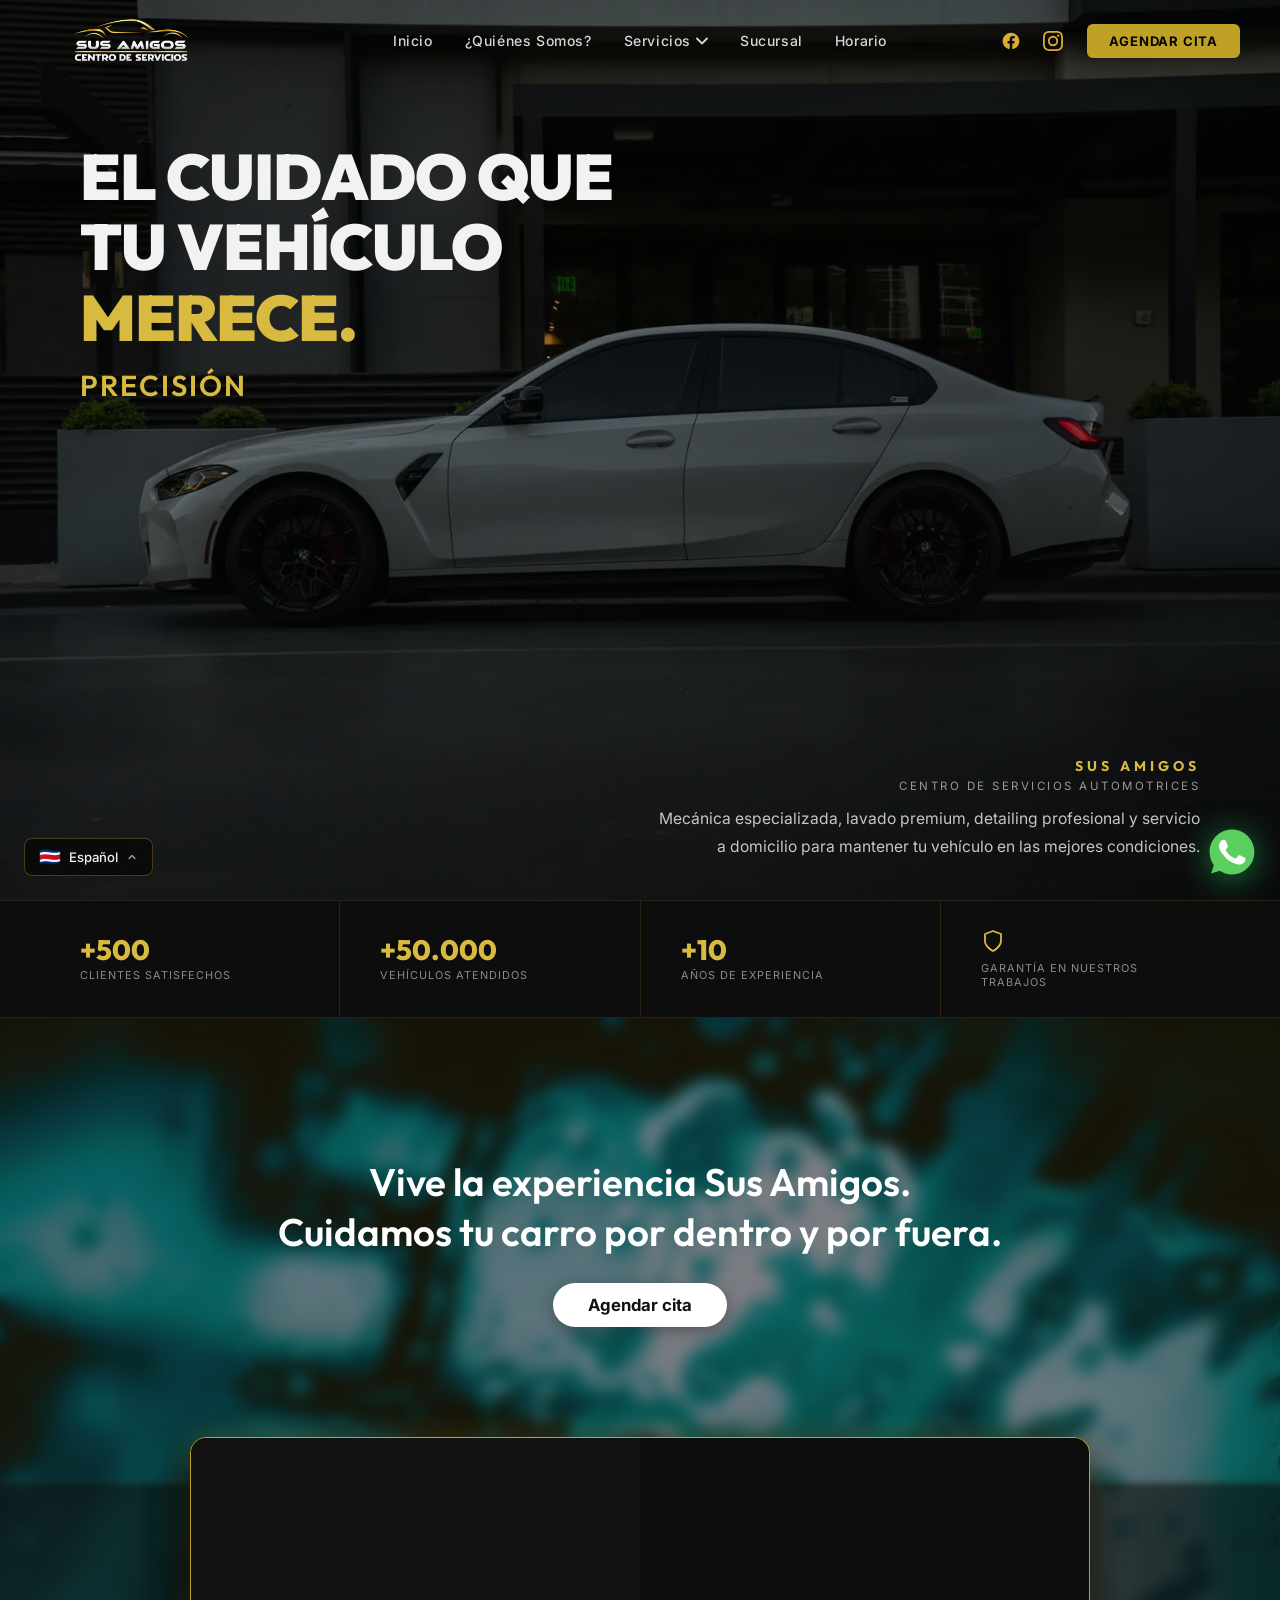
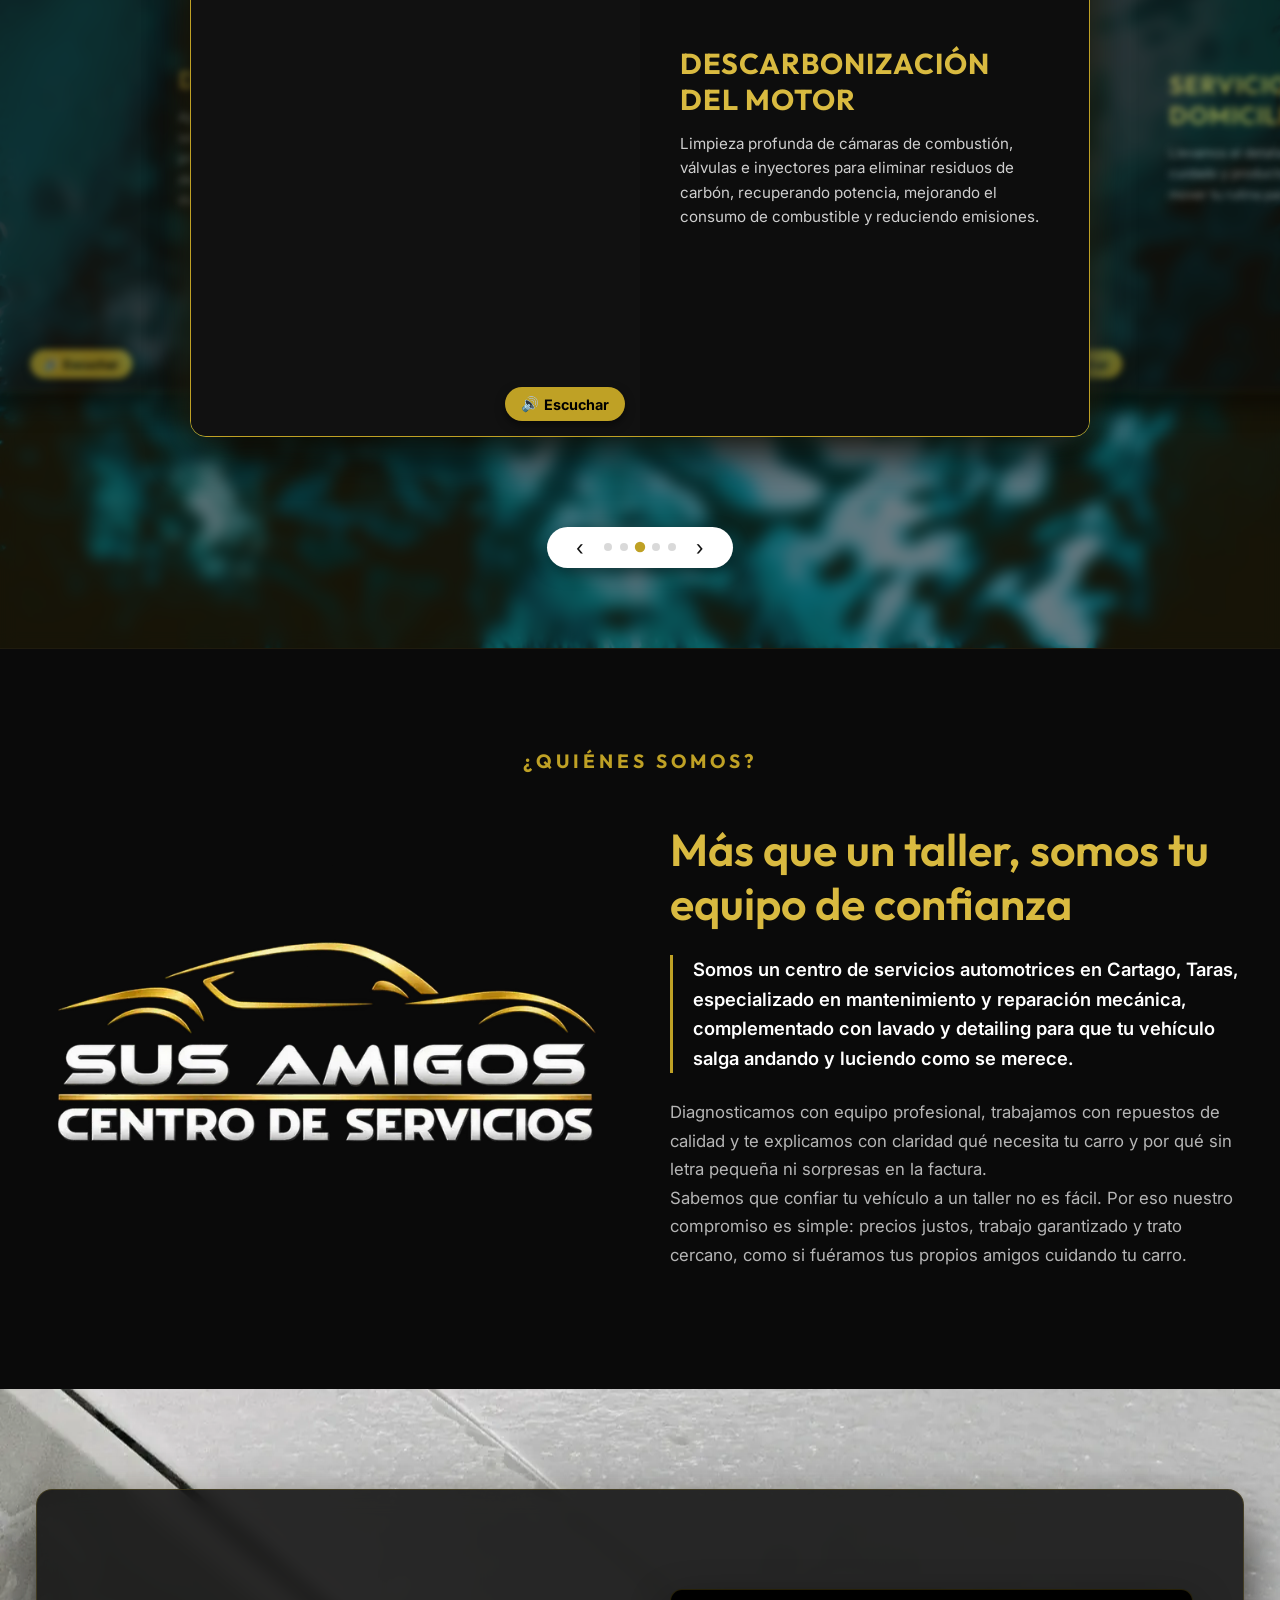
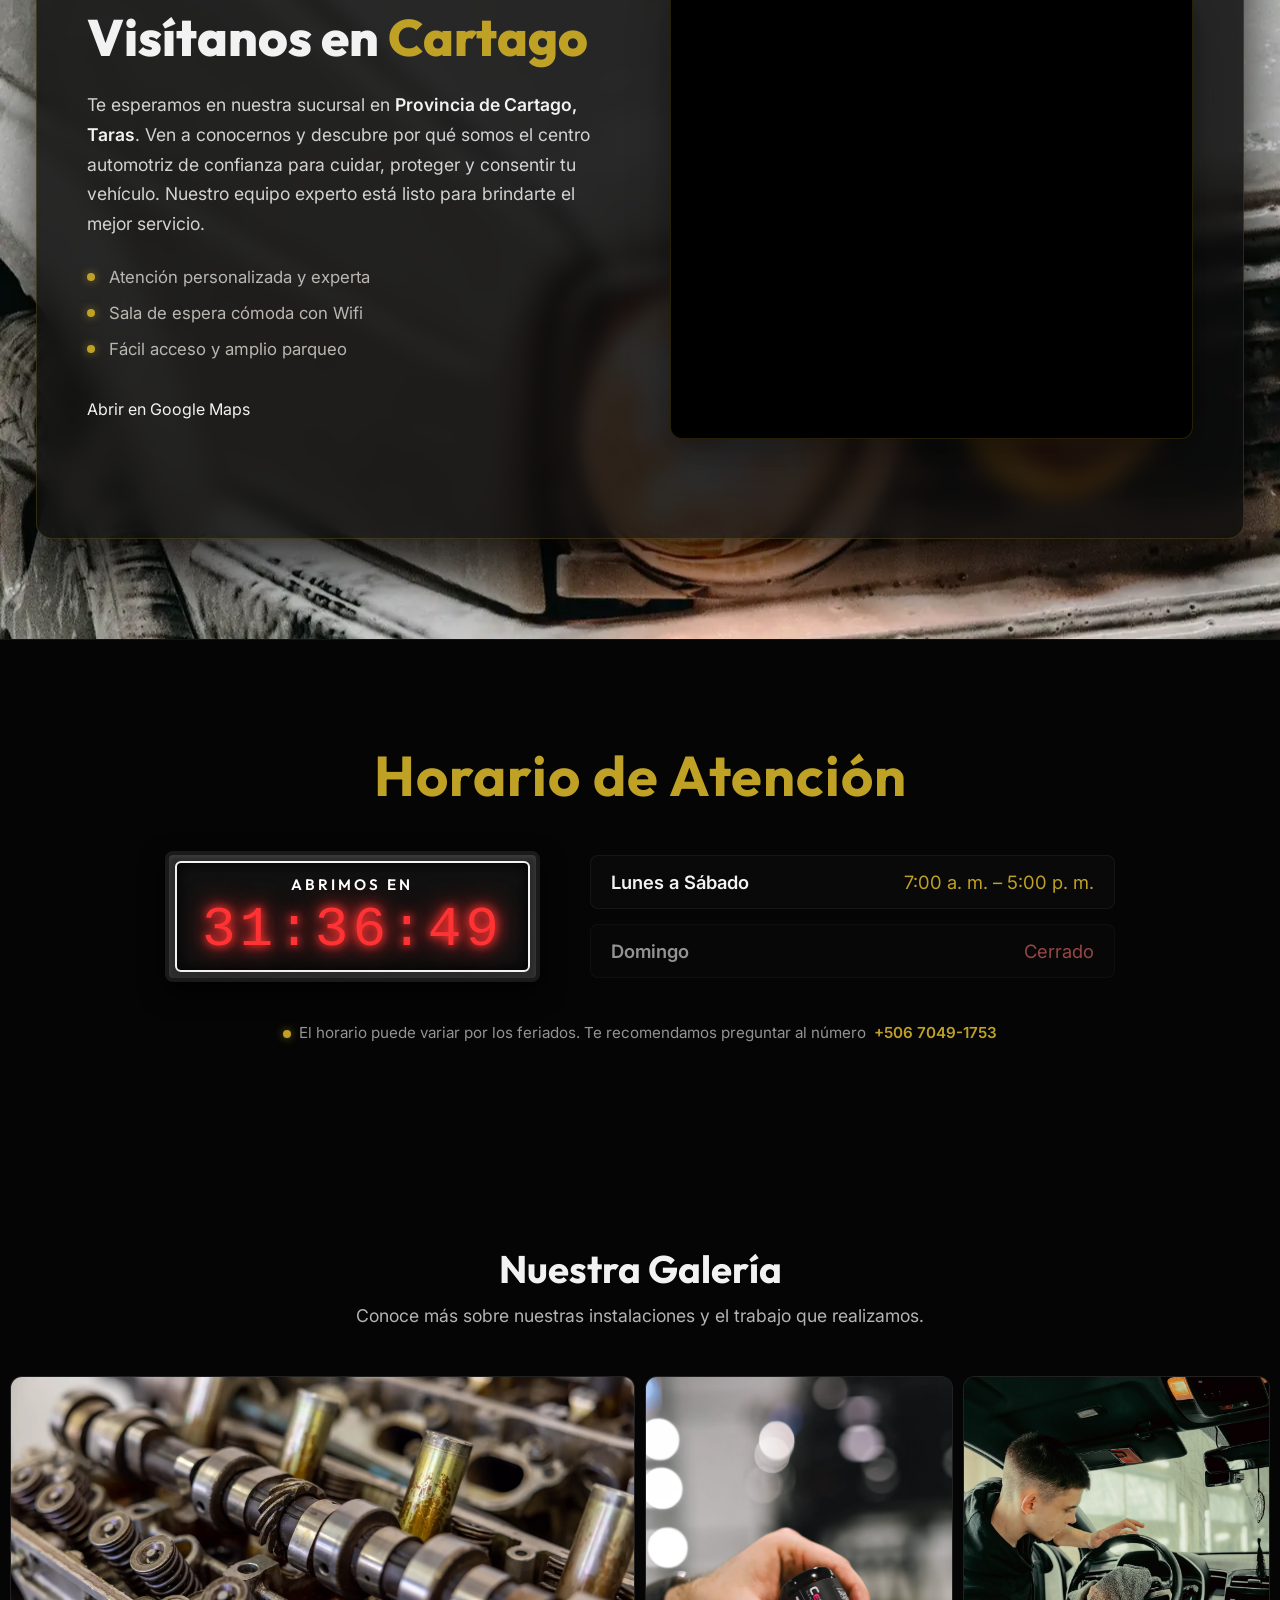
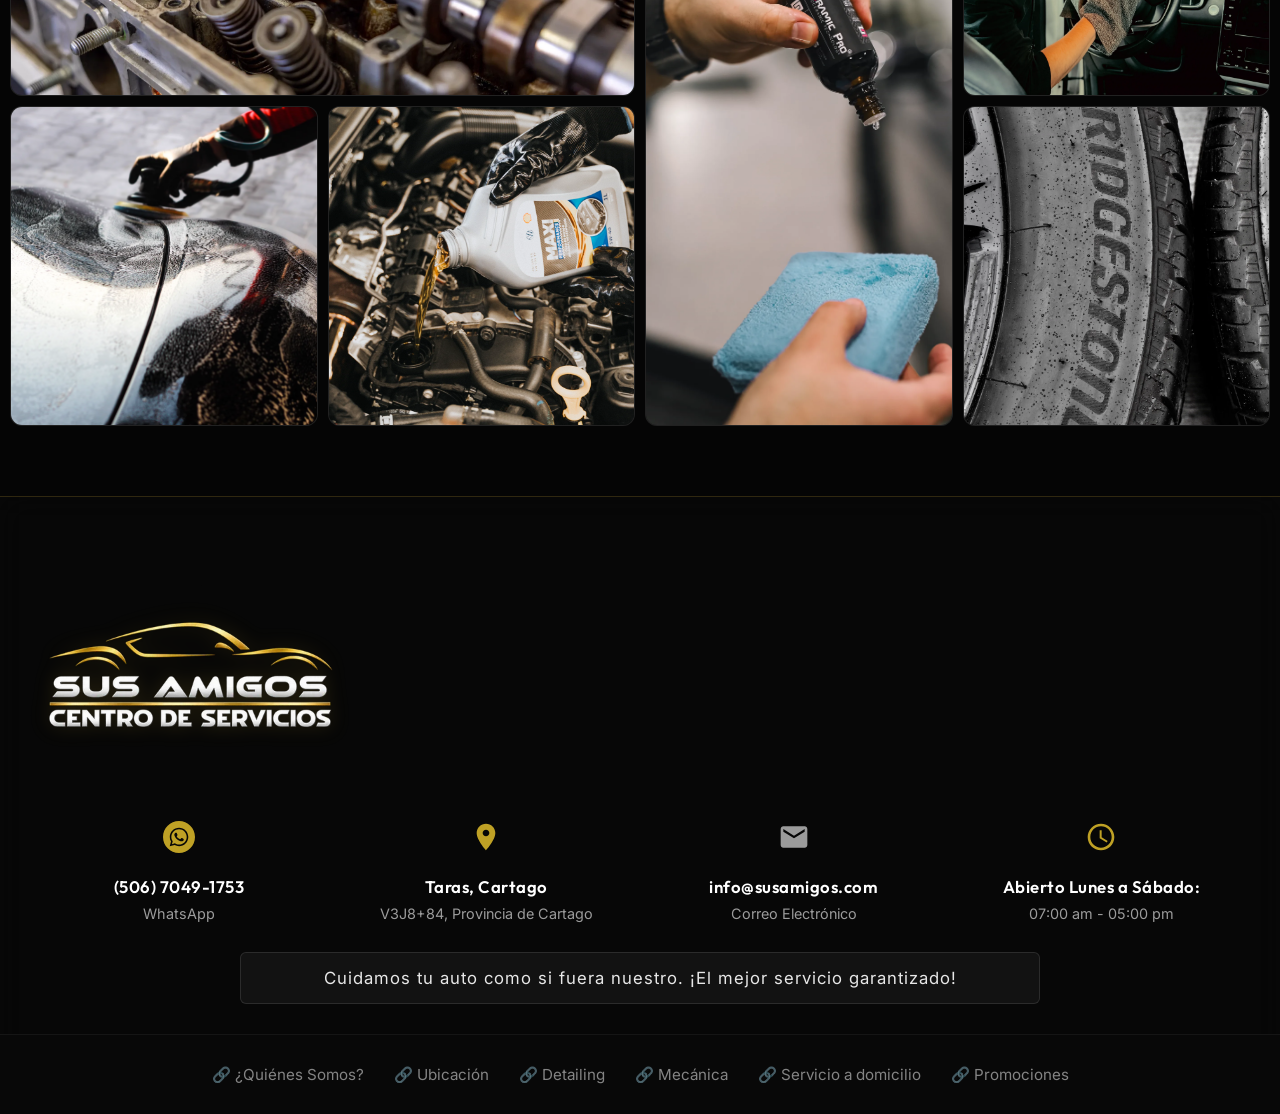
==== main/index.html @ 3bf30a05 "perf: eliminar bloqueo de renderizado con preconnect, carga asincrona de Google Fonts y preload de L" ====
<!DOCTYPE html>
<html lang="es">

<head>
    <meta charset="UTF-8">
    <meta name="viewport" content="width=device-width, initial-scale=1.0">
    <title>Sus Amigos – Centro Automotriz Premium</title>
    <meta name="description"
        content="Sus Amigos Detailers Center — Detailing, mecánica y servicio a domicilio de alta calidad en Costa Rica.">
    <link rel="icon" type="image/png" href="../images/Logos/favicon.png?v=2">
    <link rel="shortcut icon" href="../favicon.ico?v=2">
    <link rel="apple-touch-icon" href="../images/Logos/apple-touch-icon.png?v=2">
    <!-- Preconnect a CDN de fuentes -->
    <link rel="preconnect" href="https://fonts.googleapis.com">
    <link rel="preconnect" href="https://fonts.gstatic.com" crossorigin>
    
    <!-- Preloads críticos para LCP y estilos -->
    <link rel="preload" as="image" href="../images/FondoHero.webp" type="image/webp">
    <link rel="preload" href="styles.css?v=18" as="style">
    
    <!-- Carga no bloqueante de fuentes con fallback -->
    <link rel="preload" as="style" href="https://fonts.googleapis.com/css2?family=Outfit:wght@300;400;600;700;800&family=Inter:wght@300;400;500;600&display=swap">
    <link rel="stylesheet" href="https://fonts.googleapis.com/css2?family=Outfit:wght@300;400;600;700;800&family=Inter:wght@300;400;500;600&display=swap" media="print" onload="this.media='all'">
    <noscript>
        <link rel="stylesheet" href="https://fonts.googleapis.com/css2?family=Outfit:wght@300;400;600;700;800&family=Inter:wght@300;400;500;600&display=swap">
    </noscript>

    <link rel="stylesheet" href="styles.css?v=18">
</head>

<body>
    <!-- ===== BUBBLE CURSOR CANVAS ===== -->
    <canvas id="bubble-canvas" class="bubble-canvas" aria-hidden="true"></canvas>


    <!-- ===== NAVBAR ===== -->
    <nav class="navbar" id="navbar" role="navigation" aria-label="Navegación principal">
        <div class="navbar-inner">

            <!-- IZQUIERDA: Logo -->
            <div class="navbar-left">
                <a href="#" class="navbar-logo-link" aria-label="Sus Amigos – Inicio">
                    <img src="../images/Logos/SusAmigosLogotipo.webp" alt="Sus Amigos Logo" class="navbar-logo" width="160" height="90">
                </a>
            </div>

            <!-- CENTRO: Menú de navegación -->
            <ul class="navbar-menu" id="navbar-menu" role="menubar">
                <li role="none"><a href="#" data-target="inicio" class="nav-link" role="menuitem" data-es="Inicio" data-en="Home">Inicio</a></li>
                <li role="none"><a href="#" data-target="about" class="nav-link" role="menuitem" data-es="¿Quiénes Somos?" data-en="About Us">¿Quiénes Somos?</a></li>

                <!-- Dropdown Servicios -->
                <li class="nav-item--dropdown" role="none">
                    <button class="nav-link nav-link--dropdown" aria-haspopup="true" aria-expanded="false"
                        id="servicios-btn" role="menuitem">
                        <span data-es="Servicios" data-en="Services">Servicios</span>
                        <svg class="dropdown-arrow" width="12" height="8" viewBox="0 0 12 8" fill="none"
                            aria-hidden="true">
                            <path d="M1 1.5L6 6.5L11 1.5" stroke="currentColor" stroke-width="1.8"
                                stroke-linecap="round" stroke-linejoin="round" />
                        </svg>
                    </button>
                    <ul class="dropdown-menu" id="dropdown-menu" role="menu" aria-labelledby="servicios-btn">
                        <li role="none"><a href="#" data-page="detailing" class="dropdown-item"
                                role="menuitem" data-es="Detailing" data-en="Detailing">Detailing</a></li>
                        <li role="none"><a href="#" data-page="mecanica" class="dropdown-item"
                                role="menuitem" data-es="Mecánica" data-en="Mechanics">Mecánica</a></li>
                        <li role="none"><a href="#" data-page="domicilio" class="dropdown-item" role="menuitem" data-es="Servicio a domicilio" data-en="Home Service">Servicio a domicilio</a></li>
                        <li role="none"><a href="#" data-page="promociones" class="dropdown-item" role="menuitem" data-es="Promociones" data-en="Promotions">Promociones</a></li>
                    </ul>
                </li>

                <li role="none"><a href="#" data-target="sucursal" class="nav-link" role="menuitem" data-es="Sucursal" data-en="Location">Sucursal</a></li>
                <li role="none"><a href="#" data-target="horario" class="nav-link" role="menuitem" data-es="Horario" data-en="Hours">Horario</a></li>

            </ul>

            <!-- DERECHA: Redes + CTA -->
            <div class="navbar-right">
                <a href="https://www.facebook.com/SusAmigos.DetailersCenter" target="_blank" rel="noopener noreferrer"
                    class="nav-social-btn" id="nav-facebook" aria-label="Facebook">
                    <img src="../images/Iconos/facebook.svg" alt="Facebook" class="nav-social-icon">
                </a>
                <a href="https://www.instagram.com/susamigos.centrodeservicios/" target="_blank"
                    rel="noopener noreferrer" class="nav-social-btn" id="nav-instagram" aria-label="Instagram">
                    <img src="../images/Iconos/instagram.svg" alt="Instagram" class="nav-social-icon">
                </a>
                <a href="#" data-target="contacto" class="nav-cta" id="nav-cta" data-es="Agendar Cita" data-en="Book Appointment">Agendar Cita</a>

                <!-- Hamburguesa (móvil) -->
                <button class="hamburger" id="hamburger" aria-label="Abrir menú" aria-expanded="false"
                    aria-controls="mobile-menu">
                    <span class="hamburger-line"></span>
                    <span class="hamburger-line"></span>
                    <span class="hamburger-line"></span>
                </button>
            </div>

        </div>
    </nav>

    <!-- ===== MENÚ MÓVIL ===== -->
    <div class="mobile-overlay" id="mobile-overlay" aria-hidden="true"></div>
    <aside class="mobile-menu" id="mobile-menu" aria-label="Menú móvil" aria-hidden="true">
        <button class="mobile-menu__close" id="mobile-close" aria-label="Cerrar menú">
            <svg width="24" height="24" viewBox="0 0 24 24" fill="none" stroke="currentColor" stroke-width="2"
                stroke-linecap="round" stroke-linejoin="round">
                <line x1="18" y1="6" x2="6" y2="18" />
                <line x1="6" y1="6" x2="18" y2="18" />
            </svg>
        </button>
        <nav class="mobile-menu__nav">
            <a href="#" data-target="inicio" class="mobile-link" data-es="Inicio" data-en="Home">Inicio</a>
            <a href="#" data-target="about" class="mobile-link" data-es="¿Quiénes Somos?" data-en="About Us">¿Quiénes Somos?</a>
            <div class="mobile-link mobile-link--parent" data-es="Servicios" data-en="Services">Servicios</div>
            <div class="mobile-submenu">
                <a href="#" data-page="detailing" class="mobile-sublink" data-es="Detailing" data-en="Detailing">Detailing</a>
                <a href="#" data-page="mecanica" class="mobile-sublink" data-es="Mecánica" data-en="Mechanics">Mecánica</a>
                <a href="#" data-page="domicilio" class="mobile-sublink" data-es="Servicio a domicilio" data-en="Home Service">Servicio a domicilio</a>
                <a href="#" data-page="promociones" class="mobile-sublink" data-es="Promociones" data-en="Promotions">Promociones</a>
            </div>
            <a href="#" data-target="sucursal" class="mobile-link" data-es="Sucursal" data-en="Location">Sucursal</a>
            <a href="#" data-target="horario" class="mobile-link" data-es="Horario" data-en="Hours">Horario</a>

            <a href="#" data-target="contacto" class="mobile-cta" data-es="Agendar Cita" data-en="Book Appointment">Agendar Cita</a>
        </nav>
    </aside>

    <!-- ===== HERO ===== -->
    <section class="hero-container" id="inicio">
        <div class="hero-overlay"></div>

        <!-- ── TOP: 2 columnas ── -->
        <div class="hero-top">

            <!-- Columna izquierda: H1 grande -->
            <div class="hero-left">
                <h1 class="hero-headline">
                    <span data-es="El Cuidado que" data-en="The Care that">El Cuidado que</span><br>
                    <span data-es="tu Vehículo" data-en="Your Vehicle">tu Vehículo</span><br>
                    <span class="hero-headline__accent" data-es="Merece." data-en="Deserves.">Merece.</span>
                </h1>

                <!-- NEW: Rotator -->
                <div class="hero-rotator">
                    <div class="rotator-window">
                        <ul class="rotator-list" id="rotator-list">
                            <li data-es="Precisión" data-en="Precision">Precisión</li>
                            <li data-es="Brillo" data-en="Shine">Brillo</li>
                            <li data-es="Confianza" data-en="Trust">Confianza</li>
                            <li data-es="Rendimiento" data-en="Performance">Rendimiento</li>
                            <li data-es="Rapidez" data-en="Speed">Rapidez</li>
                            <li data-es="Garantía Impecable" data-en="Flawless Warranty">Garantía Impecable</li>
                            <li data-es="Cartago, Taras" data-en="Cartago, Taras">Cartago, Taras</li>
                            <li data-es="Los Mejores Precios" data-en="The Best Prices">Los Mejores Precios</li>
                        </ul>
                    </div>
                </div>
            </div>

        </div>

        <!-- ── BOTTOM: Eyebrow + subtítulo ── -->
        <div class="hero-bottom">
            <div class="hero-right">
                <div class="hero-eyebrow">
                    <span class="hero-eyebrow__brand">Sus Amigos</span>
                    <span class="hero-eyebrow__sub" data-es="Centro de Servicios Automotrices"
                        data-en="Automotive Service Center">Centro de Servicios Automotrices</span>
                </div>
                <p class="hero-subtitle"
                    data-es="Mecánica especializada, lavado premium, detailing profesional y servicio a domicilio para mantener tu vehículo en las mejores condiciones."
                    data-en="Specialized mechanics, premium washing, professional detailing and home service to keep your vehicle in top condition.">
                    Mecánica especializada, lavado premium, detailing profesional y servicio a domicilio para mantener
                    tu vehículo en las mejores condiciones.
                </p>
            </div>
        </div>

    </section>

    <!-- ===== STATS SEPARATOR ===== -->
    <section class="stats-bar" id="stats-bar" aria-label="Indicadores de confianza">
        <div class="stats-bar__inner">
            <div class="stats-bar__stat">
                <span class="stats-bar__number">+500</span>
                <span class="stats-bar__label" data-es="Clientes satisfechos" data-en="Satisfied clients">Clientes
                    satisfechos</span>
            </div>
            <div class="stats-bar__sep"></div>
            <div class="stats-bar__stat">
                <span class="stats-bar__number">+50.000</span>
                <span class="stats-bar__label" data-es="Vehículos atendidos" data-en="Vehicles serviced">Vehículos
                    atendidos</span>
            </div>
            <div class="stats-bar__sep"></div>
            <div class="stats-bar__stat">
                <span class="stats-bar__number">+10</span>
                <span class="stats-bar__label" data-es="Años de experiencia" data-en="Years of experience">Años de
                    experiencia</span>
            </div>
            <div class="stats-bar__sep"></div>
            <div class="stats-bar__stat">
                <svg width="24" height="24" viewBox="0 0 24 24" fill="none" stroke="currentColor" stroke-width="1.8"
                    stroke-linecap="round" stroke-linejoin="round" aria-hidden="true">
                    <path d="M12 22s8-4 8-10V5l-8-3-8 3v7c0 6 8 10 8 10z" />
                </svg>
                <span class="stats-bar__label" data-es="Garantía en nuestros trabajos"
                    data-en="Guaranteed work">Garantía en nuestros trabajos</span>
            </div>
        </div>
    </section>

    <!-- ===== CAROUSEL 3D SERVICIOS ===== -->
    <section id="servicios-carousel" class="services-3d" aria-label="Nuestros Servicios Destacados">

        <div class="carousel-header">
            <h2 data-es="Vive la experiencia Sus Amigos.<br>Cuidamos tu carro por dentro y por fuera." data-en="Live the Sus Amigos experience.<br>We take care of your car inside and out.">Vive la experiencia Sus Amigos.<br>Cuidamos tu carro por dentro y por fuera.</h2>
            <button class="btn-pill" data-target="contacto" data-es="Agendar cita" data-en="Book Appointment">Agendar cita</button>
        </div>

        <div class="carousel-container">
            <div class="carousel-track" id="carousel-track">

                <div class="lamina card">
                    <div class="card-img-wrapper">
                        <video class="carousel-video" muted playsinline loop autoplay preload="metadata" poster="../images/laminas/1.webp">
                            <source src="../images/carrusel/video01.mp4" type="video/mp4">
                        </video>
                        <button class="btn-escuchar" onclick="toggleVideoSound(this)">
                            <span class="icon">🔊</span> <span class="btn-sound-text" data-es="Escuchar" data-en="Listen">Escuchar</span>
                        </button>
                    </div>
                    <div class="card-content">
                        <h3 data-es="Abrillantado Premium" data-en="Premium Polishing">Abrillantado Premium</h3>
                        <p data-es="Pulido y encerado de la carrocería para eliminar imperfecciones leves, realzar el color y dejar un brillo intenso y uniforme en toda la pintura." data-en="Body polishing and waxing to remove minor imperfections, enhance color, and leave an intense, uniform shine across the paint.">Pulido y encerado de la carrocería para eliminar imperfecciones leves, realzar el color y dejar un brillo intenso y uniforme en toda la pintura.</p>
                    </div>
                </div>

                <div class="lamina card">
                    <div class="card-img-wrapper">
                        <video class="carousel-video" muted playsinline loop autoplay preload="metadata" poster="../images/laminas/2.webp">
                            <source src="../images/carrusel/video02.mp4" type="video/mp4">
                        </video>
                        <button class="btn-escuchar" onclick="toggleVideoSound(this)">
                            <span class="icon">🔊</span> <span class="btn-sound-text" data-es="Escuchar" data-en="Listen">Escuchar</span>
                        </button>
                    </div>
                    <div class="card-content">
                        <h3 data-es="Detallado Cerámico" data-en="Ceramic Coating">Detallado Cerámico</h3>
                        <p data-es="Aplicación de recubrimiento de nanocerámica que sella la pintura, potencia el brillo y crea una capa protectora contra rayos UV, agua y contaminación, dejando tu carro con un acabado profundo y duradero." data-en="Application of nano-ceramic coating that seals paint, enhances gloss, and creates a protective shield against UV rays, water, and contaminants for a deep, durable finish.">Aplicación de recubrimiento de nanocerámica que sella la pintura, potencia el brillo y crea una capa protectora contra rayos UV, agua y contaminación, dejando tu carro con un acabado profundo y duradero.</p>
                    </div>
                </div>

                <div class="lamina card">
                    <div class="card-img-wrapper">
                        <video class="carousel-video" muted playsinline loop autoplay preload="metadata" poster="../images/laminas/3.webp">
                            <source src="../images/carrusel/video03.mp4" type="video/mp4">
                        </video>
                        <button class="btn-escuchar" onclick="toggleVideoSound(this)">
                            <span class="icon">🔊</span> <span class="btn-sound-text" data-es="Escuchar" data-en="Listen">Escuchar</span>
                        </button>
                    </div>
                    <div class="card-content">
                        <h3 data-es="Descarbonización del Motor" data-en="Engine Decarbonization">Descarbonización del Motor</h3>
                        <p data-es="Limpieza profunda de cámaras de combustión, válvulas e inyectores para eliminar residuos de carbón, recuperando potencia, mejorando el consumo de combustible y reduciendo emisiones." data-en="Deep cleaning of combustion chambers, valves, and injectors to remove carbon buildup, restoring horsepower, improving fuel economy, and cutting emissions.">Limpieza profunda de cámaras de combustión, válvulas e inyectores para eliminar residuos de carbón, recuperando potencia, mejorando el consumo de combustible y reduciendo emisiones.</p>
                    </div>
                </div>

                <div class="lamina card">
                    <div class="card-img-wrapper">
                        <video class="carousel-video" muted playsinline loop autoplay preload="metadata" poster="../images/laminas/4.webp">
                            <source src="../images/carrusel/video04.mp4" type="video/mp4">
                        </video>
                        <button class="btn-escuchar" onclick="toggleVideoSound(this)">
                            <span class="icon">🔊</span> <span class="btn-sound-text" data-es="Escuchar" data-en="Listen">Escuchar</span>
                        </button>
                    </div>
                    <div class="card-content">
                        <h3 data-es="Servicio Detailing a Domicilio" data-en="Mobile Detailing Service">Servicio Detailing a Domicilio</h3>
                        <p data-es="Llevamos el detallado hasta donde estés: mismo cuidado y productos premium, sin que tengas que mover tu rutina para mover tu carro." data-en="We bring detailing right to your location: the same premium care and products without disrupting your daily routine.">Llevamos el detallado hasta donde estés: mismo cuidado y productos premium, sin que tengas que mover tu rutina para mover tu carro.</p>
                    </div>
                </div>

                <div class="lamina card">
                    <div class="card-img-wrapper">
                        <video class="carousel-video" muted playsinline loop autoplay preload="metadata" poster="../images/laminas/5.webp">
                            <source src="../images/carrusel/video05.mp4" type="video/mp4">
                        </video>
                        <button class="btn-escuchar" onclick="toggleVideoSound(this)">
                            <span class="icon">🔊</span> <span class="btn-sound-text" data-es="Escuchar" data-en="Listen">Escuchar</span>
                        </button>
                    </div>
                    <div class="card-content">
                        <h3 data-es="Limpieza de Inyectores" data-en="Fuel Injector Cleaning">Limpieza de Inyectores</h3>
                        <p data-es="Eliminación de residuos y depósitos en los inyectores de combustible para restaurar un rociado uniforme, mejorando el arranque, la aceleración y el rendimiento del motor." data-en="Removal of deposits and buildup in fuel injectors to restore optimal spray patterns, enhancing startup, acceleration, and engine performance.">Eliminación de residuos y depósitos en los inyectores de combustible para restaurar un rociado uniforme, mejorando el arranque, la aceleración y el rendimiento del motor.</p>
                    </div>
                </div>

            </div>
        </div>

        <div class="carousel-nav-pill">
            <button class="nav-arrow prev-btn" id="carousel-prev" aria-label="Anterior">&lsaquo;</button>
            <div class="carousel-dots" id="carousel-dots">
                <!-- Dots generados por JS -->
            </div>
            <button class="nav-arrow next-btn" id="carousel-next" aria-label="Siguiente">&rsaquo;</button>
        </div>
    </section>

    <!-- ===== ABOUT US SECTION ===== -->
    <section id="about" class="about-section" aria-label="Sobre Nosotros">
        <h3 class="about-section-title" data-es="¿Quiénes Somos?" data-en="About Us">¿Quiénes Somos?</h3>
        <div class="about-container">
            <div class="about-video-wrapper">
                <img src="../images/Nosotros/imagen01.webp" alt="Equipo Sus Amigos" class="about-video" width="570" height="380" loading="lazy">
            </div>
            <div class="about-content">
                <h2 data-es="Más que un taller, somos tu equipo de confianza" data-en="More than a shop, we are your trusted team">Más que un taller, somos tu equipo de confianza</h2>
                <p class="about-lead" data-es="Somos un centro de servicios automotrices en Cartago, Taras, especializado en mantenimiento y reparación mecánica, complementado con lavado y detailing para que tu vehículo salga andando y luciendo como se merece." data-en="We are an automotive service center in Cartago, Taras, specializing in mechanical maintenance and repair, complemented by car wash and detailing so your vehicle runs and looks its absolute best.">Somos un centro de servicios automotrices en Cartago, Taras, especializado en mantenimiento y reparación mecánica, complementado con lavado y detailing para que tu vehículo salga andando y luciendo como se merece.</p>
                <div class="about-story">
                    <p data-es="Diagnosticamos con equipo profesional, trabajamos con repuestos de calidad y te explicamos con claridad qué necesita tu carro y por qué sin letra pequeña ni sorpresas en la factura." data-en="We diagnose with professional equipment, work with quality parts, and explain clearly what your car needs and why — no fine print or surprises on your invoice.">Diagnosticamos con equipo profesional, trabajamos con repuestos de calidad y te explicamos con claridad qué necesita tu carro y por qué sin letra pequeña ni sorpresas en la factura.</p>
                    <p data-es="Sabemos que confiar tu vehículo a un taller no es fácil. Por eso nuestro compromiso es simple: precios justos, trabajo garantizado y trato cercano, como si fuéramos tus propios amigos cuidando tu carro." data-en="We know trusting your vehicle with a shop isn't easy. That's why our commitment is simple: fair prices, guaranteed workmanship, and friendly service, as if friends were caring for your car.">Sabemos que confiar tu vehículo a un taller no es fácil. Por eso nuestro compromiso es simple: precios justos, trabajo garantizado y trato cercano, como si fuéramos tus propios amigos cuidando tu carro.</p>
                </div>
            </div>
        </div>
    </section>

    <!-- ===== SUCURSAL / LOCATION SECTION ===== -->
    <section id="sucursal" class="location-section" aria-label="Nuestra Ubicación">
        <div class="location-lamina">
            <div class="location-content-grid">
                <!-- Columna Izquierda: Textos y CTA -->
                <div class="location-text-side">
                    <h2 class="location-title" data-es="Visítanos en <span class='text-gold'>Cartago</span>" data-en="Visit Us in <span class='text-gold'>Cartago</span>">Visítanos en <span class="text-gold">Cartago</span></h2>
                    <p class="location-description" data-es="Te esperamos en nuestra sucursal en <strong>Provincia de Cartago, Taras</strong>. Ven a conocernos y descubre por qué somos el centro automotriz de confianza para cuidar, proteger y consentir tu vehículo. Nuestro equipo experto está listo para brindarte el mejor servicio." data-en="We look forward to seeing you at our branch in <strong>Cartago Province, Taras</strong>. Come visit and discover why we are the trusted automotive center to care for, protect, and pamper your vehicle. Our expert team is ready to provide you with the best service.">
                        Te esperamos en nuestra sucursal en <strong>Provincia de Cartago, Taras</strong>.
                        Ven a conocernos y descubre por qué somos el centro automotriz de confianza para cuidar,
                        proteger y consentir tu vehículo. Nuestro equipo experto está listo para brindarte el mejor
                        servicio.
                    </p>
                    <ul class="location-perks">
                        <li data-es="<span class='gold-dot'></span> Atención personalizada y experta" data-en="<span class='gold-dot'></span> Personalized and expert attention"><span class="gold-dot"></span> Atención personalizada y experta</li>
                        <li data-es="<span class='gold-dot'></span> Sala de espera cómoda con Wifi" data-en="<span class='gold-dot'></span> Comfortable waiting room with Wi-Fi"><span class="gold-dot"></span> Sala de espera cómoda con Wifi</li>
                        <li data-es="<span class='gold-dot'></span> Fácil acceso y amplio parqueo" data-en="<span class='gold-dot'></span> Easy access and spacious parking"><span class="gold-dot"></span> Fácil acceso y amplio parqueo</li>
                    </ul>
                    <a href="https://maps.app.goo.gl/nB95Y6GsAsPxbWK47" target="_blank" rel="noopener noreferrer"
                        class="hero-cta hero-cta--primary location-btn" data-es="Abrir en Google Maps" data-en="Open in Google Maps">
                        Abrir en Google Maps
                    </a>
                </div>
                <!-- Columna Derecha: Mapa -->
                <div class="location-map-side">
                    <iframe
                        src="https://maps.google.com/maps?q=V3J8%2B84+Taras,+Provincia+de+Cartago&t=&z=15&ie=UTF8&iwloc=&output=embed"
                        width="100%" height="100%" style="border:0;" allowfullscreen="" loading="lazy"
                        referrerpolicy="no-referrer-when-downgrade"></iframe>
                </div>
            </div>
        </div>
    </section>

    <!-- ===== HORARIO SECTION ===== -->
    <section id="horario" class="horario-section" aria-label="Nuestro Horario">
        <div class="horario-container">
            <h2 class="section-title" data-es="Horario de Atención" data-en="Business Hours">Horario de Atención</h2>
            <div class="horario-content">
                <div class="horario-columns">
                    <!-- Marcador electrónico (JS lo actualizará) -->
                    <div class="scoreboard-container">
                        <div class="scoreboard">
                            <div class="scoreboard-inner">
                                <div class="scoreboard-header" id="scoreboard-text" data-es="CARGANDO..." data-en="LOADING...">CARGANDO...</div>
                                <div class="scoreboard-time" id="scoreboard-time">00:00:00</div>
                            </div>
                        </div>
                    </div>

                    <!-- Tabla de horarios -->
                    <div class="schedule-grid">
                        <div class="schedule-row">
                            <span class="schedule-day" data-es="Lunes a Sábado" data-en="Monday to Saturday">Lunes a Sábado</span>
                            <span class="schedule-hours" data-es="7:00 a. m. – 5:00 p. m." data-en="7:00 AM – 5:00 PM">7:00 a. m. – 5:00 p. m.</span>
                        </div>
                        <div class="schedule-row schedule-row-closed">
                            <span class="schedule-day" data-es="Domingo" data-en="Sunday">Domingo</span>
                            <span class="schedule-hours" data-es="Cerrado" data-en="Closed">Cerrado</span>
                        </div>
                    </div>
                </div>

                <!-- Nota sobre feriados -->
                <p class="schedule-note" data-es="<span class='gold-dot'></span> El horario puede variar por los feriados. Te recomendamos preguntar al número <a href='https://wa.me/50670491753?text=Hola,%20vengo%20del%20sitio%20web,%20quisiera%20m%C3%A1s%20informaci%C3%B3n' target='_blank' rel='noopener noreferrer' class='text-gold'>+506 7049-1753</a>" data-en="<span class='gold-dot'></span> Hours may vary on holidays. We recommend inquiring at <a href='https://wa.me/50670491753?text=Hi,%20I%20am%20visiting%20from%20the%20website,%20I%20would%20like%20more%20information' target='_blank' rel='noopener noreferrer' class='text-gold'>+506 7049-1753</a>">
                    <span class="gold-dot"></span> El horario puede variar por los feriados. Te recomendamos preguntar al número <a href="https://wa.me/50670491753?text=Hola,%20vengo%20del%20sitio%20web,%20quisiera%20m%C3%A1s%20informaci%C3%B3n" target="_blank" rel="noopener noreferrer" class="text-gold">+506 7049-1753</a>
                </p>
            </div>
        </div>
    </section>

    <!-- ===== CONTENEDOR DE FONDO FINAL ===== -->
    <div class="bottom-bg-container">
        <!-- ===== GALERÍA ===== -->
        <section class="gallery-section">
        <div class="gallery-header">
            <h2 data-es="Nuestra Galería" data-en="Our Gallery">Nuestra Galería</h2>
            <p data-es="Conoce más sobre nuestras instalaciones y el trabajo que realizamos." data-en="Learn more about our facilities and the quality work we perform.">Conoce más sobre nuestras instalaciones y el trabajo que realizamos.</p>
        </div>
        <div class="gallery-grid">
            <!-- Imagen 1: Ancha (Ocupa 2 columnas) -->
            <div class="gallery-item item-wide">
                <img src="../images/galeria/imagen01.webp" alt="Instalaciones Sus Amigos 1" loading="lazy" onerror="this.style.opacity='0'">
                <div class="gallery-overlay"></div>
            </div>
            <!-- Imagen 2: Alta (Ocupa 2 filas) -->
            <div class="gallery-item item-tall">
                <img src="../images/galeria/imagen02.webp" alt="Instalaciones Sus Amigos 2" loading="lazy" onerror="this.style.opacity='0'">
                <div class="gallery-overlay"></div>
            </div>
            <!-- Imagen 3: Normal -->
            <div class="gallery-item">
                <img src="../images/galeria/imagen03.webp" alt="Instalaciones Sus Amigos 3" loading="lazy" onerror="this.style.opacity='0'">
                <div class="gallery-overlay"></div>
            </div>
            <!-- Imagen 4: Normal -->
            <div class="gallery-item">
                <img src="../images/galeria/imagen04.webp" alt="Instalaciones Sus Amigos 4" loading="lazy" onerror="this.style.opacity='0'">
                <div class="gallery-overlay"></div>
            </div>
            <!-- Imagen 5: Normal -->
            <div class="gallery-item">
                <img src="../images/galeria/imagen05.webp" alt="Instalaciones Sus Amigos 5" loading="lazy" onerror="this.style.opacity='0'">
                <div class="gallery-overlay"></div>
            </div>
            <!-- Imagen 6: Normal -->
            <div class="gallery-item">
                <img src="../images/galeria/imagen06.webp" alt="Instalaciones Sus Amigos 6" loading="lazy" onerror="this.style.opacity='0'">
                <div class="gallery-overlay"></div>
            </div>
        </div>
    </section>

    <!-- ===== FOOTER (Reemplaza Contacto) ===== -->
    <footer id="contacto" class="site-footer">
        <div class="footer-main-row">
            <div class="footer-brand">
                <a href="#" data-target="inicio" aria-label="Ir al inicio">
                <img src="../images/Logos/SusAmigosLogotipo.webp" alt="Sus Amigos Logo" class="footer-logo" loading="lazy">
            </a>
            </div>
            
            <div class="footer-grid">
                <!-- Columna 1: WhatsApp -->
                <div class="footer-col">
                    <a href="https://wa.me/50670491753?text=Hola,%20vengo%20del%20sitio%20web,%20quisiera%20m%C3%A1s%20informaci%C3%B3n" target="_blank" rel="noopener noreferrer" class="footer-icon-link">
                        <svg viewBox="0 0 24 24" width="32" height="32" fill="currentColor">
                            <path d="M12.031 6.172c-3.181 0-5.767 2.586-5.768 5.766-.001 1.298.38 2.27 1.019 3.287l-.582 2.128 2.182-.573c.978.58 1.911.928 3.145.929 3.178 0 5.767-2.587 5.768-5.766.001-3.187-2.575-5.77-5.764-5.771zm3.392 8.244c-.144.405-.837.774-1.17.824-.299.045-.677.063-1.092-.069-.252-.08-.575-.187-.988-.365-1.739-.751-2.874-2.502-2.961-2.617-.087-.116-.708-.94-.708-1.793s.448-1.273.607-1.446c.159-.173.346-.217.462-.217l.332.006c.106.005.249-.04.39.298.144.347.491 1.2.534 1.287.043.087.072.188.014.304-.058.116-.087.188-.173.289l-.26.304c-.087.086-.177.18-.076.354.101.174.449.741.964 1.201.662.591 1.221.774 1.394.86s.274.072.376-.043c.101-.116.433-.506.549-.68.116-.173.231-.145.39-.087s1.011.477 1.184.564.289.13.332.202c.045.072.045.419-.1.824zm-3.423-14.416c-6.627 0-12 5.373-12 12s5.373 12 12 12 12-5.373 12-12-5.373-12-12-12zm.029 18.88c-1.161 0-2.305-.292-3.318-.844l-3.677.964.984-3.595c-.607-1.052-.927-2.246-.926-3.468.001-3.825 3.113-6.937 6.937-6.937 3.825 0 6.938 3.112 6.938 6.937 0 3.825-3.113 6.938-6.938 6.938z"/>
                        </svg>
                    </a>
                    <strong>(506) 7049-1753</strong>
                    <span>WhatsApp</span>
                </div>
                <!-- Columna 2: Ubicación -->
                <div class="footer-col">
                    <a href="https://www.google.com/maps/place/Sus+Amigos+Centro+de+Servicios/@9.8807622,-83.9372587,17z/data=!3m1!4b1!4m6!3m5!1s0x8fa0e1e746fcf4ff:0xee9a6c511f924492!8m2!3d9.8807569!4d-83.9346838!16s%2Fg%2F11h7_v2dlq?entry=ttu&g_ep=EgoyMDI2MDgwOS4wIKXMDSoASAFQAw%3D%3D" target="_blank" rel="noopener noreferrer" class="footer-icon-link">
                        <svg viewBox="0 0 24 24" width="32" height="32" fill="currentColor">
                            <path d="M12 2C8.13 2 5 5.13 5 9c0 5.25 7 13 7 13s7-7.75 7-13c0-3.87-3.13-7-7-7zm0 9.5c-1.38 0-2.5-1.12-2.5-2.5s1.12-2.5 2.5-2.5 2.5 1.12 2.5 2.5-1.12 2.5-2.5 2.5z"/>
                        </svg>
                    </a>
                    <strong>Taras, Cartago</strong>
                    <span data-es="V3J8+84, Provincia de Cartago" data-en="V3J8+84, Cartago Province">V3J8+84, Provincia de Cartago</span>
                </div>
                <!-- Columna 3: Correo -->
                <div class="footer-col">
                    <span class="footer-icon-link">
                        <svg viewBox="0 0 24 24" width="32" height="32" fill="currentColor">
                            <path d="M20 4H4c-1.1 0-1.99.9-1.99 2L2 18c0 1.1.9 2 2 2h16c1.1 0 2-.9 2-2V6c0-1.1-.9-2-2-2zm0 4l-8 5-8-5V6l8 5 8-5v2z"/>
                        </svg>
                    </span>
                    <strong>info@susamigos.com</strong>
                    <span data-es="Correo Electrónico" data-en="Email Address">Correo Electrónico</span>
                </div>
                <!-- Columna 4: Horario -->
                <div class="footer-col">
                    <a href="#" data-target="horario" class="footer-icon-link">
                        <svg viewBox="0 0 24 24" width="32" height="32" fill="currentColor">
                            <path d="M11.99 2C6.47 2 2 6.48 2 12s4.47 10 9.99 10C17.52 22 22 17.52 22 12S17.52 2 11.99 2zM12 20c-4.42 0-8-3.58-8-8s3.58-8 8-8 8 3.58 8 8-3.58 8-8 8zm.5-13H11v6l5.25 3.15.75-1.23-4.5-2.67z"/>
                        </svg>
                    </a>
                    <strong data-es="Abierto Lunes a Sábado:" data-en="Open Monday to Saturday:">Abierto Lunes a Sábado:</strong>
                    <span data-es="07:00 am - 05:00 pm" data-en="07:00 AM - 05:00 PM">07:00 am - 05:00 pm</span>
                </div>
            </div>
        </div>

        <div class="footer-slogan-bar">
            <p class="footer-slogan" data-es="Cuidamos tu auto como si fuera nuestro. ¡El mejor servicio garantizado!" data-en="We care for your car as if it were our own. Best service guaranteed!">Cuidamos tu auto como si fuera nuestro. ¡El mejor servicio garantizado!</p>
        </div>

        <div class="footer-bottom-links">
            <a href="#" data-target="about" data-es="🔗 ¿Quiénes Somos?" data-en="🔗 About Us">🔗 ¿Quiénes Somos?</a>
            <a href="#" data-target="sucursal" data-es="🔗 Ubicación" data-en="🔗 Location">🔗 Ubicación</a>
            <a href="#" data-page="detailing" data-es="🔗 Detailing" data-en="🔗 Detailing">🔗 Detailing</a>
            <a href="#" data-page="mecanica" data-es="🔗 Mecánica" data-en="🔗 Mechanics">🔗 Mecánica</a>
            <a href="#" data-page="domicilio" data-es="🔗 Servicio a domicilio" data-en="🔗 Home Service">🔗 Servicio a domicilio</a>
            <a href="#" data-page="promociones" data-es="🔗 Promociones" data-en="🔗 Promotions">🔗 Promociones</a>
        </div>
    </footer>
    </div>

    <!-- ===== WHATSAPP FLOTANTE ===== -->
    <a href="https://wa.me/50670491753?text=Hola,%20vengo%20del%20sitio%20web,%20quisiera%20m%C3%A1s%20informaci%C3%B3n" target="_blank" rel="noopener noreferrer" class="whatsapp-widget"
        id="whatsapp-widget" aria-label="SusAmigos WhatsApp">
        <span class="whatsapp-label" data-es="SusAmigos WhatsApp" data-en="SusAmigos WhatsApp">SusAmigos WhatsApp</span>
        <img src="../images/Iconos/whatsapp.svg" alt="WhatsApp" class="whatsapp-icon">
    </a>
    <!-- ===== LANGUAGE SWITCHER ===== -->
    <div class="lang-switcher" id="lang-switcher">
        <button class="lang-btn" id="lang-btn" aria-label="Cambiar idioma" aria-expanded="false">
            <span class="lang-btn__flag" id="lang-flag">🇨🇷</span>
            <span class="lang-btn__name" id="lang-name">Español</span>
            <svg class="lang-btn__chevron" width="12" height="12" viewBox="0 0 24 24" fill="none" stroke="currentColor"
                stroke-width="2.5" stroke-linecap="round" stroke-linejoin="round" aria-hidden="true">
                <path d="M18 15l-6-6-6 6" />
            </svg>
        </button>
        <div class="lang-dropdown" id="lang-dropdown" role="listbox">
            <button class="lang-option lang-option--active" data-lang="es" role="option">
                <span>🇨🇷</span> Español
            </button>
            <button class="lang-option" data-lang="en" role="option">
                <span>🇺🇸</span> English
            </button>
        </div>
    </div>

    <script src="script.js?v=2"></script>
</body>

</html>
---- main/styles.css ----
/* ============================================================
   SUS AMIGOS — PREMIUM AUTOMOTIVE CSS
   ============================================================ */

/* ── Variables ────────────────────────────────────────────── */
:root {
    --gold: #BFA125;
    --gold-light: #D9BA40;
    --gold-dark: #7A6510;
    --black: #050505;
    --white: #F2F2F2;
    --gray: #BAB7B1;
    --nav-height: 82px;
    --nav-height-scrolled: 82px;
    --transition: 300ms cubic-bezier(0.4, 0, 0.2, 1);
}

/* ── Reset ────────────────────────────────────────────────── */
*,
*::before,
*::after {
    margin: 0;
    padding: 0;
    box-sizing: border-box;
}

body,
html {
    background-color: var(--black);
    color: var(--white);
    font-family: 'Inter', sans-serif;
    overflow-x: hidden;
}

a {
    text-decoration: none;
    color: inherit;
}

ul {
    list-style: none;
}

button {
    font-family: inherit;
    cursor: pointer;
}

/* ============================================================
   NAVBAR – BASE
   ============================================================ */
.navbar {
    position: fixed;
    top: 0;
    left: 0;
    width: 100%;
    height: var(--nav-height);
    z-index: 1000;

    /* Estado inicial: transparente */
    background: transparent;
    backdrop-filter: none;
    -webkit-backdrop-filter: none;
    box-shadow: none;
    border-bottom: 1px solid transparent;

    transition:
        background var(--transition),
        backdrop-filter var(--transition),
        height var(--transition),
        box-shadow var(--transition),
        border-color var(--transition);
}

/* Estado al hacer scroll */
.navbar--scrolled {
    background: rgba(5, 5, 5, 0.92);
    backdrop-filter: blur(18px);
    -webkit-backdrop-filter: blur(18px);
    height: var(--nav-height-scrolled);
    box-shadow: 0 4px 32px rgba(0, 0, 0, 0.45);
    border-bottom-color: rgba(191, 161, 37, 0.15);
}

/* ── Inner container ──────────────────────────────────────── */
.navbar-inner {
    max-width: 1400px;
    margin: 0 auto;
    height: 100%;
    padding: 0 40px;
    display: grid;
    grid-template-columns: 1fr auto 1fr;
    align-items: center;
    gap: 32px;
}

/* ── Logo ─────────────────────────────────────────────────── */
.navbar-left {
    display: flex;
    align-items: center;
    margin-left: 10%;
}

.navbar-logo-link {
    display: inline-flex;
}

.navbar-logo {
    height: 80px;
    width: auto;
    object-fit: contain;
    display: block;
    transition: height var(--transition);
}

.navbar--scrolled .navbar-logo {
    height: 70px;
}

/* ── Menú central ─────────────────────────────────────────── */
.navbar-menu {
    display: flex;
    align-items: center;
    gap: 4px;
}

.nav-link {
    position: relative;
    display: inline-flex;
    align-items: center;
    gap: 5px;
    padding: 8px 14px;
    font-size: 0.875rem;
    font-weight: 500;
    letter-spacing: 0.6px;
    color: rgba(242, 242, 242, 0.88);
    background: none;
    border: none;
    transition: color var(--transition);
    white-space: nowrap;
}

/* Línea animada inferior */
.nav-link::after {
    content: '';
    position: absolute;
    bottom: 2px;
    left: 50%;
    transform: translateX(-50%) scaleX(0);
    width: calc(100% - 28px);
    height: 1.5px;
    background: var(--gold);
    border-radius: 2px;
    transition: transform 250ms cubic-bezier(0.4, 0, 0.2, 1);
}

.nav-link:hover,
.nav-link:focus-visible {
    color: var(--gold-light);
    outline: none;
}

.nav-link:hover::after,
.nav-link:focus-visible::after {
    transform: translateX(-50%) scaleX(1);
}

/* Flecha del dropdown */
.dropdown-arrow {
    transition: transform 250ms ease;
    flex-shrink: 0;
}

.nav-item--dropdown:hover .dropdown-arrow,
.nav-item--dropdown.is-open .dropdown-arrow {
    transform: rotate(180deg);
}

/* ── Dropdown ─────────────────────────────────────────────── */
.nav-item--dropdown {
    position: relative;
}

.dropdown-menu {
    position: absolute;
    top: calc(100% + 12px);
    left: 50%;
    transform: translateX(-50%) translateY(-6px);
    min-width: 200px;
    background: #0a0a0a;
    border: 1px solid rgba(191, 161, 37, 0.18);
    border-radius: 10px;
    box-shadow: 0 16px 48px rgba(0, 0, 0, 0.6);
    padding: 8px 0;
    opacity: 0;
    visibility: hidden;
    pointer-events: none;
    transition: opacity 250ms ease, transform 250ms ease, visibility 250ms ease;
}

.nav-item--dropdown:hover .dropdown-menu,
.nav-item--dropdown.is-open .dropdown-menu {
    opacity: 1;
    visibility: visible;
    pointer-events: auto;
    transform: translateX(-50%) translateY(0);
}

.dropdown-item {
    display: block;
    padding: 11px 22px;
    font-size: 0.85rem;
    font-weight: 400;
    color: var(--gray);
    letter-spacing: 0.4px;
    transition: color 200ms ease, padding-left 200ms ease;
}

.dropdown-item:hover {
    color: var(--gold-light);
    padding-left: 28px;
}

/* Separador sutil entre items */
.dropdown-menu li:not(:last-child) .dropdown-item {
    border-bottom: 1px solid rgba(255, 255, 255, 0.04);
}

/* ── Derecha: redes + CTA ─────────────────────────────────── */
.navbar-right {
    display: flex;
    align-items: center;
    justify-content: flex-end;
    gap: 6px;
}

/* Iconos redes */
.nav-social-btn {
    display: inline-flex;
    align-items: center;
    justify-content: center;
    width: 36px;
    height: 36px;
    border-radius: 50%;
    transition: background 200ms ease, transform 200ms ease;
}

.nav-social-btn:hover {
    background: rgba(191, 161, 37, 0.12);
    transform: scale(1.1);
}

.nav-social-icon {
    width: 20px;
    height: 20px;
    object-fit: contain;
    filter: brightness(0) saturate(100%) invert(68%) sepia(55%) saturate(500%) hue-rotate(5deg) brightness(90%);
    transition: filter 200ms ease;
}

.nav-social-btn:hover .nav-social-icon {
    filter: brightness(0) saturate(100%) invert(78%) sepia(55%) saturate(600%) hue-rotate(5deg) brightness(105%);
}

/* CTA Button */
.nav-cta {
    display: inline-flex;
    align-items: center;
    margin-left: 10px;
    padding: 9px 22px;
    background: var(--gold);
    color: var(--black);
    font-size: 0.82rem;
    font-weight: 700;
    letter-spacing: 0.8px;
    text-transform: uppercase;
    border-radius: 6px;
    transition: background 250ms ease, transform 250ms ease, box-shadow 250ms ease;
    white-space: nowrap;
}

.nav-cta:hover {
    background: var(--gold-light);
    transform: scale(1.04);
    box-shadow: 0 4px 20px rgba(191, 161, 37, 0.35);
}

/* ── Hamburguesa (oculta en desktop) ──────────────────────── */
.hamburger {
    display: none;
    flex-direction: column;
    gap: 5px;
    width: 36px;
    height: 36px;
    align-items: center;
    justify-content: center;
    background: none;
    border: none;
    padding: 4px;
    border-radius: 6px;
    transition: background 200ms ease;
}

.hamburger:hover {
    background: rgba(255, 255, 255, 0.06);
}

.hamburger-line {
    display: block;
    width: 22px;
    height: 1.5px;
    background: var(--white);
    border-radius: 2px;
    transition: transform 300ms ease, opacity 300ms ease, width 300ms ease;
}

.hamburger.is-open .hamburger-line:nth-child(1) {
    transform: translateY(6.5px) rotate(45deg);
}

.hamburger.is-open .hamburger-line:nth-child(2) {
    opacity: 0;
    width: 0;
}

.hamburger.is-open .hamburger-line:nth-child(3) {
    transform: translateY(-6.5px) rotate(-45deg);
}

/* ============================================================
   MENÚ MÓVIL
   ============================================================ */
.mobile-overlay {
    position: fixed;
    inset: 0;
    background: rgba(0, 0, 0, 0.6);
    backdrop-filter: blur(4px);
    z-index: 1100;
    opacity: 0;
    visibility: hidden;
    transition: opacity 300ms ease, visibility 300ms ease;
}

.mobile-overlay.is-open {
    opacity: 1;
    visibility: visible;
}

.mobile-menu {
    position: fixed;
    top: 0;
    right: 0;
    width: 75%;
    max-width: 340px;
    height: 100%;
    background: #070707;
    border-left: 1px solid rgba(191, 161, 37, 0.15);
    z-index: 1200;
    transform: translateX(100%);
    transition: transform 350ms cubic-bezier(0.4, 0, 0.2, 1);
    overflow-y: auto;
    padding: 28px 28px 40px;
}

.mobile-menu.is-open {
    transform: translateX(0);
}

.mobile-menu__close {
    display: flex;
    align-items: center;
    justify-content: center;
    width: 40px;
    height: 40px;
    background: none;
    border: 1px solid rgba(255, 255, 255, 0.1);
    border-radius: 8px;
    color: var(--white);
    margin-bottom: 36px;
    transition: border-color 200ms ease, background 200ms ease;
}

.mobile-menu__close:hover {
    border-color: var(--gold);
    background: rgba(191, 161, 37, 0.08);
}

.mobile-menu__nav {
    display: flex;
    flex-direction: column;
    gap: 4px;
}

.mobile-link {
    display: block;
    padding: 13px 8px;
    font-size: 1rem;
    font-weight: 500;
    color: rgba(242, 242, 242, 0.85);
    border-bottom: 1px solid rgba(255, 255, 255, 0.05);
    transition: color 200ms ease, padding-left 200ms ease;
    cursor: pointer;
}

.mobile-link:hover,
.mobile-link--parent {
    color: var(--white);
}

.mobile-link--parent {
    font-size: 0.8rem;
    font-weight: 600;
    letter-spacing: 1.2px;
    text-transform: uppercase;
    color: var(--gold);
    padding-top: 20px;
    border-bottom: none;
}

.mobile-submenu {
    display: flex;
    flex-direction: column;
    padding-left: 16px;
    border-left: 2px solid rgba(191, 161, 37, 0.3);
    margin-bottom: 8px;
}

.mobile-sublink {
    display: block;
    padding: 10px 8px;
    font-size: 0.9rem;
    color: var(--gray);
    border-bottom: 1px solid rgba(255, 255, 255, 0.04);
    transition: color 200ms ease;
}

.mobile-sublink:hover {
    color: var(--gold-light);
}

.mobile-cta {
    display: block;
    margin-top: 28px;
    padding: 14px;
    background: var(--gold);
    color: var(--black);
    font-size: 0.88rem;
    font-weight: 700;
    letter-spacing: 1px;
    text-transform: uppercase;
    text-align: center;
    border-radius: 8px;
    transition: background 250ms ease;
}

.mobile-cta:hover {
    background: var(--gold-light);
}

/* ============================================================
   HERO SECTION
   ============================================================ */
/* (La regla principal de .hero-container está más abajo, en la sección de layout) */


.hero-overlay {
    position: absolute;
    inset: 0;
    background: linear-gradient(160deg,
            rgba(5, 5, 5, 0.55) 0%,
            rgba(5, 5, 5, 0.30) 40%,
            rgba(5, 5, 5, 0.80) 100%);
    z-index: 1;
}



/* ── Hero layout principal ────────────────────────────────── */
.hero-container {
    position: relative;
    /* Pantalla completa exacta: 100svh es la altura más pequeña (con navbar browser),
       100dvh es dinámica (se adapta cuando el browser chrome aparece/desaparece) */
    height: 100svh;           /* Fallback: siempre cabe aunque el URL bar esté visible */
    height: 100dvh;           /* Modern: dinámico según el chrome del navegador */
    min-height: 560px;        /* Mínimo de seguridad */
    width: 100%;
    display: flex;
    flex-direction: column;
    justify-content: space-between;
    overflow: hidden;
    background-image: url('../images/FondoHero.webp');
    background-size: cover;
    background-position: center;
    background-repeat: no-repeat;
    padding-top: var(--nav-height);
}

/* ── TOP: columna izquierda ───────────────────────────────── */
.hero-top {
    position: relative;
    z-index: 10;
    display: flex;
    align-items: flex-start;
    padding: 60px 80px 0;
    width: 100%;
    flex: 1;
}

/* Columna izquierda – H1 */
.hero-left {
    display: flex;
    flex-direction: column;
    align-items: flex-start;
    text-align: left;
}

.hero-headline {
    font-family: 'Outfit', sans-serif;
    font-size: clamp(2.4rem, 5vw, 4.5rem);
    font-weight: 900;
    line-height: 1.1;
    color: var(--white);
    text-transform: uppercase;
    letter-spacing: -1px;
    text-align: left;
    animation: fadeUp 0.8s ease both;
    animation-delay: 0.1s;
}

.hero-headline__accent {
    color: var(--gold-light);
}

/* ── Rotator ──────────────────────────────────────────────── */
.hero-rotator {
    margin-top: 15px;
    font-family: 'Outfit', sans-serif;
    font-size: clamp(1.2rem, 2.5vw, 1.8rem);
    font-weight: 600;
    color: var(--white);
    height: clamp(1.5rem, 3vw, 2.2rem);
    overflow: hidden;
    position: relative;
    display: flex;
    justify-content: flex-start;
    align-items: center;
    text-align: left;
    animation: fadeUp 0.8s ease both;
    animation-delay: 0.2s;
}

.rotator-window {
    height: 100%;
    overflow: hidden;
    text-align: left;
}

.rotator-list {
    list-style: none;
    padding: 0;
    margin: 0;
    text-align: left;
    transition: transform 0.6s cubic-bezier(0.22, 1, 0.36, 1);
}

.rotator-list li {
    height: clamp(1.5rem, 3vw, 2.2rem);
    line-height: clamp(1.5rem, 3vw, 2.2rem);
    color: var(--gold-light);
    letter-spacing: 2px;
    text-transform: uppercase;
    text-align: left;
}

/* ── BOTTOM: hero-bottom alineado a la derecha en desktop ── */
.hero-bottom {
    position: relative;
    z-index: 10;
    display: flex;
    justify-content: flex-end;
    align-items: flex-end;
    padding: 0 80px 40px;
    width: 100%;
    text-align: right;
    animation: fadeUp 0.8s ease both;
    animation-delay: 0.3s;
}

/* Columna derecha – Eyebrow + subtítulo */
.hero-right {
    display: flex;
    flex-direction: column;
    align-items: flex-end;
    text-align: right;
    gap: 12px;
    max-width: 550px;
}

.hero-eyebrow {
    display: flex;
    flex-direction: column;
    align-items: flex-end;
    text-align: right;
    gap: 4px;
}

.hero-eyebrow__brand {
    font-family: 'Outfit', sans-serif;
    font-size: 0.88rem;
    font-weight: 700;
    letter-spacing: 4px;
    text-transform: uppercase;
    color: var(--gold-light);
    text-align: right;
}

.hero-eyebrow__sub {
    font-family: 'Inter', sans-serif;
    font-size: 0.72rem;
    font-weight: 400;
    letter-spacing: 2.5px;
    text-transform: uppercase;
    color: rgba(242, 242, 242, 0.6);
    text-align: right;
}

.hero-subtitle {
    font-family: 'Inter', sans-serif;
    font-size: clamp(0.85rem, 1.4vw, 0.98rem);
    font-weight: 400;
    line-height: 1.75;
    color: rgba(242, 242, 242, 0.8);
    text-align: right;
    margin: 0;
}

@media (max-width: 768px) {
    .hero-container {
        height: 100svh;
        height: 100dvh;
        min-height: 100svh;
        display: flex;
        flex-direction: column;
        justify-content: space-between;
        align-items: flex-start;
        text-align: left;
        padding-top: var(--nav-height);
        padding-bottom: 0;
        background-position: 65% center;
        overflow: hidden;
    }
    .hero-top {
        padding: 14px 20px 0;
        transform: none;
        flex: 0 0 auto;
        display: flex;
        flex-direction: column;
        align-items: flex-start;
        justify-content: flex-start;
        text-align: left;
        width: 100%;
    }
    .hero-left {
        align-items: flex-start;
        text-align: left;
        width: 100%;
    }
    .hero-headline {
        font-size: clamp(1.85rem, 7.8vw, 2.45rem);
        line-height: 1.08;
        text-align: left;
    }
    .hero-rotator {
        margin-top: 8px;
        font-size: clamp(1.05rem, 4.2vw, 1.3rem);
        height: clamp(1.3rem, 4.8vw, 1.6rem);
        display: flex;
        justify-content: flex-start;
        align-items: center;
        text-align: left;
        width: 100%;
    }
    .rotator-window {
        width: 100%;
        text-align: left;
    }
    .rotator-list {
        text-align: left;
    }
    .rotator-list li {
        height: clamp(1.3rem, 4.8vw, 1.6rem);
        line-height: clamp(1.3rem, 4.8vw, 1.6rem);
        text-align: left;
    }
    .hero-bottom {
        padding: 0 20px max(50px, calc(env(safe-area-inset-bottom, 0px) + 45px));
        justify-content: flex-start;
        align-items: flex-start;
        flex: 0 0 auto;
        margin-top: auto;
        width: 100%;
        text-align: left;
    }
    .hero-right {
        align-items: flex-start;
        text-align: left;
        max-width: 100%;
        margin: 0;
        gap: 6px;
    }
    .hero-eyebrow {
        align-items: flex-start;
        text-align: left;
        gap: 2px;
    }
    .hero-eyebrow__brand {
        font-size: 0.92rem;
        letter-spacing: 2.5px;
        color: var(--gold-light);
        font-weight: 800;
        text-align: left;
    }
    .hero-eyebrow__sub {
        font-size: 0.72rem;
        letter-spacing: 1.2px;
        color: rgba(242, 242, 242, 0.85);
        text-transform: uppercase;
        font-weight: 500;
        text-align: left;
    }
    .hero-subtitle {
        font-size: clamp(0.8rem, 3.3vw, 0.9rem);
        line-height: 1.48;
        color: rgba(242, 242, 242, 0.9);
        text-shadow: 0 2px 8px rgba(0, 0, 0, 0.85);
        text-align: left;
        margin: 0;
        max-width: 100%;
    }
}

/* ============================================================
   CAROUSEL 3D SERVICIOS
   ============================================================ */
.services-3d {
    position: relative;
    width: 100%;
    min-height: 80vh;
    background: url('../images/Fondo/fondo1.webp') no-repeat center center / cover;
    display: flex;
    flex-direction: column;
    align-items: center;
    justify-content: center;
    overflow: hidden;
    padding: 140px 20px 80px;
}

.services-3d::before {
    content: "";
    position: absolute;
    top: 0; left: 0; right: 0; bottom: 0;
    background: rgba(15, 15, 15, 0.5);
    backdrop-filter: blur(8px);
    -webkit-backdrop-filter: blur(8px);
    z-index: 1;
}

/* Cabecera del Carrusel */
.carousel-header {
    text-align: center;
    margin-bottom: 60px;
    z-index: 3;
    position: relative;
}

.carousel-header h2 {
    font-family: 'Outfit', sans-serif;
    color: #ffffff;
    font-size: clamp(1.8rem, 3vw, 2.8rem);
    margin-bottom: 25px;
    line-height: 1.3;
    font-weight: 600;
}

.btn-pill {
    background: #ffffff;
    color: #111111;
    border: none;
    padding: 12px 35px;
    border-radius: 50px;
    font-family: 'Inter', sans-serif;
    font-weight: 700;
    font-size: 1.05rem;
    cursor: pointer;
    transition: transform 0.2s, background 0.2s, color 0.2s;
    box-shadow: 0 4px 15px rgba(0, 0, 0, 0.3);
}

.btn-pill:hover {
    transform: scale(1.05);
    background: var(--gold);
    color: #fff;
}

/* Contenedor del Carrusel */
.carousel-container {
    perspective: 1200px;
    width: 100%;
    max-width: 1200px;
    height: 700px;
    display: flex;
    justify-content: center;
    align-items: center;
    position: relative;
    z-index: 2;
}

.carousel-track {
    position: relative;
    width: 100%;
    height: 100%;
    display: flex;
    justify-content: center;
    align-items: center;
    transform-style: preserve-3d;
}

/* Tarjetas (Láminas) - Landscape Layout */
.lamina {
    position: absolute;
    width: 900px;
    height: 600px;
    background: transparent;
    border: 1px solid rgba(212, 175, 55, 0.2);
    border-radius: 16px;
    display: flex;
    flex-direction: row;
    align-items: stretch;
    padding: 0;
    text-align: left;
    transition: transform 0.5s cubic-bezier(0.25, 0.8, 0.25, 1), filter 0.5s ease-out, opacity 0.5s ease-out, box-shadow 0.5s;
    box-shadow: 0 15px 30px rgba(0, 0, 0, 0.8), 0 0 20px rgba(212, 175, 55, 0.05);
    user-select: none;
    will-change: transform, opacity, filter;
    cursor: grab;
    overflow: hidden;
}

.lamina:active {
    cursor: grabbing;
}

.card-img-wrapper {
    width: 50%;
    height: 100%;
    border-radius: 0;
    overflow: hidden;
    margin-bottom: 0;
    background: #111;
    display: flex;
    align-items: center;
    justify-content: center;
    position: relative;
}

.carousel-video {
    width: 100%;
    height: 100%;
    object-fit: cover;
}

.btn-escuchar {
    position: absolute;
    bottom: 15px;
    right: 15px;
    background-color: var(--gold);
    color: #000;
    border: none;
    padding: 8px 16px;
    border-radius: 30px;
    font-family: 'Inter', sans-serif;
    font-weight: 700;
    font-size: 0.9rem;
    cursor: pointer;
    box-shadow: 0 4px 10px rgba(0,0,0,0.5);
    display: flex;
    align-items: center;
    gap: 5px;
    transition: transform 0.2s, background-color 0.2s;
    z-index: 10;
}

.btn-escuchar:hover {
    transform: scale(1.05);
    background-color: #ffd700;
}

.card-img-wrapper img {
    width: 100%;
    height: 100%;
    object-fit: cover;
}

.card-img-wrapper img.fallback-img {
    width: 50%;
    height: auto;
    object-fit: contain;
    opacity: 0.5;
}

.card-content {
    width: 50%;
    height: 100%;
    padding: 40px;
    display: flex;
    flex-direction: column;
    justify-content: center;
    background: #0d0d0d;
}

.lamina h3 {
    font-family: 'Outfit', sans-serif;
    color: var(--gold-light);
    font-size: 1.8rem;
    margin-bottom: 15px;
    text-transform: uppercase;
    letter-spacing: 1px;
}

.lamina p {
    font-family: 'Inter', sans-serif;
    color: rgba(255, 255, 255, 0.8);
    font-size: 0.95rem;
    line-height: 1.6;
}

/* Efectos 3D Flat (Controlados por JS) */
.lamina.active {
    transform: translateX(0) scale(1) translateZ(0);
    z-index: 5;
    opacity: 1;
    filter: blur(0);
    border-color: var(--gold);
    box-shadow: 0 15px 40px rgba(0, 0, 0, 0.9), 0 0 30px rgba(212, 175, 55, 0.25);
}

.lamina.prev {
    transform: translateX(-55%) scale(0.85);
    z-index: 4;
    opacity: 0.6;
    filter: blur(4px);
}

.lamina.next {
    transform: translateX(55%) scale(0.85);
    z-index: 4;
    opacity: 0.6;
    filter: blur(4px);
}

.lamina.prev-far {
    transform: translateX(-95%) scale(0.7);
    z-index: 3;
    opacity: 0;
    pointer-events: none;
}

.lamina.next-far {
    transform: translateX(95%) scale(0.7);
    z-index: 3;
    opacity: 0;
    pointer-events: none;
}

.lamina.hidden {
    opacity: 0;
    pointer-events: none;
    z-index: 1;
}

/* === RESPONSIVE CARRUSEL (MÓVIL Y TABLET) === */
@media (max-width: 900px) {
    .services-3d {
        padding: 100px 15px 60px;
        min-height: auto;
    }
    .carousel-header {
        margin-bottom: 30px;
    }
    .carousel-header h2 {
        font-size: 1.6rem;
        margin-bottom: 15px;
    }
    .carousel-container {
        height: 520px;
        max-width: 100%;
    }
    .lamina {
        width: 320px;
        height: 480px;
        flex-direction: column;
        border-radius: 16px;
    }
    .card-img-wrapper {
        width: 100% !important;
        height: 100% !important;
    }
    .card-content {
        display: none !important; /* En móviles sólo mostramos el video limpio sin cortar */
    }
    .carousel-video {
        width: 100%;
        height: 100%;
        object-fit: cover;
    }
    .lamina.prev {
        transform: translateX(-70%) scale(0.8);
        opacity: 0.4;
    }
    .lamina.next {
        transform: translateX(70%) scale(0.8);
        opacity: 0.4;
    }
    .carousel-nav-pill {
        margin-top: 25px;
    }
}

@media (max-width: 480px) {
    .carousel-container {
        height: 460px;
    }
    .lamina {
        width: 280px;
        height: 440px;
    }
    .lamina.prev {
        transform: translateX(-65%) scale(0.75);
    }
    .lamina.next {
        transform: translateX(65%) scale(0.75);
    }
}

/* Navegación Pill */
.carousel-nav-pill {
    display: flex;
    align-items: center;
    gap: 15px;
    margin-top: 40px;
    z-index: 3;
    background: #ffffff;
    padding: 8px 24px;
    border-radius: 50px;
    box-shadow: 0 5px 15px rgba(0, 0, 0, 0.5);
}

.nav-arrow {
    background: transparent;
    border: none;
    color: #111;
    font-size: 1.3rem;
    cursor: pointer;
    transition: transform 0.2s, color 0.2s;
    padding: 0 5px;
}

.nav-arrow:hover {
    color: var(--gold-light);
    transform: scale(1.2);
}

.carousel-dots {
    display: flex;
    gap: 8px;
    align-items: center;
}

.dot {
    width: 8px;
    height: 8px;
    border-radius: 50%;
    background: rgba(0, 0, 0, 0.15);
    cursor: pointer;
    transition: background 0.3s, transform 0.3s;
}

.dot.active {
    background: var(--gold);
    transform: scale(1.3);
}

/* ============================================================
   ABOUT US SECTION
   ============================================================ */
.about-section {
    position: relative;
    width: 100%;
    padding: 100px 20px 120px;
    background: #0a0a0a;
    /* Fondo sólido negro/gris oscuro */
    display: flex;
    flex-direction: column;
    align-items: center;
    border-top: 1px solid rgba(212, 175, 55, 0.1);
}

.about-section-title {
    font-family: 'Outfit', sans-serif;
    color: var(--gold);
    font-size: 1.2rem;
    font-weight: 700;
    letter-spacing: 4px;
    text-transform: uppercase;
    margin-bottom: 50px;
    text-align: center;
}

.about-container {
    max-width: 1200px;
    width: 100%;
    display: grid;
    grid-template-columns: 1fr 1fr;
    gap: 60px;
    align-items: center;
}

.about-video-wrapper {
    width: 100%;
    position: relative;
    margin: 0 auto;
    display: flex;
    justify-content: center;
    align-items: center;
}

.about-video {
    width: 100%;
    max-width: 100%;
    height: auto;
    object-fit: contain;
}

.about-content {
    display: flex;
    flex-direction: column;
    gap: 20px;
}

.about-content h2 {
    font-family: 'Outfit', sans-serif;
    color: var(--gold-light);
    font-size: clamp(2rem, 4vw, 2.8rem);
    line-height: 1.2;
    margin-bottom: 5px;
    font-weight: 600;
}

.about-lead {
    font-family: 'Inter', sans-serif;
    font-size: 1.15rem;
    color: #ffffff;
    font-weight: 600;
    line-height: 1.6;
    border-left: 3px solid var(--gold);
    padding-left: 20px;
    margin-bottom: 5px;
}

.about-story p {
    font-family: 'Inter', sans-serif;
    font-size: 1.05rem;
    color: rgba(255, 255, 255, 0.7);
    line-height: 1.7;
}

@media (max-width: 900px) {
    .about-container {
        grid-template-columns: 1fr;
        text-align: center;
    }

    .about-lead {
        border-left: none;
        padding-left: 0;
        border-bottom: 2px solid var(--gold);
        padding-bottom: 15px;
    }
}

/* ── Animaciones ──────────────────────────────────────────── */
@keyframes fadeUp {
    from {
        opacity: 0;
        transform: translateY(24px);
    }

    to {
        opacity: 1;
        transform: translateY(0);
    }
}


/* ============================================================
   STATS BAR  —  separador debajo del hero
   ============================================================ */
.stats-bar {
    width: 100%;
    background: #0d0d0d;
    border-top: 1px solid rgba(191, 161, 37, 0.15);
    border-bottom: 1px solid rgba(191, 161, 37, 0.15);
}

.stats-bar__inner {
    display: flex;
    align-items: stretch;
    justify-content: space-between;
    width: 100%;
    padding: 0 80px;
}

.stats-bar__stat {
    display: flex;
    flex-direction: column;
    align-items: flex-start;
    justify-content: center;
    gap: 4px;
    padding: 28px 0;
    flex: 1;
}

.stats-bar__number {
    font-family: 'Outfit', sans-serif;
    font-size: 1.75rem;
    font-weight: 800;
    color: var(--gold-light);
    line-height: 1;
}

.stats-bar__label {
    font-family: 'Inter', sans-serif;
    font-size: 0.68rem;
    font-weight: 400;
    letter-spacing: 1px;
    text-transform: uppercase;
    color: rgba(242, 242, 242, 0.55);
}

.stats-bar__stat svg {
    color: var(--gold-light);
    margin-bottom: 4px;
}

.stats-bar__sep {
    width: 1px;
    background: rgba(191, 161, 37, 0.15);
    align-self: stretch;
    flex-shrink: 0;
    margin: 0 40px;
}

/* Responsive stats-bar */
@media (max-width: 900px) {
    .stats-bar__inner {
        padding: 0 32px;
        flex-wrap: wrap;
    }

    .stats-bar__stat {
        flex: 1 1 40%;
        padding: 20px 0;
    }

    .stats-bar__sep {
        display: none;
    }
}

@media (max-width: 480px) {
    .stats-bar__inner {
        padding: 0 12px;
        display: grid;
        grid-template-columns: 1fr 1fr;
        gap: 0;
    }
    .stats-bar__stat {
        flex: unset;
        padding: 14px 10px;
        border-bottom: 1px solid rgba(191, 161, 37, 0.08);
    }
    .stats-bar__stat:nth-child(odd) {
        border-right: 1px solid rgba(191, 161, 37, 0.1);
    }
}

/* ============================================================
   WHATSAPP FLOTANTE
   ============================================================ */
.whatsapp-widget {
    position: fixed;
    bottom: 24px;
    right: 24px;
    display: flex;
    align-items: center;
    gap: 10px;
    z-index: 9999;
    text-decoration: none;
    cursor: pointer;
    touch-action: manipulation;
}

.whatsapp-label {
    background-color: #25D366;
    color: #ffffff;
    font-family: 'Inter', sans-serif;
    font-size: 0.75rem;
    font-weight: 600;
    letter-spacing: 0.3px;
    padding: 7px 14px;
    border-radius: 999px;
    white-space: nowrap;
    box-shadow: 0 4px 18px rgba(37, 211, 102, 0.4);
    opacity: 0;
    transform: translateX(20px);
    transition: opacity 0.3s ease, transform 0.3s ease;
    pointer-events: none;
}

.whatsapp-widget:hover .whatsapp-label {
    opacity: 1;
    transform: translateX(0);
    pointer-events: auto;
}

.whatsapp-icon {
    width: 48px;
    height: 48px;
    flex-shrink: 0;
    filter: drop-shadow(0 4px 16px rgba(37, 211, 102, 0.55));
    transition: transform 0.25s ease, filter 0.25s ease;
}

.whatsapp-widget:hover .whatsapp-icon {
    transform: scale(1.08);
    filter: drop-shadow(0 6px 22px rgba(37, 211, 102, 0.85));
}

@media (max-width: 768px) {
    .whatsapp-widget {
        bottom: 20px;
        right: 18px;
    }
    .whatsapp-icon {
        width: 46px;
        height: 46px;
    }
}

/* ============================================================
   RESPONSIVE
   ============================================================ */
@media (max-width: 1024px) {
    .navbar-inner {
        padding: 0 24px;
        gap: 20px;
    }

    .nav-link {
        padding: 8px 10px;
        font-size: 0.82rem;
    }

    .nav-cta {
        padding: 8px 16px;
        margin-left: 6px;
    }
}

@media (max-width: 768px) {

    .navbar-menu,
    .nav-social-btn,
    .nav-cta {
        display: none;
    }

    .hamburger {
        display: flex;
    }

    .navbar-inner {
        grid-template-columns: 1fr auto;
        padding: 0 20px;
    }
}

/* Bloque temporal para scroll */
.scroll-block {
    height: 100vh;
    background-color: #050505;
}

/* ============================================================
   LANGUAGE SWITCHER
   ============================================================ */
.lang-switcher {
    position: fixed;
    bottom: 24px;
    left: 24px;
    z-index: 9000;
}

@media (max-width: 768px) {
    .lang-switcher {
        bottom: 20px;
        left: 18px;
    }
    .lang-btn {
        padding: 8px 12px;
        font-size: 0.78rem;
    }
}

.lang-btn {
    display: flex;
    align-items: center;
    gap: 8px;
    padding: 9px 14px;
    background: rgba(10, 10, 10, 0.88);
    border: 1px solid rgba(191, 161, 37, 0.35);
    border-radius: 8px;
    backdrop-filter: blur(14px);
    -webkit-backdrop-filter: blur(14px);
    color: var(--white);
    font-family: 'Inter', sans-serif;
    font-size: 0.82rem;
    font-weight: 500;
    cursor: pointer;
    transition: all 220ms ease;
    white-space: nowrap;
    touch-action: manipulation;
}

.lang-btn:hover {
    border-color: rgba(191, 161, 37, 0.65);
    background: rgba(20, 20, 20, 0.92);
}

.lang-btn__flag {
    font-size: 1.1rem;
    line-height: 1;
}

.lang-btn__chevron {
    transition: transform 220ms ease;
    opacity: 0.65;
    flex-shrink: 0;
}

.lang-switcher.open .lang-btn__chevron {
    transform: rotate(180deg);
}

/* Dropdown */
.lang-dropdown {
    position: absolute;
    bottom: calc(100% + 8px);
    left: 0;
    min-width: 140px;
    background: rgba(10, 10, 10, 0.95);
    border: 1px solid rgba(191, 161, 37, 0.2);
    border-radius: 8px;
    backdrop-filter: blur(18px);
    -webkit-backdrop-filter: blur(18px);
    overflow: hidden;
    box-shadow: 0 8px 32px rgba(0, 0, 0, 0.5);

    /* Estado cerrado */
    opacity: 0;
    transform: translateY(8px);
    pointer-events: none;
    transition: opacity 200ms ease, transform 200ms ease;
}

.lang-switcher.open .lang-dropdown {
    opacity: 1;
    transform: translateY(0);
    pointer-events: auto;
}

.lang-option {
    display: flex;
    align-items: center;
    gap: 10px;
    width: 100%;
    padding: 11px 16px;
    background: none;
    border: none;
    color: rgba(242, 242, 242, 0.75);
    font-family: 'Inter', sans-serif;
    font-size: 0.85rem;
    font-weight: 400;
    cursor: pointer;
    transition: all 180ms ease;
    text-align: left;
}

.lang-option:hover {
    background: rgba(191, 161, 37, 0.1);
    color: var(--gold-light);
}

.lang-option--active {
    color: var(--gold-light);
    font-weight: 600;
    background: rgba(191, 161, 37, 0.06);
}

/* ============================================================
   BUBBLE CURSOR
   ============================================================ */
.bubble-canvas {
    pointer-events: none;
    position: fixed;
    top: 0;
    left: 0;
    width: 100vw;
    height: 100vh;
    z-index: 9999;
}

/* ============================================================
   PRELOADER
   ============================================================ */
.preloader {
    position: fixed;
    inset: 0;
    z-index: 999999;
    background-color: #050505;
    display: flex;
    justify-content: center;
    align-items: center;
    perspective: 1000px;
    /* Crucial para el efecto 3D tipo moneda */
    animation: preloaderFadeOut 0.5s ease 2.8s forwards;
    overflow: hidden;
}

.preloader-logo {
    width: 250px;
    height: auto;
    transform-style: preserve-3d;
    animation: coinSpin 3s ease-in-out forwards;
}

/* Keyframes */
@keyframes coinSpin {
    0% {
        transform: scale(0.7) rotateY(0deg);
        opacity: 0;
    }

    20% {
        opacity: 1;
    }

    50% {
        transform: scale(1.1) rotateY(360deg);
        opacity: 1;
    }

    80% {
        opacity: 1;
    }

    100% {
        transform: scale(0.7) rotateY(720deg);
        opacity: 0;
    }
}

@keyframes preloaderFadeOut {
    to {
        opacity: 0;
        visibility: hidden;
    }
}

/* ============================================================
   SUCURSAL / UBICACIÓN SECTION (ZOOM ANIMATION)
   ============================================================ */
.sucursal-section {
    position: relative;
    width: 100%;
    height: 100vh;
    min-height: 800px;
    background: #050505;
    overflow: hidden;
    display: flex;
    align-items: center;
    justify-content: center;
    border-top: 1px solid rgba(212, 175, 55, 0.1);
}

.zoom-container {
    position: absolute;
    inset: 0;
    width: 100%;
    height: 100%;
    display: flex;
    align-items: center;
    justify-content: center;
    overflow: hidden;
    background: #020202;
}

.tierra-img {
    width: 100%;
    height: 100%;
    object-fit: cover;
    transform: scale(1);
    transform-origin: 30% 45%;
    /* Coordenadas estimadas Costa Rica */
    transition: transform 3s cubic-bezier(0.3, 0, 0, 1), opacity 1s ease 3s;
    opacity: 0.85;
}

.sucursal-section.animating .tierra-img {
    transform: scale(8);
    opacity: 0;
    /* Desvanece después del zoom */
}

/* Textos Secuenciales */
.zoom-label {
    position: absolute;
    font-family: 'Outfit', sans-serif;
    color: var(--gold-light);
    font-size: clamp(3rem, 8vw, 6rem);
    font-weight: 700;
    text-shadow: 0 10px 30px rgba(0, 0, 0, 0.9);
    opacity: 0;
    pointer-events: none;
    z-index: 10;
}

.sucursal-section.animating .label-1 {
    animation: labelFade 1.2s ease 0.2s forwards;
}

.sucursal-section.animating .label-2 {
    animation: labelFade 1.2s ease 1.2s forwards;
}

.sucursal-section.animating .label-3 {
    animation: labelFade 1.2s ease 2.2s forwards;
}

@keyframes labelFade {
    0% {
        opacity: 0;
        transform: scale(0.8);
    }

    20% {
        opacity: 1;
        transform: scale(1);
    }

    80% {
        opacity: 1;
        transform: scale(1);
    }

    100% {
        opacity: 0;
        transform: scale(1.2);
    }
}

/* Marcador (Pin dorado) */
.pin-container {
    position: absolute;
    top: 50%;
    left: 50%;
    transform: translate(-50%, -50%);
    z-index: 20;
    display: flex;
    align-items: center;
    justify-content: center;
    opacity: 0;
}

.pin {
    width: 50px;
    height: 50px;
    position: relative;
    z-index: 21;
}

.pin svg {
    width: 100%;
    height: 100%;
    filter: drop-shadow(0 15px 15px rgba(0, 0, 0, 0.8));
}

.pin-pulse {
    position: absolute;
    width: 10px;
    height: 10px;
    background: rgba(212, 175, 55, 0.7);
    border-radius: 50%;
    z-index: 20;
}

/* Animaciones del Pin */
.sucursal-section.animating .pin-container {
    animation: dropPin 1s cubic-bezier(0.68, -0.55, 0.27, 1.55) 3.5s forwards;
}

.sucursal-section.animating .pin-pulse {
    animation: sonarPulse 2s infinite 4.2s;
}

@keyframes dropPin {
    0% {
        opacity: 0;
        transform: translate(-50%, -150px);
    }

    100% {
        opacity: 1;
        transform: translate(-50%, -50%);
    }
}

@keyframes sonarPulse {
    0% {
        transform: scale(1);
        opacity: 1;
    }

    100% {
        transform: scale(8);
        opacity: 0;
    }
}

/* Contenedor Revelado (Tarjeta + Iframe) */
.sucursal-reveal-content {
    position: relative;
    z-index: 30;
    width: 100%;
    max-width: 1000px;
    display: grid;
    grid-template-columns: 1fr 1fr;
    gap: 40px;
    opacity: 0;
    transform: translateY(60px);
    margin-top: 250px;
    /* Offset para no tapar el pin */
    padding: 0 20px;
}

.sucursal-section.animating .sucursal-reveal-content {
    animation: fadeUpCard 0.8s ease 4s forwards;
}

@keyframes fadeUpCard {
    to {
        opacity: 1;
        transform: translateY(0);
    }
}

/* Tarjeta de Información */
.info-card {
    background: rgba(10, 10, 10, 0.85);
    backdrop-filter: blur(12px);
    border: 1px solid rgba(212, 175, 55, 0.3);
    padding: 35px 45px;
    border-radius: 16px;
    text-align: left;
    box-shadow: 0 30px 60px rgba(0, 0, 0, 0.8);
    display: flex;
    flex-direction: column;
    justify-content: center;
}

/* Contenedor del Mapa Real */
.real-map-container {
    width: 100%;
    height: 100%;
    min-height: 300px;
    border-radius: 16px;
    overflow: hidden;
    border: 1px solid rgba(212, 175, 55, 0.3);
    box-shadow: 0 30px 60px rgba(0, 0, 0, 0.8);
    background: #111;
}

@media (max-width: 900px) {
    .sucursal-reveal-content {
        grid-template-columns: 1fr;
        margin-top: 300px;
    }
}

.info-card h3 {
    font-family: 'Outfit', sans-serif;
    color: var(--gold);
    font-size: 2rem;
    margin-bottom: 10px;
}

.info-card p {
    color: rgba(255, 255, 255, 0.85);
    margin-bottom: 8px;
    font-size: 1.05rem;
    font-family: 'Inter', sans-serif;
}

.info-card-actions {
    display: flex;
    gap: 15px;
    margin-top: 25px;
    justify-content: center;
}

.btn-whatsapp,
.btn-mapa {
    padding: 12px 24px;
    border-radius: 50px;
    font-weight: 700;
    font-size: 0.95rem;
    transition: all 0.3s;
    font-family: 'Outfit', sans-serif;
    text-transform: uppercase;
    letter-spacing: 1px;
}

.btn-whatsapp {
    background: #25D366;
    color: #fff;
    border: 2px solid #25D366;
}

.btn-whatsapp:hover {
    background: #128C7E;
    border-color: #128C7E;
    transform: translateY(-3px);
    box-shadow: 0 10px 20px rgba(37, 211, 102, 0.3);
}

.btn-mapa {
    background: transparent;
    color: var(--gold);
    border: 2px solid var(--gold);
}

.btn-mapa:hover {
    background: rgba(212, 175, 55, 0.1);
    transform: translateY(-3px);
    box-shadow: 0 10px 20px rgba(212, 175, 55, 0.2);
}

/* ============================================================
   SUCURSAL / LOCATION
   ============================================================ */
.location-section {
    position: relative;
    width: 100%;
    min-height: 80vh;
    padding: 100px 24px;
    display: flex;
    justify-content: center;
    align-items: center;
    background-image: url('../images/Ubicacion/fondoUbicacion.webp');
    background-size: cover;
    background-position: center;
    background-repeat: no-repeat;
}

.location-lamina {
    position: relative;
    width: 98%;
    max-width: 1600px;
    min-height: 650px;
    /* Fondo oscuro sólido con un poco de transparencia y blur */
    background-color: rgba(12, 12, 12, 0.85);
    backdrop-filter: blur(10px);
    -webkit-backdrop-filter: blur(10px);
    border-radius: 16px;
    border: 1px solid rgba(191, 161, 37, 0.2);
    /* Borde dorado tenue */
    /* Sombra fuerte para despegarla del fondo, combinada con un glow dorado */
    box-shadow: 0 30px 60px rgba(0, 0, 0, 0.8), 0 0 30px rgba(191, 161, 37, 0.05);
    padding: 50px;
    display: flex;
    justify-content: center;
    align-items: center;
    z-index: 10;
}

.location-placeholder {
    font-family: 'Outfit', sans-serif;
    color: rgba(242, 242, 242, 0.2);
    font-size: 2rem;
    text-transform: uppercase;
    letter-spacing: 4px;
}

/* ── Layout de la lámina (Grid) ── */
.location-content-grid {
    display: grid;
    grid-template-columns: 1fr 1fr;
    gap: 60px;
    width: 100%;
    height: 100%;
    align-items: center;
}

/* ── Lado Izquierdo (Texto) ── */
.location-text-side {
    display: flex;
    flex-direction: column;
    justify-content: center;
}

.location-title {
    font-family: 'Outfit', sans-serif;
    font-size: clamp(2.4rem, 4vw, 3.8rem);
    font-weight: 800;
    color: var(--white);
    margin-bottom: 24px;
    line-height: 1.1;
}

.text-gold {
    color: var(--gold);
}

.location-description {
    font-family: 'Inter', sans-serif;
    font-size: 1.1rem;
    color: rgba(242, 242, 242, 0.85);
    line-height: 1.7;
    margin-bottom: 28px;
}

.location-description strong {
    color: var(--white);
    font-weight: 600;
}

.location-perks {
    list-style: none;
    margin-bottom: 40px;
    display: flex;
    flex-direction: column;
    gap: 16px;
}

.location-perks li {
    display: flex;
    align-items: center;
    gap: 14px;
    font-family: 'Inter', sans-serif;
    font-size: 1.05rem;
    color: var(--gray);
}

.gold-dot {
    display: inline-block;
    width: 8px;
    height: 8px;
    background-color: var(--gold);
    border-radius: 50%;
    flex-shrink: 0;
    box-shadow: 0 0 8px rgba(191, 161, 37, 0.6);
}

.location-btn {
    align-self: flex-start;
}

/* ── Lado Derecho (Mapa) ── */
.location-map-side {
    width: 100%;
    height: 100%;
    min-height: 450px;
    border-radius: 12px;
    overflow: hidden;
    border: 1px solid rgba(191, 161, 37, 0.2);
    box-shadow: 0 15px 40px rgba(0, 0, 0, 0.4);
    background: #000;
}

.location-map-side iframe {
    transition: filter 0.3s ease;
}

.location-map-side:hover iframe {
    filter: brightness(1.1);
}

/* ── Responsividad ── */
@media (max-width: 1000px) {
    .location-content-grid {
        grid-template-columns: 1fr;
        gap: 40px;
    }
    
    .location-text-side {
        text-align: center;
        align-items: center;
    }

    .location-btn {
        align-self: center;
    }

    .location-perks li {
        justify-content: center;
    }
    
    .location-map-side {
        min-height: 350px;
    }
}

/* ============================================================
   HORARIO SECTION
   ============================================================ */
.horario-section {
    position: relative;
    width: 100%;
    padding: 100px 20px;
    background-color: var(--black); /* Fondo sólido */
    border-top: 1px solid rgba(191, 161, 37, 0.1);
    display: flex;
    flex-direction: column;
    align-items: center;
}

.horario-container {
    max-width: 1200px;
    width: 100%;
    text-align: center;
}

.section-title {
    font-family: 'Outfit', sans-serif;
    color: var(--gold);
    font-size: clamp(2.5rem, 5vw, 3.5rem);
    font-weight: 700;
    letter-spacing: 1px;
    margin-bottom: 20px;
}

.horario-content {
    margin-top: 40px;
    width: 100%;
    max-width: 950px; /* Aumentado para que quepan dos columnas */
    margin-left: auto;
    margin-right: auto;
}

.horario-columns {
    display: flex;
    justify-content: space-between;
    align-items: center;
    gap: 50px;
    margin-bottom: 40px;
}

/* ── Marcador Electrónico (Scoreboard) ── */
@import url('https://fonts.googleapis.com/css2?family=VT323&display=swap');

.scoreboard-container {
    display: flex;
    justify-content: center;
    flex-shrink: 0;
}

.scoreboard {
    background-color: #2b2b2b;
    border: 4px solid #1a1a1a;
    border-radius: 8px;
    padding: 6px;
    box-shadow: 0 10px 25px rgba(0,0,0,0.8), inset 0 2px 5px rgba(255,255,255,0.1);
    position: relative;
}

/* Efecto de las patas del marcador */
.scoreboard::before, .scoreboard::after {
    content: '';
    position: absolute;
    bottom: -20px;
    width: 14px;
    height: 20px;
    background: linear-gradient(90deg, #666, #ccc, #444);
    border-radius: 2px;
    box-shadow: 2px 2px 5px rgba(0,0,0,0.5);
    z-index: -1;
}

.scoreboard::before {
    left: 15%;
}

.scoreboard::after {
    right: 15%;
}

.scoreboard-inner {
    border: 2px solid #f2f2f2;
    padding: 12px 25px;
    border-radius: 6px;
    background-color: #111;
    text-align: center;
    box-shadow: inset 0 0 15px rgba(0,0,0,1);
}

.scoreboard-header {
    font-family: 'Outfit', sans-serif;
    color: #fff;
    font-size: 0.95rem;
    font-weight: 600;
    letter-spacing: 3px;
    margin-bottom: 8px;
    text-transform: uppercase;
}

.scoreboard-time {
    font-family: 'VT323', monospace;
    font-size: 3.5rem;
    line-height: 1;
    letter-spacing: 4px;
}

.scoreboard-time.red-led {
    color: #ff3333;
    text-shadow: 0 0 8px #ff3333, 0 0 15px #ff3333, 0 0 30px #ff3333;
}

.scoreboard-time.green-led {
    color: #33ff33;
    text-shadow: 0 0 8px #33ff33, 0 0 15px #33ff33, 0 0 30px #33ff33;
}

/* ── Grilla del horario ── */
.schedule-grid {
    display: flex;
    flex-direction: column;
    gap: 15px;
    text-align: left;
    flex-grow: 1; /* Ocupa el espacio restante */
}

.schedule-row {
    display: flex;
    justify-content: space-between;
    align-items: center;
    padding: 15px 20px;
    background-color: rgba(255, 255, 255, 0.02);
    border-radius: 8px;
    border: 1px solid rgba(255, 255, 255, 0.05);
    font-family: 'Inter', sans-serif;
    font-size: 1.15rem;
}

.schedule-row-closed {
    opacity: 0.6;
}

.schedule-day {
    color: var(--white);
    font-weight: 600;
}

.schedule-hours {
    color: var(--gold);
}

.schedule-row-closed .schedule-hours {
    color: #f87171;
}

/* ── Nota final ── */
.schedule-note {
    font-family: 'Inter', sans-serif;
    font-size: 0.95rem;
    color: rgba(242, 242, 242, 0.6);
    line-height: 1.5;
    display: flex;
    align-items: center;
    justify-content: center;
    gap: 8px;
}

.schedule-note a {
    text-decoration: none;
    font-weight: 600;
    white-space: nowrap;
}

/* ── Responsividad del Horario ── */
@media (max-width: 850px) {
    .horario-columns {
        flex-direction: column;
        gap: 30px;
    }
}

/* ── Contenedor de Fondo (Galería y Footer) ── */
.bottom-bg-container {
    background-image: url('../images/Fondo/fondo2.webp');
    background-size: cover;
    background-position: center;
    background-attachment: fixed;
    position: relative;
    width: 100%;
}

/* ── Galería ── */
.gallery-section {
    padding: 100px 0 20px 0;
    width: 100%;
    margin: 0;
}

.gallery-header {
    text-align: center;
    margin-bottom: 50px;
    padding: 0 20px;
}

.gallery-header h2 {
    font-family: 'Outfit', sans-serif;
    font-size: clamp(2rem, 3vw, 2.5rem);
    color: var(--white);
    margin-bottom: 12px;
}

.gallery-header p {
    color: rgba(255, 255, 255, 0.7);
    font-size: 1.1rem;
}

.gallery-grid {
    display: grid;
    grid-template-columns: repeat(4, 1fr);
    grid-auto-rows: 320px; /* Filas un poco más altas para el tamaño completo */
    gap: 10px;
    width: 100%;
    padding: 0 10px; /* Padding ligero para igualar el gap de las orillas */
}

.gallery-item {
    position: relative;
    border-radius: 12px;
    overflow: hidden;
    background-color: #151515;
    border: 1px solid rgba(255, 255, 255, 0.05);
    /* Icono placeholder por si no hay imagen aún */
    background-image: url('data:image/svg+xml;utf8,<svg xmlns="http://www.w3.org/2000/svg" width="60" height="60" viewBox="0 0 24 24" fill="none" stroke="%23333" stroke-width="1.5"><rect x="3" y="3" width="18" height="18" rx="2" ry="2"/><circle cx="8.5" cy="8.5" r="1.5"/><polyline points="21 15 16 10 5 21"/></svg>');
    background-repeat: no-repeat;
    background-position: center;
}

.gallery-item img {
    width: 100%;
    height: 100%;
    object-fit: cover;
    transition: transform 0.5s ease;
    display: block;
}

.gallery-overlay {
    position: absolute;
    top: 0; left: 0; right: 0; bottom: 0;
    background: linear-gradient(to top, rgba(212,175,55,0.4), transparent);
    opacity: 0;
    transition: opacity 0.3s ease;
    pointer-events: none;
}

.gallery-item:hover img {
    transform: scale(1.05);
}

.gallery-item:hover .gallery-overlay {
    opacity: 1;
}

.item-wide {
    grid-column: span 2;
}

.item-tall {
    grid-row: span 2;
}

@media (max-width: 900px) {
    .gallery-grid {
        grid-template-columns: repeat(2, 1fr);
        grid-auto-rows: 220px;
    }
    .item-tall {
        grid-row: span 1;
    }
}

@media (max-width: 500px) {
    .gallery-grid {
        grid-template-columns: 1fr;
        grid-auto-rows: 250px;
    }
    .item-wide {
        grid-column: span 1;
    }
}

/* ── Footer ── */
.site-footer {
    background-color: rgba(10, 10, 10, 0.4); 
    backdrop-filter: blur(15px);
    -webkit-backdrop-filter: blur(15px);
    padding: 80px 0 0; /* Padding ajustado para barra inferior */
    margin-top: 50px;
    border-top: 1px solid rgba(212, 175, 55, 0.2);
    font-family: 'Inter', sans-serif;
    color: #ccc;
    text-align: center;
}

.footer-main-row {
    display: flex;
    justify-content: space-between;
    align-items: center;
    max-width: 1400px;
    margin: 0 auto 30px;
    padding: 0 40px;
    flex-wrap: wrap;
    gap: 40px;
}

.footer-brand {
    flex: 0 0 auto;
}

.footer-logo {
    max-height: 200px;
    filter: drop-shadow(0 0 10px rgba(212, 175, 55, 0.2));
}

.footer-grid {
    display: flex;
    justify-content: flex-end;
    gap: 30px;
    flex: 1 1 auto;
    flex-wrap: wrap;
}

.footer-col {
    display: flex;
    flex-direction: column;
    align-items: center;
    min-width: 180px;
    flex: 1;
    gap: 8px;
    font-size: 0.9rem;
}

.footer-icon-link {
    color: var(--gold);
    display: inline-block;
    margin-bottom: 12px;
    transition: transform 0.3s ease, filter 0.3s ease;
}

.footer-icon-link:hover {
    transform: scale(1.15);
    filter: drop-shadow(0 0 10px rgba(212, 175, 55, 0.6));
}

.footer-col strong {
    color: #fff;
    font-weight: 600;
    font-family: 'Outfit', sans-serif;
    font-size: 1.05rem;
    letter-spacing: 0.5px;
}

.footer-col span {
    color: rgba(255,255,255,0.6);
}

.footer-slogan-bar {
    background-color: rgba(255, 255, 255, 0.05);
    padding: 15px 20px;
    margin: 0 auto 30px;
    max-width: 800px;
    border-radius: 6px;
    border: 1px solid rgba(255, 255, 255, 0.1);
}

.footer-slogan {
    font-size: 1.05rem;
    color: rgba(255,255,255,0.9);
    letter-spacing: 1px;
    margin: 0;
}

.footer-bottom-links {
    display: flex;
    justify-content: center;
    gap: 30px;
    flex-wrap: wrap;
    background-color: #080808; /* Fondo sólido oscuro */
    width: 100%;
    padding: 30px 20px;
    border-top: 1px solid rgba(255,255,255,0.05);
}

.footer-bottom-links a {
    color: rgba(255,255,255,0.5);
    text-decoration: none;
    font-size: 0.95rem;
    transition: color 0.3s ease;
    display: flex;
    align-items: center;
    gap: 6px;
}

.footer-bottom-links a:hover {
    color: var(--gold);
}

@media (max-width: 900px) {
    .footer-grid {
        flex-direction: column;
        gap: 50px;
    }
}

/* ============================================================
   APPOINTMENT MODAL
   ============================================================ */
.appointment-overlay {
    position: fixed;
    top: 0; left: 0; right: 0; bottom: 0;
    background: rgba(0,0,0,0.85);
    backdrop-filter: blur(8px);
    z-index: 99999;
    display: flex;
    align-items: center;
    justify-content: center;
    opacity: 0;
    visibility: hidden;
    transition: all 0.3s ease;
}

.appointment-overlay.is-open {
    opacity: 1;
    visibility: visible;
}

.appointment-modal {
    background: #111;
    border: 1px solid #333;
    border-radius: 12px;
    padding: 35px 30px;
    max-width: 900px;
    width: 90%;
    max-height: 90vh;
    overflow-y: auto;
    text-align: center;
    transform: translateY(30px);
    transition: all 0.4s cubic-bezier(0.175, 0.885, 0.32, 1.275);
    position: relative;
    box-shadow: 0 20px 40px rgba(0,0,0,0.5);
}

.appointment-overlay.is-open .appointment-modal {
    transform: translateY(0);
}

.appointment-close {
    position: absolute;
    top: 15px; right: 15px;
    background: transparent;
    border: none;
    color: #888;
    cursor: pointer;
    transition: color 0.3s ease;
    padding: 8px;
    touch-action: manipulation;
}
.appointment-close:hover {
    color: var(--gold);
}

.appointment-modal h2 {
    font-family: 'Outfit', sans-serif;
    color: var(--gold);
    font-size: 2rem;
    margin-bottom: 25px;
}

.appointment-options {
    display: grid;
    grid-template-columns: repeat(3, 1fr);
    gap: 16px;
}

@media(max-width: 768px) {
    .appointment-modal {
        padding: 30px 18px 24px;
        width: 94%;
    }
    .appointment-modal h2 {
        font-size: 1.5rem;
        margin-bottom: 18px;
    }
    .appointment-options {
        grid-template-columns: 1fr;
        gap: 12px;
    }
    .appointment-card {
        min-height: 120px !important;
        padding: 16px;
    }
    .appointment-card-title {
        font-size: 1.2rem;
    }
    .appointment-card-desc {
        font-size: 0.85rem;
    }
}

.appointment-card {
    background: #1a1a1a;
    border: 1px solid #333;
    border-radius: 8px;
    cursor: pointer;
    text-decoration: none;
    color: #fff;
    transition: all 0.3s ease;
    display: flex;
    flex-direction: column;
    align-items: center;
    justify-content: center;
    min-height: 180px;
    position: relative;
    overflow: hidden;
    touch-action: manipulation;
}

.appointment-card-bg {
    position: absolute;
    top: 0; left: 0; right: 0; bottom: 0;
    background-size: cover;
    background-position: center;
    opacity: 0;
    transition: all 0.4s ease;
    z-index: 1;
}

.appointment-card:hover .appointment-card-bg {
    opacity: 0.4;
    transform: scale(1.05);
}

.appointment-card-content {
    position: relative;
    z-index: 2;
    display: flex;
    flex-direction: column;
    align-items: center;
    gap: 10px;
    pointer-events: none;
}

.appointment-card:hover {
    background: #222;
    border-color: var(--gold);
    transform: translateY(-5px);
    box-shadow: 0 10px 20px rgba(212, 175, 55, 0.1);
}

.appointment-card-title {
    font-family: 'Outfit', sans-serif;
    font-size: 1.4rem;
    font-weight: 700;
    text-transform: uppercase;
    text-align: center;
    color: var(--gold-light);
    margin-bottom: 2px;
}

.appointment-card-desc {
    font-size: 0.82rem;
    color: rgba(255, 255, 255, 0.75);
    text-align: center;
    line-height: 1.3;
    font-weight: 300;
    max-width: 95%;
    margin: 0 auto;
}

/* ============================================================
   RESPONSIVE MÓVIL — AJUSTES GENERALES (max-width: 768px)
   ============================================================ */
@media (max-width: 768px) {

    /* ── Navbar ── */
    .navbar-left {
        margin-left: 0;
    }
    .navbar-logo {
        height: 60px;
    }

    /* ── Hero ── */
    .hero-top {
        padding: 14px 20px 0;
    }
    .hero-headline {
        font-size: clamp(1.85rem, 7.8vw, 2.45rem);
    }
    .hero-rotator {
        font-size: clamp(0.95rem, 4.5vw, 1.25rem);
        margin-top: 10px;
    }

    /* ── Stats bar ── */
    .stats-bar__inner {
        padding: 0 20px;
        flex-wrap: wrap;
    }
    .stats-bar__stat {
        flex: 1 1 45%;
        padding: 16px 0;
    }
    .stats-bar__sep {
        display: none;
    }

    /* ── About ── */
    .about-section {
        padding: 60px 16px 80px;
    }
    .about-container {
        gap: 32px;
    }
    .about-content h2 {
        font-size: clamp(1.6rem, 6vw, 2.2rem);
    }
    .about-lead {
        font-size: 1rem;
    }

    /* ── Location (Sucursal) ── */
    .location-section {
        padding: 60px 12px;
    }
    .location-lamina {
        padding: 28px 20px;
        min-height: auto;
    }
    .location-content-grid {
        grid-template-columns: 1fr;
        gap: 28px;
    }
    .location-text-side {
        text-align: center;
        align-items: center;
    }
    .location-title {
        font-size: clamp(1.8rem, 7vw, 2.8rem);
    }
    .location-btn {
        align-self: center;
    }
    .location-perks li {
        justify-content: center;
    }
    .location-map-side {
        min-height: 280px;
    }

    /* ── Sucursal zoom (info card) ── */
    .info-card {
        padding: 24px 20px;
    }
    .info-card h3 {
        font-size: 1.5rem;
    }
    .info-card-actions {
        flex-direction: column;
        gap: 12px;
    }
    .btn-whatsapp,
    .btn-mapa {
        width: 100%;
        text-align: center;
        justify-content: center;
        padding: 12px 20px;
    }
    .sucursal-reveal-content {
        margin-top: 200px;
        padding: 0 12px;
        gap: 24px;
    }

    /* ── Horario ── */
    .horario-section {
        padding: 60px 16px;
    }
    .schedule-row {
        font-size: 1rem;
        padding: 12px 14px;
    }

    /* ── Galería ── */
    .gallery-section {
        padding: 60px 0 10px;
    }

    /* ── Footer ── */
    .footer-main-row {
        padding: 0 20px;
        flex-direction: column;
        align-items: center;
        gap: 28px;
    }
    .footer-logo {
        max-height: 120px;
    }
    .footer-grid {
        flex-direction: column;
        align-items: center;
        gap: 32px;
    }
    .footer-col {
        min-width: unset;
        width: 100%;
    }
    .footer-bottom-links {
        gap: 16px;
        flex-direction: column;
        align-items: center;
    }
}

/* ============================================================
   RESPONSIVE MÓVIL PEQUEÑO (max-width: 480px)
   ============================================================ */
@media (max-width: 480px) {

    /* ── Navbar ── */
    .navbar-logo {
        height: 50px;
    }

    /* ── Hero ── */
    .hero-top {
        padding: 12px 16px 0;
    }
    .hero-bottom {
        padding: 0 16px max(44px, calc(env(safe-area-inset-bottom, 0px) + 38px));
        margin-top: auto;
    }
    .hero-headline {
        font-size: clamp(1.7rem, 9vw, 2.4rem);
    }

    /* ── Stats ── */
    .stats-bar__inner {
        display: grid;
        grid-template-columns: 1fr 1fr;
        padding: 0 12px;
    }
    .stats-bar__stat {
        flex: unset;
        padding: 14px 10px;
        border-bottom: 1px solid rgba(191, 161, 37, 0.08);
    }
    .stats-bar__stat:nth-child(odd) {
        border-right: 1px solid rgba(191, 161, 37, 0.1);
    }
    .stats-bar__number {
        font-size: 1.3rem;
    }
    .stats-bar__label {
        font-size: 0.62rem;
    }

    /* ── Carousel ── */
    .services-3d {
        padding: 80px 12px 50px;
    }
    .carousel-header h2 {
        font-size: 1.4rem;
    }

    /* ── About ── */
    .about-section {
        padding: 50px 14px 60px;
    }
    .about-section-title {
        font-size: 1rem;
        letter-spacing: 2px;
        margin-bottom: 32px;
    }
    .about-story p {
        font-size: 0.95rem;
    }

    /* ── Location ── */
    .location-lamina {
        padding: 20px 14px;
        border-radius: 12px;
    }
    .location-description {
        font-size: 0.95rem;
    }
    .location-perks li {
        font-size: 0.95rem;
    }
    .sucursal-reveal-content {
        margin-top: 160px;
        padding: 0 10px;
    }
    .sucursal-section {
        min-height: 600px;
    }

    /* ── Horario ── */
    .section-title {
        font-size: clamp(1.8rem, 7vw, 2.8rem);
    }
    .schedule-row {
        font-size: 0.9rem;
        padding: 10px 12px;
    }
    .scoreboard-time {
        font-size: 2.5rem;
    }

    /* ── Footer ── */
    .footer-slogan {
        font-size: 0.9rem;
    }
    .site-footer {
        padding: 50px 0 0;
    }
}
---- main/styles.css ----
/* ============================================================
   SUS AMIGOS — PREMIUM AUTOMOTIVE CSS
   ============================================================ */

/* ── Variables ────────────────────────────────────────────── */
:root {
    --gold: #BFA125;
    --gold-light: #D9BA40;
    --gold-dark: #7A6510;
    --black: #050505;
    --white: #F2F2F2;
    --gray: #BAB7B1;
    --nav-height: 82px;
    --nav-height-scrolled: 82px;
    --transition: 300ms cubic-bezier(0.4, 0, 0.2, 1);
}

/* ── Reset ────────────────────────────────────────────────── */
*,
*::before,
*::after {
    margin: 0;
    padding: 0;
    box-sizing: border-box;
}

body,
html {
    background-color: var(--black);
    color: var(--white);
    font-family: 'Inter', sans-serif;
    overflow-x: hidden;
}

a {
    text-decoration: none;
    color: inherit;
}

ul {
    list-style: none;
}

button {
    font-family: inherit;
    cursor: pointer;
}

/* ============================================================
   NAVBAR – BASE
   ============================================================ */
.navbar {
    position: fixed;
    top: 0;
    left: 0;
    width: 100%;
    height: var(--nav-height);
    z-index: 1000;

    /* Estado inicial: transparente */
    background: transparent;
    backdrop-filter: none;
    -webkit-backdrop-filter: none;
    box-shadow: none;
    border-bottom: 1px solid transparent;

    transition:
        background var(--transition),
        backdrop-filter var(--transition),
        height var(--transition),
        box-shadow var(--transition),
        border-color var(--transition);
}

/* Estado al hacer scroll */
.navbar--scrolled {
    background: rgba(5, 5, 5, 0.92);
    backdrop-filter: blur(18px);
    -webkit-backdrop-filter: blur(18px);
    height: var(--nav-height-scrolled);
    box-shadow: 0 4px 32px rgba(0, 0, 0, 0.45);
    border-bottom-color: rgba(191, 161, 37, 0.15);
}

/* ── Inner container ──────────────────────────────────────── */
.navbar-inner {
    max-width: 1400px;
    margin: 0 auto;
    height: 100%;
    padding: 0 40px;
    display: grid;
    grid-template-columns: 1fr auto 1fr;
    align-items: center;
    gap: 32px;
}

/* ── Logo ─────────────────────────────────────────────────── */
.navbar-left {
    display: flex;
    align-items: center;
    margin-left: 10%;
}

.navbar-logo-link {
    display: inline-flex;
}

.navbar-logo {
    height: 80px;
    width: auto;
    object-fit: contain;
    display: block;
    transition: height var(--transition);
}

.navbar--scrolled .navbar-logo {
    height: 70px;
}

/* ── Menú central ─────────────────────────────────────────── */
.navbar-menu {
    display: flex;
    align-items: center;
    gap: 4px;
}

.nav-link {
    position: relative;
    display: inline-flex;
    align-items: center;
    gap: 5px;
    padding: 8px 14px;
    font-size: 0.875rem;
    font-weight: 500;
    letter-spacing: 0.6px;
    color: rgba(242, 242, 242, 0.88);
    background: none;
    border: none;
    transition: color var(--transition);
    white-space: nowrap;
}

/* Línea animada inferior */
.nav-link::after {
    content: '';
    position: absolute;
    bottom: 2px;
    left: 50%;
    transform: translateX(-50%) scaleX(0);
    width: calc(100% - 28px);
    height: 1.5px;
    background: var(--gold);
    border-radius: 2px;
    transition: transform 250ms cubic-bezier(0.4, 0, 0.2, 1);
}

.nav-link:hover,
.nav-link:focus-visible {
    color: var(--gold-light);
    outline: none;
}

.nav-link:hover::after,
.nav-link:focus-visible::after {
    transform: translateX(-50%) scaleX(1);
}

/* Flecha del dropdown */
.dropdown-arrow {
    transition: transform 250ms ease;
    flex-shrink: 0;
}

.nav-item--dropdown:hover .dropdown-arrow,
.nav-item--dropdown.is-open .dropdown-arrow {
    transform: rotate(180deg);
}

/* ── Dropdown ─────────────────────────────────────────────── */
.nav-item--dropdown {
    position: relative;
}

.dropdown-menu {
    position: absolute;
    top: calc(100% + 12px);
    left: 50%;
    transform: translateX(-50%) translateY(-6px);
    min-width: 200px;
    background: #0a0a0a;
    border: 1px solid rgba(191, 161, 37, 0.18);
    border-radius: 10px;
    box-shadow: 0 16px 48px rgba(0, 0, 0, 0.6);
    padding: 8px 0;
    opacity: 0;
    visibility: hidden;
    pointer-events: none;
    transition: opacity 250ms ease, transform 250ms ease, visibility 250ms ease;
}

.nav-item--dropdown:hover .dropdown-menu,
.nav-item--dropdown.is-open .dropdown-menu {
    opacity: 1;
    visibility: visible;
    pointer-events: auto;
    transform: translateX(-50%) translateY(0);
}

.dropdown-item {
    display: block;
    padding: 11px 22px;
    font-size: 0.85rem;
    font-weight: 400;
    color: var(--gray);
    letter-spacing: 0.4px;
    transition: color 200ms ease, padding-left 200ms ease;
}

.dropdown-item:hover {
    color: var(--gold-light);
    padding-left: 28px;
}

/* Separador sutil entre items */
.dropdown-menu li:not(:last-child) .dropdown-item {
    border-bottom: 1px solid rgba(255, 255, 255, 0.04);
}

/* ── Derecha: redes + CTA ─────────────────────────────────── */
.navbar-right {
    display: flex;
    align-items: center;
    justify-content: flex-end;
    gap: 6px;
}

/* Iconos redes */
.nav-social-btn {
    display: inline-flex;
    align-items: center;
    justify-content: center;
    width: 36px;
    height: 36px;
    border-radius: 50%;
    transition: background 200ms ease, transform 200ms ease;
}

.nav-social-btn:hover {
    background: rgba(191, 161, 37, 0.12);
    transform: scale(1.1);
}

.nav-social-icon {
    width: 20px;
    height: 20px;
    object-fit: contain;
    filter: brightness(0) saturate(100%) invert(68%) sepia(55%) saturate(500%) hue-rotate(5deg) brightness(90%);
    transition: filter 200ms ease;
}

.nav-social-btn:hover .nav-social-icon {
    filter: brightness(0) saturate(100%) invert(78%) sepia(55%) saturate(600%) hue-rotate(5deg) brightness(105%);
}

/* CTA Button */
.nav-cta {
    display: inline-flex;
    align-items: center;
    margin-left: 10px;
    padding: 9px 22px;
    background: var(--gold);
    color: var(--black);
    font-size: 0.82rem;
    font-weight: 700;
    letter-spacing: 0.8px;
    text-transform: uppercase;
    border-radius: 6px;
    transition: background 250ms ease, transform 250ms ease, box-shadow 250ms ease;
    white-space: nowrap;
}

.nav-cta:hover {
    background: var(--gold-light);
    transform: scale(1.04);
    box-shadow: 0 4px 20px rgba(191, 161, 37, 0.35);
}

/* ── Hamburguesa (oculta en desktop) ──────────────────────── */
.hamburger {
    display: none;
    flex-direction: column;
    gap: 5px;
    width: 36px;
    height: 36px;
    align-items: center;
    justify-content: center;
    background: none;
    border: none;
    padding: 4px;
    border-radius: 6px;
    transition: background 200ms ease;
}

.hamburger:hover {
    background: rgba(255, 255, 255, 0.06);
}

.hamburger-line {
    display: block;
    width: 22px;
    height: 1.5px;
    background: var(--white);
    border-radius: 2px;
    transition: transform 300ms ease, opacity 300ms ease, width 300ms ease;
}

.hamburger.is-open .hamburger-line:nth-child(1) {
    transform: translateY(6.5px) rotate(45deg);
}

.hamburger.is-open .hamburger-line:nth-child(2) {
    opacity: 0;
    width: 0;
}

.hamburger.is-open .hamburger-line:nth-child(3) {
    transform: translateY(-6.5px) rotate(-45deg);
}

/* ============================================================
   MENÚ MÓVIL
   ============================================================ */
.mobile-overlay {
    position: fixed;
    inset: 0;
    background: rgba(0, 0, 0, 0.6);
    backdrop-filter: blur(4px);
    z-index: 1100;
    opacity: 0;
    visibility: hidden;
    transition: opacity 300ms ease, visibility 300ms ease;
}

.mobile-overlay.is-open {
    opacity: 1;
    visibility: visible;
}

.mobile-menu {
    position: fixed;
    top: 0;
    right: 0;
    width: 75%;
    max-width: 340px;
    height: 100%;
    background: #070707;
    border-left: 1px solid rgba(191, 161, 37, 0.15);
    z-index: 1200;
    transform: translateX(100%);
    transition: transform 350ms cubic-bezier(0.4, 0, 0.2, 1);
    overflow-y: auto;
    padding: 28px 28px 40px;
}

.mobile-menu.is-open {
    transform: translateX(0);
}

.mobile-menu__close {
    display: flex;
    align-items: center;
    justify-content: center;
    width: 40px;
    height: 40px;
    background: none;
    border: 1px solid rgba(255, 255, 255, 0.1);
    border-radius: 8px;
    color: var(--white);
    margin-bottom: 36px;
    transition: border-color 200ms ease, background 200ms ease;
}

.mobile-menu__close:hover {
    border-color: var(--gold);
    background: rgba(191, 161, 37, 0.08);
}

.mobile-menu__nav {
    display: flex;
    flex-direction: column;
    gap: 4px;
}

.mobile-link {
    display: block;
    padding: 13px 8px;
    font-size: 1rem;
    font-weight: 500;
    color: rgba(242, 242, 242, 0.85);
    border-bottom: 1px solid rgba(255, 255, 255, 0.05);
    transition: color 200ms ease, padding-left 200ms ease;
    cursor: pointer;
}

.mobile-link:hover,
.mobile-link--parent {
    color: var(--white);
}

.mobile-link--parent {
    font-size: 0.8rem;
    font-weight: 600;
    letter-spacing: 1.2px;
    text-transform: uppercase;
    color: var(--gold);
    padding-top: 20px;
    border-bottom: none;
}

.mobile-submenu {
    display: flex;
    flex-direction: column;
    padding-left: 16px;
    border-left: 2px solid rgba(191, 161, 37, 0.3);
    margin-bottom: 8px;
}

.mobile-sublink {
    display: block;
    padding: 10px 8px;
    font-size: 0.9rem;
    color: var(--gray);
    border-bottom: 1px solid rgba(255, 255, 255, 0.04);
    transition: color 200ms ease;
}

.mobile-sublink:hover {
    color: var(--gold-light);
}

.mobile-cta {
    display: block;
    margin-top: 28px;
    padding: 14px;
    background: var(--gold);
    color: var(--black);
    font-size: 0.88rem;
    font-weight: 700;
    letter-spacing: 1px;
    text-transform: uppercase;
    text-align: center;
    border-radius: 8px;
    transition: background 250ms ease;
}

.mobile-cta:hover {
    background: var(--gold-light);
}

/* ============================================================
   HERO SECTION
   ============================================================ */
/* (La regla principal de .hero-container está más abajo, en la sección de layout) */


.hero-overlay {
    position: absolute;
    inset: 0;
    background: linear-gradient(160deg,
            rgba(5, 5, 5, 0.55) 0%,
            rgba(5, 5, 5, 0.30) 40%,
            rgba(5, 5, 5, 0.80) 100%);
    z-index: 1;
}



/* ── Hero layout principal ────────────────────────────────── */
.hero-container {
    position: relative;
    /* Pantalla completa exacta: 100svh es la altura más pequeña (con navbar browser),
       100dvh es dinámica (se adapta cuando el browser chrome aparece/desaparece) */
    height: 100svh;           /* Fallback: siempre cabe aunque el URL bar esté visible */
    height: 100dvh;           /* Modern: dinámico según el chrome del navegador */
    min-height: 560px;        /* Mínimo de seguridad */
    width: 100%;
    display: flex;
    flex-direction: column;
    justify-content: space-between;
    overflow: hidden;
    background-image: url('../images/FondoHero.webp');
    background-size: cover;
    background-position: center;
    background-repeat: no-repeat;
    padding-top: var(--nav-height);
}

/* ── TOP: columna izquierda ───────────────────────────────── */
.hero-top {
    position: relative;
    z-index: 10;
    display: flex;
    align-items: flex-start;
    padding: 60px 80px 0;
    width: 100%;
    flex: 1;
}

/* Columna izquierda – H1 */
.hero-left {
    display: flex;
    flex-direction: column;
    align-items: flex-start;
    text-align: left;
}

.hero-headline {
    font-family: 'Outfit', sans-serif;
    font-size: clamp(2.4rem, 5vw, 4.5rem);
    font-weight: 900;
    line-height: 1.1;
    color: var(--white);
    text-transform: uppercase;
    letter-spacing: -1px;
    text-align: left;
    animation: fadeUp 0.8s ease both;
    animation-delay: 0.1s;
}

.hero-headline__accent {
    color: var(--gold-light);
}

/* ── Rotator ──────────────────────────────────────────────── */
.hero-rotator {
    margin-top: 15px;
    font-family: 'Outfit', sans-serif;
    font-size: clamp(1.2rem, 2.5vw, 1.8rem);
    font-weight: 600;
    color: var(--white);
    height: clamp(1.5rem, 3vw, 2.2rem);
    overflow: hidden;
    position: relative;
    display: flex;
    justify-content: flex-start;
    align-items: center;
    text-align: left;
    animation: fadeUp 0.8s ease both;
    animation-delay: 0.2s;
}

.rotator-window {
    height: 100%;
    overflow: hidden;
    text-align: left;
}

.rotator-list {
    list-style: none;
    padding: 0;
    margin: 0;
    text-align: left;
    transition: transform 0.6s cubic-bezier(0.22, 1, 0.36, 1);
}

.rotator-list li {
    height: clamp(1.5rem, 3vw, 2.2rem);
    line-height: clamp(1.5rem, 3vw, 2.2rem);
    color: var(--gold-light);
    letter-spacing: 2px;
    text-transform: uppercase;
    text-align: left;
}

/* ── BOTTOM: hero-bottom alineado a la derecha en desktop ── */
.hero-bottom {
    position: relative;
    z-index: 10;
    display: flex;
    justify-content: flex-end;
    align-items: flex-end;
    padding: 0 80px 40px;
    width: 100%;
    text-align: right;
    animation: fadeUp 0.8s ease both;
    animation-delay: 0.3s;
}

/* Columna derecha – Eyebrow + subtítulo */
.hero-right {
    display: flex;
    flex-direction: column;
    align-items: flex-end;
    text-align: right;
    gap: 12px;
    max-width: 550px;
}

.hero-eyebrow {
    display: flex;
    flex-direction: column;
    align-items: flex-end;
    text-align: right;
    gap: 4px;
}

.hero-eyebrow__brand {
    font-family: 'Outfit', sans-serif;
    font-size: 0.88rem;
    font-weight: 700;
    letter-spacing: 4px;
    text-transform: uppercase;
    color: var(--gold-light);
    text-align: right;
}

.hero-eyebrow__sub {
    font-family: 'Inter', sans-serif;
    font-size: 0.72rem;
    font-weight: 400;
    letter-spacing: 2.5px;
    text-transform: uppercase;
    color: rgba(242, 242, 242, 0.6);
    text-align: right;
}

.hero-subtitle {
    font-family: 'Inter', sans-serif;
    font-size: clamp(0.85rem, 1.4vw, 0.98rem);
    font-weight: 400;
    line-height: 1.75;
    color: rgba(242, 242, 242, 0.8);
    text-align: right;
    margin: 0;
}

@media (max-width: 768px) {
    .hero-container {
        height: 100svh;
        height: 100dvh;
        min-height: 100svh;
        display: flex;
        flex-direction: column;
        justify-content: space-between;
        align-items: flex-start;
        text-align: left;
        padding-top: var(--nav-height);
        padding-bottom: 0;
        background-position: 65% center;
        overflow: hidden;
    }
    .hero-top {
        padding: 14px 20px 0;
        transform: none;
        flex: 0 0 auto;
        display: flex;
        flex-direction: column;
        align-items: flex-start;
        justify-content: flex-start;
        text-align: left;
        width: 100%;
    }
    .hero-left {
        align-items: flex-start;
        text-align: left;
        width: 100%;
    }
    .hero-headline {
        font-size: clamp(1.85rem, 7.8vw, 2.45rem);
        line-height: 1.08;
        text-align: left;
    }
    .hero-rotator {
        margin-top: 8px;
        font-size: clamp(1.05rem, 4.2vw, 1.3rem);
        height: clamp(1.3rem, 4.8vw, 1.6rem);
        display: flex;
        justify-content: flex-start;
        align-items: center;
        text-align: left;
        width: 100%;
    }
    .rotator-window {
        width: 100%;
        text-align: left;
    }
    .rotator-list {
        text-align: left;
    }
    .rotator-list li {
        height: clamp(1.3rem, 4.8vw, 1.6rem);
        line-height: clamp(1.3rem, 4.8vw, 1.6rem);
        text-align: left;
    }
    .hero-bottom {
        padding: 0 20px max(50px, calc(env(safe-area-inset-bottom, 0px) + 45px));
        justify-content: flex-start;
        align-items: flex-start;
        flex: 0 0 auto;
        margin-top: auto;
        width: 100%;
        text-align: left;
    }
    .hero-right {
        align-items: flex-start;
        text-align: left;
        max-width: 100%;
        margin: 0;
        gap: 6px;
    }
    .hero-eyebrow {
        align-items: flex-start;
        text-align: left;
        gap: 2px;
    }
    .hero-eyebrow__brand {
        font-size: 0.92rem;
        letter-spacing: 2.5px;
        color: var(--gold-light);
        font-weight: 800;
        text-align: left;
    }
    .hero-eyebrow__sub {
        font-size: 0.72rem;
        letter-spacing: 1.2px;
        color: rgba(242, 242, 242, 0.85);
        text-transform: uppercase;
        font-weight: 500;
        text-align: left;
    }
    .hero-subtitle {
        font-size: clamp(0.8rem, 3.3vw, 0.9rem);
        line-height: 1.48;
        color: rgba(242, 242, 242, 0.9);
        text-shadow: 0 2px 8px rgba(0, 0, 0, 0.85);
        text-align: left;
        margin: 0;
        max-width: 100%;
    }
}

/* ============================================================
   CAROUSEL 3D SERVICIOS
   ============================================================ */
.services-3d {
    position: relative;
    width: 100%;
    min-height: 80vh;
    background: url('../images/Fondo/fondo1.webp') no-repeat center center / cover;
    display: flex;
    flex-direction: column;
    align-items: center;
    justify-content: center;
    overflow: hidden;
    padding: 140px 20px 80px;
}

.services-3d::before {
    content: "";
    position: absolute;
    top: 0; left: 0; right: 0; bottom: 0;
    background: rgba(15, 15, 15, 0.5);
    backdrop-filter: blur(8px);
    -webkit-backdrop-filter: blur(8px);
    z-index: 1;
}

/* Cabecera del Carrusel */
.carousel-header {
    text-align: center;
    margin-bottom: 60px;
    z-index: 3;
    position: relative;
}

.carousel-header h2 {
    font-family: 'Outfit', sans-serif;
    color: #ffffff;
    font-size: clamp(1.8rem, 3vw, 2.8rem);
    margin-bottom: 25px;
    line-height: 1.3;
    font-weight: 600;
}

.btn-pill {
    background: #ffffff;
    color: #111111;
    border: none;
    padding: 12px 35px;
    border-radius: 50px;
    font-family: 'Inter', sans-serif;
    font-weight: 700;
    font-size: 1.05rem;
    cursor: pointer;
    transition: transform 0.2s, background 0.2s, color 0.2s;
    box-shadow: 0 4px 15px rgba(0, 0, 0, 0.3);
}

.btn-pill:hover {
    transform: scale(1.05);
    background: var(--gold);
    color: #fff;
}

/* Contenedor del Carrusel */
.carousel-container {
    perspective: 1200px;
    width: 100%;
    max-width: 1200px;
    height: 700px;
    display: flex;
    justify-content: center;
    align-items: center;
    position: relative;
    z-index: 2;
}

.carousel-track {
    position: relative;
    width: 100%;
    height: 100%;
    display: flex;
    justify-content: center;
    align-items: center;
    transform-style: preserve-3d;
}

/* Tarjetas (Láminas) - Landscape Layout */
.lamina {
    position: absolute;
    width: 900px;
    height: 600px;
    background: transparent;
    border: 1px solid rgba(212, 175, 55, 0.2);
    border-radius: 16px;
    display: flex;
    flex-direction: row;
    align-items: stretch;
    padding: 0;
    text-align: left;
    transition: transform 0.5s cubic-bezier(0.25, 0.8, 0.25, 1), filter 0.5s ease-out, opacity 0.5s ease-out, box-shadow 0.5s;
    box-shadow: 0 15px 30px rgba(0, 0, 0, 0.8), 0 0 20px rgba(212, 175, 55, 0.05);
    user-select: none;
    will-change: transform, opacity, filter;
    cursor: grab;
    overflow: hidden;
}

.lamina:active {
    cursor: grabbing;
}

.card-img-wrapper {
    width: 50%;
    height: 100%;
    border-radius: 0;
    overflow: hidden;
    margin-bottom: 0;
    background: #111;
    display: flex;
    align-items: center;
    justify-content: center;
    position: relative;
}

.carousel-video {
    width: 100%;
    height: 100%;
    object-fit: cover;
}

.btn-escuchar {
    position: absolute;
    bottom: 15px;
    right: 15px;
    background-color: var(--gold);
    color: #000;
    border: none;
    padding: 8px 16px;
    border-radius: 30px;
    font-family: 'Inter', sans-serif;
    font-weight: 700;
    font-size: 0.9rem;
    cursor: pointer;
    box-shadow: 0 4px 10px rgba(0,0,0,0.5);
    display: flex;
    align-items: center;
    gap: 5px;
    transition: transform 0.2s, background-color 0.2s;
    z-index: 10;
}

.btn-escuchar:hover {
    transform: scale(1.05);
    background-color: #ffd700;
}

.card-img-wrapper img {
    width: 100%;
    height: 100%;
    object-fit: cover;
}

.card-img-wrapper img.fallback-img {
    width: 50%;
    height: auto;
    object-fit: contain;
    opacity: 0.5;
}

.card-content {
    width: 50%;
    height: 100%;
    padding: 40px;
    display: flex;
    flex-direction: column;
    justify-content: center;
    background: #0d0d0d;
}

.lamina h3 {
    font-family: 'Outfit', sans-serif;
    color: var(--gold-light);
    font-size: 1.8rem;
    margin-bottom: 15px;
    text-transform: uppercase;
    letter-spacing: 1px;
}

.lamina p {
    font-family: 'Inter', sans-serif;
    color: rgba(255, 255, 255, 0.8);
    font-size: 0.95rem;
    line-height: 1.6;
}

/* Efectos 3D Flat (Controlados por JS) */
.lamina.active {
    transform: translateX(0) scale(1) translateZ(0);
    z-index: 5;
    opacity: 1;
    filter: blur(0);
    border-color: var(--gold);
    box-shadow: 0 15px 40px rgba(0, 0, 0, 0.9), 0 0 30px rgba(212, 175, 55, 0.25);
}

.lamina.prev {
    transform: translateX(-55%) scale(0.85);
    z-index: 4;
    opacity: 0.6;
    filter: blur(4px);
}

.lamina.next {
    transform: translateX(55%) scale(0.85);
    z-index: 4;
    opacity: 0.6;
    filter: blur(4px);
}

.lamina.prev-far {
    transform: translateX(-95%) scale(0.7);
    z-index: 3;
    opacity: 0;
    pointer-events: none;
}

.lamina.next-far {
    transform: translateX(95%) scale(0.7);
    z-index: 3;
    opacity: 0;
    pointer-events: none;
}

.lamina.hidden {
    opacity: 0;
    pointer-events: none;
    z-index: 1;
}

/* === RESPONSIVE CARRUSEL (MÓVIL Y TABLET) === */
@media (max-width: 900px) {
    .services-3d {
        padding: 100px 15px 60px;
        min-height: auto;
    }
    .carousel-header {
        margin-bottom: 30px;
    }
    .carousel-header h2 {
        font-size: 1.6rem;
        margin-bottom: 15px;
    }
    .carousel-container {
        height: 520px;
        max-width: 100%;
    }
    .lamina {
        width: 320px;
        height: 480px;
        flex-direction: column;
        border-radius: 16px;
    }
    .card-img-wrapper {
        width: 100% !important;
        height: 100% !important;
    }
    .card-content {
        display: none !important; /* En móviles sólo mostramos el video limpio sin cortar */
    }
    .carousel-video {
        width: 100%;
        height: 100%;
        object-fit: cover;
    }
    .lamina.prev {
        transform: translateX(-70%) scale(0.8);
        opacity: 0.4;
    }
    .lamina.next {
        transform: translateX(70%) scale(0.8);
        opacity: 0.4;
    }
    .carousel-nav-pill {
        margin-top: 25px;
    }
}

@media (max-width: 480px) {
    .carousel-container {
        height: 460px;
    }
    .lamina {
        width: 280px;
        height: 440px;
    }
    .lamina.prev {
        transform: translateX(-65%) scale(0.75);
    }
    .lamina.next {
        transform: translateX(65%) scale(0.75);
    }
}

/* Navegación Pill */
.carousel-nav-pill {
    display: flex;
    align-items: center;
    gap: 15px;
    margin-top: 40px;
    z-index: 3;
    background: #ffffff;
    padding: 8px 24px;
    border-radius: 50px;
    box-shadow: 0 5px 15px rgba(0, 0, 0, 0.5);
}

.nav-arrow {
    background: transparent;
    border: none;
    color: #111;
    font-size: 1.3rem;
    cursor: pointer;
    transition: transform 0.2s, color 0.2s;
    padding: 0 5px;
}

.nav-arrow:hover {
    color: var(--gold-light);
    transform: scale(1.2);
}

.carousel-dots {
    display: flex;
    gap: 8px;
    align-items: center;
}

.dot {
    width: 8px;
    height: 8px;
    border-radius: 50%;
    background: rgba(0, 0, 0, 0.15);
    cursor: pointer;
    transition: background 0.3s, transform 0.3s;
}

.dot.active {
    background: var(--gold);
    transform: scale(1.3);
}

/* ============================================================
   ABOUT US SECTION
   ============================================================ */
.about-section {
    position: relative;
    width: 100%;
    padding: 100px 20px 120px;
    background: #0a0a0a;
    /* Fondo sólido negro/gris oscuro */
    display: flex;
    flex-direction: column;
    align-items: center;
    border-top: 1px solid rgba(212, 175, 55, 0.1);
}

.about-section-title {
    font-family: 'Outfit', sans-serif;
    color: var(--gold);
    font-size: 1.2rem;
    font-weight: 700;
    letter-spacing: 4px;
    text-transform: uppercase;
    margin-bottom: 50px;
    text-align: center;
}

.about-container {
    max-width: 1200px;
    width: 100%;
    display: grid;
    grid-template-columns: 1fr 1fr;
    gap: 60px;
    align-items: center;
}

.about-video-wrapper {
    width: 100%;
    position: relative;
    margin: 0 auto;
    display: flex;
    justify-content: center;
    align-items: center;
}

.about-video {
    width: 100%;
    max-width: 100%;
    height: auto;
    object-fit: contain;
}

.about-content {
    display: flex;
    flex-direction: column;
    gap: 20px;
}

.about-content h2 {
    font-family: 'Outfit', sans-serif;
    color: var(--gold-light);
    font-size: clamp(2rem, 4vw, 2.8rem);
    line-height: 1.2;
    margin-bottom: 5px;
    font-weight: 600;
}

.about-lead {
    font-family: 'Inter', sans-serif;
    font-size: 1.15rem;
    color: #ffffff;
    font-weight: 600;
    line-height: 1.6;
    border-left: 3px solid var(--gold);
    padding-left: 20px;
    margin-bottom: 5px;
}

.about-story p {
    font-family: 'Inter', sans-serif;
    font-size: 1.05rem;
    color: rgba(255, 255, 255, 0.7);
    line-height: 1.7;
}

@media (max-width: 900px) {
    .about-container {
        grid-template-columns: 1fr;
        text-align: center;
    }

    .about-lead {
        border-left: none;
        padding-left: 0;
        border-bottom: 2px solid var(--gold);
        padding-bottom: 15px;
    }
}

/* ── Animaciones ──────────────────────────────────────────── */
@keyframes fadeUp {
    from {
        opacity: 0;
        transform: translateY(24px);
    }

    to {
        opacity: 1;
        transform: translateY(0);
    }
}


/* ============================================================
   STATS BAR  —  separador debajo del hero
   ============================================================ */
.stats-bar {
    width: 100%;
    background: #0d0d0d;
    border-top: 1px solid rgba(191, 161, 37, 0.15);
    border-bottom: 1px solid rgba(191, 161, 37, 0.15);
}

.stats-bar__inner {
    display: flex;
    align-items: stretch;
    justify-content: space-between;
    width: 100%;
    padding: 0 80px;
}

.stats-bar__stat {
    display: flex;
    flex-direction: column;
    align-items: flex-start;
    justify-content: center;
    gap: 4px;
    padding: 28px 0;
    flex: 1;
}

.stats-bar__number {
    font-family: 'Outfit', sans-serif;
    font-size: 1.75rem;
    font-weight: 800;
    color: var(--gold-light);
    line-height: 1;
}

.stats-bar__label {
    font-family: 'Inter', sans-serif;
    font-size: 0.68rem;
    font-weight: 400;
    letter-spacing: 1px;
    text-transform: uppercase;
    color: rgba(242, 242, 242, 0.55);
}

.stats-bar__stat svg {
    color: var(--gold-light);
    margin-bottom: 4px;
}

.stats-bar__sep {
    width: 1px;
    background: rgba(191, 161, 37, 0.15);
    align-self: stretch;
    flex-shrink: 0;
    margin: 0 40px;
}

/* Responsive stats-bar */
@media (max-width: 900px) {
    .stats-bar__inner {
        padding: 0 32px;
        flex-wrap: wrap;
    }

    .stats-bar__stat {
        flex: 1 1 40%;
        padding: 20px 0;
    }

    .stats-bar__sep {
        display: none;
    }
}

@media (max-width: 480px) {
    .stats-bar__inner {
        padding: 0 12px;
        display: grid;
        grid-template-columns: 1fr 1fr;
        gap: 0;
    }
    .stats-bar__stat {
        flex: unset;
        padding: 14px 10px;
        border-bottom: 1px solid rgba(191, 161, 37, 0.08);
    }
    .stats-bar__stat:nth-child(odd) {
        border-right: 1px solid rgba(191, 161, 37, 0.1);
    }
}

/* ============================================================
   WHATSAPP FLOTANTE
   ============================================================ */
.whatsapp-widget {
    position: fixed;
    bottom: 24px;
    right: 24px;
    display: flex;
    align-items: center;
    gap: 10px;
    z-index: 9999;
    text-decoration: none;
    cursor: pointer;
    touch-action: manipulation;
}

.whatsapp-label {
    background-color: #25D366;
    color: #ffffff;
    font-family: 'Inter', sans-serif;
    font-size: 0.75rem;
    font-weight: 600;
    letter-spacing: 0.3px;
    padding: 7px 14px;
    border-radius: 999px;
    white-space: nowrap;
    box-shadow: 0 4px 18px rgba(37, 211, 102, 0.4);
    opacity: 0;
    transform: translateX(20px);
    transition: opacity 0.3s ease, transform 0.3s ease;
    pointer-events: none;
}

.whatsapp-widget:hover .whatsapp-label {
    opacity: 1;
    transform: translateX(0);
    pointer-events: auto;
}

.whatsapp-icon {
    width: 48px;
    height: 48px;
    flex-shrink: 0;
    filter: drop-shadow(0 4px 16px rgba(37, 211, 102, 0.55));
    transition: transform 0.25s ease, filter 0.25s ease;
}

.whatsapp-widget:hover .whatsapp-icon {
    transform: scale(1.08);
    filter: drop-shadow(0 6px 22px rgba(37, 211, 102, 0.85));
}

@media (max-width: 768px) {
    .whatsapp-widget {
        bottom: 20px;
        right: 18px;
    }
    .whatsapp-icon {
        width: 46px;
        height: 46px;
    }
}

/* ============================================================
   RESPONSIVE
   ============================================================ */
@media (max-width: 1024px) {
    .navbar-inner {
        padding: 0 24px;
        gap: 20px;
    }

    .nav-link {
        padding: 8px 10px;
        font-size: 0.82rem;
    }

    .nav-cta {
        padding: 8px 16px;
        margin-left: 6px;
    }
}

@media (max-width: 768px) {

    .navbar-menu,
    .nav-social-btn,
    .nav-cta {
        display: none;
    }

    .hamburger {
        display: flex;
    }

    .navbar-inner {
        grid-template-columns: 1fr auto;
        padding: 0 20px;
    }
}

/* Bloque temporal para scroll */
.scroll-block {
    height: 100vh;
    background-color: #050505;
}

/* ============================================================
   LANGUAGE SWITCHER
   ============================================================ */
.lang-switcher {
    position: fixed;
    bottom: 24px;
    left: 24px;
    z-index: 9000;
}

@media (max-width: 768px) {
    .lang-switcher {
        bottom: 20px;
        left: 18px;
    }
    .lang-btn {
        padding: 8px 12px;
        font-size: 0.78rem;
    }
}

.lang-btn {
    display: flex;
    align-items: center;
    gap: 8px;
    padding: 9px 14px;
    background: rgba(10, 10, 10, 0.88);
    border: 1px solid rgba(191, 161, 37, 0.35);
    border-radius: 8px;
    backdrop-filter: blur(14px);
    -webkit-backdrop-filter: blur(14px);
    color: var(--white);
    font-family: 'Inter', sans-serif;
    font-size: 0.82rem;
    font-weight: 500;
    cursor: pointer;
    transition: all 220ms ease;
    white-space: nowrap;
    touch-action: manipulation;
}

.lang-btn:hover {
    border-color: rgba(191, 161, 37, 0.65);
    background: rgba(20, 20, 20, 0.92);
}

.lang-btn__flag {
    font-size: 1.1rem;
    line-height: 1;
}

.lang-btn__chevron {
    transition: transform 220ms ease;
    opacity: 0.65;
    flex-shrink: 0;
}

.lang-switcher.open .lang-btn__chevron {
    transform: rotate(180deg);
}

/* Dropdown */
.lang-dropdown {
    position: absolute;
    bottom: calc(100% + 8px);
    left: 0;
    min-width: 140px;
    background: rgba(10, 10, 10, 0.95);
    border: 1px solid rgba(191, 161, 37, 0.2);
    border-radius: 8px;
    backdrop-filter: blur(18px);
    -webkit-backdrop-filter: blur(18px);
    overflow: hidden;
    box-shadow: 0 8px 32px rgba(0, 0, 0, 0.5);

    /* Estado cerrado */
    opacity: 0;
    transform: translateY(8px);
    pointer-events: none;
    transition: opacity 200ms ease, transform 200ms ease;
}

.lang-switcher.open .lang-dropdown {
    opacity: 1;
    transform: translateY(0);
    pointer-events: auto;
}

.lang-option {
    display: flex;
    align-items: center;
    gap: 10px;
    width: 100%;
    padding: 11px 16px;
    background: none;
    border: none;
    color: rgba(242, 242, 242, 0.75);
    font-family: 'Inter', sans-serif;
    font-size: 0.85rem;
    font-weight: 400;
    cursor: pointer;
    transition: all 180ms ease;
    text-align: left;
}

.lang-option:hover {
    background: rgba(191, 161, 37, 0.1);
    color: var(--gold-light);
}

.lang-option--active {
    color: var(--gold-light);
    font-weight: 600;
    background: rgba(191, 161, 37, 0.06);
}

/* ============================================================
   BUBBLE CURSOR
   ============================================================ */
.bubble-canvas {
    pointer-events: none;
    position: fixed;
    top: 0;
    left: 0;
    width: 100vw;
    height: 100vh;
    z-index: 9999;
}

/* ============================================================
   PRELOADER
   ============================================================ */
.preloader {
    position: fixed;
    inset: 0;
    z-index: 999999;
    background-color: #050505;
    display: flex;
    justify-content: center;
    align-items: center;
    perspective: 1000px;
    /* Crucial para el efecto 3D tipo moneda */
    animation: preloaderFadeOut 0.5s ease 2.8s forwards;
    overflow: hidden;
}

.preloader-logo {
    width: 250px;
    height: auto;
    transform-style: preserve-3d;
    animation: coinSpin 3s ease-in-out forwards;
}

/* Keyframes */
@keyframes coinSpin {
    0% {
        transform: scale(0.7) rotateY(0deg);
        opacity: 0;
    }

    20% {
        opacity: 1;
    }

    50% {
        transform: scale(1.1) rotateY(360deg);
        opacity: 1;
    }

    80% {
        opacity: 1;
    }

    100% {
        transform: scale(0.7) rotateY(720deg);
        opacity: 0;
    }
}

@keyframes preloaderFadeOut {
    to {
        opacity: 0;
        visibility: hidden;
    }
}

/* ============================================================
   SUCURSAL / UBICACIÓN SECTION (ZOOM ANIMATION)
   ============================================================ */
.sucursal-section {
    position: relative;
    width: 100%;
    height: 100vh;
    min-height: 800px;
    background: #050505;
    overflow: hidden;
    display: flex;
    align-items: center;
    justify-content: center;
    border-top: 1px solid rgba(212, 175, 55, 0.1);
}

.zoom-container {
    position: absolute;
    inset: 0;
    width: 100%;
    height: 100%;
    display: flex;
    align-items: center;
    justify-content: center;
    overflow: hidden;
    background: #020202;
}

.tierra-img {
    width: 100%;
    height: 100%;
    object-fit: cover;
    transform: scale(1);
    transform-origin: 30% 45%;
    /* Coordenadas estimadas Costa Rica */
    transition: transform 3s cubic-bezier(0.3, 0, 0, 1), opacity 1s ease 3s;
    opacity: 0.85;
}

.sucursal-section.animating .tierra-img {
    transform: scale(8);
    opacity: 0;
    /* Desvanece después del zoom */
}

/* Textos Secuenciales */
.zoom-label {
    position: absolute;
    font-family: 'Outfit', sans-serif;
    color: var(--gold-light);
    font-size: clamp(3rem, 8vw, 6rem);
    font-weight: 700;
    text-shadow: 0 10px 30px rgba(0, 0, 0, 0.9);
    opacity: 0;
    pointer-events: none;
    z-index: 10;
}

.sucursal-section.animating .label-1 {
    animation: labelFade 1.2s ease 0.2s forwards;
}

.sucursal-section.animating .label-2 {
    animation: labelFade 1.2s ease 1.2s forwards;
}

.sucursal-section.animating .label-3 {
    animation: labelFade 1.2s ease 2.2s forwards;
}

@keyframes labelFade {
    0% {
        opacity: 0;
        transform: scale(0.8);
    }

    20% {
        opacity: 1;
        transform: scale(1);
    }

    80% {
        opacity: 1;
        transform: scale(1);
    }

    100% {
        opacity: 0;
        transform: scale(1.2);
    }
}

/* Marcador (Pin dorado) */
.pin-container {
    position: absolute;
    top: 50%;
    left: 50%;
    transform: translate(-50%, -50%);
    z-index: 20;
    display: flex;
    align-items: center;
    justify-content: center;
    opacity: 0;
}

.pin {
    width: 50px;
    height: 50px;
    position: relative;
    z-index: 21;
}

.pin svg {
    width: 100%;
    height: 100%;
    filter: drop-shadow(0 15px 15px rgba(0, 0, 0, 0.8));
}

.pin-pulse {
    position: absolute;
    width: 10px;
    height: 10px;
    background: rgba(212, 175, 55, 0.7);
    border-radius: 50%;
    z-index: 20;
}

/* Animaciones del Pin */
.sucursal-section.animating .pin-container {
    animation: dropPin 1s cubic-bezier(0.68, -0.55, 0.27, 1.55) 3.5s forwards;
}

.sucursal-section.animating .pin-pulse {
    animation: sonarPulse 2s infinite 4.2s;
}

@keyframes dropPin {
    0% {
        opacity: 0;
        transform: translate(-50%, -150px);
    }

    100% {
        opacity: 1;
        transform: translate(-50%, -50%);
    }
}

@keyframes sonarPulse {
    0% {
        transform: scale(1);
        opacity: 1;
    }

    100% {
        transform: scale(8);
        opacity: 0;
    }
}

/* Contenedor Revelado (Tarjeta + Iframe) */
.sucursal-reveal-content {
    position: relative;
    z-index: 30;
    width: 100%;
    max-width: 1000px;
    display: grid;
    grid-template-columns: 1fr 1fr;
    gap: 40px;
    opacity: 0;
    transform: translateY(60px);
    margin-top: 250px;
    /* Offset para no tapar el pin */
    padding: 0 20px;
}

.sucursal-section.animating .sucursal-reveal-content {
    animation: fadeUpCard 0.8s ease 4s forwards;
}

@keyframes fadeUpCard {
    to {
        opacity: 1;
        transform: translateY(0);
    }
}

/* Tarjeta de Información */
.info-card {
    background: rgba(10, 10, 10, 0.85);
    backdrop-filter: blur(12px);
    border: 1px solid rgba(212, 175, 55, 0.3);
    padding: 35px 45px;
    border-radius: 16px;
    text-align: left;
    box-shadow: 0 30px 60px rgba(0, 0, 0, 0.8);
    display: flex;
    flex-direction: column;
    justify-content: center;
}

/* Contenedor del Mapa Real */
.real-map-container {
    width: 100%;
    height: 100%;
    min-height: 300px;
    border-radius: 16px;
    overflow: hidden;
    border: 1px solid rgba(212, 175, 55, 0.3);
    box-shadow: 0 30px 60px rgba(0, 0, 0, 0.8);
    background: #111;
}

@media (max-width: 900px) {
    .sucursal-reveal-content {
        grid-template-columns: 1fr;
        margin-top: 300px;
    }
}

.info-card h3 {
    font-family: 'Outfit', sans-serif;
    color: var(--gold);
    font-size: 2rem;
    margin-bottom: 10px;
}

.info-card p {
    color: rgba(255, 255, 255, 0.85);
    margin-bottom: 8px;
    font-size: 1.05rem;
    font-family: 'Inter', sans-serif;
}

.info-card-actions {
    display: flex;
    gap: 15px;
    margin-top: 25px;
    justify-content: center;
}

.btn-whatsapp,
.btn-mapa {
    padding: 12px 24px;
    border-radius: 50px;
    font-weight: 700;
    font-size: 0.95rem;
    transition: all 0.3s;
    font-family: 'Outfit', sans-serif;
    text-transform: uppercase;
    letter-spacing: 1px;
}

.btn-whatsapp {
    background: #25D366;
    color: #fff;
    border: 2px solid #25D366;
}

.btn-whatsapp:hover {
    background: #128C7E;
    border-color: #128C7E;
    transform: translateY(-3px);
    box-shadow: 0 10px 20px rgba(37, 211, 102, 0.3);
}

.btn-mapa {
    background: transparent;
    color: var(--gold);
    border: 2px solid var(--gold);
}

.btn-mapa:hover {
    background: rgba(212, 175, 55, 0.1);
    transform: translateY(-3px);
    box-shadow: 0 10px 20px rgba(212, 175, 55, 0.2);
}

/* ============================================================
   SUCURSAL / LOCATION
   ============================================================ */
.location-section {
    position: relative;
    width: 100%;
    min-height: 80vh;
    padding: 100px 24px;
    display: flex;
    justify-content: center;
    align-items: center;
    background-image: url('../images/Ubicacion/fondoUbicacion.webp');
    background-size: cover;
    background-position: center;
    background-repeat: no-repeat;
}

.location-lamina {
    position: relative;
    width: 98%;
    max-width: 1600px;
    min-height: 650px;
    /* Fondo oscuro sólido con un poco de transparencia y blur */
    background-color: rgba(12, 12, 12, 0.85);
    backdrop-filter: blur(10px);
    -webkit-backdrop-filter: blur(10px);
    border-radius: 16px;
    border: 1px solid rgba(191, 161, 37, 0.2);
    /* Borde dorado tenue */
    /* Sombra fuerte para despegarla del fondo, combinada con un glow dorado */
    box-shadow: 0 30px 60px rgba(0, 0, 0, 0.8), 0 0 30px rgba(191, 161, 37, 0.05);
    padding: 50px;
    display: flex;
    justify-content: center;
    align-items: center;
    z-index: 10;
}

.location-placeholder {
    font-family: 'Outfit', sans-serif;
    color: rgba(242, 242, 242, 0.2);
    font-size: 2rem;
    text-transform: uppercase;
    letter-spacing: 4px;
}

/* ── Layout de la lámina (Grid) ── */
.location-content-grid {
    display: grid;
    grid-template-columns: 1fr 1fr;
    gap: 60px;
    width: 100%;
    height: 100%;
    align-items: center;
}

/* ── Lado Izquierdo (Texto) ── */
.location-text-side {
    display: flex;
    flex-direction: column;
    justify-content: center;
}

.location-title {
    font-family: 'Outfit', sans-serif;
    font-size: clamp(2.4rem, 4vw, 3.8rem);
    font-weight: 800;
    color: var(--white);
    margin-bottom: 24px;
    line-height: 1.1;
}

.text-gold {
    color: var(--gold);
}

.location-description {
    font-family: 'Inter', sans-serif;
    font-size: 1.1rem;
    color: rgba(242, 242, 242, 0.85);
    line-height: 1.7;
    margin-bottom: 28px;
}

.location-description strong {
    color: var(--white);
    font-weight: 600;
}

.location-perks {
    list-style: none;
    margin-bottom: 40px;
    display: flex;
    flex-direction: column;
    gap: 16px;
}

.location-perks li {
    display: flex;
    align-items: center;
    gap: 14px;
    font-family: 'Inter', sans-serif;
    font-size: 1.05rem;
    color: var(--gray);
}

.gold-dot {
    display: inline-block;
    width: 8px;
    height: 8px;
    background-color: var(--gold);
    border-radius: 50%;
    flex-shrink: 0;
    box-shadow: 0 0 8px rgba(191, 161, 37, 0.6);
}

.location-btn {
    align-self: flex-start;
}

/* ── Lado Derecho (Mapa) ── */
.location-map-side {
    width: 100%;
    height: 100%;
    min-height: 450px;
    border-radius: 12px;
    overflow: hidden;
    border: 1px solid rgba(191, 161, 37, 0.2);
    box-shadow: 0 15px 40px rgba(0, 0, 0, 0.4);
    background: #000;
}

.location-map-side iframe {
    transition: filter 0.3s ease;
}

.location-map-side:hover iframe {
    filter: brightness(1.1);
}

/* ── Responsividad ── */
@media (max-width: 1000px) {
    .location-content-grid {
        grid-template-columns: 1fr;
        gap: 40px;
    }
    
    .location-text-side {
        text-align: center;
        align-items: center;
    }

    .location-btn {
        align-self: center;
    }

    .location-perks li {
        justify-content: center;
    }
    
    .location-map-side {
        min-height: 350px;
    }
}

/* ============================================================
   HORARIO SECTION
   ============================================================ */
.horario-section {
    position: relative;
    width: 100%;
    padding: 100px 20px;
    background-color: var(--black); /* Fondo sólido */
    border-top: 1px solid rgba(191, 161, 37, 0.1);
    display: flex;
    flex-direction: column;
    align-items: center;
}

.horario-container {
    max-width: 1200px;
    width: 100%;
    text-align: center;
}

.section-title {
    font-family: 'Outfit', sans-serif;
    color: var(--gold);
    font-size: clamp(2.5rem, 5vw, 3.5rem);
    font-weight: 700;
    letter-spacing: 1px;
    margin-bottom: 20px;
}

.horario-content {
    margin-top: 40px;
    width: 100%;
    max-width: 950px; /* Aumentado para que quepan dos columnas */
    margin-left: auto;
    margin-right: auto;
}

.horario-columns {
    display: flex;
    justify-content: space-between;
    align-items: center;
    gap: 50px;
    margin-bottom: 40px;
}

/* ── Marcador Electrónico (Scoreboard) ── */
@import url('https://fonts.googleapis.com/css2?family=VT323&display=swap');

.scoreboard-container {
    display: flex;
    justify-content: center;
    flex-shrink: 0;
}

.scoreboard {
    background-color: #2b2b2b;
    border: 4px solid #1a1a1a;
    border-radius: 8px;
    padding: 6px;
    box-shadow: 0 10px 25px rgba(0,0,0,0.8), inset 0 2px 5px rgba(255,255,255,0.1);
    position: relative;
}

/* Efecto de las patas del marcador */
.scoreboard::before, .scoreboard::after {
    content: '';
    position: absolute;
    bottom: -20px;
    width: 14px;
    height: 20px;
    background: linear-gradient(90deg, #666, #ccc, #444);
    border-radius: 2px;
    box-shadow: 2px 2px 5px rgba(0,0,0,0.5);
    z-index: -1;
}

.scoreboard::before {
    left: 15%;
}

.scoreboard::after {
    right: 15%;
}

.scoreboard-inner {
    border: 2px solid #f2f2f2;
    padding: 12px 25px;
    border-radius: 6px;
    background-color: #111;
    text-align: center;
    box-shadow: inset 0 0 15px rgba(0,0,0,1);
}

.scoreboard-header {
    font-family: 'Outfit', sans-serif;
    color: #fff;
    font-size: 0.95rem;
    font-weight: 600;
    letter-spacing: 3px;
    margin-bottom: 8px;
    text-transform: uppercase;
}

.scoreboard-time {
    font-family: 'VT323', monospace;
    font-size: 3.5rem;
    line-height: 1;
    letter-spacing: 4px;
}

.scoreboard-time.red-led {
    color: #ff3333;
    text-shadow: 0 0 8px #ff3333, 0 0 15px #ff3333, 0 0 30px #ff3333;
}

.scoreboard-time.green-led {
    color: #33ff33;
    text-shadow: 0 0 8px #33ff33, 0 0 15px #33ff33, 0 0 30px #33ff33;
}

/* ── Grilla del horario ── */
.schedule-grid {
    display: flex;
    flex-direction: column;
    gap: 15px;
    text-align: left;
    flex-grow: 1; /* Ocupa el espacio restante */
}

.schedule-row {
    display: flex;
    justify-content: space-between;
    align-items: center;
    padding: 15px 20px;
    background-color: rgba(255, 255, 255, 0.02);
    border-radius: 8px;
    border: 1px solid rgba(255, 255, 255, 0.05);
    font-family: 'Inter', sans-serif;
    font-size: 1.15rem;
}

.schedule-row-closed {
    opacity: 0.6;
}

.schedule-day {
    color: var(--white);
    font-weight: 600;
}

.schedule-hours {
    color: var(--gold);
}

.schedule-row-closed .schedule-hours {
    color: #f87171;
}

/* ── Nota final ── */
.schedule-note {
    font-family: 'Inter', sans-serif;
    font-size: 0.95rem;
    color: rgba(242, 242, 242, 0.6);
    line-height: 1.5;
    display: flex;
    align-items: center;
    justify-content: center;
    gap: 8px;
}

.schedule-note a {
    text-decoration: none;
    font-weight: 600;
    white-space: nowrap;
}

/* ── Responsividad del Horario ── */
@media (max-width: 850px) {
    .horario-columns {
        flex-direction: column;
        gap: 30px;
    }
}

/* ── Contenedor de Fondo (Galería y Footer) ── */
.bottom-bg-container {
    background-image: url('../images/Fondo/fondo2.webp');
    background-size: cover;
    background-position: center;
    background-attachment: fixed;
    position: relative;
    width: 100%;
}

/* ── Galería ── */
.gallery-section {
    padding: 100px 0 20px 0;
    width: 100%;
    margin: 0;
}

.gallery-header {
    text-align: center;
    margin-bottom: 50px;
    padding: 0 20px;
}

.gallery-header h2 {
    font-family: 'Outfit', sans-serif;
    font-size: clamp(2rem, 3vw, 2.5rem);
    color: var(--white);
    margin-bottom: 12px;
}

.gallery-header p {
    color: rgba(255, 255, 255, 0.7);
    font-size: 1.1rem;
}

.gallery-grid {
    display: grid;
    grid-template-columns: repeat(4, 1fr);
    grid-auto-rows: 320px; /* Filas un poco más altas para el tamaño completo */
    gap: 10px;
    width: 100%;
    padding: 0 10px; /* Padding ligero para igualar el gap de las orillas */
}

.gallery-item {
    position: relative;
    border-radius: 12px;
    overflow: hidden;
    background-color: #151515;
    border: 1px solid rgba(255, 255, 255, 0.05);
    /* Icono placeholder por si no hay imagen aún */
    background-image: url('data:image/svg+xml;utf8,<svg xmlns="http://www.w3.org/2000/svg" width="60" height="60" viewBox="0 0 24 24" fill="none" stroke="%23333" stroke-width="1.5"><rect x="3" y="3" width="18" height="18" rx="2" ry="2"/><circle cx="8.5" cy="8.5" r="1.5"/><polyline points="21 15 16 10 5 21"/></svg>');
    background-repeat: no-repeat;
    background-position: center;
}

.gallery-item img {
    width: 100%;
    height: 100%;
    object-fit: cover;
    transition: transform 0.5s ease;
    display: block;
}

.gallery-overlay {
    position: absolute;
    top: 0; left: 0; right: 0; bottom: 0;
    background: linear-gradient(to top, rgba(212,175,55,0.4), transparent);
    opacity: 0;
    transition: opacity 0.3s ease;
    pointer-events: none;
}

.gallery-item:hover img {
    transform: scale(1.05);
}

.gallery-item:hover .gallery-overlay {
    opacity: 1;
}

.item-wide {
    grid-column: span 2;
}

.item-tall {
    grid-row: span 2;
}

@media (max-width: 900px) {
    .gallery-grid {
        grid-template-columns: repeat(2, 1fr);
        grid-auto-rows: 220px;
    }
    .item-tall {
        grid-row: span 1;
    }
}

@media (max-width: 500px) {
    .gallery-grid {
        grid-template-columns: 1fr;
        grid-auto-rows: 250px;
    }
    .item-wide {
        grid-column: span 1;
    }
}

/* ── Footer ── */
.site-footer {
    background-color: rgba(10, 10, 10, 0.4); 
    backdrop-filter: blur(15px);
    -webkit-backdrop-filter: blur(15px);
    padding: 80px 0 0; /* Padding ajustado para barra inferior */
    margin-top: 50px;
    border-top: 1px solid rgba(212, 175, 55, 0.2);
    font-family: 'Inter', sans-serif;
    color: #ccc;
    text-align: center;
}

.footer-main-row {
    display: flex;
    justify-content: space-between;
    align-items: center;
    max-width: 1400px;
    margin: 0 auto 30px;
    padding: 0 40px;
    flex-wrap: wrap;
    gap: 40px;
}

.footer-brand {
    flex: 0 0 auto;
}

.footer-logo {
    max-height: 200px;
    filter: drop-shadow(0 0 10px rgba(212, 175, 55, 0.2));
}

.footer-grid {
    display: flex;
    justify-content: flex-end;
    gap: 30px;
    flex: 1 1 auto;
    flex-wrap: wrap;
}

.footer-col {
    display: flex;
    flex-direction: column;
    align-items: center;
    min-width: 180px;
    flex: 1;
    gap: 8px;
    font-size: 0.9rem;
}

.footer-icon-link {
    color: var(--gold);
    display: inline-block;
    margin-bottom: 12px;
    transition: transform 0.3s ease, filter 0.3s ease;
}

.footer-icon-link:hover {
    transform: scale(1.15);
    filter: drop-shadow(0 0 10px rgba(212, 175, 55, 0.6));
}

.footer-col strong {
    color: #fff;
    font-weight: 600;
    font-family: 'Outfit', sans-serif;
    font-size: 1.05rem;
    letter-spacing: 0.5px;
}

.footer-col span {
    color: rgba(255,255,255,0.6);
}

.footer-slogan-bar {
    background-color: rgba(255, 255, 255, 0.05);
    padding: 15px 20px;
    margin: 0 auto 30px;
    max-width: 800px;
    border-radius: 6px;
    border: 1px solid rgba(255, 255, 255, 0.1);
}

.footer-slogan {
    font-size: 1.05rem;
    color: rgba(255,255,255,0.9);
    letter-spacing: 1px;
    margin: 0;
}

.footer-bottom-links {
    display: flex;
    justify-content: center;
    gap: 30px;
    flex-wrap: wrap;
    background-color: #080808; /* Fondo sólido oscuro */
    width: 100%;
    padding: 30px 20px;
    border-top: 1px solid rgba(255,255,255,0.05);
}

.footer-bottom-links a {
    color: rgba(255,255,255,0.5);
    text-decoration: none;
    font-size: 0.95rem;
    transition: color 0.3s ease;
    display: flex;
    align-items: center;
    gap: 6px;
}

.footer-bottom-links a:hover {
    color: var(--gold);
}

@media (max-width: 900px) {
    .footer-grid {
        flex-direction: column;
        gap: 50px;
    }
}

/* ============================================================
   APPOINTMENT MODAL
   ============================================================ */
.appointment-overlay {
    position: fixed;
    top: 0; left: 0; right: 0; bottom: 0;
    background: rgba(0,0,0,0.85);
    backdrop-filter: blur(8px);
    z-index: 99999;
    display: flex;
    align-items: center;
    justify-content: center;
    opacity: 0;
    visibility: hidden;
    transition: all 0.3s ease;
}

.appointment-overlay.is-open {
    opacity: 1;
    visibility: visible;
}

.appointment-modal {
    background: #111;
    border: 1px solid #333;
    border-radius: 12px;
    padding: 35px 30px;
    max-width: 900px;
    width: 90%;
    max-height: 90vh;
    overflow-y: auto;
    text-align: center;
    transform: translateY(30px);
    transition: all 0.4s cubic-bezier(0.175, 0.885, 0.32, 1.275);
    position: relative;
    box-shadow: 0 20px 40px rgba(0,0,0,0.5);
}

.appointment-overlay.is-open .appointment-modal {
    transform: translateY(0);
}

.appointment-close {
    position: absolute;
    top: 15px; right: 15px;
    background: transparent;
    border: none;
    color: #888;
    cursor: pointer;
    transition: color 0.3s ease;
    padding: 8px;
    touch-action: manipulation;
}
.appointment-close:hover {
    color: var(--gold);
}

.appointment-modal h2 {
    font-family: 'Outfit', sans-serif;
    color: var(--gold);
    font-size: 2rem;
    margin-bottom: 25px;
}

.appointment-options {
    display: grid;
    grid-template-columns: repeat(3, 1fr);
    gap: 16px;
}

@media(max-width: 768px) {
    .appointment-modal {
        padding: 30px 18px 24px;
        width: 94%;
    }
    .appointment-modal h2 {
        font-size: 1.5rem;
        margin-bottom: 18px;
    }
    .appointment-options {
        grid-template-columns: 1fr;
        gap: 12px;
    }
    .appointment-card {
        min-height: 120px !important;
        padding: 16px;
    }
    .appointment-card-title {
        font-size: 1.2rem;
    }
    .appointment-card-desc {
        font-size: 0.85rem;
    }
}

.appointment-card {
    background: #1a1a1a;
    border: 1px solid #333;
    border-radius: 8px;
    cursor: pointer;
    text-decoration: none;
    color: #fff;
    transition: all 0.3s ease;
    display: flex;
    flex-direction: column;
    align-items: center;
    justify-content: center;
    min-height: 180px;
    position: relative;
    overflow: hidden;
    touch-action: manipulation;
}

.appointment-card-bg {
    position: absolute;
    top: 0; left: 0; right: 0; bottom: 0;
    background-size: cover;
    background-position: center;
    opacity: 0;
    transition: all 0.4s ease;
    z-index: 1;
}

.appointment-card:hover .appointment-card-bg {
    opacity: 0.4;
    transform: scale(1.05);
}

.appointment-card-content {
    position: relative;
    z-index: 2;
    display: flex;
    flex-direction: column;
    align-items: center;
    gap: 10px;
    pointer-events: none;
}

.appointment-card:hover {
    background: #222;
    border-color: var(--gold);
    transform: translateY(-5px);
    box-shadow: 0 10px 20px rgba(212, 175, 55, 0.1);
}

.appointment-card-title {
    font-family: 'Outfit', sans-serif;
    font-size: 1.4rem;
    font-weight: 700;
    text-transform: uppercase;
    text-align: center;
    color: var(--gold-light);
    margin-bottom: 2px;
}

.appointment-card-desc {
    font-size: 0.82rem;
    color: rgba(255, 255, 255, 0.75);
    text-align: center;
    line-height: 1.3;
    font-weight: 300;
    max-width: 95%;
    margin: 0 auto;
}

/* ============================================================
   RESPONSIVE MÓVIL — AJUSTES GENERALES (max-width: 768px)
   ============================================================ */
@media (max-width: 768px) {

    /* ── Navbar ── */
    .navbar-left {
        margin-left: 0;
    }
    .navbar-logo {
        height: 60px;
    }

    /* ── Hero ── */
    .hero-top {
        padding: 14px 20px 0;
    }
    .hero-headline {
        font-size: clamp(1.85rem, 7.8vw, 2.45rem);
    }
    .hero-rotator {
        font-size: clamp(0.95rem, 4.5vw, 1.25rem);
        margin-top: 10px;
    }

    /* ── Stats bar ── */
    .stats-bar__inner {
        padding: 0 20px;
        flex-wrap: wrap;
    }
    .stats-bar__stat {
        flex: 1 1 45%;
        padding: 16px 0;
    }
    .stats-bar__sep {
        display: none;
    }

    /* ── About ── */
    .about-section {
        padding: 60px 16px 80px;
    }
    .about-container {
        gap: 32px;
    }
    .about-content h2 {
        font-size: clamp(1.6rem, 6vw, 2.2rem);
    }
    .about-lead {
        font-size: 1rem;
    }

    /* ── Location (Sucursal) ── */
    .location-section {
        padding: 60px 12px;
    }
    .location-lamina {
        padding: 28px 20px;
        min-height: auto;
    }
    .location-content-grid {
        grid-template-columns: 1fr;
        gap: 28px;
    }
    .location-text-side {
        text-align: center;
        align-items: center;
    }
    .location-title {
        font-size: clamp(1.8rem, 7vw, 2.8rem);
    }
    .location-btn {
        align-self: center;
    }
    .location-perks li {
        justify-content: center;
    }
    .location-map-side {
        min-height: 280px;
    }

    /* ── Sucursal zoom (info card) ── */
    .info-card {
        padding: 24px 20px;
    }
    .info-card h3 {
        font-size: 1.5rem;
    }
    .info-card-actions {
        flex-direction: column;
        gap: 12px;
    }
    .btn-whatsapp,
    .btn-mapa {
        width: 100%;
        text-align: center;
        justify-content: center;
        padding: 12px 20px;
    }
    .sucursal-reveal-content {
        margin-top: 200px;
        padding: 0 12px;
        gap: 24px;
    }

    /* ── Horario ── */
    .horario-section {
        padding: 60px 16px;
    }
    .schedule-row {
        font-size: 1rem;
        padding: 12px 14px;
    }

    /* ── Galería ── */
    .gallery-section {
        padding: 60px 0 10px;
    }

    /* ── Footer ── */
    .footer-main-row {
        padding: 0 20px;
        flex-direction: column;
        align-items: center;
        gap: 28px;
    }
    .footer-logo {
        max-height: 120px;
    }
    .footer-grid {
        flex-direction: column;
        align-items: center;
        gap: 32px;
    }
    .footer-col {
        min-width: unset;
        width: 100%;
    }
    .footer-bottom-links {
        gap: 16px;
        flex-direction: column;
        align-items: center;
    }
}

/* ============================================================
   RESPONSIVE MÓVIL PEQUEÑO (max-width: 480px)
   ============================================================ */
@media (max-width: 480px) {

    /* ── Navbar ── */
    .navbar-logo {
        height: 50px;
    }

    /* ── Hero ── */
    .hero-top {
        padding: 12px 16px 0;
    }
    .hero-bottom {
        padding: 0 16px max(44px, calc(env(safe-area-inset-bottom, 0px) + 38px));
        margin-top: auto;
    }
    .hero-headline {
        font-size: clamp(1.7rem, 9vw, 2.4rem);
    }

    /* ── Stats ── */
    .stats-bar__inner {
        display: grid;
        grid-template-columns: 1fr 1fr;
        padding: 0 12px;
    }
    .stats-bar__stat {
        flex: unset;
        padding: 14px 10px;
        border-bottom: 1px solid rgba(191, 161, 37, 0.08);
    }
    .stats-bar__stat:nth-child(odd) {
        border-right: 1px solid rgba(191, 161, 37, 0.1);
    }
    .stats-bar__number {
        font-size: 1.3rem;
    }
    .stats-bar__label {
        font-size: 0.62rem;
    }

    /* ── Carousel ── */
    .services-3d {
        padding: 80px 12px 50px;
    }
    .carousel-header h2 {
        font-size: 1.4rem;
    }

    /* ── About ── */
    .about-section {
        padding: 50px 14px 60px;
    }
    .about-section-title {
        font-size: 1rem;
        letter-spacing: 2px;
        margin-bottom: 32px;
    }
    .about-story p {
        font-size: 0.95rem;
    }

    /* ── Location ── */
    .location-lamina {
        padding: 20px 14px;
        border-radius: 12px;
    }
    .location-description {
        font-size: 0.95rem;
    }
    .location-perks li {
        font-size: 0.95rem;
    }
    .sucursal-reveal-content {
        margin-top: 160px;
        padding: 0 10px;
    }
    .sucursal-section {
        min-height: 600px;
    }

    /* ── Horario ── */
    .section-title {
        font-size: clamp(1.8rem, 7vw, 2.8rem);
    }
    .schedule-row {
        font-size: 0.9rem;
        padding: 10px 12px;
    }
    .scoreboard-time {
        font-size: 2.5rem;
    }

    /* ── Footer ── */
    .footer-slogan {
        font-size: 0.9rem;
    }
    .site-footer {
        padding: 50px 0 0;
    }
}
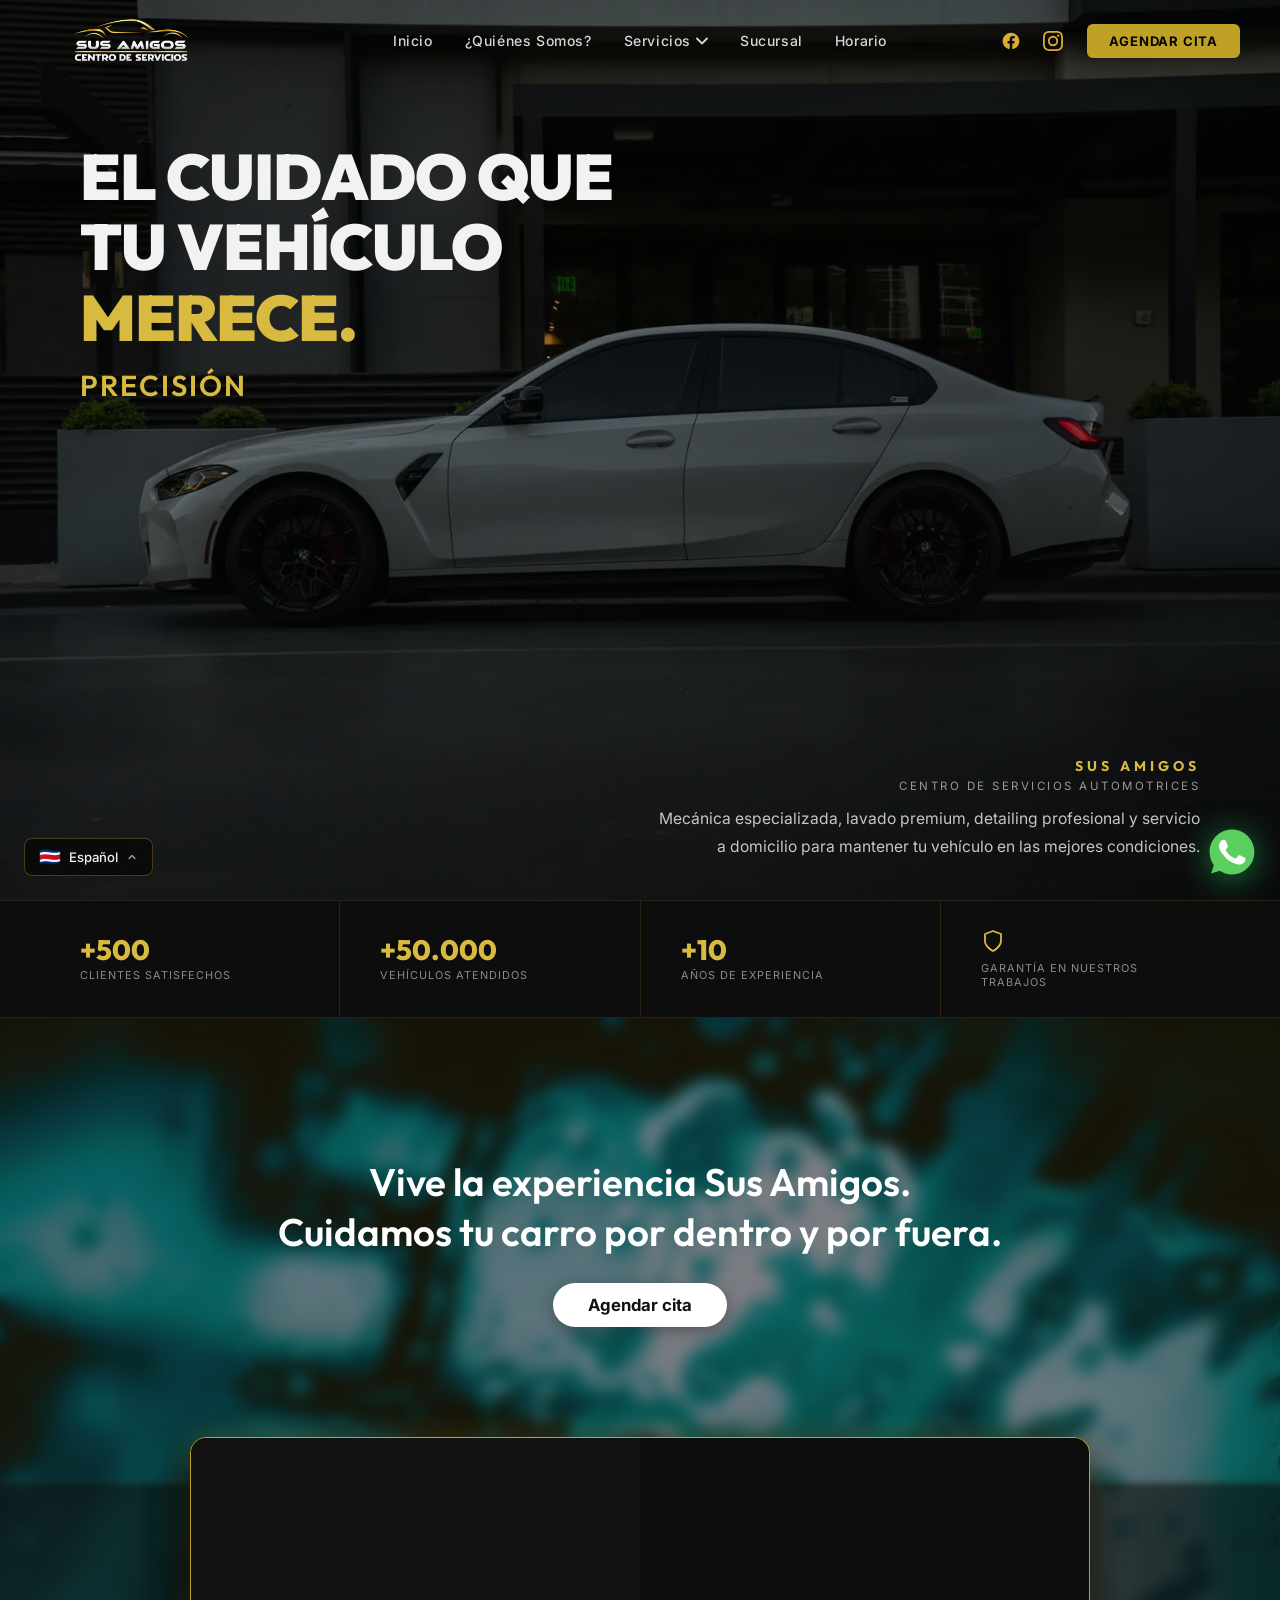
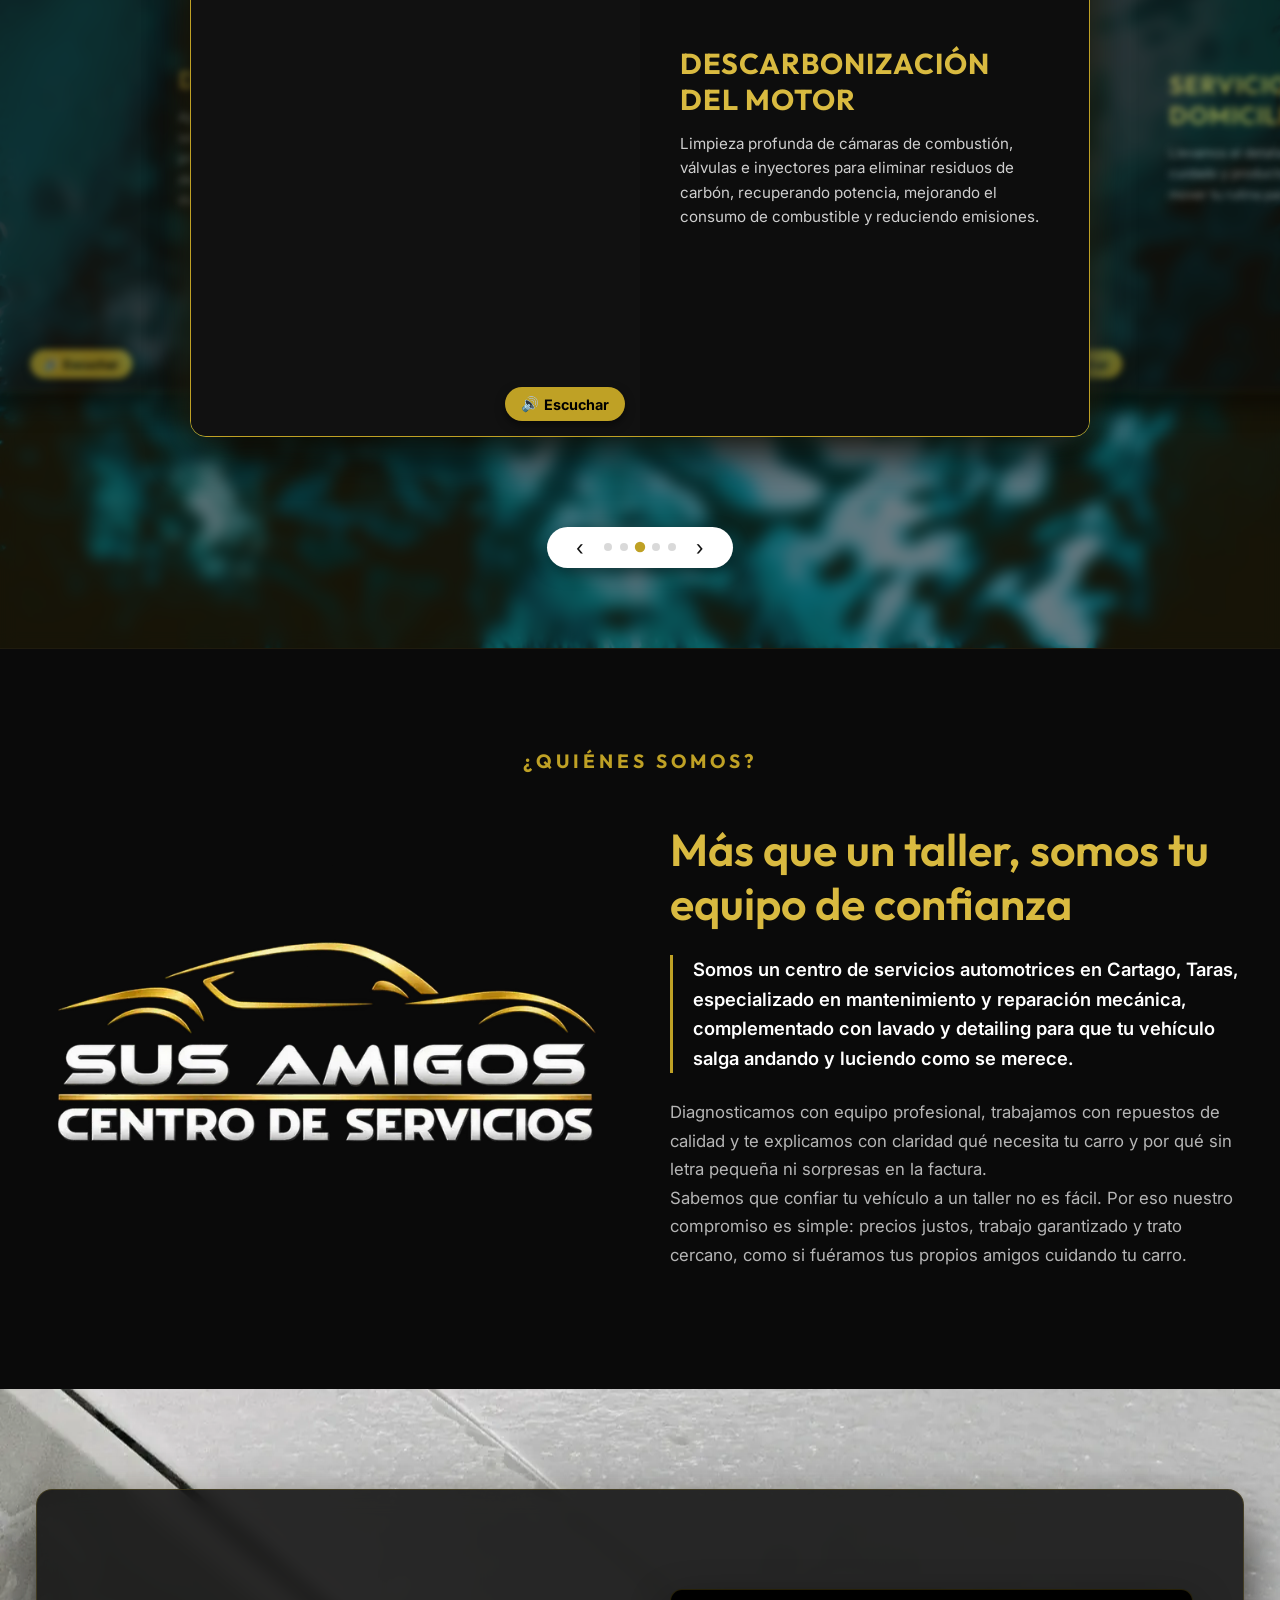
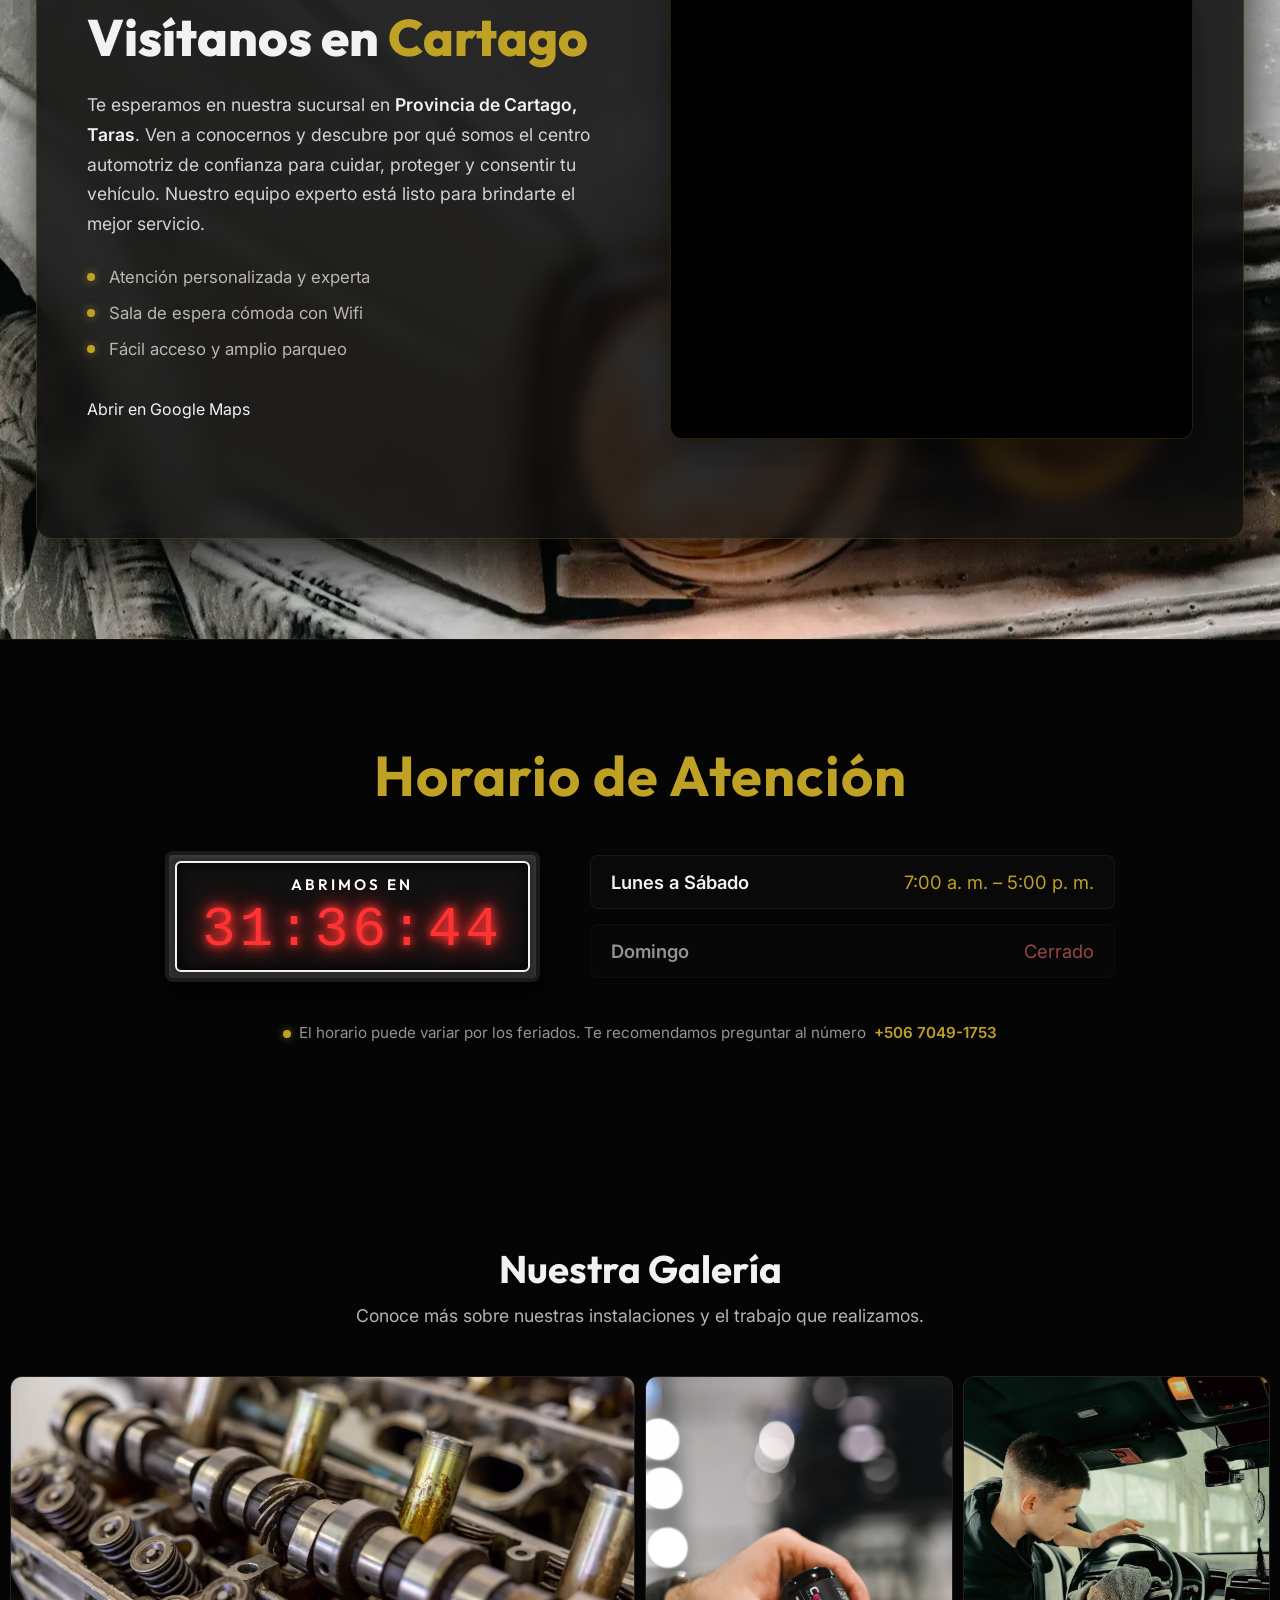
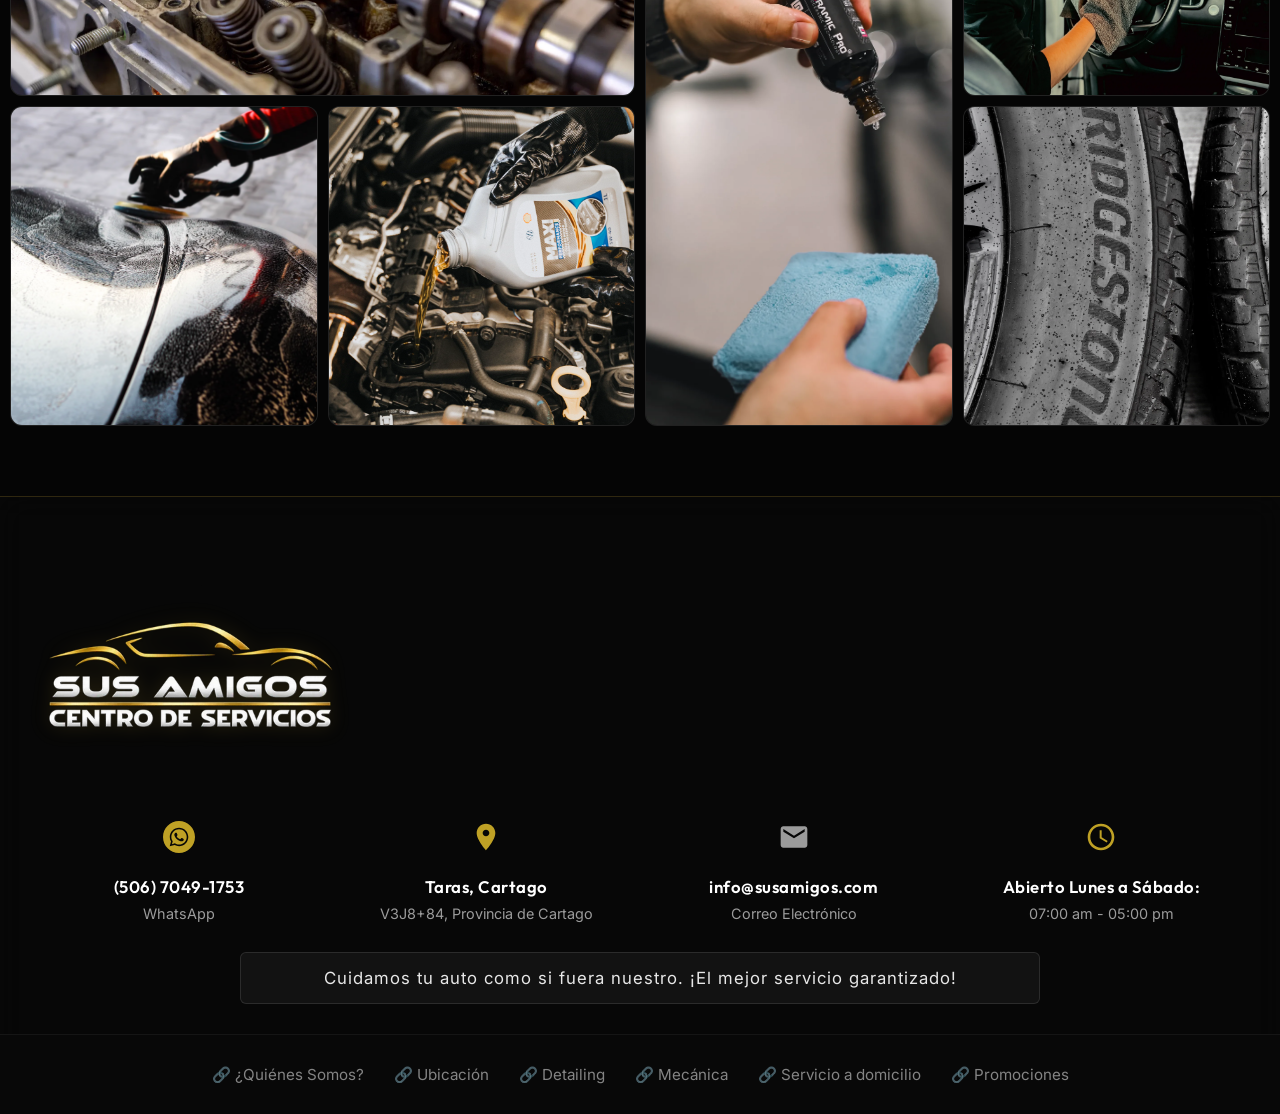
==== commit 79dc5c32: "perf: agregar fetchpriority high, dimensiones explicitas a iconos/logo y evitar lazy loading en elem" ====
--- a/main/index.html
+++ b/main/index.html
@@ -15,7 +15,7 @@
     <link rel="preconnect" href="https://fonts.gstatic.com" crossorigin>
     
     <!-- Preloads críticos para LCP y estilos -->
-    <link rel="preload" as="image" href="../images/FondoHero.webp" type="image/webp">
+    <link rel="preload" as="image" href="../images/FondoHero.webp" type="image/webp" fetchpriority="high">
     <link rel="preload" href="styles.css?v=18" as="style">
     
     <!-- Carga no bloqueante de fuentes con fallback -->
@@ -40,7 +40,7 @@
             <!-- IZQUIERDA: Logo -->
             <div class="navbar-left">
                 <a href="#" class="navbar-logo-link" aria-label="Sus Amigos – Inicio">
-                    <img src="../images/Logos/SusAmigosLogotipo.webp" alt="Sus Amigos Logo" class="navbar-logo" width="160" height="90">
+                    <img src="../images/Logos/SusAmigosLogotipo.webp" alt="Sus Amigos Logo" class="navbar-logo" width="160" height="90" fetchpriority="high">
                 </a>
             </div>
 
@@ -79,11 +79,11 @@
             <div class="navbar-right">
                 <a href="https://www.facebook.com/SusAmigos.DetailersCenter" target="_blank" rel="noopener noreferrer"
                     class="nav-social-btn" id="nav-facebook" aria-label="Facebook">
-                    <img src="../images/Iconos/facebook.svg" alt="Facebook" class="nav-social-icon">
+                    <img src="../images/Iconos/facebook.svg" alt="Facebook" class="nav-social-icon" width="24" height="24">
                 </a>
                 <a href="https://www.instagram.com/susamigos.centrodeservicios/" target="_blank"
                     rel="noopener noreferrer" class="nav-social-btn" id="nav-instagram" aria-label="Instagram">
-                    <img src="../images/Iconos/instagram.svg" alt="Instagram" class="nav-social-icon">
+                    <img src="../images/Iconos/instagram.svg" alt="Instagram" class="nav-social-icon" width="24" height="24">
                 </a>
                 <a href="#" data-target="contacto" class="nav-cta" id="nav-cta" data-es="Agendar Cita" data-en="Book Appointment">Agendar Cita</a>
 
@@ -512,7 +512,7 @@
     <a href="https://wa.me/50670491753?text=Hola,%20vengo%20del%20sitio%20web,%20quisiera%20m%C3%A1s%20informaci%C3%B3n" target="_blank" rel="noopener noreferrer" class="whatsapp-widget"
         id="whatsapp-widget" aria-label="SusAmigos WhatsApp">
         <span class="whatsapp-label" data-es="SusAmigos WhatsApp" data-en="SusAmigos WhatsApp">SusAmigos WhatsApp</span>
-        <img src="../images/Iconos/whatsapp.svg" alt="WhatsApp" class="whatsapp-icon">
+        <img src="../images/Iconos/whatsapp.svg" alt="WhatsApp" class="whatsapp-icon" width="36" height="36" fetchpriority="high">
     </a>
     <!-- ===== LANGUAGE SWITCHER ===== -->
     <div class="lang-switcher" id="lang-switcher">
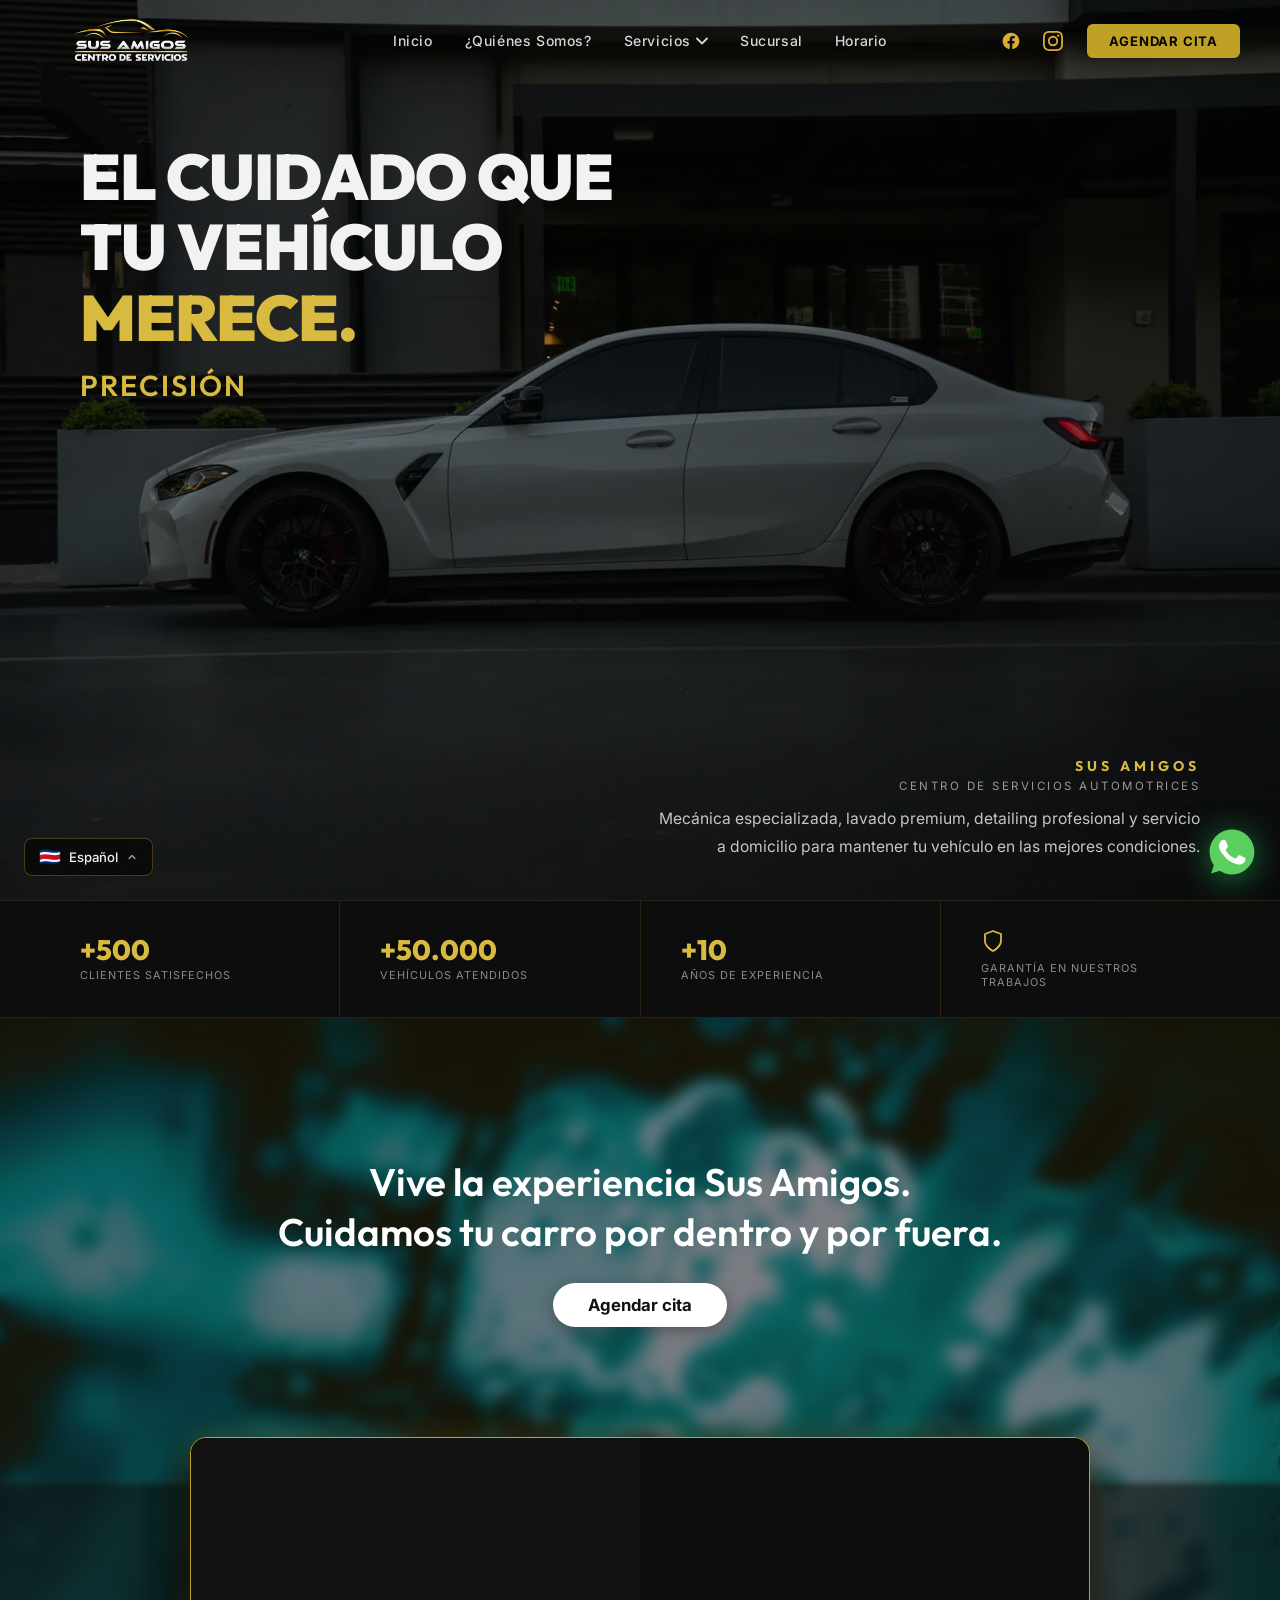
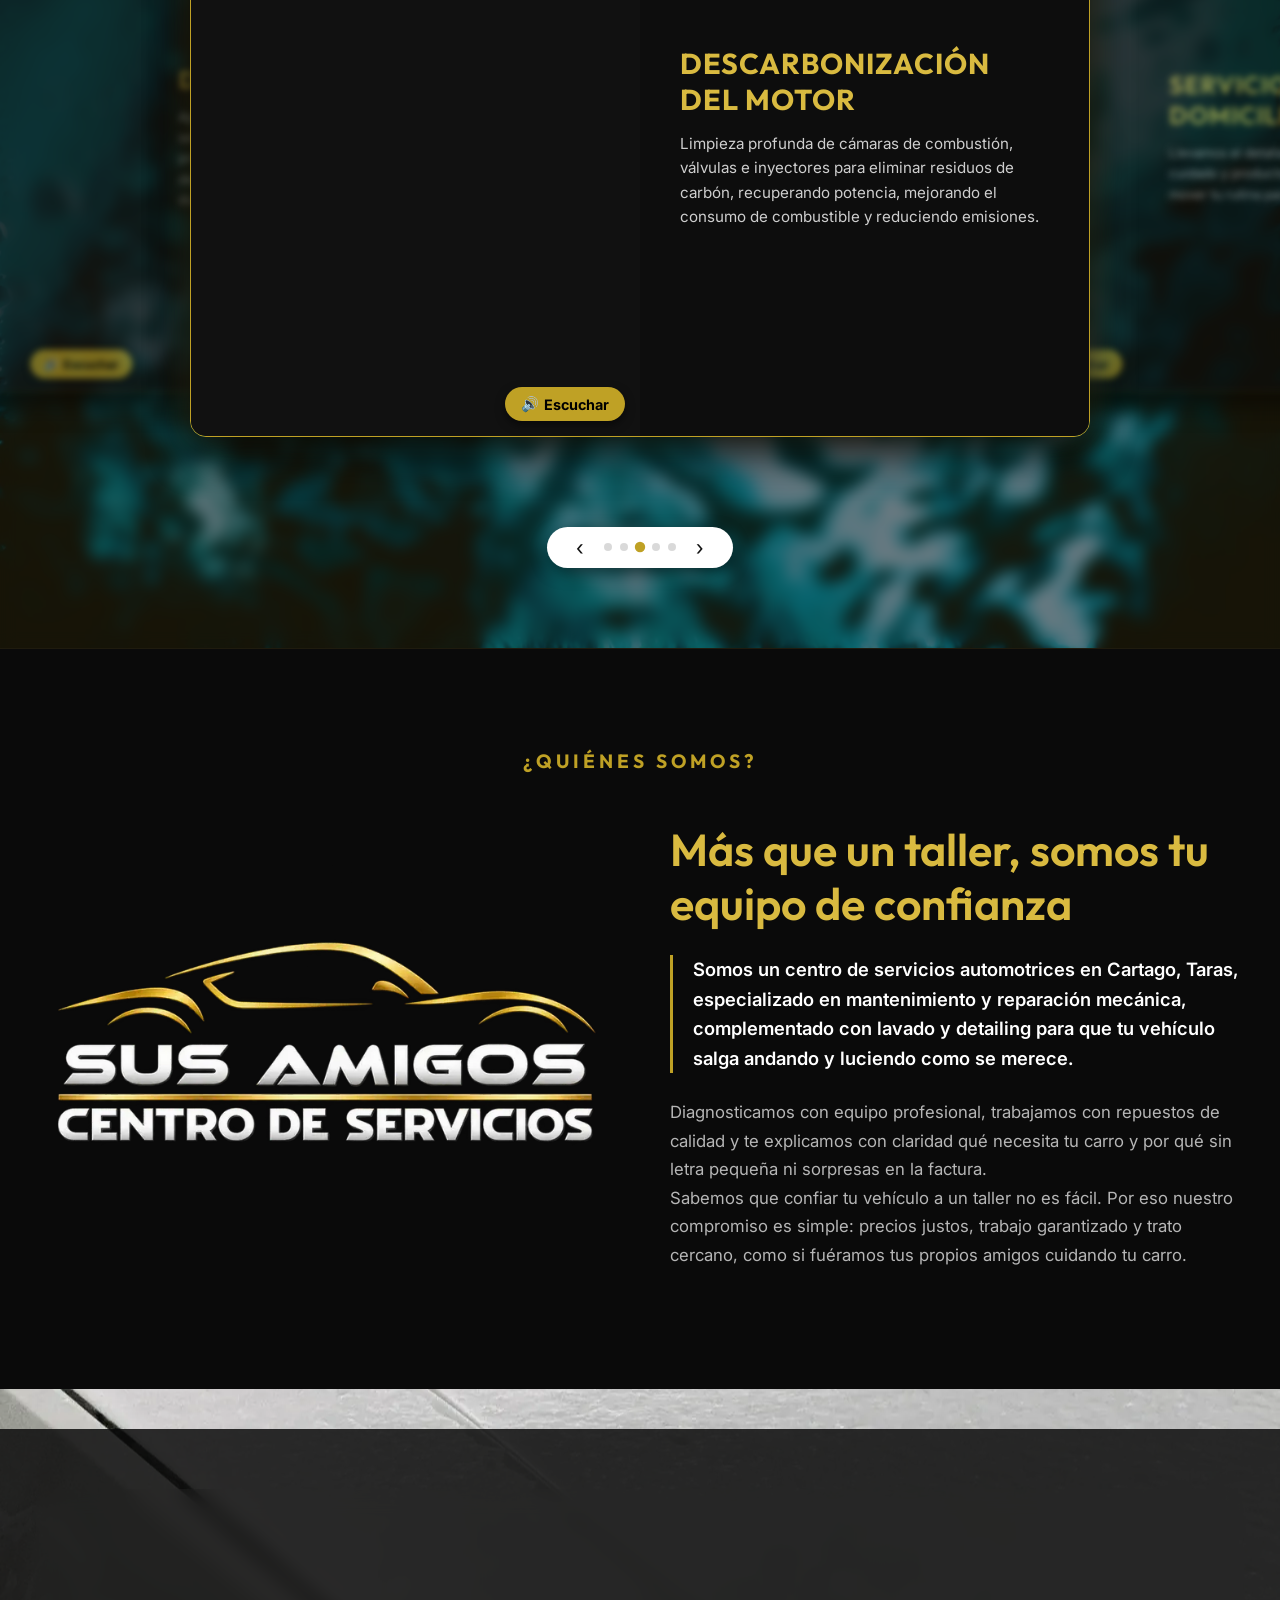
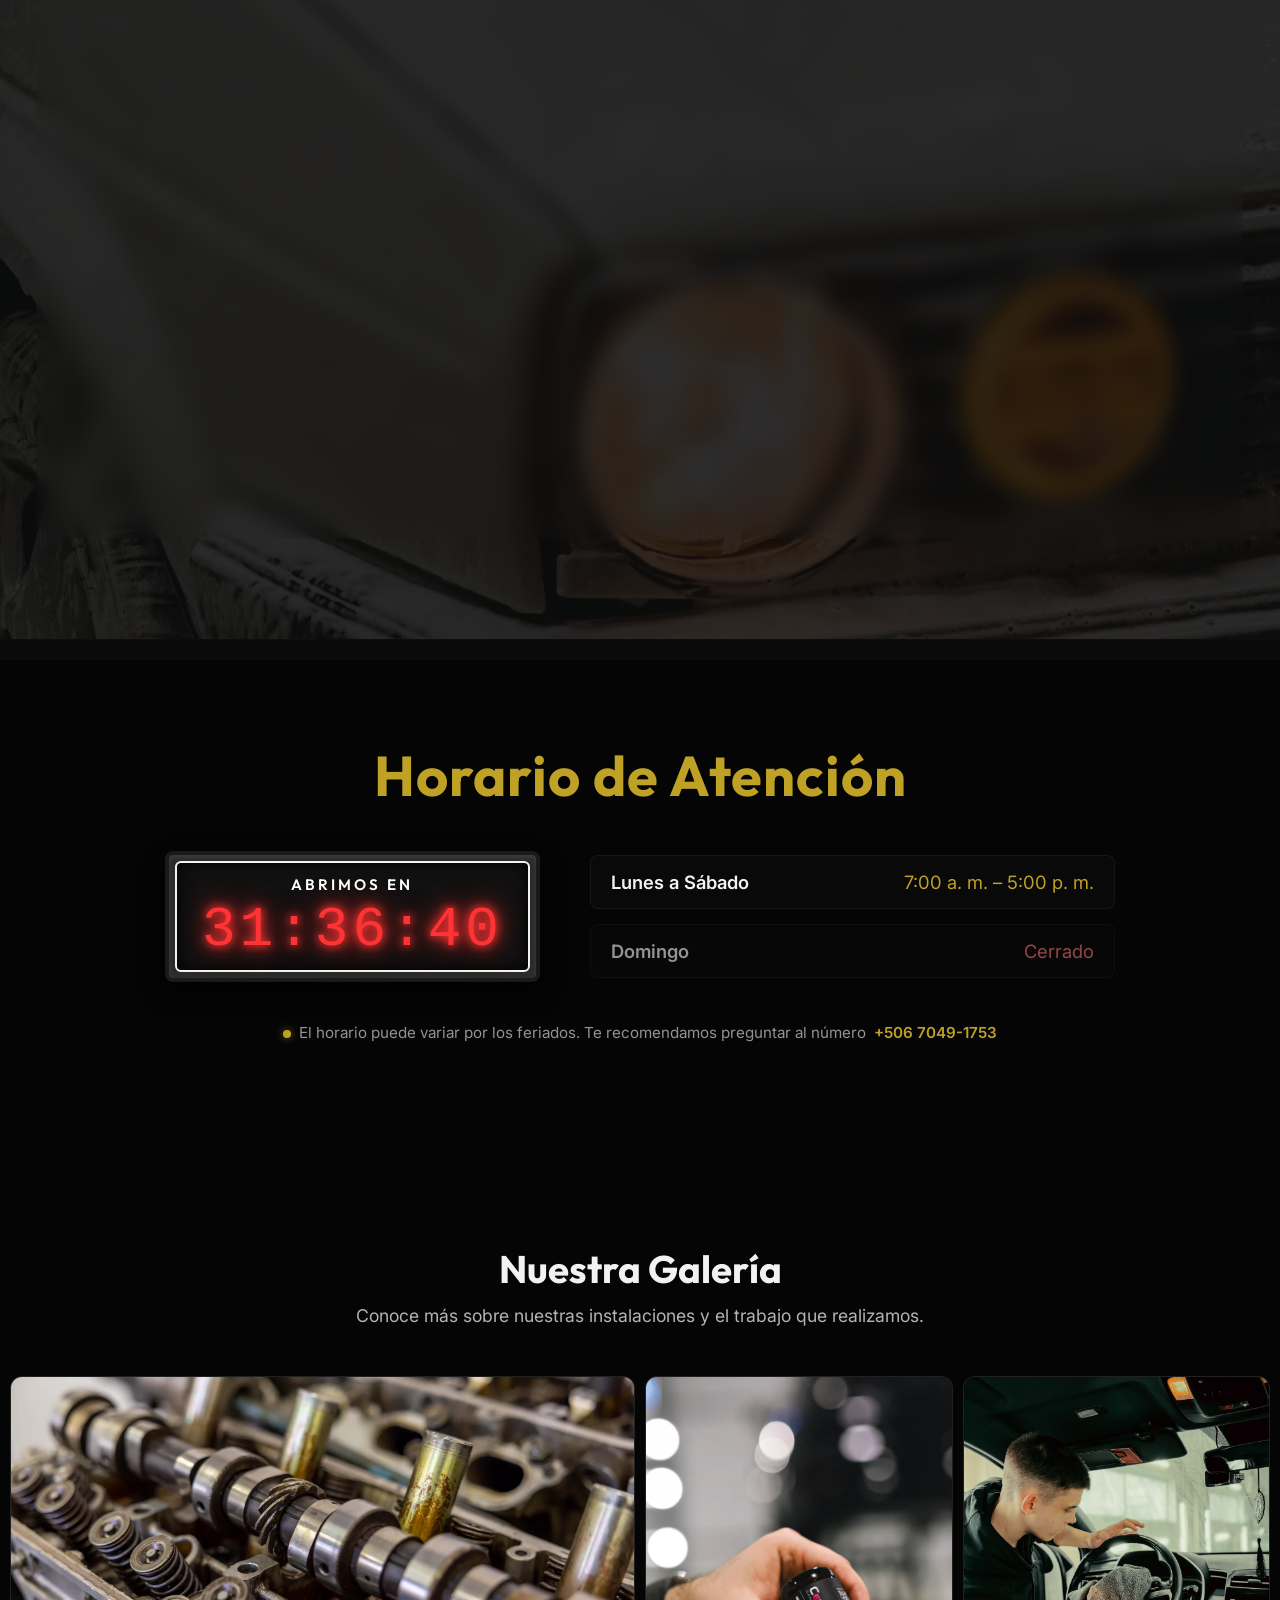
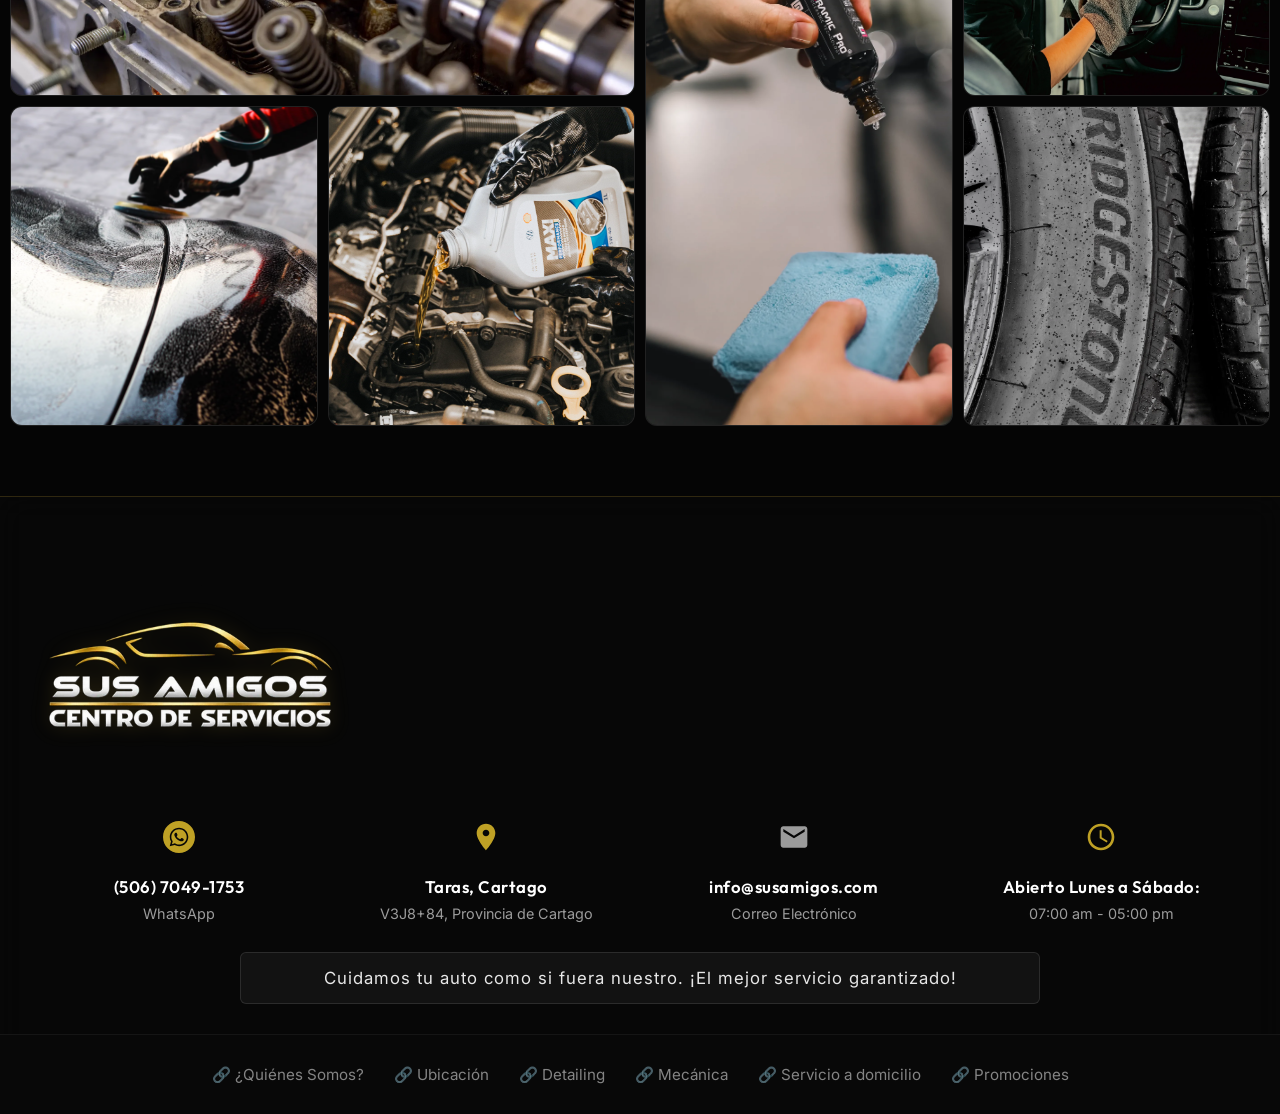
==== commit d6372577: "perf: agregar defer a todos los scripts para eliminar el encadenamiento de solicitudes criticas" ====
--- a/main/index.html
+++ b/main/index.html
@@ -534,7 +534,7 @@
         </div>
     </div>
 
-    <script src="script.js?v=2"></script>
+    <script src="script.js?v=2" defer></script>
 </body>
 
 </html>
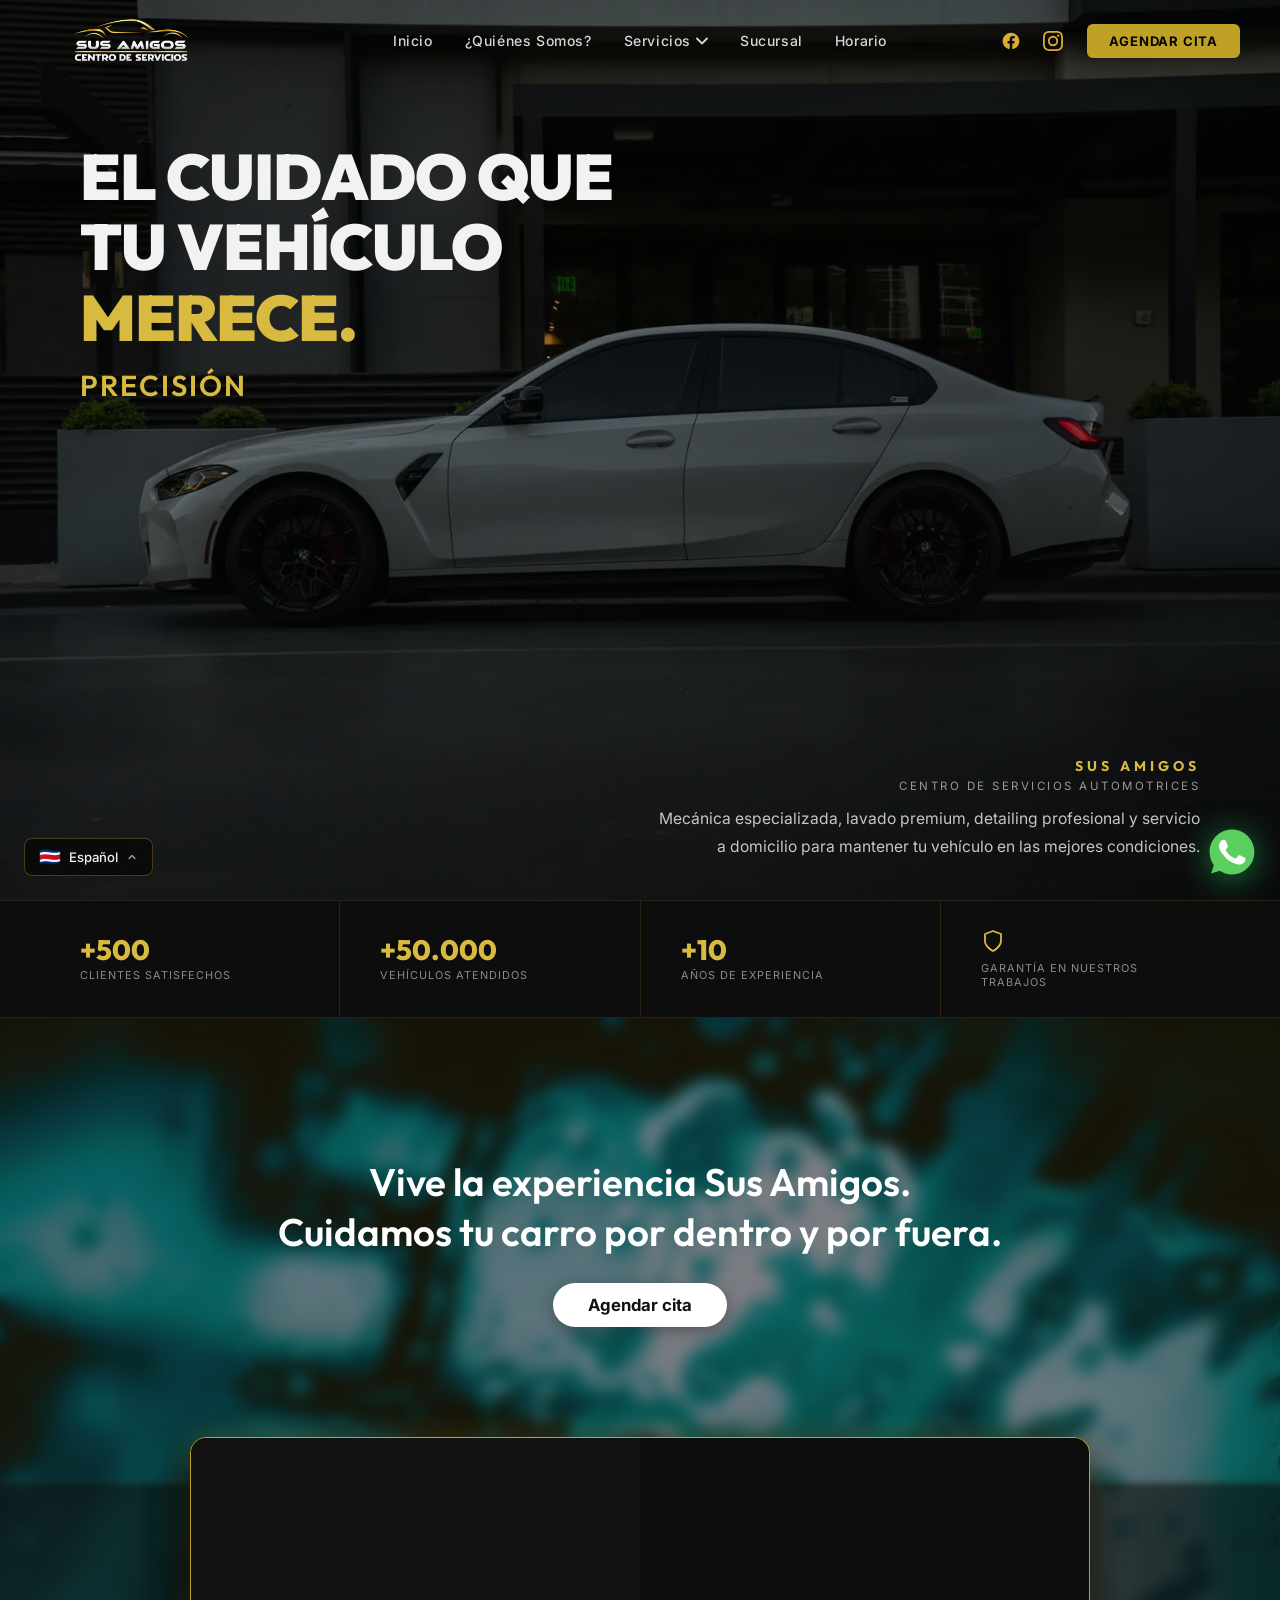
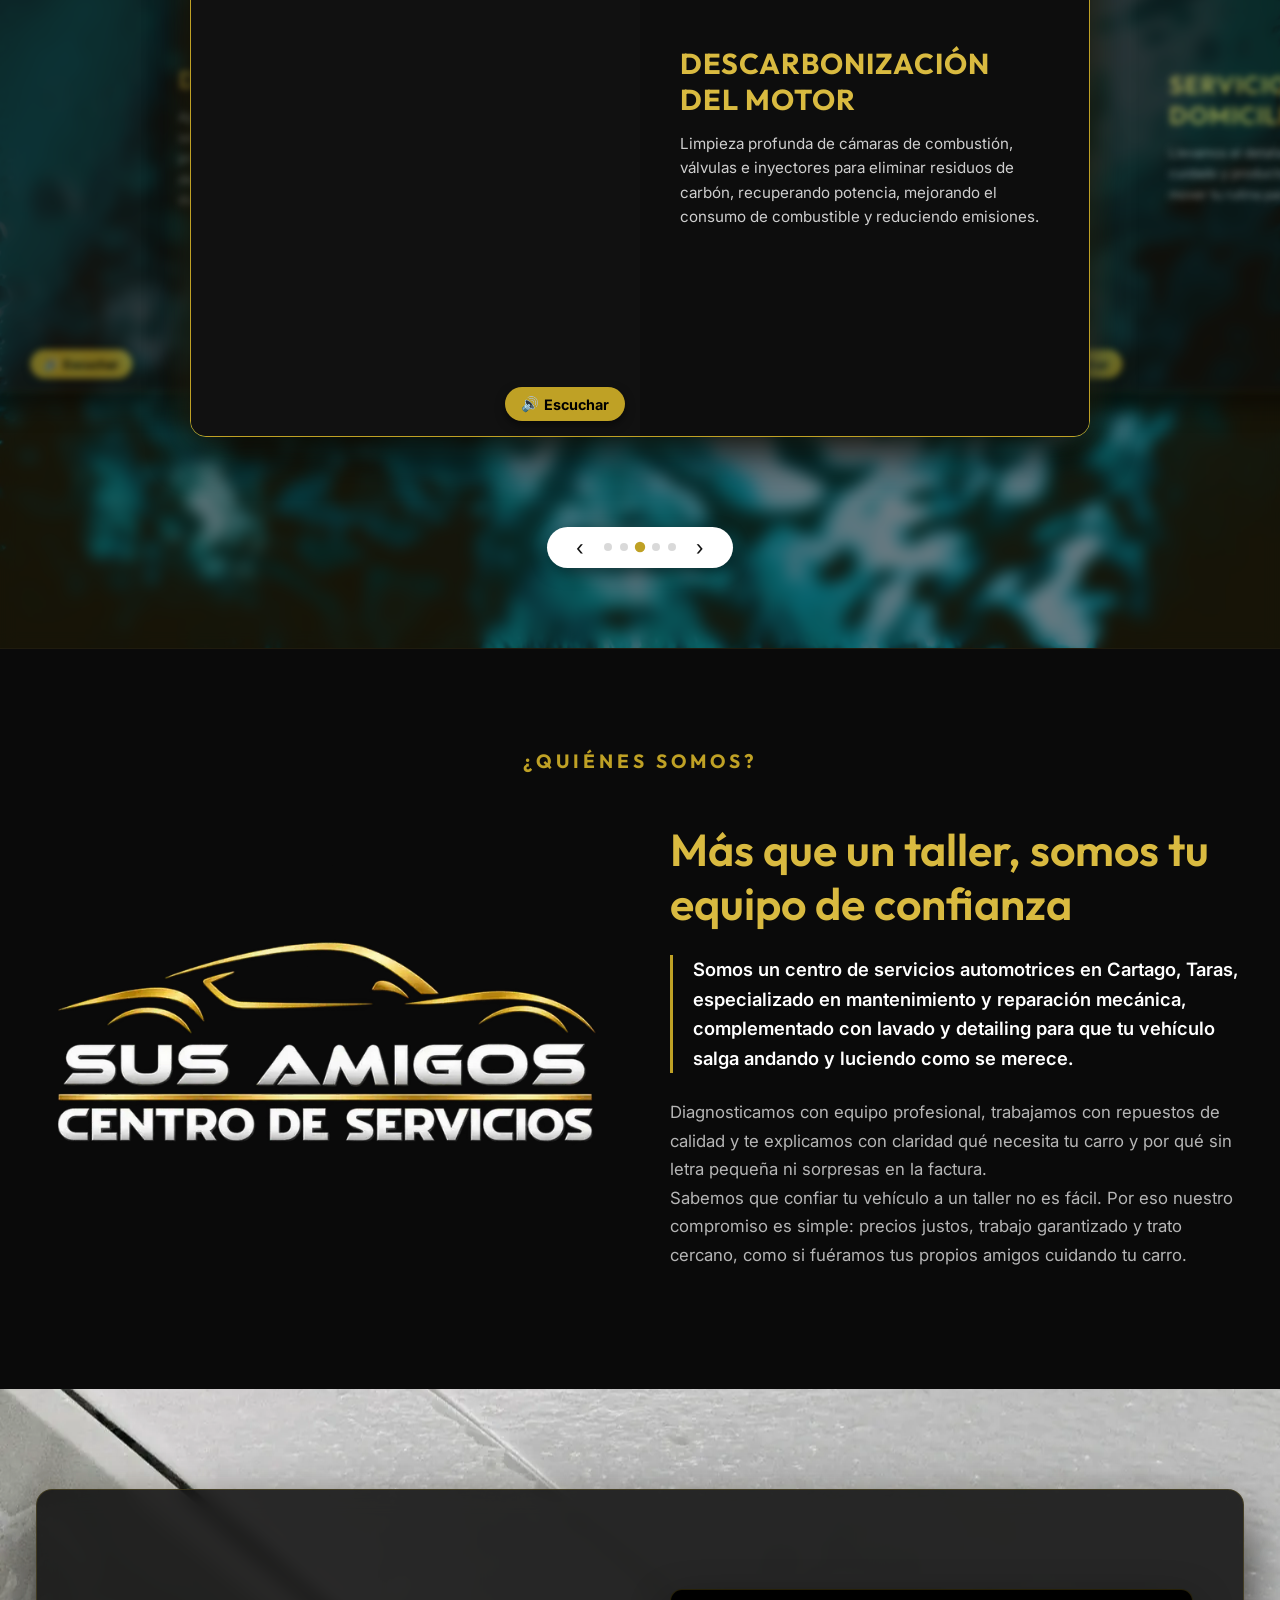
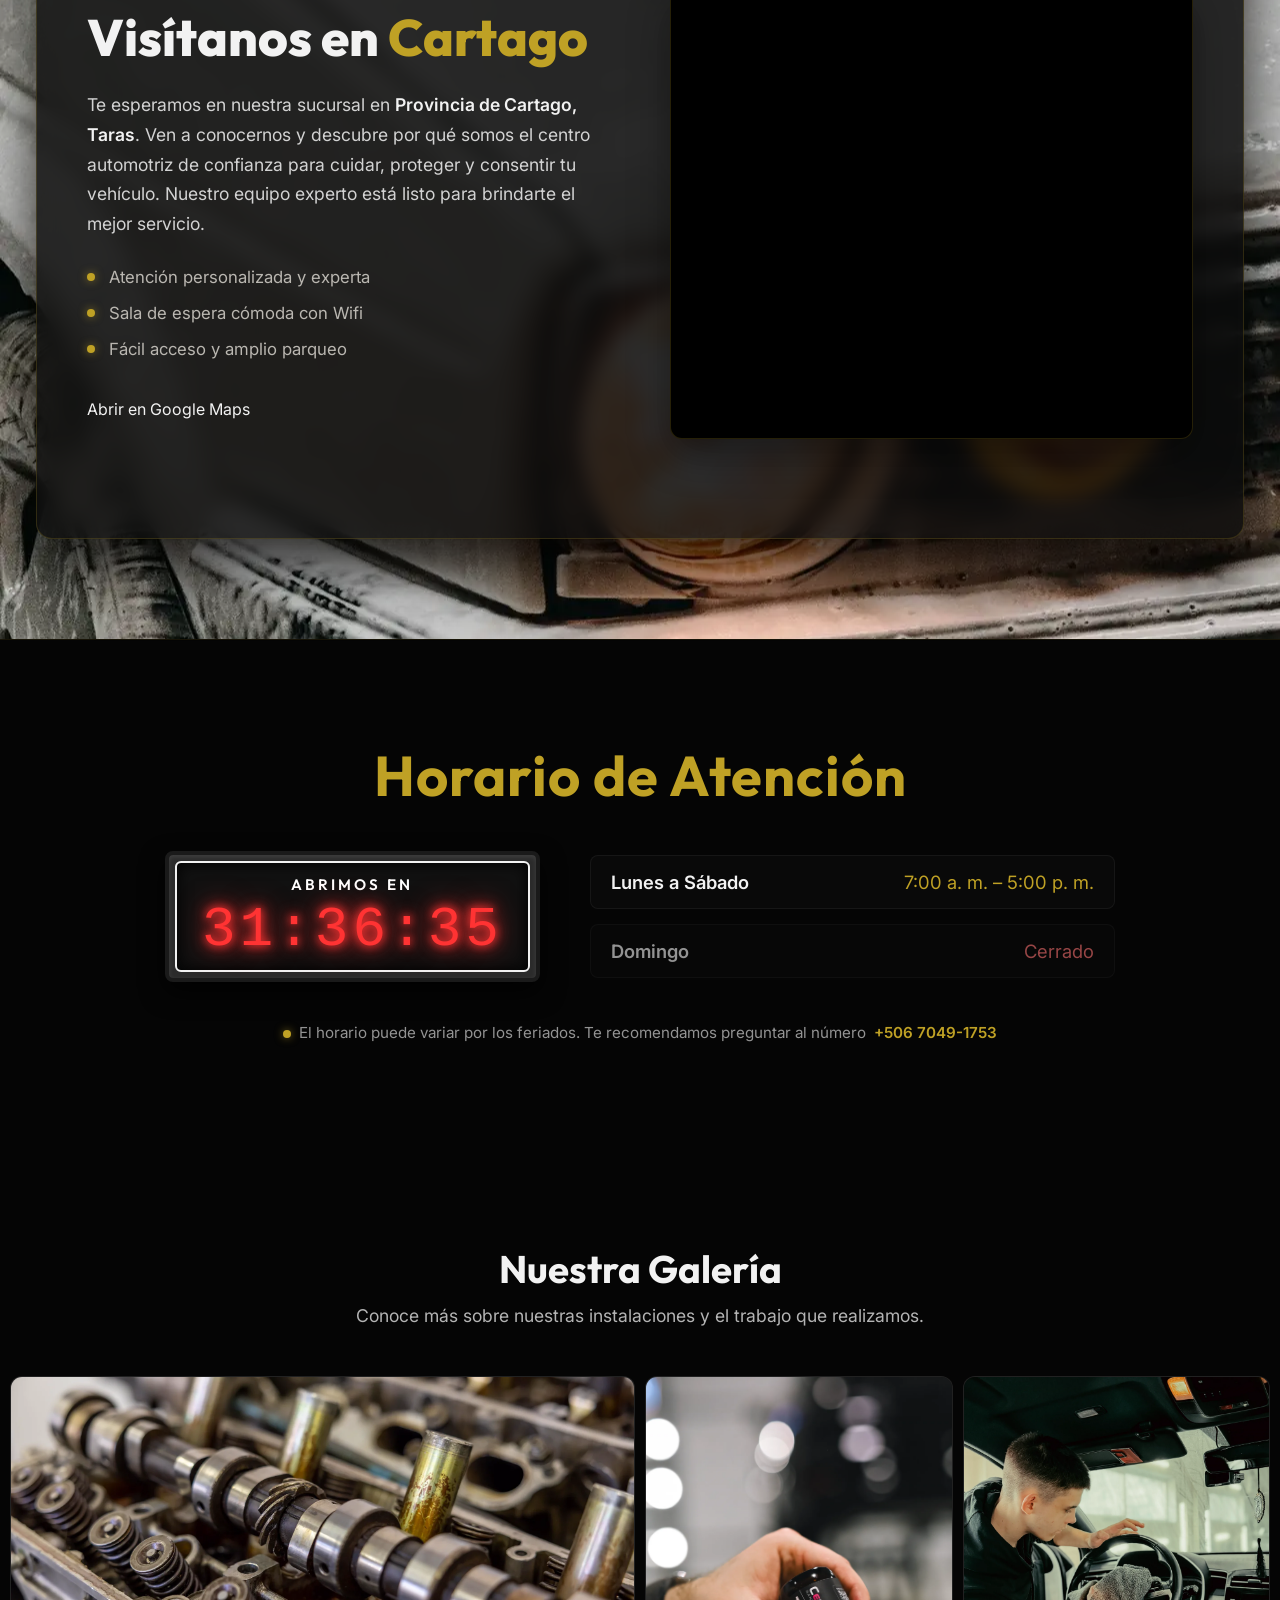
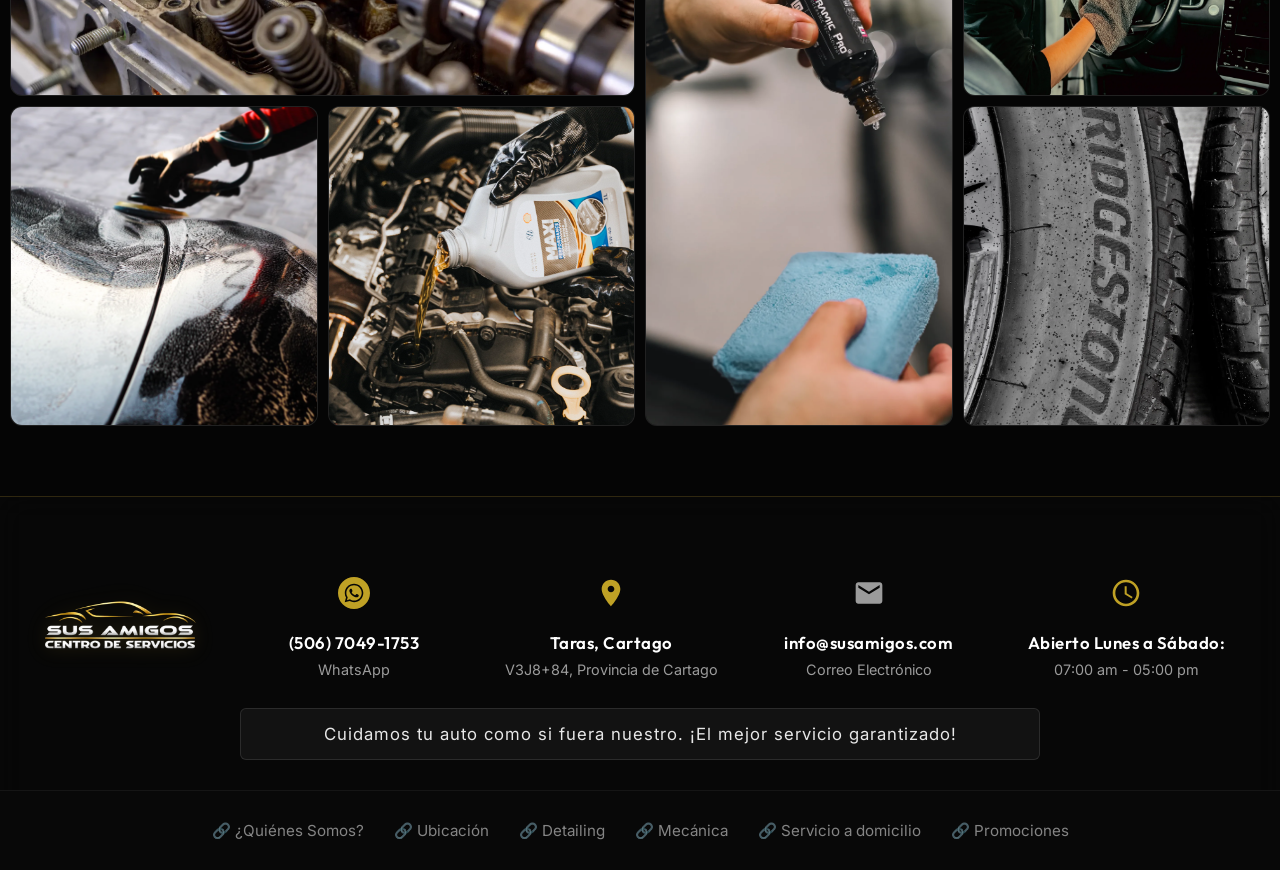
==== commit 75869b43: "perf: agregar width y height explicitos a todas las imagenes del sitio para eliminar CLS" ====
--- a/main/index.html
+++ b/main/index.html
@@ -409,32 +409,32 @@
         <div class="gallery-grid">
             <!-- Imagen 1: Ancha (Ocupa 2 columnas) -->
             <div class="gallery-item item-wide">
-                <img src="../images/galeria/imagen01.webp" alt="Instalaciones Sus Amigos 1" loading="lazy" onerror="this.style.opacity='0'">
+                <img src="../images/galeria/imagen01.webp" alt="Instalaciones Sus Amigos 1" width="600" height="400" loading="lazy" onerror="this.style.opacity='0'">
                 <div class="gallery-overlay"></div>
             </div>
             <!-- Imagen 2: Alta (Ocupa 2 filas) -->
             <div class="gallery-item item-tall">
-                <img src="../images/galeria/imagen02.webp" alt="Instalaciones Sus Amigos 2" loading="lazy" onerror="this.style.opacity='0'">
+                <img src="../images/galeria/imagen02.webp" alt="Instalaciones Sus Amigos 2" width="400" height="600" loading="lazy" onerror="this.style.opacity='0'">
                 <div class="gallery-overlay"></div>
             </div>
             <!-- Imagen 3: Normal -->
             <div class="gallery-item">
-                <img src="../images/galeria/imagen03.webp" alt="Instalaciones Sus Amigos 3" loading="lazy" onerror="this.style.opacity='0'">
+                <img src="../images/galeria/imagen03.webp" alt="Instalaciones Sus Amigos 3" width="400" height="300" loading="lazy" onerror="this.style.opacity='0'">
                 <div class="gallery-overlay"></div>
             </div>
             <!-- Imagen 4: Normal -->
             <div class="gallery-item">
-                <img src="../images/galeria/imagen04.webp" alt="Instalaciones Sus Amigos 4" loading="lazy" onerror="this.style.opacity='0'">
+                <img src="../images/galeria/imagen04.webp" alt="Instalaciones Sus Amigos 4" width="400" height="300" loading="lazy" onerror="this.style.opacity='0'">
                 <div class="gallery-overlay"></div>
             </div>
             <!-- Imagen 5: Normal -->
             <div class="gallery-item">
-                <img src="../images/galeria/imagen05.webp" alt="Instalaciones Sus Amigos 5" loading="lazy" onerror="this.style.opacity='0'">
+                <img src="../images/galeria/imagen05.webp" alt="Instalaciones Sus Amigos 5" width="400" height="300" loading="lazy" onerror="this.style.opacity='0'">
                 <div class="gallery-overlay"></div>
             </div>
             <!-- Imagen 6: Normal -->
             <div class="gallery-item">
-                <img src="../images/galeria/imagen06.webp" alt="Instalaciones Sus Amigos 6" loading="lazy" onerror="this.style.opacity='0'">
+                <img src="../images/galeria/imagen06.webp" alt="Instalaciones Sus Amigos 6" width="400" height="300" loading="lazy" onerror="this.style.opacity='0'">
                 <div class="gallery-overlay"></div>
             </div>
         </div>
@@ -445,7 +445,7 @@
         <div class="footer-main-row">
             <div class="footer-brand">
                 <a href="#" data-target="inicio" aria-label="Ir al inicio">
-                <img src="../images/Logos/SusAmigosLogotipo.webp" alt="Sus Amigos Logo" class="footer-logo" loading="lazy">
+                <img src="../images/Logos/SusAmigosLogotipo.webp" alt="Sus Amigos Logo" class="footer-logo" width="160" height="90" loading="lazy">
             </a>
             </div>
             
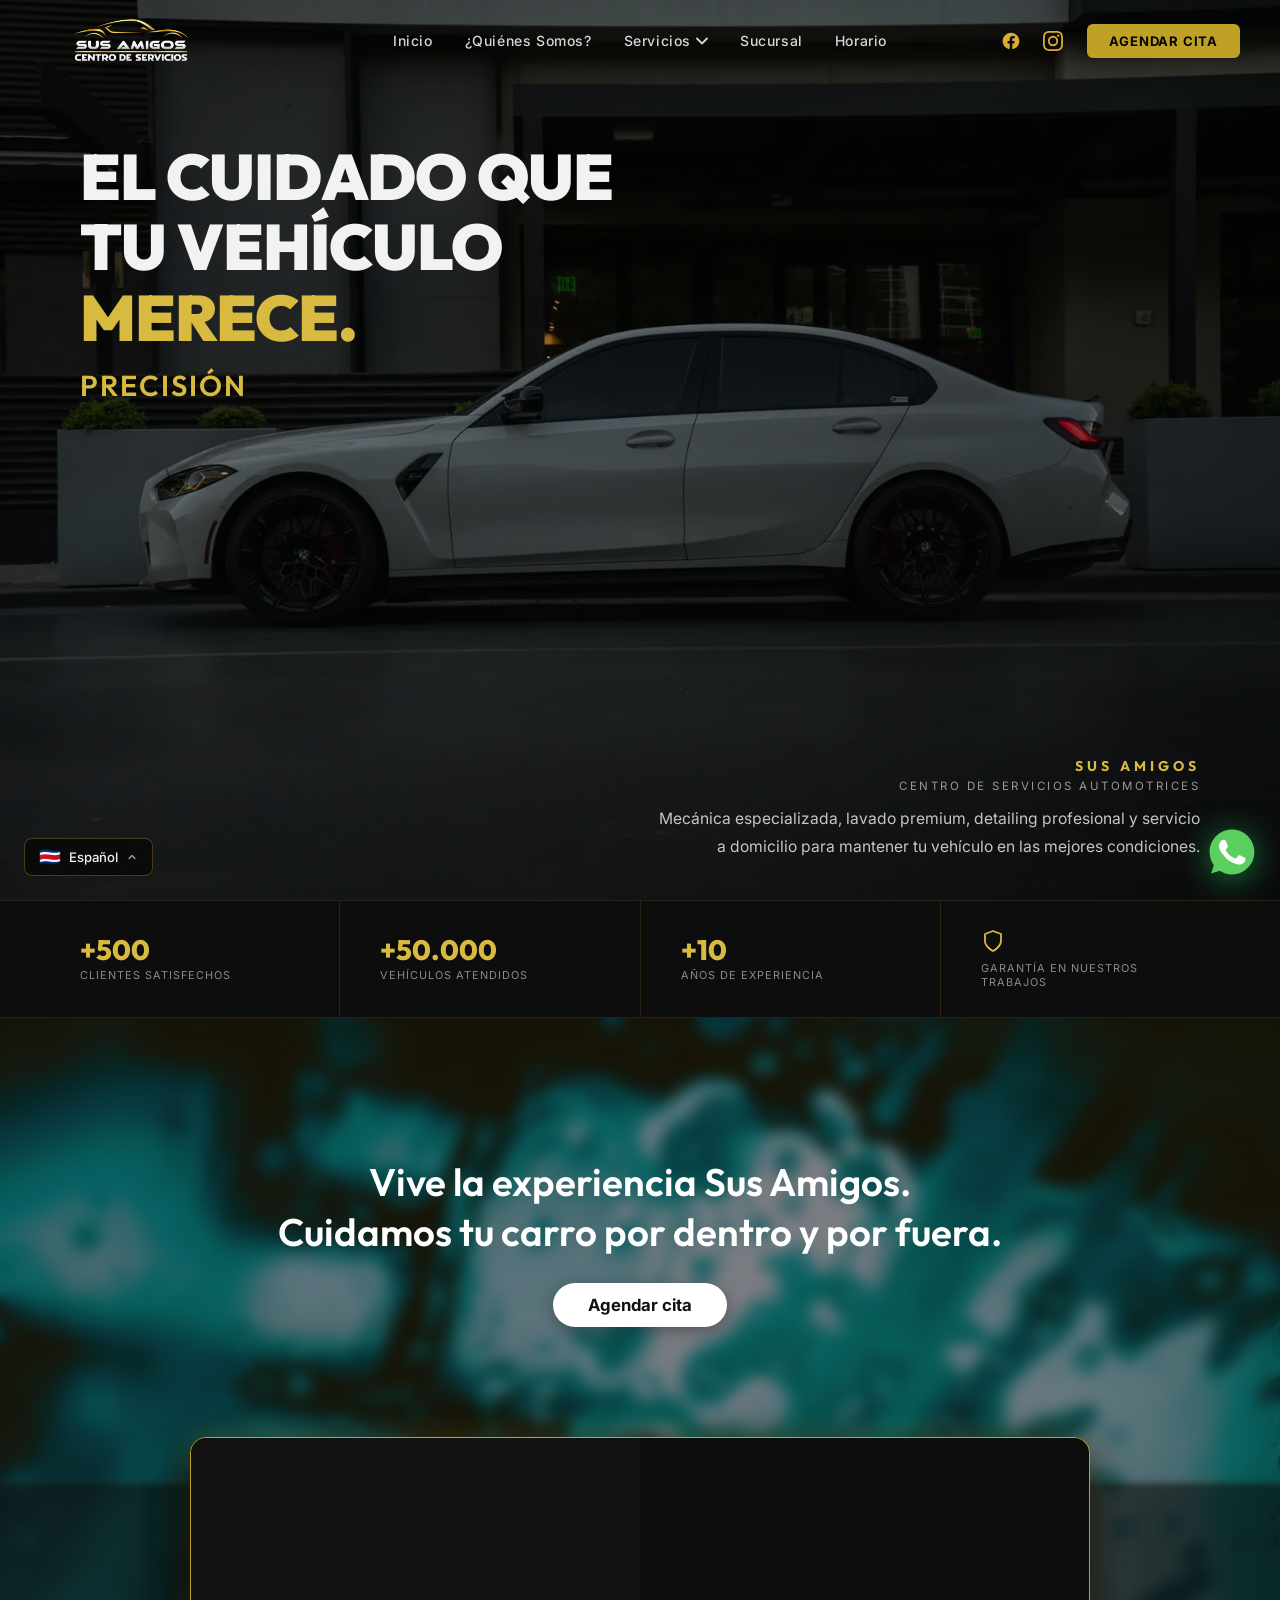
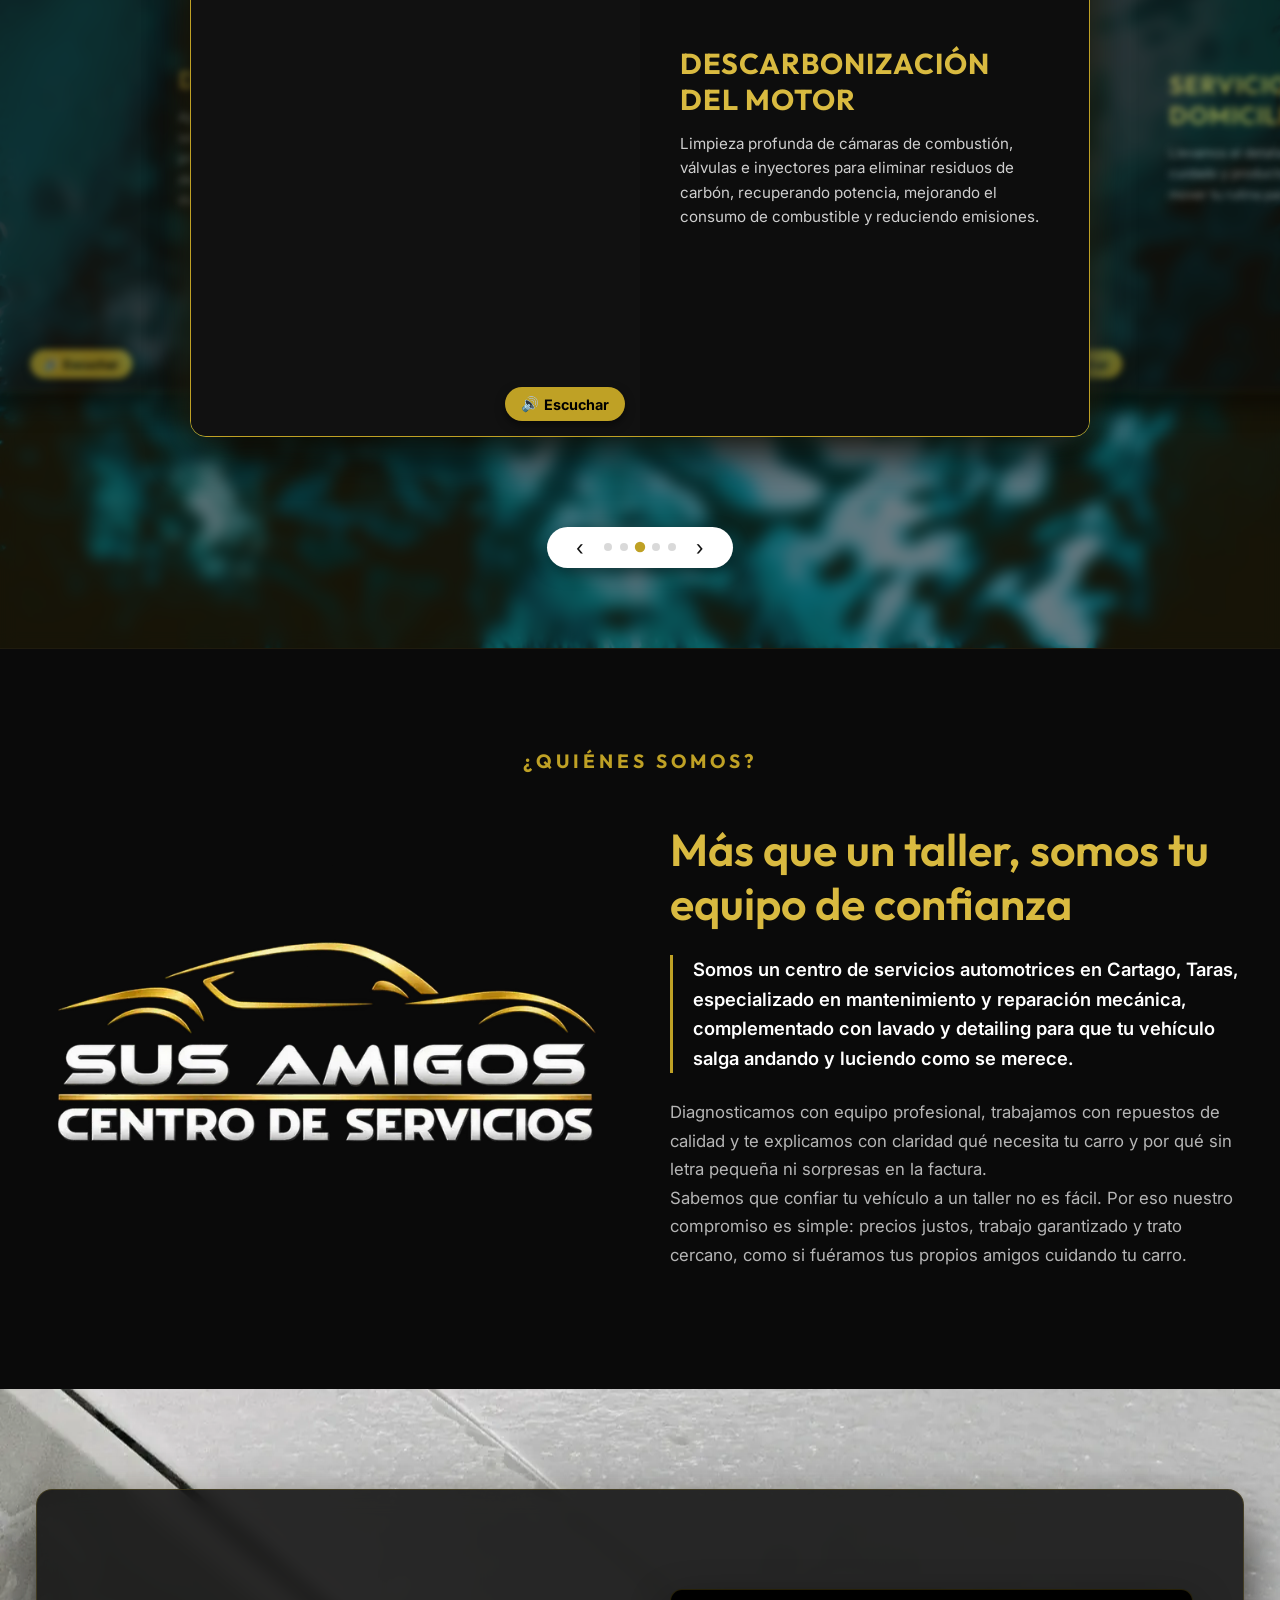
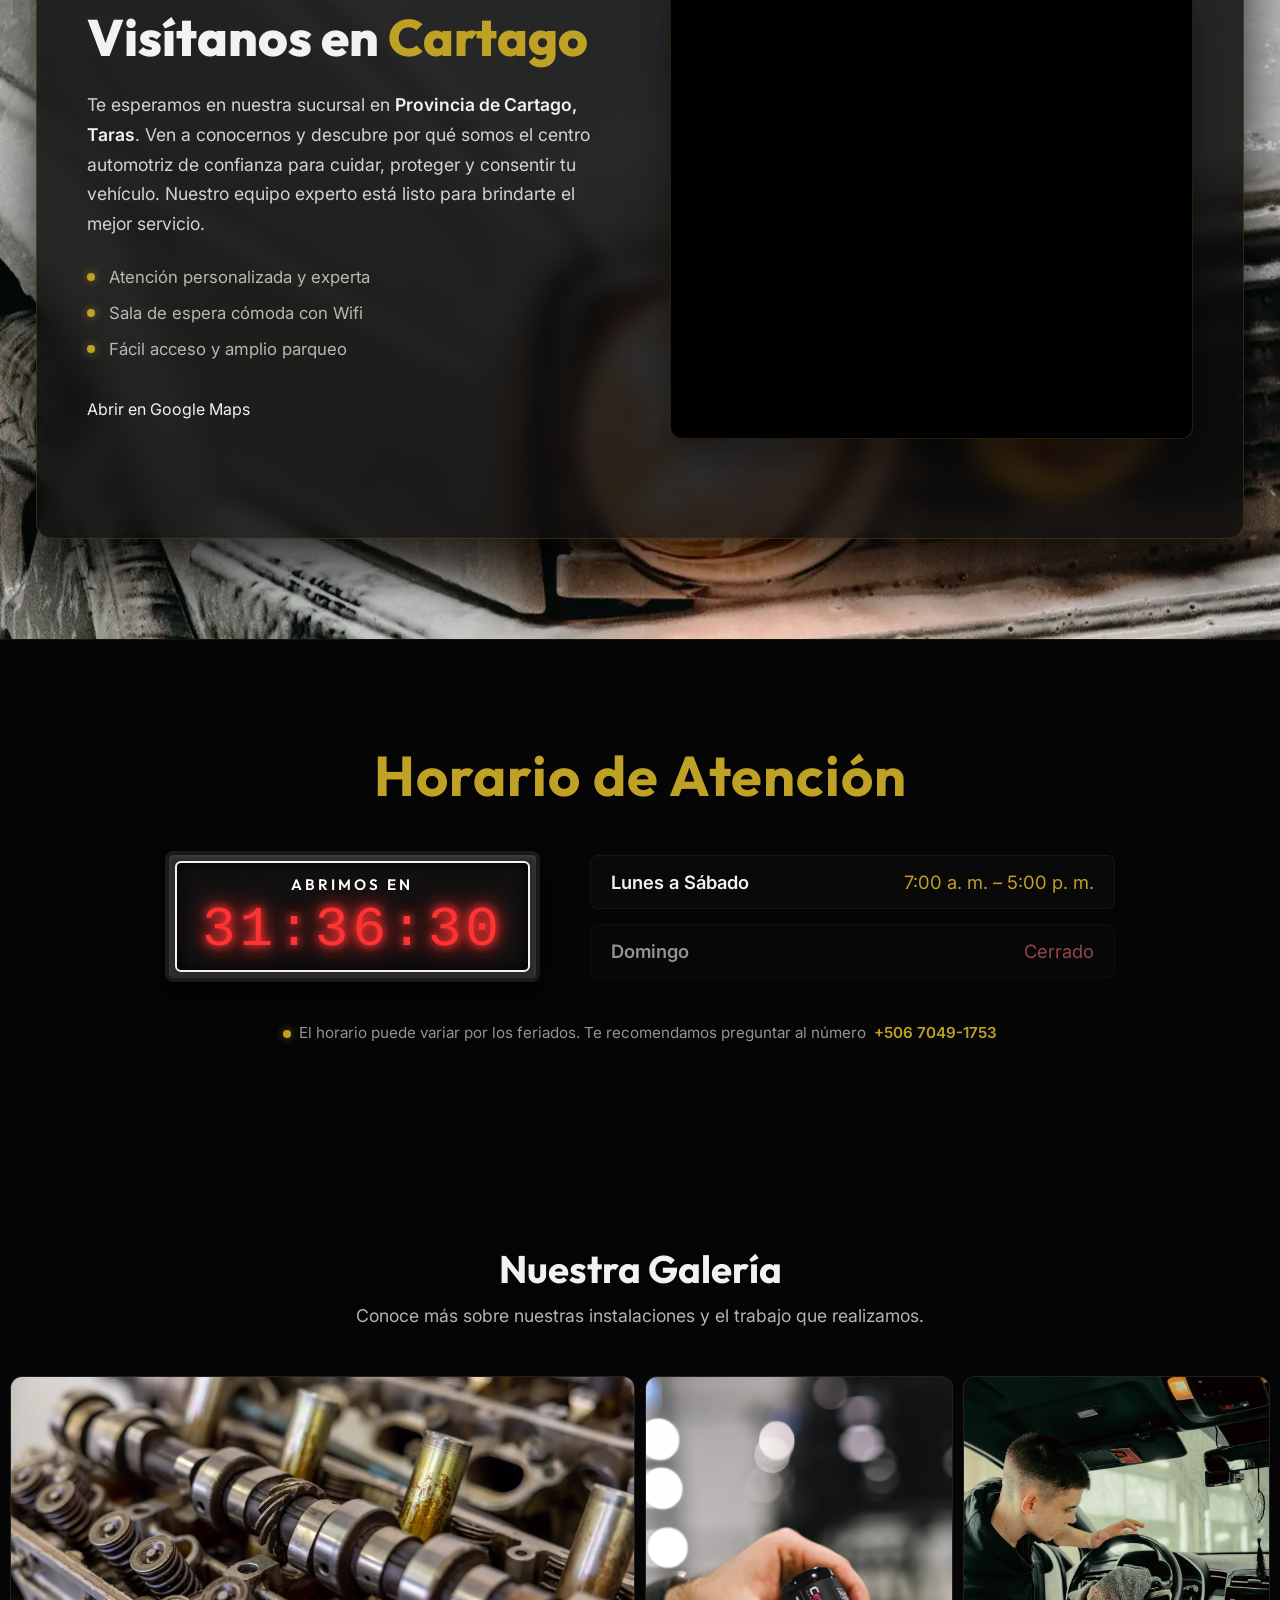
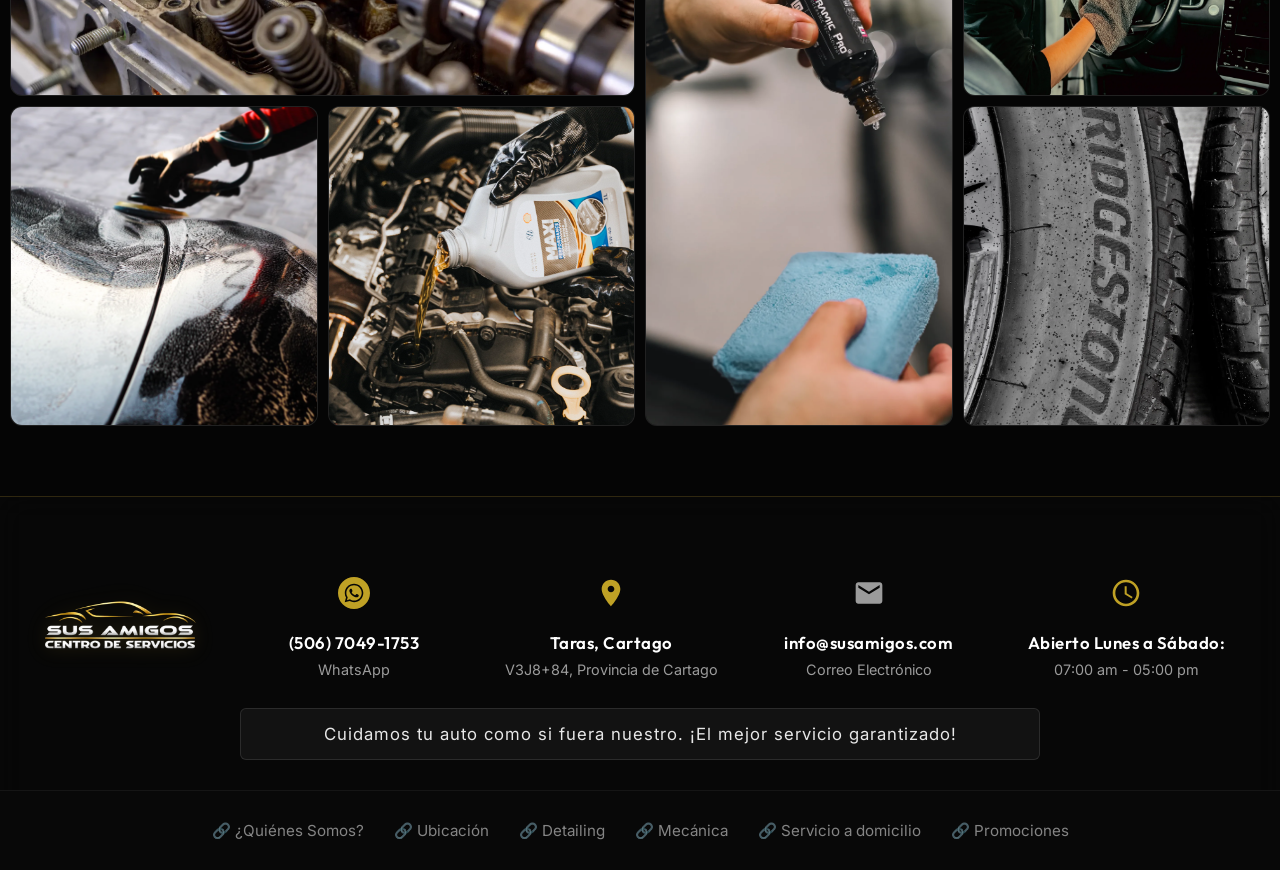
==== commit b196c0c4: "perf: minificar todos los archivos CSS y JS para reducir el tamaño de carga util y acelerar el rende" ====
--- a/main/index.html
+++ b/main/index.html
@@ -16,7 +16,7 @@
     
     <!-- Preloads críticos para LCP y estilos -->
     <link rel="preload" as="image" href="../images/FondoHero.webp" type="image/webp" fetchpriority="high">
-    <link rel="preload" href="styles.css?v=18" as="style">
+    <link rel="preload" href="styles.min.css?v=19" as="style">
     
     <!-- Carga no bloqueante de fuentes con fallback -->
     <link rel="preload" as="style" href="https://fonts.googleapis.com/css2?family=Outfit:wght@300;400;600;700;800&family=Inter:wght@300;400;500;600&display=swap">
@@ -25,7 +25,7 @@
         <link rel="stylesheet" href="https://fonts.googleapis.com/css2?family=Outfit:wght@300;400;600;700;800&family=Inter:wght@300;400;500;600&display=swap">
     </noscript>
 
-    <link rel="stylesheet" href="styles.css?v=18">
+    <link rel="stylesheet" href="styles.min.css?v=19">
 </head>
 
 <body>
@@ -534,7 +534,7 @@
         </div>
     </div>
 
-    <script src="script.js?v=2" defer></script>
+    <script src="script.min.js?v=3" defer></script>
 </body>
 
 </html>
--- a/main/styles.min.css
+++ b/main/styles.min.css
@@ -0,0 +1 @@
+:root{--gold:#BFA125;--gold-light:#D9BA40;--gold-dark:#7A6510;--black:#050505;--white:#F2F2F2;--gray:#BAB7B1;--nav-height:82px;--nav-height-scrolled:82px;--transition:300ms cubic-bezier(0.4,0,0.2,1)}*,*::before,*::after{margin:0;padding:0;box-sizing:border-box}body,html{background-color:var(--black);color:var(--white);font-family:'Inter',sans-serif;overflow-x:hidden}a{text-decoration:none;color:inherit}ul{list-style:none}button{font-family:inherit;cursor:pointer}.navbar{position:fixed;top:0;left:0;width:100%;height:var(--nav-height);z-index:1000;background:transparent;backdrop-filter:none;-webkit-backdrop-filter:none;box-shadow:none;border-bottom:1px solid transparent;transition:background var(--transition),backdrop-filter var(--transition),height var(--transition),box-shadow var(--transition),border-color var(--transition)}.navbar--scrolled{background:rgba(5,5,5,0.92);backdrop-filter:blur(18px);-webkit-backdrop-filter:blur(18px);height:var(--nav-height-scrolled);box-shadow:0 4px 32px rgba(0,0,0,0.45);border-bottom-color:rgba(191,161,37,0.15)}.navbar-inner{max-width:1400px;margin:0 auto;height:100%;padding:0 40px;display:grid;grid-template-columns:1fr auto 1fr;align-items:center;gap:32px}.navbar-left{display:flex;align-items:center;margin-left:10%}.navbar-logo-link{display:inline-flex}.navbar-logo{height:80px;width:auto;object-fit:contain;display:block;transition:height var(--transition)}.navbar--scrolled .navbar-logo{height:70px}.navbar-menu{display:flex;align-items:center;gap:4px}.nav-link{position:relative;display:inline-flex;align-items:center;gap:5px;padding:8px 14px;font-size:0.875rem;font-weight:500;letter-spacing:0.6px;color:rgba(242,242,242,0.88);background:none;border:none;transition:color var(--transition);white-space:nowrap}.nav-link::after{content:'';position:absolute;bottom:2px;left:50%;transform:translateX(-50%) scaleX(0);width:calc(100% - 28px);height:1.5px;background:var(--gold);border-radius:2px;transition:transform 250ms cubic-bezier(0.4,0,0.2,1)}.nav-link:hover,.nav-link:focus-visible{color:var(--gold-light);outline:none}.nav-link:hover::after,.nav-link:focus-visible::after{transform:translateX(-50%) scaleX(1)}.dropdown-arrow{transition:transform 250ms ease;flex-shrink:0}.nav-item--dropdown:hover .dropdown-arrow,.nav-item--dropdown.is-open .dropdown-arrow{transform:rotate(180deg)}.nav-item--dropdown{position:relative}.dropdown-menu{position:absolute;top:calc(100% + 12px);left:50%;transform:translateX(-50%) translateY(-6px);min-width:200px;background:#0a0a0a;border:1px solid rgba(191,161,37,0.18);border-radius:10px;box-shadow:0 16px 48px rgba(0,0,0,0.6);padding:8px 0;opacity:0;visibility:hidden;pointer-events:none;transition:opacity 250ms ease,transform 250ms ease,visibility 250ms ease}.nav-item--dropdown:hover .dropdown-menu,.nav-item--dropdown.is-open .dropdown-menu{opacity:1;visibility:visible;pointer-events:auto;transform:translateX(-50%) translateY(0)}.dropdown-item{display:block;padding:11px 22px;font-size:0.85rem;font-weight:400;color:var(--gray);letter-spacing:0.4px;transition:color 200ms ease,padding-left 200ms ease}.dropdown-item:hover{color:var(--gold-light);padding-left:28px}.dropdown-menu li:not(:last-child) .dropdown-item{border-bottom:1px solid rgba(255,255,255,0.04)}.navbar-right{display:flex;align-items:center;justify-content:flex-end;gap:6px}.nav-social-btn{display:inline-flex;align-items:center;justify-content:center;width:36px;height:36px;border-radius:50%;transition:background 200ms ease,transform 200ms ease}.nav-social-btn:hover{background:rgba(191,161,37,0.12);transform:scale(1.1)}.nav-social-icon{width:20px;height:20px;object-fit:contain;filter:brightness(0) saturate(100%) invert(68%) sepia(55%) saturate(500%) hue-rotate(5deg) brightness(90%);transition:filter 200ms ease}.nav-social-btn:hover .nav-social-icon{filter:brightness(0) saturate(100%) invert(78%) sepia(55%) saturate(600%) hue-rotate(5deg) brightness(105%)}.nav-cta{display:inline-flex;align-items:center;margin-left:10px;padding:9px 22px;background:var(--gold);color:var(--black);font-size:0.82rem;font-weight:700;letter-spacing:0.8px;text-transform:uppercase;border-radius:6px;transition:background 250ms ease,transform 250ms ease,box-shadow 250ms ease;white-space:nowrap}.nav-cta:hover{background:var(--gold-light);transform:scale(1.04);box-shadow:0 4px 20px rgba(191,161,37,0.35)}.hamburger{display:none;flex-direction:column;gap:5px;width:36px;height:36px;align-items:center;justify-content:center;background:none;border:none;padding:4px;border-radius:6px;transition:background 200ms ease}.hamburger:hover{background:rgba(255,255,255,0.06)}.hamburger-line{display:block;width:22px;height:1.5px;background:var(--white);border-radius:2px;transition:transform 300ms ease,opacity 300ms ease,width 300ms ease}.hamburger.is-open .hamburger-line:nth-child(1){transform:translateY(6.5px) rotate(45deg)}.hamburger.is-open .hamburger-line:nth-child(2){opacity:0;width:0}.hamburger.is-open .hamburger-line:nth-child(3){transform:translateY(-6.5px) rotate(-45deg)}.mobile-overlay{position:fixed;inset:0;background:rgba(0,0,0,0.6);backdrop-filter:blur(4px);z-index:1100;opacity:0;visibility:hidden;transition:opacity 300ms ease,visibility 300ms ease}.mobile-overlay.is-open{opacity:1;visibility:visible}.mobile-menu{position:fixed;top:0;right:0;width:75%;max-width:340px;height:100%;background:#070707;border-left:1px solid rgba(191,161,37,0.15);z-index:1200;transform:translateX(100%);transition:transform 350ms cubic-bezier(0.4,0,0.2,1);overflow-y:auto;padding:28px 28px 40px}.mobile-menu.is-open{transform:translateX(0)}.mobile-menu__close{display:flex;align-items:center;justify-content:center;width:40px;height:40px;background:none;border:1px solid rgba(255,255,255,0.1);border-radius:8px;color:var(--white);margin-bottom:36px;transition:border-color 200ms ease,background 200ms ease}.mobile-menu__close:hover{border-color:var(--gold);background:rgba(191,161,37,0.08)}.mobile-menu__nav{display:flex;flex-direction:column;gap:4px}.mobile-link{display:block;padding:13px 8px;font-size:1rem;font-weight:500;color:rgba(242,242,242,0.85);border-bottom:1px solid rgba(255,255,255,0.05);transition:color 200ms ease,padding-left 200ms ease;cursor:pointer}.mobile-link:hover,.mobile-link--parent{color:var(--white)}.mobile-link--parent{font-size:0.8rem;font-weight:600;letter-spacing:1.2px;text-transform:uppercase;color:var(--gold);padding-top:20px;border-bottom:none}.mobile-submenu{display:flex;flex-direction:column;padding-left:16px;border-left:2px solid rgba(191,161,37,0.3);margin-bottom:8px}.mobile-sublink{display:block;padding:10px 8px;font-size:0.9rem;color:var(--gray);border-bottom:1px solid rgba(255,255,255,0.04);transition:color 200ms ease}.mobile-sublink:hover{color:var(--gold-light)}.mobile-cta{display:block;margin-top:28px;padding:14px;background:var(--gold);color:var(--black);font-size:0.88rem;font-weight:700;letter-spacing:1px;text-transform:uppercase;text-align:center;border-radius:8px;transition:background 250ms ease}.mobile-cta:hover{background:var(--gold-light)}.hero-overlay{position:absolute;inset:0;background:linear-gradient(160deg,rgba(5,5,5,0.55) 0%,rgba(5,5,5,0.30) 40%,rgba(5,5,5,0.80) 100%);z-index:1}.hero-container{position:relative;height:100svh;height:100dvh;min-height:560px;width:100%;display:flex;flex-direction:column;justify-content:space-between;overflow:hidden;background-image:url('../images/FondoHero.webp');background-size:cover;background-position:center;background-repeat:no-repeat;padding-top:var(--nav-height)}.hero-top{position:relative;z-index:10;display:flex;align-items:flex-start;padding:60px 80px 0;width:100%;flex:1}.hero-left{display:flex;flex-direction:column;align-items:flex-start;text-align:left}.hero-headline{font-family:'Outfit',sans-serif;font-size:clamp(2.4rem,5vw,4.5rem);font-weight:900;line-height:1.1;color:var(--white);text-transform:uppercase;letter-spacing:-1px;text-align:left;animation:fadeUp 0.8s ease both;animation-delay:0.1s}.hero-headline__accent{color:var(--gold-light)}.hero-rotator{margin-top:15px;font-family:'Outfit',sans-serif;font-size:clamp(1.2rem,2.5vw,1.8rem);font-weight:600;color:var(--white);height:clamp(1.5rem,3vw,2.2rem);overflow:hidden;position:relative;display:flex;justify-content:flex-start;align-items:center;text-align:left;animation:fadeUp 0.8s ease both;animation-delay:0.2s}.rotator-window{height:100%;overflow:hidden;text-align:left}.rotator-list{list-style:none;padding:0;margin:0;text-align:left;transition:transform 0.6s cubic-bezier(0.22,1,0.36,1)}.rotator-list li{height:clamp(1.5rem,3vw,2.2rem);line-height:clamp(1.5rem,3vw,2.2rem);color:var(--gold-light);letter-spacing:2px;text-transform:uppercase;text-align:left}.hero-bottom{position:relative;z-index:10;display:flex;justify-content:flex-end;align-items:flex-end;padding:0 80px 40px;width:100%;text-align:right;animation:fadeUp 0.8s ease both;animation-delay:0.3s}.hero-right{display:flex;flex-direction:column;align-items:flex-end;text-align:right;gap:12px;max-width:550px}.hero-eyebrow{display:flex;flex-direction:column;align-items:flex-end;text-align:right;gap:4px}.hero-eyebrow__brand{font-family:'Outfit',sans-serif;font-size:0.88rem;font-weight:700;letter-spacing:4px;text-transform:uppercase;color:var(--gold-light);text-align:right}.hero-eyebrow__sub{font-family:'Inter',sans-serif;font-size:0.72rem;font-weight:400;letter-spacing:2.5px;text-transform:uppercase;color:rgba(242,242,242,0.6);text-align:right}.hero-subtitle{font-family:'Inter',sans-serif;font-size:clamp(0.85rem,1.4vw,0.98rem);font-weight:400;line-height:1.75;color:rgba(242,242,242,0.8);text-align:right;margin:0}@media (max-width:768px){.hero-container{height:100svh;height:100dvh;min-height:100svh;display:flex;flex-direction:column;justify-content:space-between;align-items:flex-start;text-align:left;padding-top:var(--nav-height);padding-bottom:0;background-position:65% center;overflow:hidden}.hero-top{padding:14px 20px 0;transform:none;flex:0 0 auto;display:flex;flex-direction:column;align-items:flex-start;justify-content:flex-start;text-align:left;width:100%}.hero-left{align-items:flex-start;text-align:left;width:100%}.hero-headline{font-size:clamp(1.85rem,7.8vw,2.45rem);line-height:1.08;text-align:left}.hero-rotator{margin-top:8px;font-size:clamp(1.05rem,4.2vw,1.3rem);height:clamp(1.3rem,4.8vw,1.6rem);display:flex;justify-content:flex-start;align-items:center;text-align:left;width:100%}.rotator-window{width:100%;text-align:left}.rotator-list{text-align:left}.rotator-list li{height:clamp(1.3rem,4.8vw,1.6rem);line-height:clamp(1.3rem,4.8vw,1.6rem);text-align:left}.hero-bottom{padding:0 20px max(50px,calc(env(safe-area-inset-bottom,0px) + 45px));justify-content:flex-start;align-items:flex-start;flex:0 0 auto;margin-top:auto;width:100%;text-align:left}.hero-right{align-items:flex-start;text-align:left;max-width:100%;margin:0;gap:6px}.hero-eyebrow{align-items:flex-start;text-align:left;gap:2px}.hero-eyebrow__brand{font-size:0.92rem;letter-spacing:2.5px;color:var(--gold-light);font-weight:800;text-align:left}.hero-eyebrow__sub{font-size:0.72rem;letter-spacing:1.2px;color:rgba(242,242,242,0.85);text-transform:uppercase;font-weight:500;text-align:left}.hero-subtitle{font-size:clamp(0.8rem,3.3vw,0.9rem);line-height:1.48;color:rgba(242,242,242,0.9);text-shadow:0 2px 8px rgba(0,0,0,0.85);text-align:left;margin:0;max-width:100%}}.services-3d{position:relative;width:100%;min-height:80vh;background:url('../images/Fondo/fondo1.webp') no-repeat center center / cover;display:flex;flex-direction:column;align-items:center;justify-content:center;overflow:hidden;padding:140px 20px 80px}.services-3d::before{content:"";position:absolute;top:0;left:0;right:0;bottom:0;background:rgba(15,15,15,0.5);backdrop-filter:blur(8px);-webkit-backdrop-filter:blur(8px);z-index:1}.carousel-header{text-align:center;margin-bottom:60px;z-index:3;position:relative}.carousel-header h2{font-family:'Outfit',sans-serif;color:#ffffff;font-size:clamp(1.8rem,3vw,2.8rem);margin-bottom:25px;line-height:1.3;font-weight:600}.btn-pill{background:#ffffff;color:#111111;border:none;padding:12px 35px;border-radius:50px;font-family:'Inter',sans-serif;font-weight:700;font-size:1.05rem;cursor:pointer;transition:transform 0.2s,background 0.2s,color 0.2s;box-shadow:0 4px 15px rgba(0,0,0,0.3)}.btn-pill:hover{transform:scale(1.05);background:var(--gold);color:#fff}.carousel-container{perspective:1200px;width:100%;max-width:1200px;height:700px;display:flex;justify-content:center;align-items:center;position:relative;z-index:2}.carousel-track{position:relative;width:100%;height:100%;display:flex;justify-content:center;align-items:center;transform-style:preserve-3d}.lamina{position:absolute;width:900px;height:600px;background:transparent;border:1px solid rgba(212,175,55,0.2);border-radius:16px;display:flex;flex-direction:row;align-items:stretch;padding:0;text-align:left;transition:transform 0.5s cubic-bezier(0.25,0.8,0.25,1),filter 0.5s ease-out,opacity 0.5s ease-out,box-shadow 0.5s;box-shadow:0 15px 30px rgba(0,0,0,0.8),0 0 20px rgba(212,175,55,0.05);user-select:none;will-change:transform,opacity,filter;cursor:grab;overflow:hidden}.lamina:active{cursor:grabbing}.card-img-wrapper{width:50%;height:100%;border-radius:0;overflow:hidden;margin-bottom:0;background:#111;display:flex;align-items:center;justify-content:center;position:relative}.carousel-video{width:100%;height:100%;object-fit:cover}.btn-escuchar{position:absolute;bottom:15px;right:15px;background-color:var(--gold);color:#000;border:none;padding:8px 16px;border-radius:30px;font-family:'Inter',sans-serif;font-weight:700;font-size:0.9rem;cursor:pointer;box-shadow:0 4px 10px rgba(0,0,0,0.5);display:flex;align-items:center;gap:5px;transition:transform 0.2s,background-color 0.2s;z-index:10}.btn-escuchar:hover{transform:scale(1.05);background-color:#ffd700}.card-img-wrapper img{width:100%;height:100%;object-fit:cover}.card-img-wrapper img.fallback-img{width:50%;height:auto;object-fit:contain;opacity:0.5}.card-content{width:50%;height:100%;padding:40px;display:flex;flex-direction:column;justify-content:center;background:#0d0d0d}.lamina h3{font-family:'Outfit',sans-serif;color:var(--gold-light);font-size:1.8rem;margin-bottom:15px;text-transform:uppercase;letter-spacing:1px}.lamina p{font-family:'Inter',sans-serif;color:rgba(255,255,255,0.8);font-size:0.95rem;line-height:1.6}.lamina.active{transform:translateX(0) scale(1) translateZ(0);z-index:5;opacity:1;filter:blur(0);border-color:var(--gold);box-shadow:0 15px 40px rgba(0,0,0,0.9),0 0 30px rgba(212,175,55,0.25)}.lamina.prev{transform:translateX(-55%) scale(0.85);z-index:4;opacity:0.6;filter:blur(4px)}.lamina.next{transform:translateX(55%) scale(0.85);z-index:4;opacity:0.6;filter:blur(4px)}.lamina.prev-far{transform:translateX(-95%) scale(0.7);z-index:3;opacity:0;pointer-events:none}.lamina.next-far{transform:translateX(95%) scale(0.7);z-index:3;opacity:0;pointer-events:none}.lamina.hidden{opacity:0;pointer-events:none;z-index:1}@media (max-width:900px){.services-3d{padding:100px 15px 60px;min-height:auto}.carousel-header{margin-bottom:30px}.carousel-header h2{font-size:1.6rem;margin-bottom:15px}.carousel-container{height:520px;max-width:100%}.lamina{width:320px;height:480px;flex-direction:column;border-radius:16px}.card-img-wrapper{width:100% !important;height:100% !important}.card-content{display:none !important}.carousel-video{width:100%;height:100%;object-fit:cover}.lamina.prev{transform:translateX(-70%) scale(0.8);opacity:0.4}.lamina.next{transform:translateX(70%) scale(0.8);opacity:0.4}.carousel-nav-pill{margin-top:25px}}@media (max-width:480px){.carousel-container{height:460px}.lamina{width:280px;height:440px}.lamina.prev{transform:translateX(-65%) scale(0.75)}.lamina.next{transform:translateX(65%) scale(0.75)}}.carousel-nav-pill{display:flex;align-items:center;gap:15px;margin-top:40px;z-index:3;background:#ffffff;padding:8px 24px;border-radius:50px;box-shadow:0 5px 15px rgba(0,0,0,0.5)}.nav-arrow{background:transparent;border:none;color:#111;font-size:1.3rem;cursor:pointer;transition:transform 0.2s,color 0.2s;padding:0 5px}.nav-arrow:hover{color:var(--gold-light);transform:scale(1.2)}.carousel-dots{display:flex;gap:8px;align-items:center}.dot{width:8px;height:8px;border-radius:50%;background:rgba(0,0,0,0.15);cursor:pointer;transition:background 0.3s,transform 0.3s}.dot.active{background:var(--gold);transform:scale(1.3)}.about-section{position:relative;width:100%;padding:100px 20px 120px;background:#0a0a0a;display:flex;flex-direction:column;align-items:center;border-top:1px solid rgba(212,175,55,0.1)}.about-section-title{font-family:'Outfit',sans-serif;color:var(--gold);font-size:1.2rem;font-weight:700;letter-spacing:4px;text-transform:uppercase;margin-bottom:50px;text-align:center}.about-container{max-width:1200px;width:100%;display:grid;grid-template-columns:1fr 1fr;gap:60px;align-items:center}.about-video-wrapper{width:100%;position:relative;margin:0 auto;display:flex;justify-content:center;align-items:center}.about-video{width:100%;max-width:100%;height:auto;object-fit:contain}.about-content{display:flex;flex-direction:column;gap:20px}.about-content h2{font-family:'Outfit',sans-serif;color:var(--gold-light);font-size:clamp(2rem,4vw,2.8rem);line-height:1.2;margin-bottom:5px;font-weight:600}.about-lead{font-family:'Inter',sans-serif;font-size:1.15rem;color:#ffffff;font-weight:600;line-height:1.6;border-left:3px solid var(--gold);padding-left:20px;margin-bottom:5px}.about-story p{font-family:'Inter',sans-serif;font-size:1.05rem;color:rgba(255,255,255,0.7);line-height:1.7}@media (max-width:900px){.about-container{grid-template-columns:1fr;text-align:center}.about-lead{border-left:none;padding-left:0;border-bottom:2px solid var(--gold);padding-bottom:15px}}@keyframes fadeUp{from{opacity:0;transform:translateY(24px)}to{opacity:1;transform:translateY(0)}}.stats-bar{width:100%;background:#0d0d0d;border-top:1px solid rgba(191,161,37,0.15);border-bottom:1px solid rgba(191,161,37,0.15)}.stats-bar__inner{display:flex;align-items:stretch;justify-content:space-between;width:100%;padding:0 80px}.stats-bar__stat{display:flex;flex-direction:column;align-items:flex-start;justify-content:center;gap:4px;padding:28px 0;flex:1}.stats-bar__number{font-family:'Outfit',sans-serif;font-size:1.75rem;font-weight:800;color:var(--gold-light);line-height:1}.stats-bar__label{font-family:'Inter',sans-serif;font-size:0.68rem;font-weight:400;letter-spacing:1px;text-transform:uppercase;color:rgba(242,242,242,0.55)}.stats-bar__stat svg{color:var(--gold-light);margin-bottom:4px}.stats-bar__sep{width:1px;background:rgba(191,161,37,0.15);align-self:stretch;flex-shrink:0;margin:0 40px}@media (max-width:900px){.stats-bar__inner{padding:0 32px;flex-wrap:wrap}.stats-bar__stat{flex:1 1 40%;padding:20px 0}.stats-bar__sep{display:none}}@media (max-width:480px){.stats-bar__inner{padding:0 12px;display:grid;grid-template-columns:1fr 1fr;gap:0}.stats-bar__stat{flex:unset;padding:14px 10px;border-bottom:1px solid rgba(191,161,37,0.08)}.stats-bar__stat:nth-child(odd){border-right:1px solid rgba(191,161,37,0.1)}}.whatsapp-widget{position:fixed;bottom:24px;right:24px;display:flex;align-items:center;gap:10px;z-index:9999;text-decoration:none;cursor:pointer;touch-action:manipulation}.whatsapp-label{background-color:#25D366;color:#ffffff;font-family:'Inter',sans-serif;font-size:0.75rem;font-weight:600;letter-spacing:0.3px;padding:7px 14px;border-radius:999px;white-space:nowrap;box-shadow:0 4px 18px rgba(37,211,102,0.4);opacity:0;transform:translateX(20px);transition:opacity 0.3s ease,transform 0.3s ease;pointer-events:none}.whatsapp-widget:hover .whatsapp-label{opacity:1;transform:translateX(0);pointer-events:auto}.whatsapp-icon{width:48px;height:48px;flex-shrink:0;filter:drop-shadow(0 4px 16px rgba(37,211,102,0.55));transition:transform 0.25s ease,filter 0.25s ease}.whatsapp-widget:hover .whatsapp-icon{transform:scale(1.08);filter:drop-shadow(0 6px 22px rgba(37,211,102,0.85))}@media (max-width:768px){.whatsapp-widget{bottom:20px;right:18px}.whatsapp-icon{width:46px;height:46px}}@media (max-width:1024px){.navbar-inner{padding:0 24px;gap:20px}.nav-link{padding:8px 10px;font-size:0.82rem}.nav-cta{padding:8px 16px;margin-left:6px}}@media (max-width:768px){.navbar-menu,.nav-social-btn,.nav-cta{display:none}.hamburger{display:flex}.navbar-inner{grid-template-columns:1fr auto;padding:0 20px}}.scroll-block{height:100vh;background-color:#050505}.lang-switcher{position:fixed;bottom:24px;left:24px;z-index:9000}@media (max-width:768px){.lang-switcher{bottom:20px;left:18px}.lang-btn{padding:8px 12px;font-size:0.78rem}}.lang-btn{display:flex;align-items:center;gap:8px;padding:9px 14px;background:rgba(10,10,10,0.88);border:1px solid rgba(191,161,37,0.35);border-radius:8px;backdrop-filter:blur(14px);-webkit-backdrop-filter:blur(14px);color:var(--white);font-family:'Inter',sans-serif;font-size:0.82rem;font-weight:500;cursor:pointer;transition:all 220ms ease;white-space:nowrap;touch-action:manipulation}.lang-btn:hover{border-color:rgba(191,161,37,0.65);background:rgba(20,20,20,0.92)}.lang-btn__flag{font-size:1.1rem;line-height:1}.lang-btn__chevron{transition:transform 220ms ease;opacity:0.65;flex-shrink:0}.lang-switcher.open .lang-btn__chevron{transform:rotate(180deg)}.lang-dropdown{position:absolute;bottom:calc(100% + 8px);left:0;min-width:140px;background:rgba(10,10,10,0.95);border:1px solid rgba(191,161,37,0.2);border-radius:8px;backdrop-filter:blur(18px);-webkit-backdrop-filter:blur(18px);overflow:hidden;box-shadow:0 8px 32px rgba(0,0,0,0.5);opacity:0;transform:translateY(8px);pointer-events:none;transition:opacity 200ms ease,transform 200ms ease}.lang-switcher.open .lang-dropdown{opacity:1;transform:translateY(0);pointer-events:auto}.lang-option{display:flex;align-items:center;gap:10px;width:100%;padding:11px 16px;background:none;border:none;color:rgba(242,242,242,0.75);font-family:'Inter',sans-serif;font-size:0.85rem;font-weight:400;cursor:pointer;transition:all 180ms ease;text-align:left}.lang-option:hover{background:rgba(191,161,37,0.1);color:var(--gold-light)}.lang-option--active{color:var(--gold-light);font-weight:600;background:rgba(191,161,37,0.06)}.bubble-canvas{pointer-events:none;position:fixed;top:0;left:0;width:100vw;height:100vh;z-index:9999}.preloader{position:fixed;inset:0;z-index:999999;background-color:#050505;display:flex;justify-content:center;align-items:center;perspective:1000px;animation:preloaderFadeOut 0.5s ease 2.8s forwards;overflow:hidden}.preloader-logo{width:250px;height:auto;transform-style:preserve-3d;animation:coinSpin 3s ease-in-out forwards}@keyframes coinSpin{0%{transform:scale(0.7) rotateY(0deg);opacity:0}20%{opacity:1}50%{transform:scale(1.1) rotateY(360deg);opacity:1}80%{opacity:1}100%{transform:scale(0.7) rotateY(720deg);opacity:0}}@keyframes preloaderFadeOut{to{opacity:0;visibility:hidden}}.sucursal-section{position:relative;width:100%;height:100vh;min-height:800px;background:#050505;overflow:hidden;display:flex;align-items:center;justify-content:center;border-top:1px solid rgba(212,175,55,0.1)}.zoom-container{position:absolute;inset:0;width:100%;height:100%;display:flex;align-items:center;justify-content:center;overflow:hidden;background:#020202}.tierra-img{width:100%;height:100%;object-fit:cover;transform:scale(1);transform-origin:30% 45%;transition:transform 3s cubic-bezier(0.3,0,0,1),opacity 1s ease 3s;opacity:0.85}.sucursal-section.animating .tierra-img{transform:scale(8);opacity:0}.zoom-label{position:absolute;font-family:'Outfit',sans-serif;color:var(--gold-light);font-size:clamp(3rem,8vw,6rem);font-weight:700;text-shadow:0 10px 30px rgba(0,0,0,0.9);opacity:0;pointer-events:none;z-index:10}.sucursal-section.animating .label-1{animation:labelFade 1.2s ease 0.2s forwards}.sucursal-section.animating .label-2{animation:labelFade 1.2s ease 1.2s forwards}.sucursal-section.animating .label-3{animation:labelFade 1.2s ease 2.2s forwards}@keyframes labelFade{0%{opacity:0;transform:scale(0.8)}20%{opacity:1;transform:scale(1)}80%{opacity:1;transform:scale(1)}100%{opacity:0;transform:scale(1.2)}}.pin-container{position:absolute;top:50%;left:50%;transform:translate(-50%,-50%);z-index:20;display:flex;align-items:center;justify-content:center;opacity:0}.pin{width:50px;height:50px;position:relative;z-index:21}.pin svg{width:100%;height:100%;filter:drop-shadow(0 15px 15px rgba(0,0,0,0.8))}.pin-pulse{position:absolute;width:10px;height:10px;background:rgba(212,175,55,0.7);border-radius:50%;z-index:20}.sucursal-section.animating .pin-container{animation:dropPin 1s cubic-bezier(0.68,-0.55,0.27,1.55) 3.5s forwards}.sucursal-section.animating .pin-pulse{animation:sonarPulse 2s infinite 4.2s}@keyframes dropPin{0%{opacity:0;transform:translate(-50%,-150px)}100%{opacity:1;transform:translate(-50%,-50%)}}@keyframes sonarPulse{0%{transform:scale(1);opacity:1}100%{transform:scale(8);opacity:0}}.sucursal-reveal-content{position:relative;z-index:30;width:100%;max-width:1000px;display:grid;grid-template-columns:1fr 1fr;gap:40px;opacity:0;transform:translateY(60px);margin-top:250px;padding:0 20px}.sucursal-section.animating .sucursal-reveal-content{animation:fadeUpCard 0.8s ease 4s forwards}@keyframes fadeUpCard{to{opacity:1;transform:translateY(0)}}.info-card{background:rgba(10,10,10,0.85);backdrop-filter:blur(12px);border:1px solid rgba(212,175,55,0.3);padding:35px 45px;border-radius:16px;text-align:left;box-shadow:0 30px 60px rgba(0,0,0,0.8);display:flex;flex-direction:column;justify-content:center}.real-map-container{width:100%;height:100%;min-height:300px;border-radius:16px;overflow:hidden;border:1px solid rgba(212,175,55,0.3);box-shadow:0 30px 60px rgba(0,0,0,0.8);background:#111}@media (max-width:900px){.sucursal-reveal-content{grid-template-columns:1fr;margin-top:300px}}.info-card h3{font-family:'Outfit',sans-serif;color:var(--gold);font-size:2rem;margin-bottom:10px}.info-card p{color:rgba(255,255,255,0.85);margin-bottom:8px;font-size:1.05rem;font-family:'Inter',sans-serif}.info-card-actions{display:flex;gap:15px;margin-top:25px;justify-content:center}.btn-whatsapp,.btn-mapa{padding:12px 24px;border-radius:50px;font-weight:700;font-size:0.95rem;transition:all 0.3s;font-family:'Outfit',sans-serif;text-transform:uppercase;letter-spacing:1px}.btn-whatsapp{background:#25D366;color:#fff;border:2px solid #25D366}.btn-whatsapp:hover{background:#128C7E;border-color:#128C7E;transform:translateY(-3px);box-shadow:0 10px 20px rgba(37,211,102,0.3)}.btn-mapa{background:transparent;color:var(--gold);border:2px solid var(--gold)}.btn-mapa:hover{background:rgba(212,175,55,0.1);transform:translateY(-3px);box-shadow:0 10px 20px rgba(212,175,55,0.2)}.location-section{position:relative;width:100%;min-height:80vh;padding:100px 24px;display:flex;justify-content:center;align-items:center;background-image:url('../images/Ubicacion/fondoUbicacion.webp');background-size:cover;background-position:center;background-repeat:no-repeat}.location-lamina{position:relative;width:98%;max-width:1600px;min-height:650px;background-color:rgba(12,12,12,0.85);backdrop-filter:blur(10px);-webkit-backdrop-filter:blur(10px);border-radius:16px;border:1px solid rgba(191,161,37,0.2);box-shadow:0 30px 60px rgba(0,0,0,0.8),0 0 30px rgba(191,161,37,0.05);padding:50px;display:flex;justify-content:center;align-items:center;z-index:10}.location-placeholder{font-family:'Outfit',sans-serif;color:rgba(242,242,242,0.2);font-size:2rem;text-transform:uppercase;letter-spacing:4px}.location-content-grid{display:grid;grid-template-columns:1fr 1fr;gap:60px;width:100%;height:100%;align-items:center}.location-text-side{display:flex;flex-direction:column;justify-content:center}.location-title{font-family:'Outfit',sans-serif;font-size:clamp(2.4rem,4vw,3.8rem);font-weight:800;color:var(--white);margin-bottom:24px;line-height:1.1}.text-gold{color:var(--gold)}.location-description{font-family:'Inter',sans-serif;font-size:1.1rem;color:rgba(242,242,242,0.85);line-height:1.7;margin-bottom:28px}.location-description strong{color:var(--white);font-weight:600}.location-perks{list-style:none;margin-bottom:40px;display:flex;flex-direction:column;gap:16px}.location-perks li{display:flex;align-items:center;gap:14px;font-family:'Inter',sans-serif;font-size:1.05rem;color:var(--gray)}.gold-dot{display:inline-block;width:8px;height:8px;background-color:var(--gold);border-radius:50%;flex-shrink:0;box-shadow:0 0 8px rgba(191,161,37,0.6)}.location-btn{align-self:flex-start}.location-map-side{width:100%;height:100%;min-height:450px;border-radius:12px;overflow:hidden;border:1px solid rgba(191,161,37,0.2);box-shadow:0 15px 40px rgba(0,0,0,0.4);background:#000}.location-map-side iframe{transition:filter 0.3s ease}.location-map-side:hover iframe{filter:brightness(1.1)}@media (max-width:1000px){.location-content-grid{grid-template-columns:1fr;gap:40px}.location-text-side{text-align:center;align-items:center}.location-btn{align-self:center}.location-perks li{justify-content:center}.location-map-side{min-height:350px}}.horario-section{position:relative;width:100%;padding:100px 20px;background-color:var(--black);border-top:1px solid rgba(191,161,37,0.1);display:flex;flex-direction:column;align-items:center}.horario-container{max-width:1200px;width:100%;text-align:center}.section-title{font-family:'Outfit',sans-serif;color:var(--gold);font-size:clamp(2.5rem,5vw,3.5rem);font-weight:700;letter-spacing:1px;margin-bottom:20px}.horario-content{margin-top:40px;width:100%;max-width:950px;margin-left:auto;margin-right:auto}.horario-columns{display:flex;justify-content:space-between;align-items:center;gap:50px;margin-bottom:40px}@import url('https://fonts.googleapis.com/css2?family=VT323&display=swap');.scoreboard-container{display:flex;justify-content:center;flex-shrink:0}.scoreboard{background-color:#2b2b2b;border:4px solid #1a1a1a;border-radius:8px;padding:6px;box-shadow:0 10px 25px rgba(0,0,0,0.8),inset 0 2px 5px rgba(255,255,255,0.1);position:relative}.scoreboard::before,.scoreboard::after{content:'';position:absolute;bottom:-20px;width:14px;height:20px;background:linear-gradient(90deg,#666,#ccc,#444);border-radius:2px;box-shadow:2px 2px 5px rgba(0,0,0,0.5);z-index:-1}.scoreboard::before{left:15%}.scoreboard::after{right:15%}.scoreboard-inner{border:2px solid #f2f2f2;padding:12px 25px;border-radius:6px;background-color:#111;text-align:center;box-shadow:inset 0 0 15px rgba(0,0,0,1)}.scoreboard-header{font-family:'Outfit',sans-serif;color:#fff;font-size:0.95rem;font-weight:600;letter-spacing:3px;margin-bottom:8px;text-transform:uppercase}.scoreboard-time{font-family:'VT323',monospace;font-size:3.5rem;line-height:1;letter-spacing:4px}.scoreboard-time.red-led{color:#ff3333;text-shadow:0 0 8px #ff3333,0 0 15px #ff3333,0 0 30px #ff3333}.scoreboard-time.green-led{color:#33ff33;text-shadow:0 0 8px #33ff33,0 0 15px #33ff33,0 0 30px #33ff33}.schedule-grid{display:flex;flex-direction:column;gap:15px;text-align:left;flex-grow:1}.schedule-row{display:flex;justify-content:space-between;align-items:center;padding:15px 20px;background-color:rgba(255,255,255,0.02);border-radius:8px;border:1px solid rgba(255,255,255,0.05);font-family:'Inter',sans-serif;font-size:1.15rem}.schedule-row-closed{opacity:0.6}.schedule-day{color:var(--white);font-weight:600}.schedule-hours{color:var(--gold)}.schedule-row-closed .schedule-hours{color:#f87171}.schedule-note{font-family:'Inter',sans-serif;font-size:0.95rem;color:rgba(242,242,242,0.6);line-height:1.5;display:flex;align-items:center;justify-content:center;gap:8px}.schedule-note a{text-decoration:none;font-weight:600;white-space:nowrap}@media (max-width:850px){.horario-columns{flex-direction:column;gap:30px}}.bottom-bg-container{background-image:url('../images/Fondo/fondo2.webp');background-size:cover;background-position:center;background-attachment:fixed;position:relative;width:100%}.gallery-section{padding:100px 0 20px 0;width:100%;margin:0}.gallery-header{text-align:center;margin-bottom:50px;padding:0 20px}.gallery-header h2{font-family:'Outfit',sans-serif;font-size:clamp(2rem,3vw,2.5rem);color:var(--white);margin-bottom:12px}.gallery-header p{color:rgba(255,255,255,0.7);font-size:1.1rem}.gallery-grid{display:grid;grid-template-columns:repeat(4,1fr);grid-auto-rows:320px;gap:10px;width:100%;padding:0 10px}.gallery-item{position:relative;border-radius:12px;overflow:hidden;background-color:#151515;border:1px solid rgba(255,255,255,0.05);background-image:url('data:image/svg+xml;utf8,<svg xmlns="http://www.w3.org/2000/svg" width="60" height="60" viewBox="0 0 24 24" fill="none" stroke="%23333" stroke-width="1.5"><rect x="3" y="3" width="18" height="18" rx="2" ry="2"/><circle cx="8.5" cy="8.5" r="1.5"/><polyline points="21 15 16 10 5 21"/></svg>');background-repeat:no-repeat;background-position:center}.gallery-item img{width:100%;height:100%;object-fit:cover;transition:transform 0.5s ease;display:block}.gallery-overlay{position:absolute;top:0;left:0;right:0;bottom:0;background:linear-gradient(to top,rgba(212,175,55,0.4),transparent);opacity:0;transition:opacity 0.3s ease;pointer-events:none}.gallery-item:hover img{transform:scale(1.05)}.gallery-item:hover .gallery-overlay{opacity:1}.item-wide{grid-column:span 2}.item-tall{grid-row:span 2}@media (max-width:900px){.gallery-grid{grid-template-columns:repeat(2,1fr);grid-auto-rows:220px}.item-tall{grid-row:span 1}}@media (max-width:500px){.gallery-grid{grid-template-columns:1fr;grid-auto-rows:250px}.item-wide{grid-column:span 1}}.site-footer{background-color:rgba(10,10,10,0.4);backdrop-filter:blur(15px);-webkit-backdrop-filter:blur(15px);padding:80px 0 0;margin-top:50px;border-top:1px solid rgba(212,175,55,0.2);font-family:'Inter',sans-serif;color:#ccc;text-align:center}.footer-main-row{display:flex;justify-content:space-between;align-items:center;max-width:1400px;margin:0 auto 30px;padding:0 40px;flex-wrap:wrap;gap:40px}.footer-brand{flex:0 0 auto}.footer-logo{max-height:200px;filter:drop-shadow(0 0 10px rgba(212,175,55,0.2))}.footer-grid{display:flex;justify-content:flex-end;gap:30px;flex:1 1 auto;flex-wrap:wrap}.footer-col{display:flex;flex-direction:column;align-items:center;min-width:180px;flex:1;gap:8px;font-size:0.9rem}.footer-icon-link{color:var(--gold);display:inline-block;margin-bottom:12px;transition:transform 0.3s ease,filter 0.3s ease}.footer-icon-link:hover{transform:scale(1.15);filter:drop-shadow(0 0 10px rgba(212,175,55,0.6))}.footer-col strong{color:#fff;font-weight:600;font-family:'Outfit',sans-serif;font-size:1.05rem;letter-spacing:0.5px}.footer-col span{color:rgba(255,255,255,0.6)}.footer-slogan-bar{background-color:rgba(255,255,255,0.05);padding:15px 20px;margin:0 auto 30px;max-width:800px;border-radius:6px;border:1px solid rgba(255,255,255,0.1)}.footer-slogan{font-size:1.05rem;color:rgba(255,255,255,0.9);letter-spacing:1px;margin:0}.footer-bottom-links{display:flex;justify-content:center;gap:30px;flex-wrap:wrap;background-color:#080808;width:100%;padding:30px 20px;border-top:1px solid rgba(255,255,255,0.05)}.footer-bottom-links a{color:rgba(255,255,255,0.5);text-decoration:none;font-size:0.95rem;transition:color 0.3s ease;display:flex;align-items:center;gap:6px}.footer-bottom-links a:hover{color:var(--gold)}@media (max-width:900px){.footer-grid{flex-direction:column;gap:50px}}.appointment-overlay{position:fixed;top:0;left:0;right:0;bottom:0;background:rgba(0,0,0,0.85);backdrop-filter:blur(8px);z-index:99999;display:flex;align-items:center;justify-content:center;opacity:0;visibility:hidden;transition:all 0.3s ease}.appointment-overlay.is-open{opacity:1;visibility:visible}.appointment-modal{background:#111;border:1px solid #333;border-radius:12px;padding:35px 30px;max-width:900px;width:90%;max-height:90vh;overflow-y:auto;text-align:center;transform:translateY(30px);transition:all 0.4s cubic-bezier(0.175,0.885,0.32,1.275);position:relative;box-shadow:0 20px 40px rgba(0,0,0,0.5)}.appointment-overlay.is-open .appointment-modal{transform:translateY(0)}.appointment-close{position:absolute;top:15px;right:15px;background:transparent;border:none;color:#888;cursor:pointer;transition:color 0.3s ease;padding:8px;touch-action:manipulation}.appointment-close:hover{color:var(--gold)}.appointment-modal h2{font-family:'Outfit',sans-serif;color:var(--gold);font-size:2rem;margin-bottom:25px}.appointment-options{display:grid;grid-template-columns:repeat(3,1fr);gap:16px}@media(max-width:768px){.appointment-modal{padding:30px 18px 24px;width:94%}.appointment-modal h2{font-size:1.5rem;margin-bottom:18px}.appointment-options{grid-template-columns:1fr;gap:12px}.appointment-card{min-height:120px !important;padding:16px}.appointment-card-title{font-size:1.2rem}.appointment-card-desc{font-size:0.85rem}}.appointment-card{background:#1a1a1a;border:1px solid #333;border-radius:8px;cursor:pointer;text-decoration:none;color:#fff;transition:all 0.3s ease;display:flex;flex-direction:column;align-items:center;justify-content:center;min-height:180px;position:relative;overflow:hidden;touch-action:manipulation}.appointment-card-bg{position:absolute;top:0;left:0;right:0;bottom:0;background-size:cover;background-position:center;opacity:0;transition:all 0.4s ease;z-index:1}.appointment-card:hover .appointment-card-bg{opacity:0.4;transform:scale(1.05)}.appointment-card-content{position:relative;z-index:2;display:flex;flex-direction:column;align-items:center;gap:10px;pointer-events:none}.appointment-card:hover{background:#222;border-color:var(--gold);transform:translateY(-5px);box-shadow:0 10px 20px rgba(212,175,55,0.1)}.appointment-card-title{font-family:'Outfit',sans-serif;font-size:1.4rem;font-weight:700;text-transform:uppercase;text-align:center;color:var(--gold-light);margin-bottom:2px}.appointment-card-desc{font-size:0.82rem;color:rgba(255,255,255,0.75);text-align:center;line-height:1.3;font-weight:300;max-width:95%;margin:0 auto}@media (max-width:768px){.navbar-left{margin-left:0}.navbar-logo{height:60px}.hero-top{padding:14px 20px 0}.hero-headline{font-size:clamp(1.85rem,7.8vw,2.45rem)}.hero-rotator{font-size:clamp(0.95rem,4.5vw,1.25rem);margin-top:10px}.stats-bar__inner{padding:0 20px;flex-wrap:wrap}.stats-bar__stat{flex:1 1 45%;padding:16px 0}.stats-bar__sep{display:none}.about-section{padding:60px 16px 80px}.about-container{gap:32px}.about-content h2{font-size:clamp(1.6rem,6vw,2.2rem)}.about-lead{font-size:1rem}.location-section{padding:60px 12px}.location-lamina{padding:28px 20px;min-height:auto}.location-content-grid{grid-template-columns:1fr;gap:28px}.location-text-side{text-align:center;align-items:center}.location-title{font-size:clamp(1.8rem,7vw,2.8rem)}.location-btn{align-self:center}.location-perks li{justify-content:center}.location-map-side{min-height:280px}.info-card{padding:24px 20px}.info-card h3{font-size:1.5rem}.info-card-actions{flex-direction:column;gap:12px}.btn-whatsapp,.btn-mapa{width:100%;text-align:center;justify-content:center;padding:12px 20px}.sucursal-reveal-content{margin-top:200px;padding:0 12px;gap:24px}.horario-section{padding:60px 16px}.schedule-row{font-size:1rem;padding:12px 14px}.gallery-section{padding:60px 0 10px}.footer-main-row{padding:0 20px;flex-direction:column;align-items:center;gap:28px}.footer-logo{max-height:120px}.footer-grid{flex-direction:column;align-items:center;gap:32px}.footer-col{min-width:unset;width:100%}.footer-bottom-links{gap:16px;flex-direction:column;align-items:center}}@media (max-width:480px){.navbar-logo{height:50px}.hero-top{padding:12px 16px 0}.hero-bottom{padding:0 16px max(44px,calc(env(safe-area-inset-bottom,0px) + 38px));margin-top:auto}.hero-headline{font-size:clamp(1.7rem,9vw,2.4rem)}.stats-bar__inner{display:grid;grid-template-columns:1fr 1fr;padding:0 12px}.stats-bar__stat{flex:unset;padding:14px 10px;border-bottom:1px solid rgba(191,161,37,0.08)}.stats-bar__stat:nth-child(odd){border-right:1px solid rgba(191,161,37,0.1)}.stats-bar__number{font-size:1.3rem}.stats-bar__label{font-size:0.62rem}.services-3d{padding:80px 12px 50px}.carousel-header h2{font-size:1.4rem}.about-section{padding:50px 14px 60px}.about-section-title{font-size:1rem;letter-spacing:2px;margin-bottom:32px}.about-story p{font-size:0.95rem}.location-lamina{padding:20px 14px;border-radius:12px}.location-description{font-size:0.95rem}.location-perks li{font-size:0.95rem}.sucursal-reveal-content{margin-top:160px;padding:0 10px}.sucursal-section{min-height:600px}.section-title{font-size:clamp(1.8rem,7vw,2.8rem)}.schedule-row{font-size:0.9rem;padding:10px 12px}.scoreboard-time{font-size:2.5rem}.footer-slogan{font-size:0.9rem}.site-footer{padding:50px 0 0}}
--- a/main/styles.min.css
+++ b/main/styles.min.css
@@ -0,0 +1 @@
+:root{--gold:#BFA125;--gold-light:#D9BA40;--gold-dark:#7A6510;--black:#050505;--white:#F2F2F2;--gray:#BAB7B1;--nav-height:82px;--nav-height-scrolled:82px;--transition:300ms cubic-bezier(0.4,0,0.2,1)}*,*::before,*::after{margin:0;padding:0;box-sizing:border-box}body,html{background-color:var(--black);color:var(--white);font-family:'Inter',sans-serif;overflow-x:hidden}a{text-decoration:none;color:inherit}ul{list-style:none}button{font-family:inherit;cursor:pointer}.navbar{position:fixed;top:0;left:0;width:100%;height:var(--nav-height);z-index:1000;background:transparent;backdrop-filter:none;-webkit-backdrop-filter:none;box-shadow:none;border-bottom:1px solid transparent;transition:background var(--transition),backdrop-filter var(--transition),height var(--transition),box-shadow var(--transition),border-color var(--transition)}.navbar--scrolled{background:rgba(5,5,5,0.92);backdrop-filter:blur(18px);-webkit-backdrop-filter:blur(18px);height:var(--nav-height-scrolled);box-shadow:0 4px 32px rgba(0,0,0,0.45);border-bottom-color:rgba(191,161,37,0.15)}.navbar-inner{max-width:1400px;margin:0 auto;height:100%;padding:0 40px;display:grid;grid-template-columns:1fr auto 1fr;align-items:center;gap:32px}.navbar-left{display:flex;align-items:center;margin-left:10%}.navbar-logo-link{display:inline-flex}.navbar-logo{height:80px;width:auto;object-fit:contain;display:block;transition:height var(--transition)}.navbar--scrolled .navbar-logo{height:70px}.navbar-menu{display:flex;align-items:center;gap:4px}.nav-link{position:relative;display:inline-flex;align-items:center;gap:5px;padding:8px 14px;font-size:0.875rem;font-weight:500;letter-spacing:0.6px;color:rgba(242,242,242,0.88);background:none;border:none;transition:color var(--transition);white-space:nowrap}.nav-link::after{content:'';position:absolute;bottom:2px;left:50%;transform:translateX(-50%) scaleX(0);width:calc(100% - 28px);height:1.5px;background:var(--gold);border-radius:2px;transition:transform 250ms cubic-bezier(0.4,0,0.2,1)}.nav-link:hover,.nav-link:focus-visible{color:var(--gold-light);outline:none}.nav-link:hover::after,.nav-link:focus-visible::after{transform:translateX(-50%) scaleX(1)}.dropdown-arrow{transition:transform 250ms ease;flex-shrink:0}.nav-item--dropdown:hover .dropdown-arrow,.nav-item--dropdown.is-open .dropdown-arrow{transform:rotate(180deg)}.nav-item--dropdown{position:relative}.dropdown-menu{position:absolute;top:calc(100% + 12px);left:50%;transform:translateX(-50%) translateY(-6px);min-width:200px;background:#0a0a0a;border:1px solid rgba(191,161,37,0.18);border-radius:10px;box-shadow:0 16px 48px rgba(0,0,0,0.6);padding:8px 0;opacity:0;visibility:hidden;pointer-events:none;transition:opacity 250ms ease,transform 250ms ease,visibility 250ms ease}.nav-item--dropdown:hover .dropdown-menu,.nav-item--dropdown.is-open .dropdown-menu{opacity:1;visibility:visible;pointer-events:auto;transform:translateX(-50%) translateY(0)}.dropdown-item{display:block;padding:11px 22px;font-size:0.85rem;font-weight:400;color:var(--gray);letter-spacing:0.4px;transition:color 200ms ease,padding-left 200ms ease}.dropdown-item:hover{color:var(--gold-light);padding-left:28px}.dropdown-menu li:not(:last-child) .dropdown-item{border-bottom:1px solid rgba(255,255,255,0.04)}.navbar-right{display:flex;align-items:center;justify-content:flex-end;gap:6px}.nav-social-btn{display:inline-flex;align-items:center;justify-content:center;width:36px;height:36px;border-radius:50%;transition:background 200ms ease,transform 200ms ease}.nav-social-btn:hover{background:rgba(191,161,37,0.12);transform:scale(1.1)}.nav-social-icon{width:20px;height:20px;object-fit:contain;filter:brightness(0) saturate(100%) invert(68%) sepia(55%) saturate(500%) hue-rotate(5deg) brightness(90%);transition:filter 200ms ease}.nav-social-btn:hover .nav-social-icon{filter:brightness(0) saturate(100%) invert(78%) sepia(55%) saturate(600%) hue-rotate(5deg) brightness(105%)}.nav-cta{display:inline-flex;align-items:center;margin-left:10px;padding:9px 22px;background:var(--gold);color:var(--black);font-size:0.82rem;font-weight:700;letter-spacing:0.8px;text-transform:uppercase;border-radius:6px;transition:background 250ms ease,transform 250ms ease,box-shadow 250ms ease;white-space:nowrap}.nav-cta:hover{background:var(--gold-light);transform:scale(1.04);box-shadow:0 4px 20px rgba(191,161,37,0.35)}.hamburger{display:none;flex-direction:column;gap:5px;width:36px;height:36px;align-items:center;justify-content:center;background:none;border:none;padding:4px;border-radius:6px;transition:background 200ms ease}.hamburger:hover{background:rgba(255,255,255,0.06)}.hamburger-line{display:block;width:22px;height:1.5px;background:var(--white);border-radius:2px;transition:transform 300ms ease,opacity 300ms ease,width 300ms ease}.hamburger.is-open .hamburger-line:nth-child(1){transform:translateY(6.5px) rotate(45deg)}.hamburger.is-open .hamburger-line:nth-child(2){opacity:0;width:0}.hamburger.is-open .hamburger-line:nth-child(3){transform:translateY(-6.5px) rotate(-45deg)}.mobile-overlay{position:fixed;inset:0;background:rgba(0,0,0,0.6);backdrop-filter:blur(4px);z-index:1100;opacity:0;visibility:hidden;transition:opacity 300ms ease,visibility 300ms ease}.mobile-overlay.is-open{opacity:1;visibility:visible}.mobile-menu{position:fixed;top:0;right:0;width:75%;max-width:340px;height:100%;background:#070707;border-left:1px solid rgba(191,161,37,0.15);z-index:1200;transform:translateX(100%);transition:transform 350ms cubic-bezier(0.4,0,0.2,1);overflow-y:auto;padding:28px 28px 40px}.mobile-menu.is-open{transform:translateX(0)}.mobile-menu__close{display:flex;align-items:center;justify-content:center;width:40px;height:40px;background:none;border:1px solid rgba(255,255,255,0.1);border-radius:8px;color:var(--white);margin-bottom:36px;transition:border-color 200ms ease,background 200ms ease}.mobile-menu__close:hover{border-color:var(--gold);background:rgba(191,161,37,0.08)}.mobile-menu__nav{display:flex;flex-direction:column;gap:4px}.mobile-link{display:block;padding:13px 8px;font-size:1rem;font-weight:500;color:rgba(242,242,242,0.85);border-bottom:1px solid rgba(255,255,255,0.05);transition:color 200ms ease,padding-left 200ms ease;cursor:pointer}.mobile-link:hover,.mobile-link--parent{color:var(--white)}.mobile-link--parent{font-size:0.8rem;font-weight:600;letter-spacing:1.2px;text-transform:uppercase;color:var(--gold);padding-top:20px;border-bottom:none}.mobile-submenu{display:flex;flex-direction:column;padding-left:16px;border-left:2px solid rgba(191,161,37,0.3);margin-bottom:8px}.mobile-sublink{display:block;padding:10px 8px;font-size:0.9rem;color:var(--gray);border-bottom:1px solid rgba(255,255,255,0.04);transition:color 200ms ease}.mobile-sublink:hover{color:var(--gold-light)}.mobile-cta{display:block;margin-top:28px;padding:14px;background:var(--gold);color:var(--black);font-size:0.88rem;font-weight:700;letter-spacing:1px;text-transform:uppercase;text-align:center;border-radius:8px;transition:background 250ms ease}.mobile-cta:hover{background:var(--gold-light)}.hero-overlay{position:absolute;inset:0;background:linear-gradient(160deg,rgba(5,5,5,0.55) 0%,rgba(5,5,5,0.30) 40%,rgba(5,5,5,0.80) 100%);z-index:1}.hero-container{position:relative;height:100svh;height:100dvh;min-height:560px;width:100%;display:flex;flex-direction:column;justify-content:space-between;overflow:hidden;background-image:url('../images/FondoHero.webp');background-size:cover;background-position:center;background-repeat:no-repeat;padding-top:var(--nav-height)}.hero-top{position:relative;z-index:10;display:flex;align-items:flex-start;padding:60px 80px 0;width:100%;flex:1}.hero-left{display:flex;flex-direction:column;align-items:flex-start;text-align:left}.hero-headline{font-family:'Outfit',sans-serif;font-size:clamp(2.4rem,5vw,4.5rem);font-weight:900;line-height:1.1;color:var(--white);text-transform:uppercase;letter-spacing:-1px;text-align:left;animation:fadeUp 0.8s ease both;animation-delay:0.1s}.hero-headline__accent{color:var(--gold-light)}.hero-rotator{margin-top:15px;font-family:'Outfit',sans-serif;font-size:clamp(1.2rem,2.5vw,1.8rem);font-weight:600;color:var(--white);height:clamp(1.5rem,3vw,2.2rem);overflow:hidden;position:relative;display:flex;justify-content:flex-start;align-items:center;text-align:left;animation:fadeUp 0.8s ease both;animation-delay:0.2s}.rotator-window{height:100%;overflow:hidden;text-align:left}.rotator-list{list-style:none;padding:0;margin:0;text-align:left;transition:transform 0.6s cubic-bezier(0.22,1,0.36,1)}.rotator-list li{height:clamp(1.5rem,3vw,2.2rem);line-height:clamp(1.5rem,3vw,2.2rem);color:var(--gold-light);letter-spacing:2px;text-transform:uppercase;text-align:left}.hero-bottom{position:relative;z-index:10;display:flex;justify-content:flex-end;align-items:flex-end;padding:0 80px 40px;width:100%;text-align:right;animation:fadeUp 0.8s ease both;animation-delay:0.3s}.hero-right{display:flex;flex-direction:column;align-items:flex-end;text-align:right;gap:12px;max-width:550px}.hero-eyebrow{display:flex;flex-direction:column;align-items:flex-end;text-align:right;gap:4px}.hero-eyebrow__brand{font-family:'Outfit',sans-serif;font-size:0.88rem;font-weight:700;letter-spacing:4px;text-transform:uppercase;color:var(--gold-light);text-align:right}.hero-eyebrow__sub{font-family:'Inter',sans-serif;font-size:0.72rem;font-weight:400;letter-spacing:2.5px;text-transform:uppercase;color:rgba(242,242,242,0.6);text-align:right}.hero-subtitle{font-family:'Inter',sans-serif;font-size:clamp(0.85rem,1.4vw,0.98rem);font-weight:400;line-height:1.75;color:rgba(242,242,242,0.8);text-align:right;margin:0}@media (max-width:768px){.hero-container{height:100svh;height:100dvh;min-height:100svh;display:flex;flex-direction:column;justify-content:space-between;align-items:flex-start;text-align:left;padding-top:var(--nav-height);padding-bottom:0;background-position:65% center;overflow:hidden}.hero-top{padding:14px 20px 0;transform:none;flex:0 0 auto;display:flex;flex-direction:column;align-items:flex-start;justify-content:flex-start;text-align:left;width:100%}.hero-left{align-items:flex-start;text-align:left;width:100%}.hero-headline{font-size:clamp(1.85rem,7.8vw,2.45rem);line-height:1.08;text-align:left}.hero-rotator{margin-top:8px;font-size:clamp(1.05rem,4.2vw,1.3rem);height:clamp(1.3rem,4.8vw,1.6rem);display:flex;justify-content:flex-start;align-items:center;text-align:left;width:100%}.rotator-window{width:100%;text-align:left}.rotator-list{text-align:left}.rotator-list li{height:clamp(1.3rem,4.8vw,1.6rem);line-height:clamp(1.3rem,4.8vw,1.6rem);text-align:left}.hero-bottom{padding:0 20px max(50px,calc(env(safe-area-inset-bottom,0px) + 45px));justify-content:flex-start;align-items:flex-start;flex:0 0 auto;margin-top:auto;width:100%;text-align:left}.hero-right{align-items:flex-start;text-align:left;max-width:100%;margin:0;gap:6px}.hero-eyebrow{align-items:flex-start;text-align:left;gap:2px}.hero-eyebrow__brand{font-size:0.92rem;letter-spacing:2.5px;color:var(--gold-light);font-weight:800;text-align:left}.hero-eyebrow__sub{font-size:0.72rem;letter-spacing:1.2px;color:rgba(242,242,242,0.85);text-transform:uppercase;font-weight:500;text-align:left}.hero-subtitle{font-size:clamp(0.8rem,3.3vw,0.9rem);line-height:1.48;color:rgba(242,242,242,0.9);text-shadow:0 2px 8px rgba(0,0,0,0.85);text-align:left;margin:0;max-width:100%}}.services-3d{position:relative;width:100%;min-height:80vh;background:url('../images/Fondo/fondo1.webp') no-repeat center center / cover;display:flex;flex-direction:column;align-items:center;justify-content:center;overflow:hidden;padding:140px 20px 80px}.services-3d::before{content:"";position:absolute;top:0;left:0;right:0;bottom:0;background:rgba(15,15,15,0.5);backdrop-filter:blur(8px);-webkit-backdrop-filter:blur(8px);z-index:1}.carousel-header{text-align:center;margin-bottom:60px;z-index:3;position:relative}.carousel-header h2{font-family:'Outfit',sans-serif;color:#ffffff;font-size:clamp(1.8rem,3vw,2.8rem);margin-bottom:25px;line-height:1.3;font-weight:600}.btn-pill{background:#ffffff;color:#111111;border:none;padding:12px 35px;border-radius:50px;font-family:'Inter',sans-serif;font-weight:700;font-size:1.05rem;cursor:pointer;transition:transform 0.2s,background 0.2s,color 0.2s;box-shadow:0 4px 15px rgba(0,0,0,0.3)}.btn-pill:hover{transform:scale(1.05);background:var(--gold);color:#fff}.carousel-container{perspective:1200px;width:100%;max-width:1200px;height:700px;display:flex;justify-content:center;align-items:center;position:relative;z-index:2}.carousel-track{position:relative;width:100%;height:100%;display:flex;justify-content:center;align-items:center;transform-style:preserve-3d}.lamina{position:absolute;width:900px;height:600px;background:transparent;border:1px solid rgba(212,175,55,0.2);border-radius:16px;display:flex;flex-direction:row;align-items:stretch;padding:0;text-align:left;transition:transform 0.5s cubic-bezier(0.25,0.8,0.25,1),filter 0.5s ease-out,opacity 0.5s ease-out,box-shadow 0.5s;box-shadow:0 15px 30px rgba(0,0,0,0.8),0 0 20px rgba(212,175,55,0.05);user-select:none;will-change:transform,opacity,filter;cursor:grab;overflow:hidden}.lamina:active{cursor:grabbing}.card-img-wrapper{width:50%;height:100%;border-radius:0;overflow:hidden;margin-bottom:0;background:#111;display:flex;align-items:center;justify-content:center;position:relative}.carousel-video{width:100%;height:100%;object-fit:cover}.btn-escuchar{position:absolute;bottom:15px;right:15px;background-color:var(--gold);color:#000;border:none;padding:8px 16px;border-radius:30px;font-family:'Inter',sans-serif;font-weight:700;font-size:0.9rem;cursor:pointer;box-shadow:0 4px 10px rgba(0,0,0,0.5);display:flex;align-items:center;gap:5px;transition:transform 0.2s,background-color 0.2s;z-index:10}.btn-escuchar:hover{transform:scale(1.05);background-color:#ffd700}.card-img-wrapper img{width:100%;height:100%;object-fit:cover}.card-img-wrapper img.fallback-img{width:50%;height:auto;object-fit:contain;opacity:0.5}.card-content{width:50%;height:100%;padding:40px;display:flex;flex-direction:column;justify-content:center;background:#0d0d0d}.lamina h3{font-family:'Outfit',sans-serif;color:var(--gold-light);font-size:1.8rem;margin-bottom:15px;text-transform:uppercase;letter-spacing:1px}.lamina p{font-family:'Inter',sans-serif;color:rgba(255,255,255,0.8);font-size:0.95rem;line-height:1.6}.lamina.active{transform:translateX(0) scale(1) translateZ(0);z-index:5;opacity:1;filter:blur(0);border-color:var(--gold);box-shadow:0 15px 40px rgba(0,0,0,0.9),0 0 30px rgba(212,175,55,0.25)}.lamina.prev{transform:translateX(-55%) scale(0.85);z-index:4;opacity:0.6;filter:blur(4px)}.lamina.next{transform:translateX(55%) scale(0.85);z-index:4;opacity:0.6;filter:blur(4px)}.lamina.prev-far{transform:translateX(-95%) scale(0.7);z-index:3;opacity:0;pointer-events:none}.lamina.next-far{transform:translateX(95%) scale(0.7);z-index:3;opacity:0;pointer-events:none}.lamina.hidden{opacity:0;pointer-events:none;z-index:1}@media (max-width:900px){.services-3d{padding:100px 15px 60px;min-height:auto}.carousel-header{margin-bottom:30px}.carousel-header h2{font-size:1.6rem;margin-bottom:15px}.carousel-container{height:520px;max-width:100%}.lamina{width:320px;height:480px;flex-direction:column;border-radius:16px}.card-img-wrapper{width:100% !important;height:100% !important}.card-content{display:none !important}.carousel-video{width:100%;height:100%;object-fit:cover}.lamina.prev{transform:translateX(-70%) scale(0.8);opacity:0.4}.lamina.next{transform:translateX(70%) scale(0.8);opacity:0.4}.carousel-nav-pill{margin-top:25px}}@media (max-width:480px){.carousel-container{height:460px}.lamina{width:280px;height:440px}.lamina.prev{transform:translateX(-65%) scale(0.75)}.lamina.next{transform:translateX(65%) scale(0.75)}}.carousel-nav-pill{display:flex;align-items:center;gap:15px;margin-top:40px;z-index:3;background:#ffffff;padding:8px 24px;border-radius:50px;box-shadow:0 5px 15px rgba(0,0,0,0.5)}.nav-arrow{background:transparent;border:none;color:#111;font-size:1.3rem;cursor:pointer;transition:transform 0.2s,color 0.2s;padding:0 5px}.nav-arrow:hover{color:var(--gold-light);transform:scale(1.2)}.carousel-dots{display:flex;gap:8px;align-items:center}.dot{width:8px;height:8px;border-radius:50%;background:rgba(0,0,0,0.15);cursor:pointer;transition:background 0.3s,transform 0.3s}.dot.active{background:var(--gold);transform:scale(1.3)}.about-section{position:relative;width:100%;padding:100px 20px 120px;background:#0a0a0a;display:flex;flex-direction:column;align-items:center;border-top:1px solid rgba(212,175,55,0.1)}.about-section-title{font-family:'Outfit',sans-serif;color:var(--gold);font-size:1.2rem;font-weight:700;letter-spacing:4px;text-transform:uppercase;margin-bottom:50px;text-align:center}.about-container{max-width:1200px;width:100%;display:grid;grid-template-columns:1fr 1fr;gap:60px;align-items:center}.about-video-wrapper{width:100%;position:relative;margin:0 auto;display:flex;justify-content:center;align-items:center}.about-video{width:100%;max-width:100%;height:auto;object-fit:contain}.about-content{display:flex;flex-direction:column;gap:20px}.about-content h2{font-family:'Outfit',sans-serif;color:var(--gold-light);font-size:clamp(2rem,4vw,2.8rem);line-height:1.2;margin-bottom:5px;font-weight:600}.about-lead{font-family:'Inter',sans-serif;font-size:1.15rem;color:#ffffff;font-weight:600;line-height:1.6;border-left:3px solid var(--gold);padding-left:20px;margin-bottom:5px}.about-story p{font-family:'Inter',sans-serif;font-size:1.05rem;color:rgba(255,255,255,0.7);line-height:1.7}@media (max-width:900px){.about-container{grid-template-columns:1fr;text-align:center}.about-lead{border-left:none;padding-left:0;border-bottom:2px solid var(--gold);padding-bottom:15px}}@keyframes fadeUp{from{opacity:0;transform:translateY(24px)}to{opacity:1;transform:translateY(0)}}.stats-bar{width:100%;background:#0d0d0d;border-top:1px solid rgba(191,161,37,0.15);border-bottom:1px solid rgba(191,161,37,0.15)}.stats-bar__inner{display:flex;align-items:stretch;justify-content:space-between;width:100%;padding:0 80px}.stats-bar__stat{display:flex;flex-direction:column;align-items:flex-start;justify-content:center;gap:4px;padding:28px 0;flex:1}.stats-bar__number{font-family:'Outfit',sans-serif;font-size:1.75rem;font-weight:800;color:var(--gold-light);line-height:1}.stats-bar__label{font-family:'Inter',sans-serif;font-size:0.68rem;font-weight:400;letter-spacing:1px;text-transform:uppercase;color:rgba(242,242,242,0.55)}.stats-bar__stat svg{color:var(--gold-light);margin-bottom:4px}.stats-bar__sep{width:1px;background:rgba(191,161,37,0.15);align-self:stretch;flex-shrink:0;margin:0 40px}@media (max-width:900px){.stats-bar__inner{padding:0 32px;flex-wrap:wrap}.stats-bar__stat{flex:1 1 40%;padding:20px 0}.stats-bar__sep{display:none}}@media (max-width:480px){.stats-bar__inner{padding:0 12px;display:grid;grid-template-columns:1fr 1fr;gap:0}.stats-bar__stat{flex:unset;padding:14px 10px;border-bottom:1px solid rgba(191,161,37,0.08)}.stats-bar__stat:nth-child(odd){border-right:1px solid rgba(191,161,37,0.1)}}.whatsapp-widget{position:fixed;bottom:24px;right:24px;display:flex;align-items:center;gap:10px;z-index:9999;text-decoration:none;cursor:pointer;touch-action:manipulation}.whatsapp-label{background-color:#25D366;color:#ffffff;font-family:'Inter',sans-serif;font-size:0.75rem;font-weight:600;letter-spacing:0.3px;padding:7px 14px;border-radius:999px;white-space:nowrap;box-shadow:0 4px 18px rgba(37,211,102,0.4);opacity:0;transform:translateX(20px);transition:opacity 0.3s ease,transform 0.3s ease;pointer-events:none}.whatsapp-widget:hover .whatsapp-label{opacity:1;transform:translateX(0);pointer-events:auto}.whatsapp-icon{width:48px;height:48px;flex-shrink:0;filter:drop-shadow(0 4px 16px rgba(37,211,102,0.55));transition:transform 0.25s ease,filter 0.25s ease}.whatsapp-widget:hover .whatsapp-icon{transform:scale(1.08);filter:drop-shadow(0 6px 22px rgba(37,211,102,0.85))}@media (max-width:768px){.whatsapp-widget{bottom:20px;right:18px}.whatsapp-icon{width:46px;height:46px}}@media (max-width:1024px){.navbar-inner{padding:0 24px;gap:20px}.nav-link{padding:8px 10px;font-size:0.82rem}.nav-cta{padding:8px 16px;margin-left:6px}}@media (max-width:768px){.navbar-menu,.nav-social-btn,.nav-cta{display:none}.hamburger{display:flex}.navbar-inner{grid-template-columns:1fr auto;padding:0 20px}}.scroll-block{height:100vh;background-color:#050505}.lang-switcher{position:fixed;bottom:24px;left:24px;z-index:9000}@media (max-width:768px){.lang-switcher{bottom:20px;left:18px}.lang-btn{padding:8px 12px;font-size:0.78rem}}.lang-btn{display:flex;align-items:center;gap:8px;padding:9px 14px;background:rgba(10,10,10,0.88);border:1px solid rgba(191,161,37,0.35);border-radius:8px;backdrop-filter:blur(14px);-webkit-backdrop-filter:blur(14px);color:var(--white);font-family:'Inter',sans-serif;font-size:0.82rem;font-weight:500;cursor:pointer;transition:all 220ms ease;white-space:nowrap;touch-action:manipulation}.lang-btn:hover{border-color:rgba(191,161,37,0.65);background:rgba(20,20,20,0.92)}.lang-btn__flag{font-size:1.1rem;line-height:1}.lang-btn__chevron{transition:transform 220ms ease;opacity:0.65;flex-shrink:0}.lang-switcher.open .lang-btn__chevron{transform:rotate(180deg)}.lang-dropdown{position:absolute;bottom:calc(100% + 8px);left:0;min-width:140px;background:rgba(10,10,10,0.95);border:1px solid rgba(191,161,37,0.2);border-radius:8px;backdrop-filter:blur(18px);-webkit-backdrop-filter:blur(18px);overflow:hidden;box-shadow:0 8px 32px rgba(0,0,0,0.5);opacity:0;transform:translateY(8px);pointer-events:none;transition:opacity 200ms ease,transform 200ms ease}.lang-switcher.open .lang-dropdown{opacity:1;transform:translateY(0);pointer-events:auto}.lang-option{display:flex;align-items:center;gap:10px;width:100%;padding:11px 16px;background:none;border:none;color:rgba(242,242,242,0.75);font-family:'Inter',sans-serif;font-size:0.85rem;font-weight:400;cursor:pointer;transition:all 180ms ease;text-align:left}.lang-option:hover{background:rgba(191,161,37,0.1);color:var(--gold-light)}.lang-option--active{color:var(--gold-light);font-weight:600;background:rgba(191,161,37,0.06)}.bubble-canvas{pointer-events:none;position:fixed;top:0;left:0;width:100vw;height:100vh;z-index:9999}.preloader{position:fixed;inset:0;z-index:999999;background-color:#050505;display:flex;justify-content:center;align-items:center;perspective:1000px;animation:preloaderFadeOut 0.5s ease 2.8s forwards;overflow:hidden}.preloader-logo{width:250px;height:auto;transform-style:preserve-3d;animation:coinSpin 3s ease-in-out forwards}@keyframes coinSpin{0%{transform:scale(0.7) rotateY(0deg);opacity:0}20%{opacity:1}50%{transform:scale(1.1) rotateY(360deg);opacity:1}80%{opacity:1}100%{transform:scale(0.7) rotateY(720deg);opacity:0}}@keyframes preloaderFadeOut{to{opacity:0;visibility:hidden}}.sucursal-section{position:relative;width:100%;height:100vh;min-height:800px;background:#050505;overflow:hidden;display:flex;align-items:center;justify-content:center;border-top:1px solid rgba(212,175,55,0.1)}.zoom-container{position:absolute;inset:0;width:100%;height:100%;display:flex;align-items:center;justify-content:center;overflow:hidden;background:#020202}.tierra-img{width:100%;height:100%;object-fit:cover;transform:scale(1);transform-origin:30% 45%;transition:transform 3s cubic-bezier(0.3,0,0,1),opacity 1s ease 3s;opacity:0.85}.sucursal-section.animating .tierra-img{transform:scale(8);opacity:0}.zoom-label{position:absolute;font-family:'Outfit',sans-serif;color:var(--gold-light);font-size:clamp(3rem,8vw,6rem);font-weight:700;text-shadow:0 10px 30px rgba(0,0,0,0.9);opacity:0;pointer-events:none;z-index:10}.sucursal-section.animating .label-1{animation:labelFade 1.2s ease 0.2s forwards}.sucursal-section.animating .label-2{animation:labelFade 1.2s ease 1.2s forwards}.sucursal-section.animating .label-3{animation:labelFade 1.2s ease 2.2s forwards}@keyframes labelFade{0%{opacity:0;transform:scale(0.8)}20%{opacity:1;transform:scale(1)}80%{opacity:1;transform:scale(1)}100%{opacity:0;transform:scale(1.2)}}.pin-container{position:absolute;top:50%;left:50%;transform:translate(-50%,-50%);z-index:20;display:flex;align-items:center;justify-content:center;opacity:0}.pin{width:50px;height:50px;position:relative;z-index:21}.pin svg{width:100%;height:100%;filter:drop-shadow(0 15px 15px rgba(0,0,0,0.8))}.pin-pulse{position:absolute;width:10px;height:10px;background:rgba(212,175,55,0.7);border-radius:50%;z-index:20}.sucursal-section.animating .pin-container{animation:dropPin 1s cubic-bezier(0.68,-0.55,0.27,1.55) 3.5s forwards}.sucursal-section.animating .pin-pulse{animation:sonarPulse 2s infinite 4.2s}@keyframes dropPin{0%{opacity:0;transform:translate(-50%,-150px)}100%{opacity:1;transform:translate(-50%,-50%)}}@keyframes sonarPulse{0%{transform:scale(1);opacity:1}100%{transform:scale(8);opacity:0}}.sucursal-reveal-content{position:relative;z-index:30;width:100%;max-width:1000px;display:grid;grid-template-columns:1fr 1fr;gap:40px;opacity:0;transform:translateY(60px);margin-top:250px;padding:0 20px}.sucursal-section.animating .sucursal-reveal-content{animation:fadeUpCard 0.8s ease 4s forwards}@keyframes fadeUpCard{to{opacity:1;transform:translateY(0)}}.info-card{background:rgba(10,10,10,0.85);backdrop-filter:blur(12px);border:1px solid rgba(212,175,55,0.3);padding:35px 45px;border-radius:16px;text-align:left;box-shadow:0 30px 60px rgba(0,0,0,0.8);display:flex;flex-direction:column;justify-content:center}.real-map-container{width:100%;height:100%;min-height:300px;border-radius:16px;overflow:hidden;border:1px solid rgba(212,175,55,0.3);box-shadow:0 30px 60px rgba(0,0,0,0.8);background:#111}@media (max-width:900px){.sucursal-reveal-content{grid-template-columns:1fr;margin-top:300px}}.info-card h3{font-family:'Outfit',sans-serif;color:var(--gold);font-size:2rem;margin-bottom:10px}.info-card p{color:rgba(255,255,255,0.85);margin-bottom:8px;font-size:1.05rem;font-family:'Inter',sans-serif}.info-card-actions{display:flex;gap:15px;margin-top:25px;justify-content:center}.btn-whatsapp,.btn-mapa{padding:12px 24px;border-radius:50px;font-weight:700;font-size:0.95rem;transition:all 0.3s;font-family:'Outfit',sans-serif;text-transform:uppercase;letter-spacing:1px}.btn-whatsapp{background:#25D366;color:#fff;border:2px solid #25D366}.btn-whatsapp:hover{background:#128C7E;border-color:#128C7E;transform:translateY(-3px);box-shadow:0 10px 20px rgba(37,211,102,0.3)}.btn-mapa{background:transparent;color:var(--gold);border:2px solid var(--gold)}.btn-mapa:hover{background:rgba(212,175,55,0.1);transform:translateY(-3px);box-shadow:0 10px 20px rgba(212,175,55,0.2)}.location-section{position:relative;width:100%;min-height:80vh;padding:100px 24px;display:flex;justify-content:center;align-items:center;background-image:url('../images/Ubicacion/fondoUbicacion.webp');background-size:cover;background-position:center;background-repeat:no-repeat}.location-lamina{position:relative;width:98%;max-width:1600px;min-height:650px;background-color:rgba(12,12,12,0.85);backdrop-filter:blur(10px);-webkit-backdrop-filter:blur(10px);border-radius:16px;border:1px solid rgba(191,161,37,0.2);box-shadow:0 30px 60px rgba(0,0,0,0.8),0 0 30px rgba(191,161,37,0.05);padding:50px;display:flex;justify-content:center;align-items:center;z-index:10}.location-placeholder{font-family:'Outfit',sans-serif;color:rgba(242,242,242,0.2);font-size:2rem;text-transform:uppercase;letter-spacing:4px}.location-content-grid{display:grid;grid-template-columns:1fr 1fr;gap:60px;width:100%;height:100%;align-items:center}.location-text-side{display:flex;flex-direction:column;justify-content:center}.location-title{font-family:'Outfit',sans-serif;font-size:clamp(2.4rem,4vw,3.8rem);font-weight:800;color:var(--white);margin-bottom:24px;line-height:1.1}.text-gold{color:var(--gold)}.location-description{font-family:'Inter',sans-serif;font-size:1.1rem;color:rgba(242,242,242,0.85);line-height:1.7;margin-bottom:28px}.location-description strong{color:var(--white);font-weight:600}.location-perks{list-style:none;margin-bottom:40px;display:flex;flex-direction:column;gap:16px}.location-perks li{display:flex;align-items:center;gap:14px;font-family:'Inter',sans-serif;font-size:1.05rem;color:var(--gray)}.gold-dot{display:inline-block;width:8px;height:8px;background-color:var(--gold);border-radius:50%;flex-shrink:0;box-shadow:0 0 8px rgba(191,161,37,0.6)}.location-btn{align-self:flex-start}.location-map-side{width:100%;height:100%;min-height:450px;border-radius:12px;overflow:hidden;border:1px solid rgba(191,161,37,0.2);box-shadow:0 15px 40px rgba(0,0,0,0.4);background:#000}.location-map-side iframe{transition:filter 0.3s ease}.location-map-side:hover iframe{filter:brightness(1.1)}@media (max-width:1000px){.location-content-grid{grid-template-columns:1fr;gap:40px}.location-text-side{text-align:center;align-items:center}.location-btn{align-self:center}.location-perks li{justify-content:center}.location-map-side{min-height:350px}}.horario-section{position:relative;width:100%;padding:100px 20px;background-color:var(--black);border-top:1px solid rgba(191,161,37,0.1);display:flex;flex-direction:column;align-items:center}.horario-container{max-width:1200px;width:100%;text-align:center}.section-title{font-family:'Outfit',sans-serif;color:var(--gold);font-size:clamp(2.5rem,5vw,3.5rem);font-weight:700;letter-spacing:1px;margin-bottom:20px}.horario-content{margin-top:40px;width:100%;max-width:950px;margin-left:auto;margin-right:auto}.horario-columns{display:flex;justify-content:space-between;align-items:center;gap:50px;margin-bottom:40px}@import url('https://fonts.googleapis.com/css2?family=VT323&display=swap');.scoreboard-container{display:flex;justify-content:center;flex-shrink:0}.scoreboard{background-color:#2b2b2b;border:4px solid #1a1a1a;border-radius:8px;padding:6px;box-shadow:0 10px 25px rgba(0,0,0,0.8),inset 0 2px 5px rgba(255,255,255,0.1);position:relative}.scoreboard::before,.scoreboard::after{content:'';position:absolute;bottom:-20px;width:14px;height:20px;background:linear-gradient(90deg,#666,#ccc,#444);border-radius:2px;box-shadow:2px 2px 5px rgba(0,0,0,0.5);z-index:-1}.scoreboard::before{left:15%}.scoreboard::after{right:15%}.scoreboard-inner{border:2px solid #f2f2f2;padding:12px 25px;border-radius:6px;background-color:#111;text-align:center;box-shadow:inset 0 0 15px rgba(0,0,0,1)}.scoreboard-header{font-family:'Outfit',sans-serif;color:#fff;font-size:0.95rem;font-weight:600;letter-spacing:3px;margin-bottom:8px;text-transform:uppercase}.scoreboard-time{font-family:'VT323',monospace;font-size:3.5rem;line-height:1;letter-spacing:4px}.scoreboard-time.red-led{color:#ff3333;text-shadow:0 0 8px #ff3333,0 0 15px #ff3333,0 0 30px #ff3333}.scoreboard-time.green-led{color:#33ff33;text-shadow:0 0 8px #33ff33,0 0 15px #33ff33,0 0 30px #33ff33}.schedule-grid{display:flex;flex-direction:column;gap:15px;text-align:left;flex-grow:1}.schedule-row{display:flex;justify-content:space-between;align-items:center;padding:15px 20px;background-color:rgba(255,255,255,0.02);border-radius:8px;border:1px solid rgba(255,255,255,0.05);font-family:'Inter',sans-serif;font-size:1.15rem}.schedule-row-closed{opacity:0.6}.schedule-day{color:var(--white);font-weight:600}.schedule-hours{color:var(--gold)}.schedule-row-closed .schedule-hours{color:#f87171}.schedule-note{font-family:'Inter',sans-serif;font-size:0.95rem;color:rgba(242,242,242,0.6);line-height:1.5;display:flex;align-items:center;justify-content:center;gap:8px}.schedule-note a{text-decoration:none;font-weight:600;white-space:nowrap}@media (max-width:850px){.horario-columns{flex-direction:column;gap:30px}}.bottom-bg-container{background-image:url('../images/Fondo/fondo2.webp');background-size:cover;background-position:center;background-attachment:fixed;position:relative;width:100%}.gallery-section{padding:100px 0 20px 0;width:100%;margin:0}.gallery-header{text-align:center;margin-bottom:50px;padding:0 20px}.gallery-header h2{font-family:'Outfit',sans-serif;font-size:clamp(2rem,3vw,2.5rem);color:var(--white);margin-bottom:12px}.gallery-header p{color:rgba(255,255,255,0.7);font-size:1.1rem}.gallery-grid{display:grid;grid-template-columns:repeat(4,1fr);grid-auto-rows:320px;gap:10px;width:100%;padding:0 10px}.gallery-item{position:relative;border-radius:12px;overflow:hidden;background-color:#151515;border:1px solid rgba(255,255,255,0.05);background-image:url('data:image/svg+xml;utf8,<svg xmlns="http://www.w3.org/2000/svg" width="60" height="60" viewBox="0 0 24 24" fill="none" stroke="%23333" stroke-width="1.5"><rect x="3" y="3" width="18" height="18" rx="2" ry="2"/><circle cx="8.5" cy="8.5" r="1.5"/><polyline points="21 15 16 10 5 21"/></svg>');background-repeat:no-repeat;background-position:center}.gallery-item img{width:100%;height:100%;object-fit:cover;transition:transform 0.5s ease;display:block}.gallery-overlay{position:absolute;top:0;left:0;right:0;bottom:0;background:linear-gradient(to top,rgba(212,175,55,0.4),transparent);opacity:0;transition:opacity 0.3s ease;pointer-events:none}.gallery-item:hover img{transform:scale(1.05)}.gallery-item:hover .gallery-overlay{opacity:1}.item-wide{grid-column:span 2}.item-tall{grid-row:span 2}@media (max-width:900px){.gallery-grid{grid-template-columns:repeat(2,1fr);grid-auto-rows:220px}.item-tall{grid-row:span 1}}@media (max-width:500px){.gallery-grid{grid-template-columns:1fr;grid-auto-rows:250px}.item-wide{grid-column:span 1}}.site-footer{background-color:rgba(10,10,10,0.4);backdrop-filter:blur(15px);-webkit-backdrop-filter:blur(15px);padding:80px 0 0;margin-top:50px;border-top:1px solid rgba(212,175,55,0.2);font-family:'Inter',sans-serif;color:#ccc;text-align:center}.footer-main-row{display:flex;justify-content:space-between;align-items:center;max-width:1400px;margin:0 auto 30px;padding:0 40px;flex-wrap:wrap;gap:40px}.footer-brand{flex:0 0 auto}.footer-logo{max-height:200px;filter:drop-shadow(0 0 10px rgba(212,175,55,0.2))}.footer-grid{display:flex;justify-content:flex-end;gap:30px;flex:1 1 auto;flex-wrap:wrap}.footer-col{display:flex;flex-direction:column;align-items:center;min-width:180px;flex:1;gap:8px;font-size:0.9rem}.footer-icon-link{color:var(--gold);display:inline-block;margin-bottom:12px;transition:transform 0.3s ease,filter 0.3s ease}.footer-icon-link:hover{transform:scale(1.15);filter:drop-shadow(0 0 10px rgba(212,175,55,0.6))}.footer-col strong{color:#fff;font-weight:600;font-family:'Outfit',sans-serif;font-size:1.05rem;letter-spacing:0.5px}.footer-col span{color:rgba(255,255,255,0.6)}.footer-slogan-bar{background-color:rgba(255,255,255,0.05);padding:15px 20px;margin:0 auto 30px;max-width:800px;border-radius:6px;border:1px solid rgba(255,255,255,0.1)}.footer-slogan{font-size:1.05rem;color:rgba(255,255,255,0.9);letter-spacing:1px;margin:0}.footer-bottom-links{display:flex;justify-content:center;gap:30px;flex-wrap:wrap;background-color:#080808;width:100%;padding:30px 20px;border-top:1px solid rgba(255,255,255,0.05)}.footer-bottom-links a{color:rgba(255,255,255,0.5);text-decoration:none;font-size:0.95rem;transition:color 0.3s ease;display:flex;align-items:center;gap:6px}.footer-bottom-links a:hover{color:var(--gold)}@media (max-width:900px){.footer-grid{flex-direction:column;gap:50px}}.appointment-overlay{position:fixed;top:0;left:0;right:0;bottom:0;background:rgba(0,0,0,0.85);backdrop-filter:blur(8px);z-index:99999;display:flex;align-items:center;justify-content:center;opacity:0;visibility:hidden;transition:all 0.3s ease}.appointment-overlay.is-open{opacity:1;visibility:visible}.appointment-modal{background:#111;border:1px solid #333;border-radius:12px;padding:35px 30px;max-width:900px;width:90%;max-height:90vh;overflow-y:auto;text-align:center;transform:translateY(30px);transition:all 0.4s cubic-bezier(0.175,0.885,0.32,1.275);position:relative;box-shadow:0 20px 40px rgba(0,0,0,0.5)}.appointment-overlay.is-open .appointment-modal{transform:translateY(0)}.appointment-close{position:absolute;top:15px;right:15px;background:transparent;border:none;color:#888;cursor:pointer;transition:color 0.3s ease;padding:8px;touch-action:manipulation}.appointment-close:hover{color:var(--gold)}.appointment-modal h2{font-family:'Outfit',sans-serif;color:var(--gold);font-size:2rem;margin-bottom:25px}.appointment-options{display:grid;grid-template-columns:repeat(3,1fr);gap:16px}@media(max-width:768px){.appointment-modal{padding:30px 18px 24px;width:94%}.appointment-modal h2{font-size:1.5rem;margin-bottom:18px}.appointment-options{grid-template-columns:1fr;gap:12px}.appointment-card{min-height:120px !important;padding:16px}.appointment-card-title{font-size:1.2rem}.appointment-card-desc{font-size:0.85rem}}.appointment-card{background:#1a1a1a;border:1px solid #333;border-radius:8px;cursor:pointer;text-decoration:none;color:#fff;transition:all 0.3s ease;display:flex;flex-direction:column;align-items:center;justify-content:center;min-height:180px;position:relative;overflow:hidden;touch-action:manipulation}.appointment-card-bg{position:absolute;top:0;left:0;right:0;bottom:0;background-size:cover;background-position:center;opacity:0;transition:all 0.4s ease;z-index:1}.appointment-card:hover .appointment-card-bg{opacity:0.4;transform:scale(1.05)}.appointment-card-content{position:relative;z-index:2;display:flex;flex-direction:column;align-items:center;gap:10px;pointer-events:none}.appointment-card:hover{background:#222;border-color:var(--gold);transform:translateY(-5px);box-shadow:0 10px 20px rgba(212,175,55,0.1)}.appointment-card-title{font-family:'Outfit',sans-serif;font-size:1.4rem;font-weight:700;text-transform:uppercase;text-align:center;color:var(--gold-light);margin-bottom:2px}.appointment-card-desc{font-size:0.82rem;color:rgba(255,255,255,0.75);text-align:center;line-height:1.3;font-weight:300;max-width:95%;margin:0 auto}@media (max-width:768px){.navbar-left{margin-left:0}.navbar-logo{height:60px}.hero-top{padding:14px 20px 0}.hero-headline{font-size:clamp(1.85rem,7.8vw,2.45rem)}.hero-rotator{font-size:clamp(0.95rem,4.5vw,1.25rem);margin-top:10px}.stats-bar__inner{padding:0 20px;flex-wrap:wrap}.stats-bar__stat{flex:1 1 45%;padding:16px 0}.stats-bar__sep{display:none}.about-section{padding:60px 16px 80px}.about-container{gap:32px}.about-content h2{font-size:clamp(1.6rem,6vw,2.2rem)}.about-lead{font-size:1rem}.location-section{padding:60px 12px}.location-lamina{padding:28px 20px;min-height:auto}.location-content-grid{grid-template-columns:1fr;gap:28px}.location-text-side{text-align:center;align-items:center}.location-title{font-size:clamp(1.8rem,7vw,2.8rem)}.location-btn{align-self:center}.location-perks li{justify-content:center}.location-map-side{min-height:280px}.info-card{padding:24px 20px}.info-card h3{font-size:1.5rem}.info-card-actions{flex-direction:column;gap:12px}.btn-whatsapp,.btn-mapa{width:100%;text-align:center;justify-content:center;padding:12px 20px}.sucursal-reveal-content{margin-top:200px;padding:0 12px;gap:24px}.horario-section{padding:60px 16px}.schedule-row{font-size:1rem;padding:12px 14px}.gallery-section{padding:60px 0 10px}.footer-main-row{padding:0 20px;flex-direction:column;align-items:center;gap:28px}.footer-logo{max-height:120px}.footer-grid{flex-direction:column;align-items:center;gap:32px}.footer-col{min-width:unset;width:100%}.footer-bottom-links{gap:16px;flex-direction:column;align-items:center}}@media (max-width:480px){.navbar-logo{height:50px}.hero-top{padding:12px 16px 0}.hero-bottom{padding:0 16px max(44px,calc(env(safe-area-inset-bottom,0px) + 38px));margin-top:auto}.hero-headline{font-size:clamp(1.7rem,9vw,2.4rem)}.stats-bar__inner{display:grid;grid-template-columns:1fr 1fr;padding:0 12px}.stats-bar__stat{flex:unset;padding:14px 10px;border-bottom:1px solid rgba(191,161,37,0.08)}.stats-bar__stat:nth-child(odd){border-right:1px solid rgba(191,161,37,0.1)}.stats-bar__number{font-size:1.3rem}.stats-bar__label{font-size:0.62rem}.services-3d{padding:80px 12px 50px}.carousel-header h2{font-size:1.4rem}.about-section{padding:50px 14px 60px}.about-section-title{font-size:1rem;letter-spacing:2px;margin-bottom:32px}.about-story p{font-size:0.95rem}.location-lamina{padding:20px 14px;border-radius:12px}.location-description{font-size:0.95rem}.location-perks li{font-size:0.95rem}.sucursal-reveal-content{margin-top:160px;padding:0 10px}.sucursal-section{min-height:600px}.section-title{font-size:clamp(1.8rem,7vw,2.8rem)}.schedule-row{font-size:0.9rem;padding:10px 12px}.scoreboard-time{font-size:2.5rem}.footer-slogan{font-size:0.9rem}.site-footer{padding:50px 0 0}}
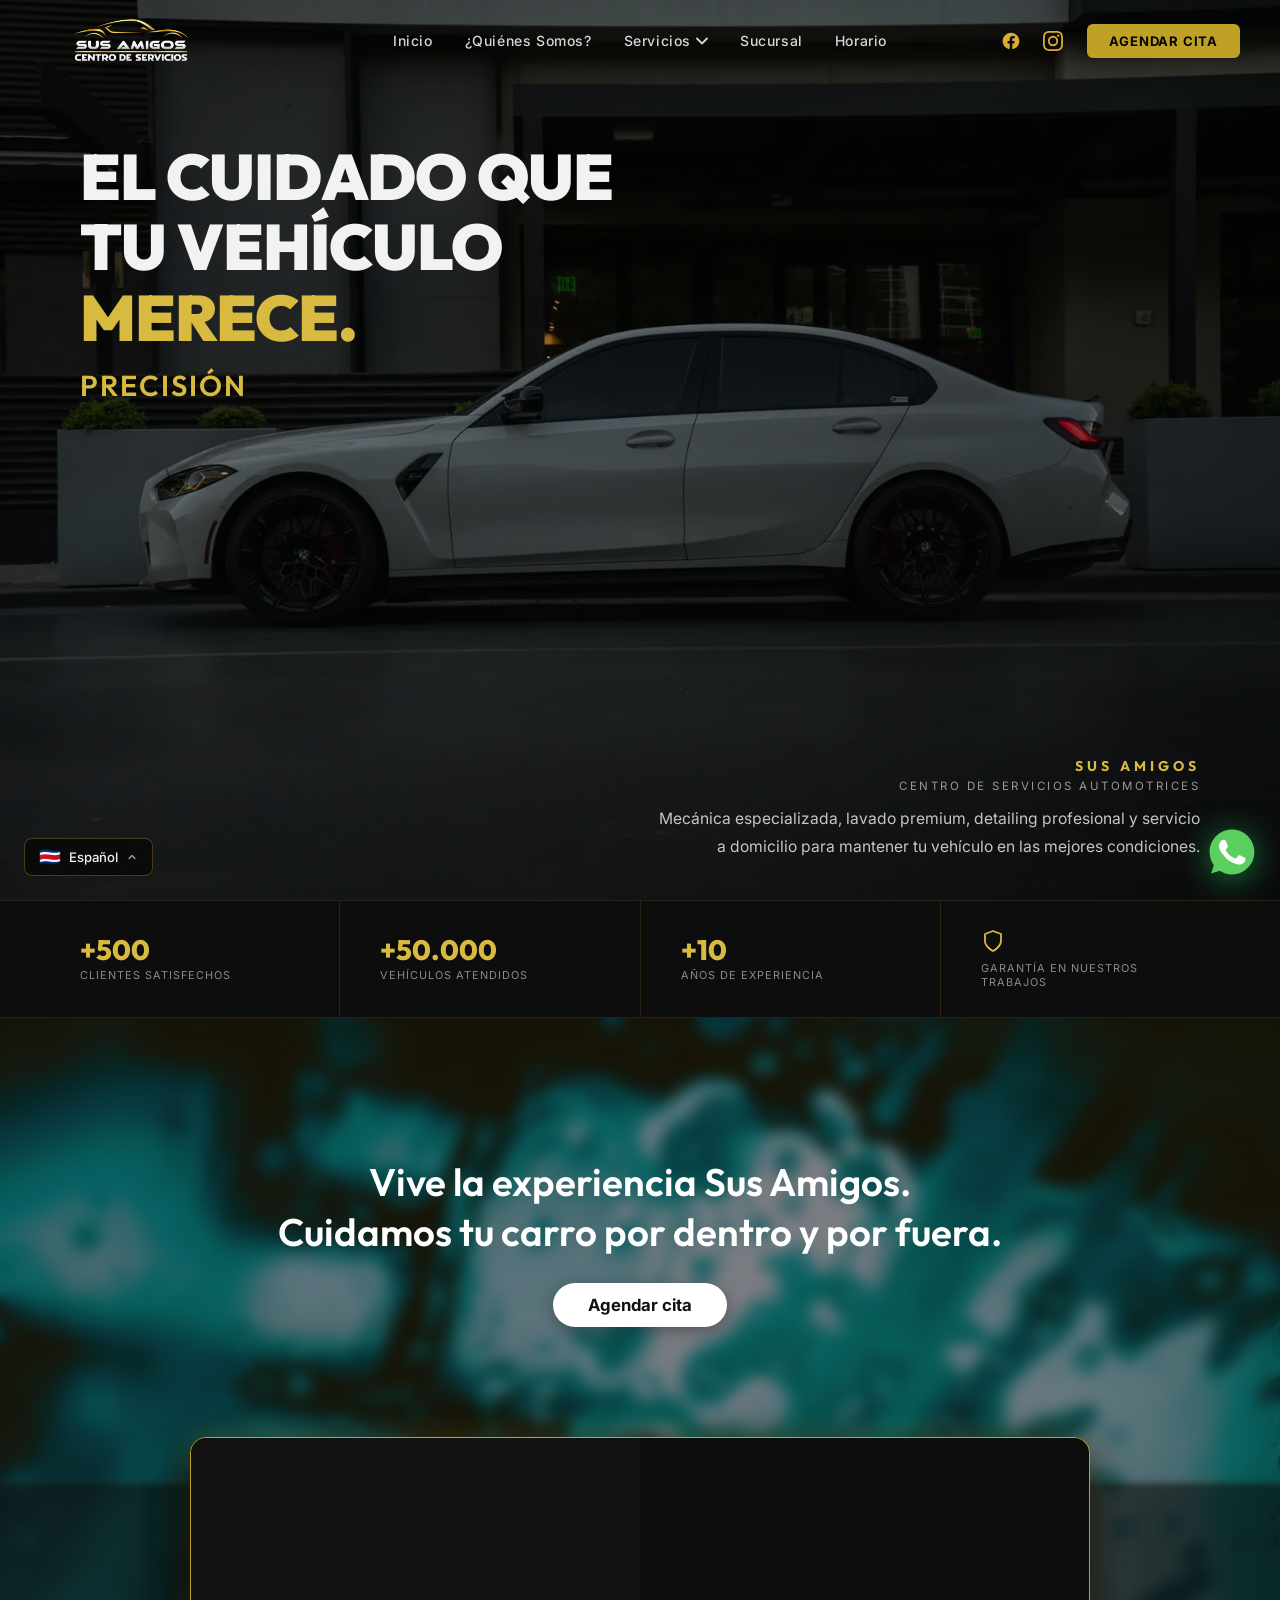
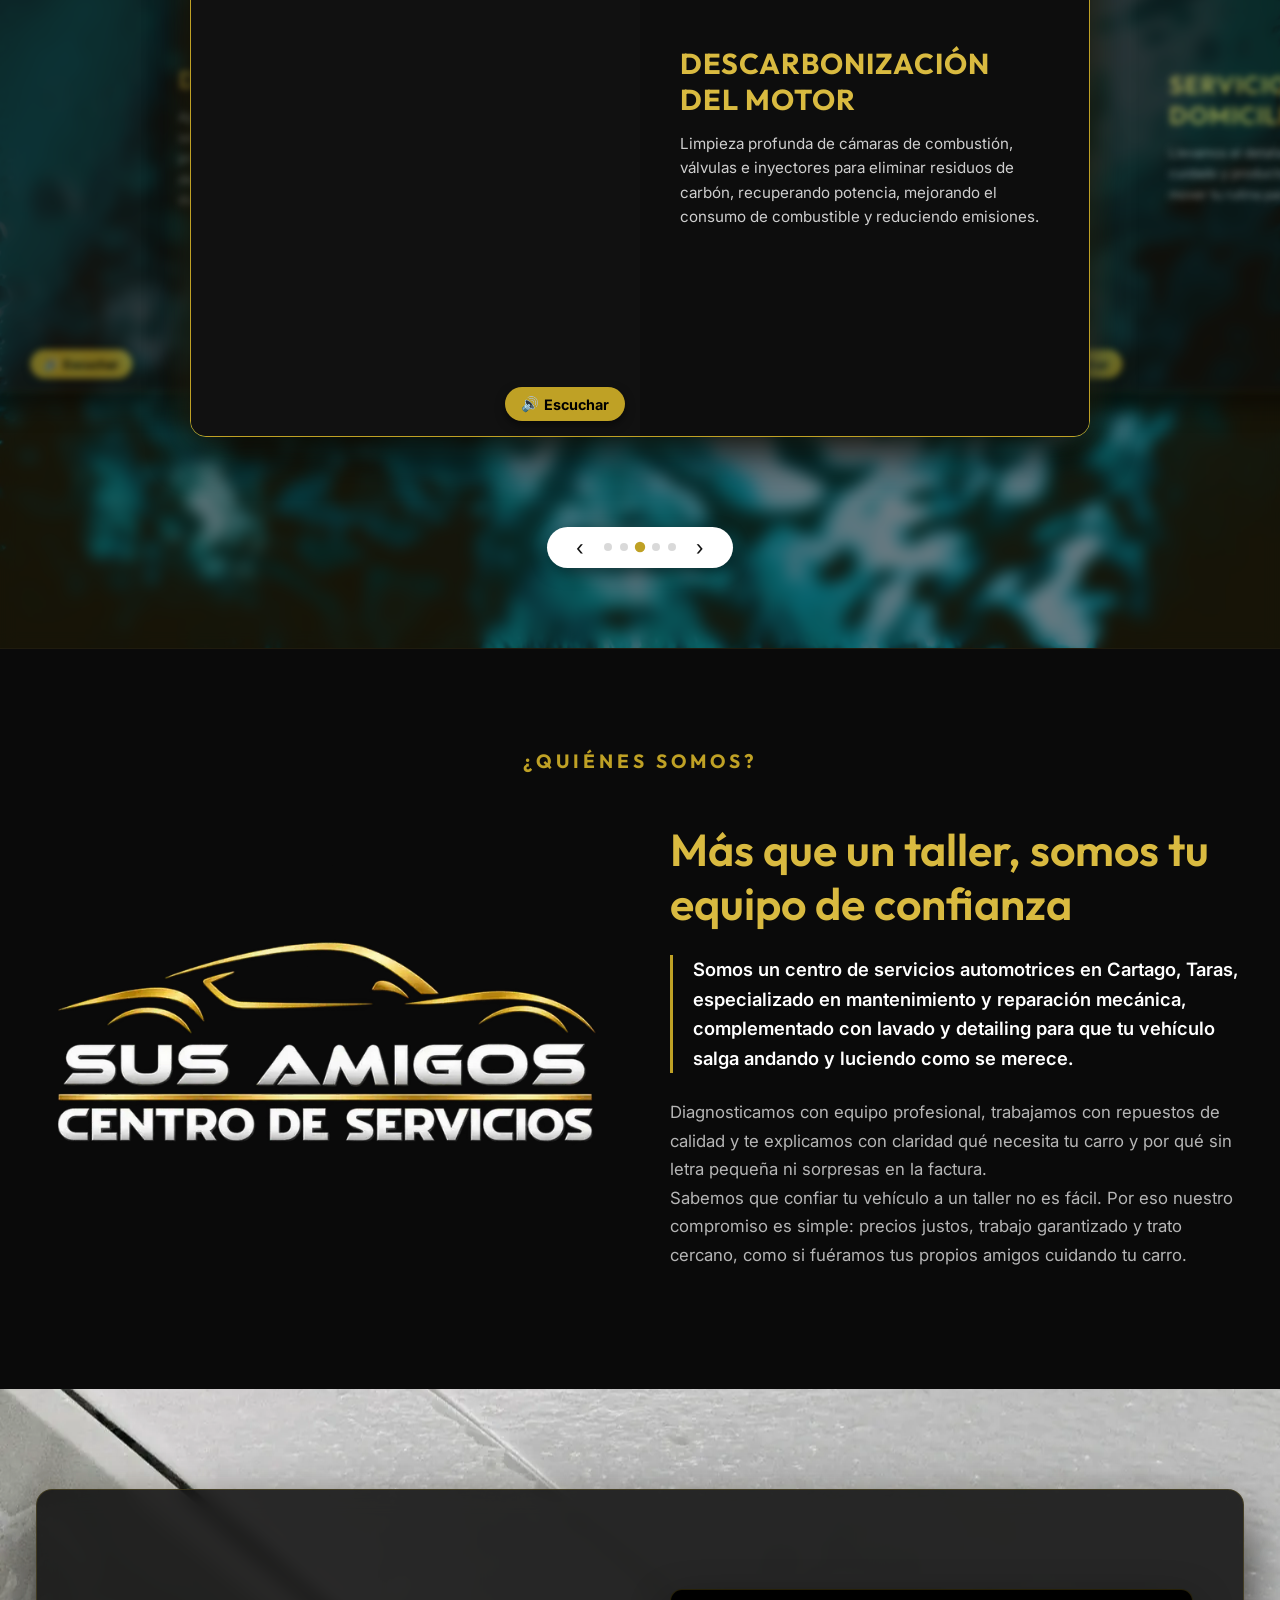
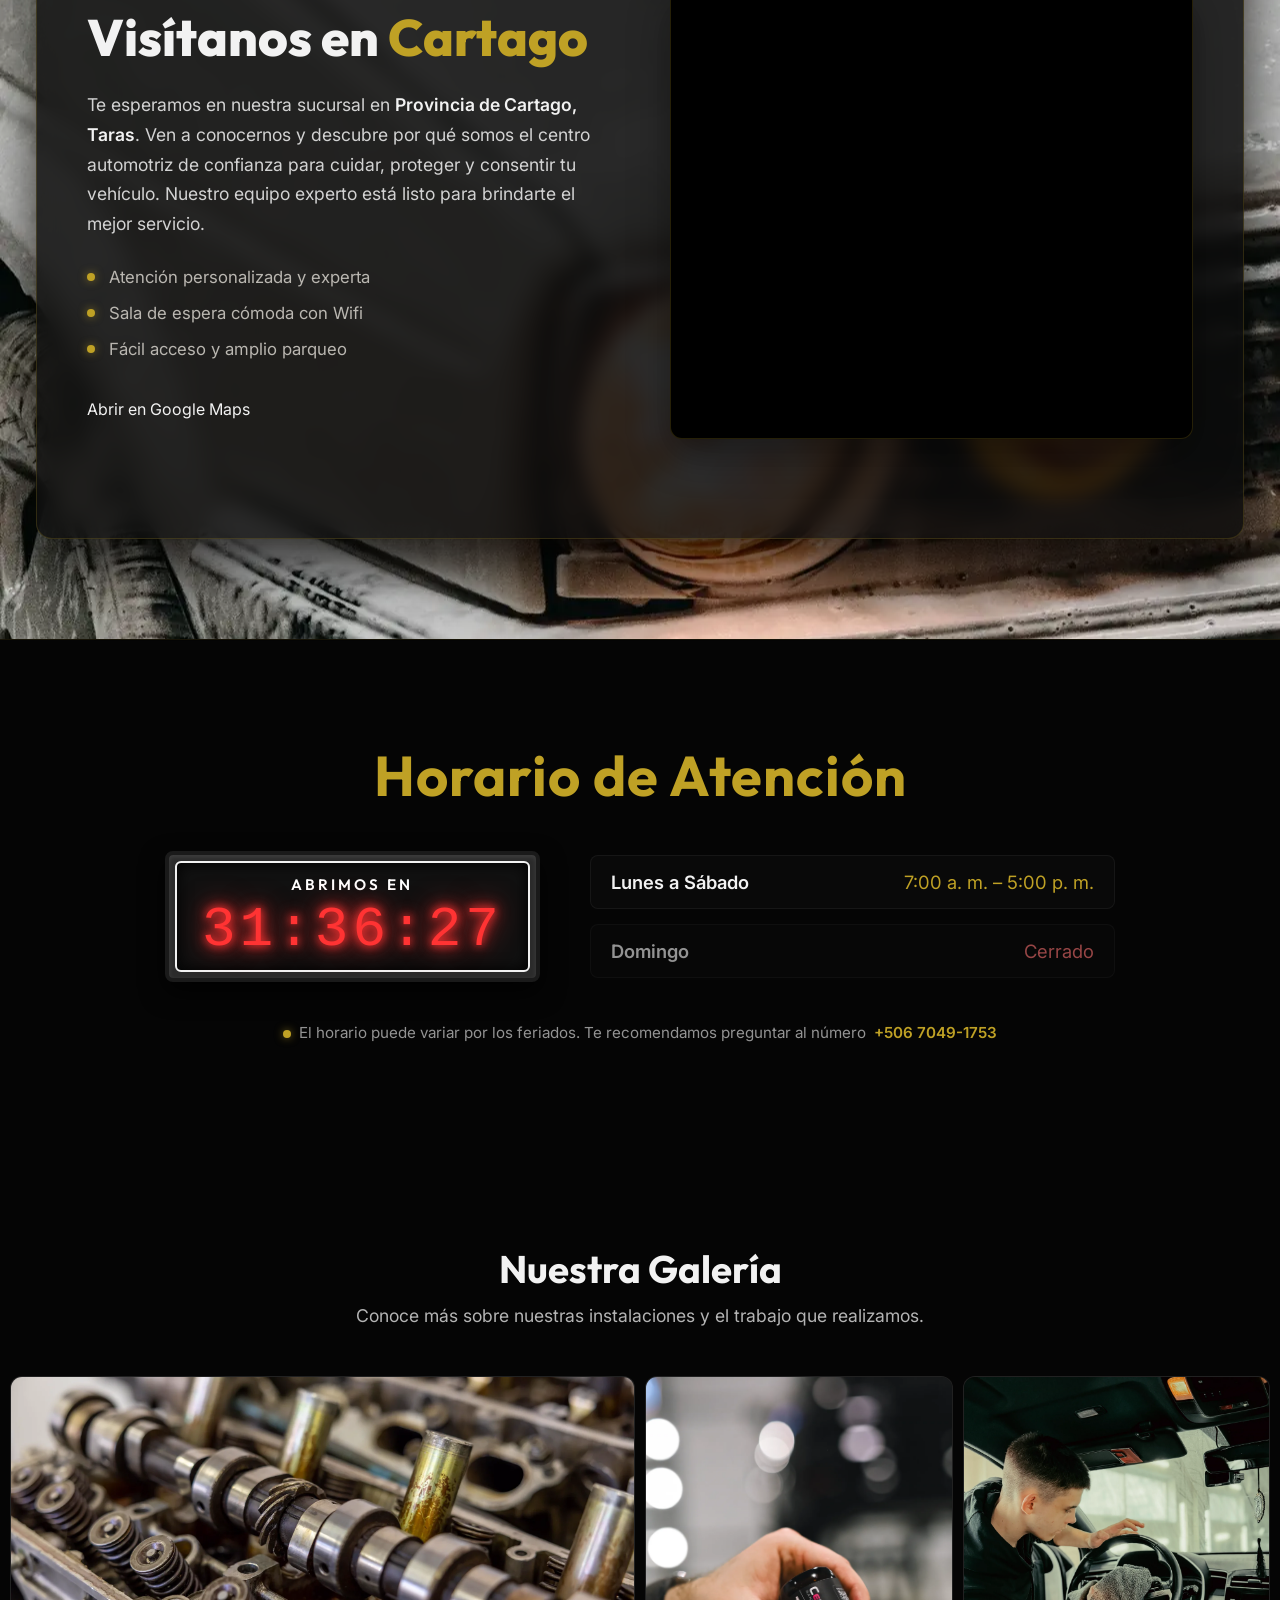
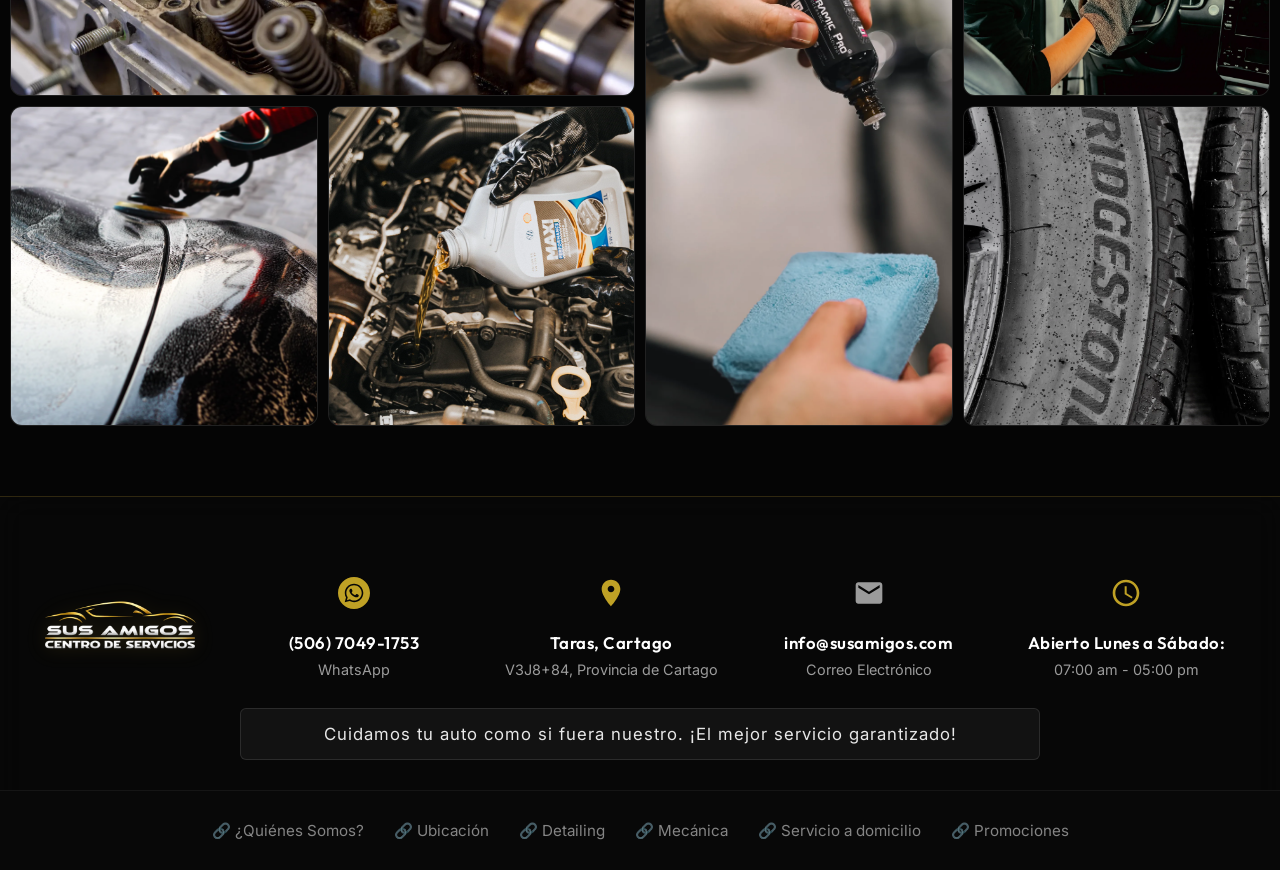
==== commit 17a1b5be: "perf: implementar carga bajo demanda de Google Maps con IntersectionObserver (ahorro de mas de 400KB" ====
--- a/main/index.html
+++ b/main/index.html
@@ -353,9 +353,10 @@
                 <!-- Columna Derecha: Mapa -->
                 <div class="location-map-side">
                     <iframe
-                        src="https://maps.google.com/maps?q=V3J8%2B84+Taras,+Provincia+de+Cartago&t=&z=15&ie=UTF8&iwloc=&output=embed"
+                        data-src="https://maps.google.com/maps?q=V3J8%2B84+Taras,+Provincia+de+Cartago&t=&z=15&ie=UTF8&iwloc=&output=embed"
+                        title="Ubicación de Sus Amigos en Cartago, Taras"
                         width="100%" height="100%" style="border:0;" allowfullscreen="" loading="lazy"
-                        referrerpolicy="no-referrer-when-downgrade"></iframe>
+                        referrerpolicy="no-referrer-when-downgrade" class="lazy-map"></iframe>
                 </div>
             </div>
         </div>
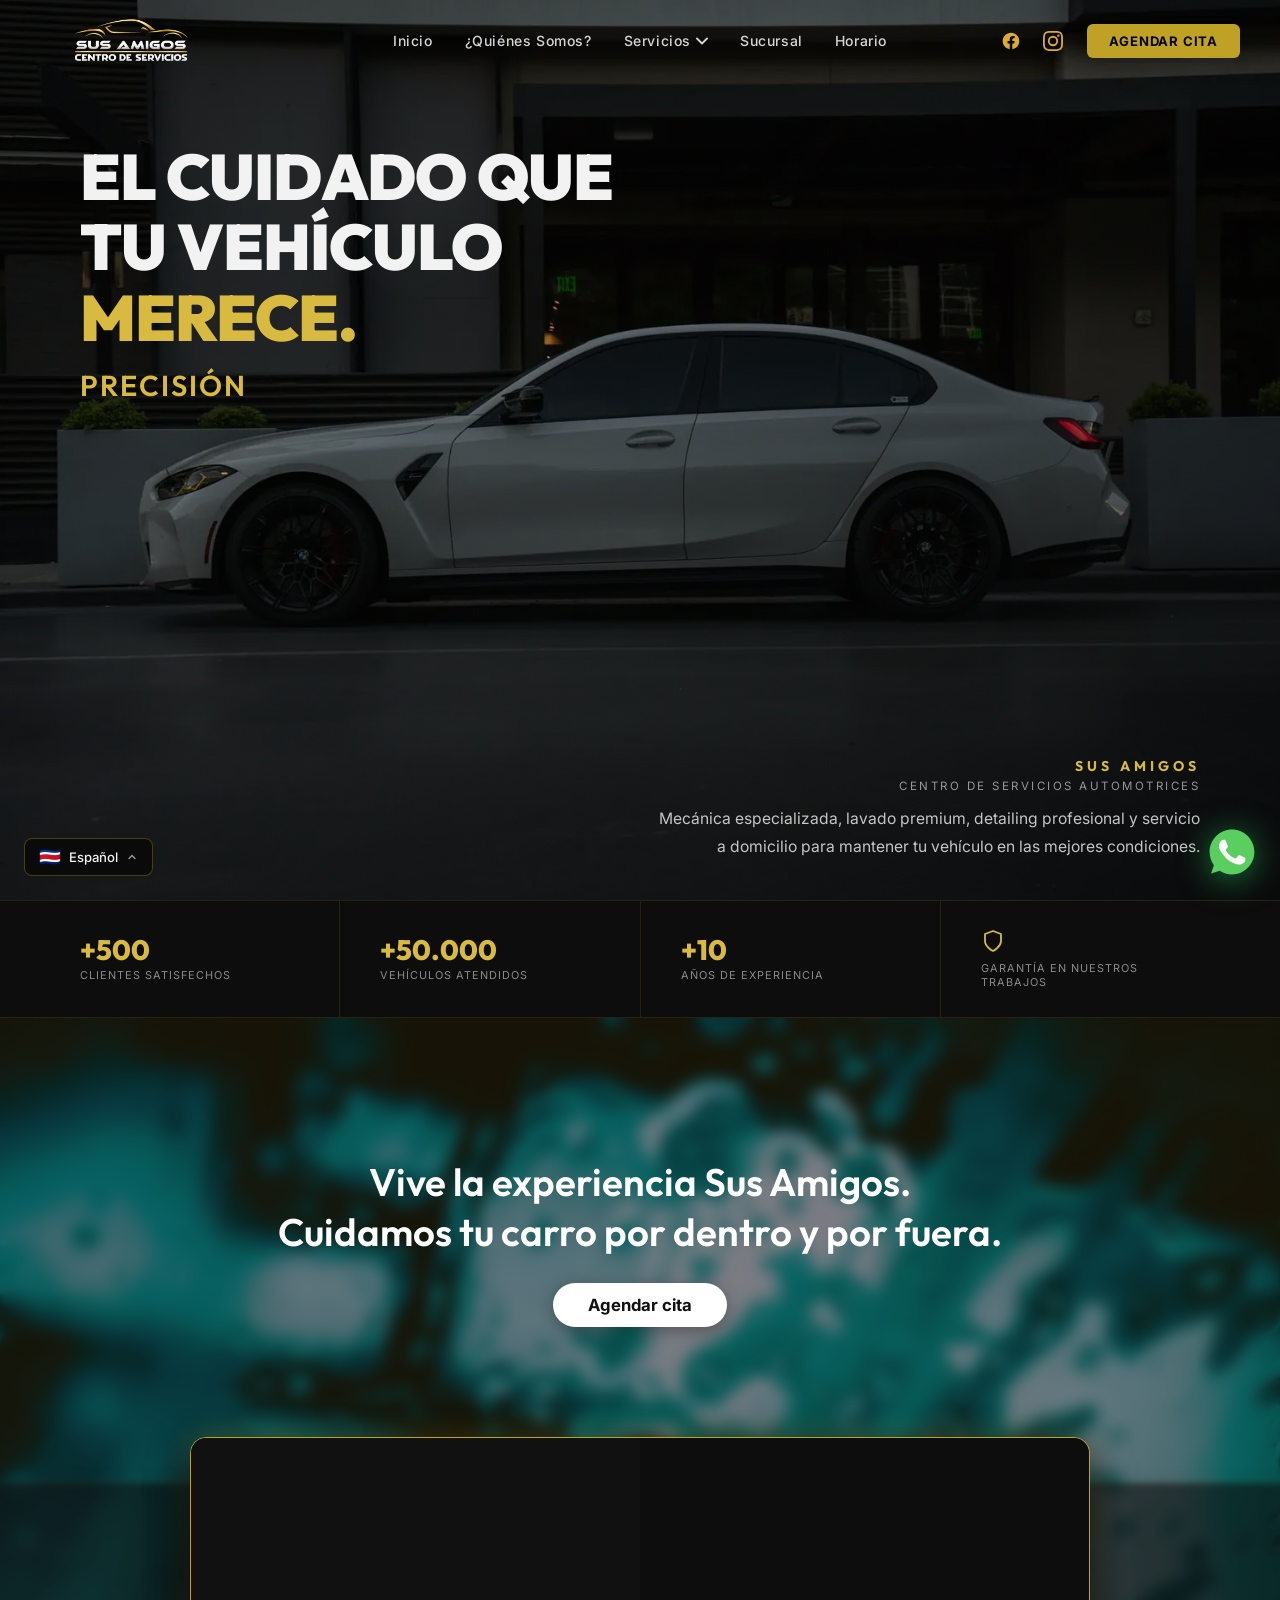
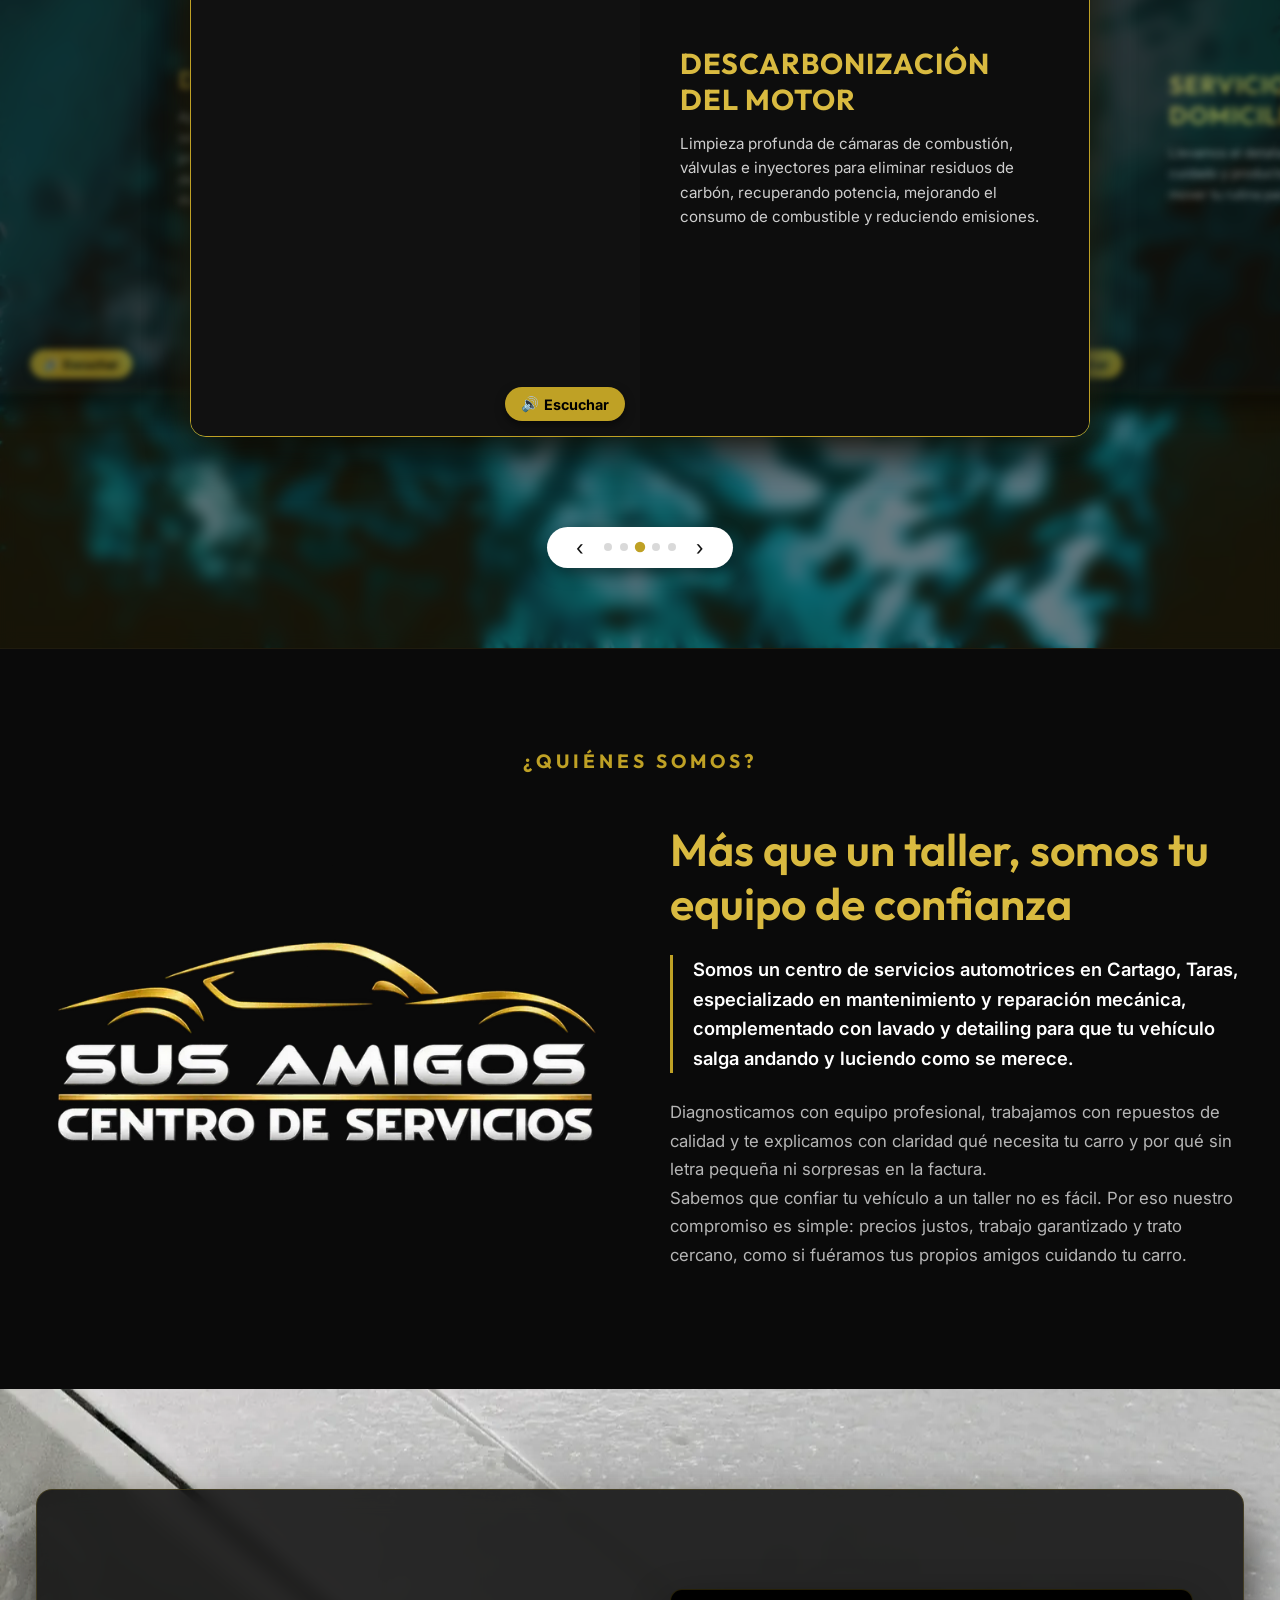
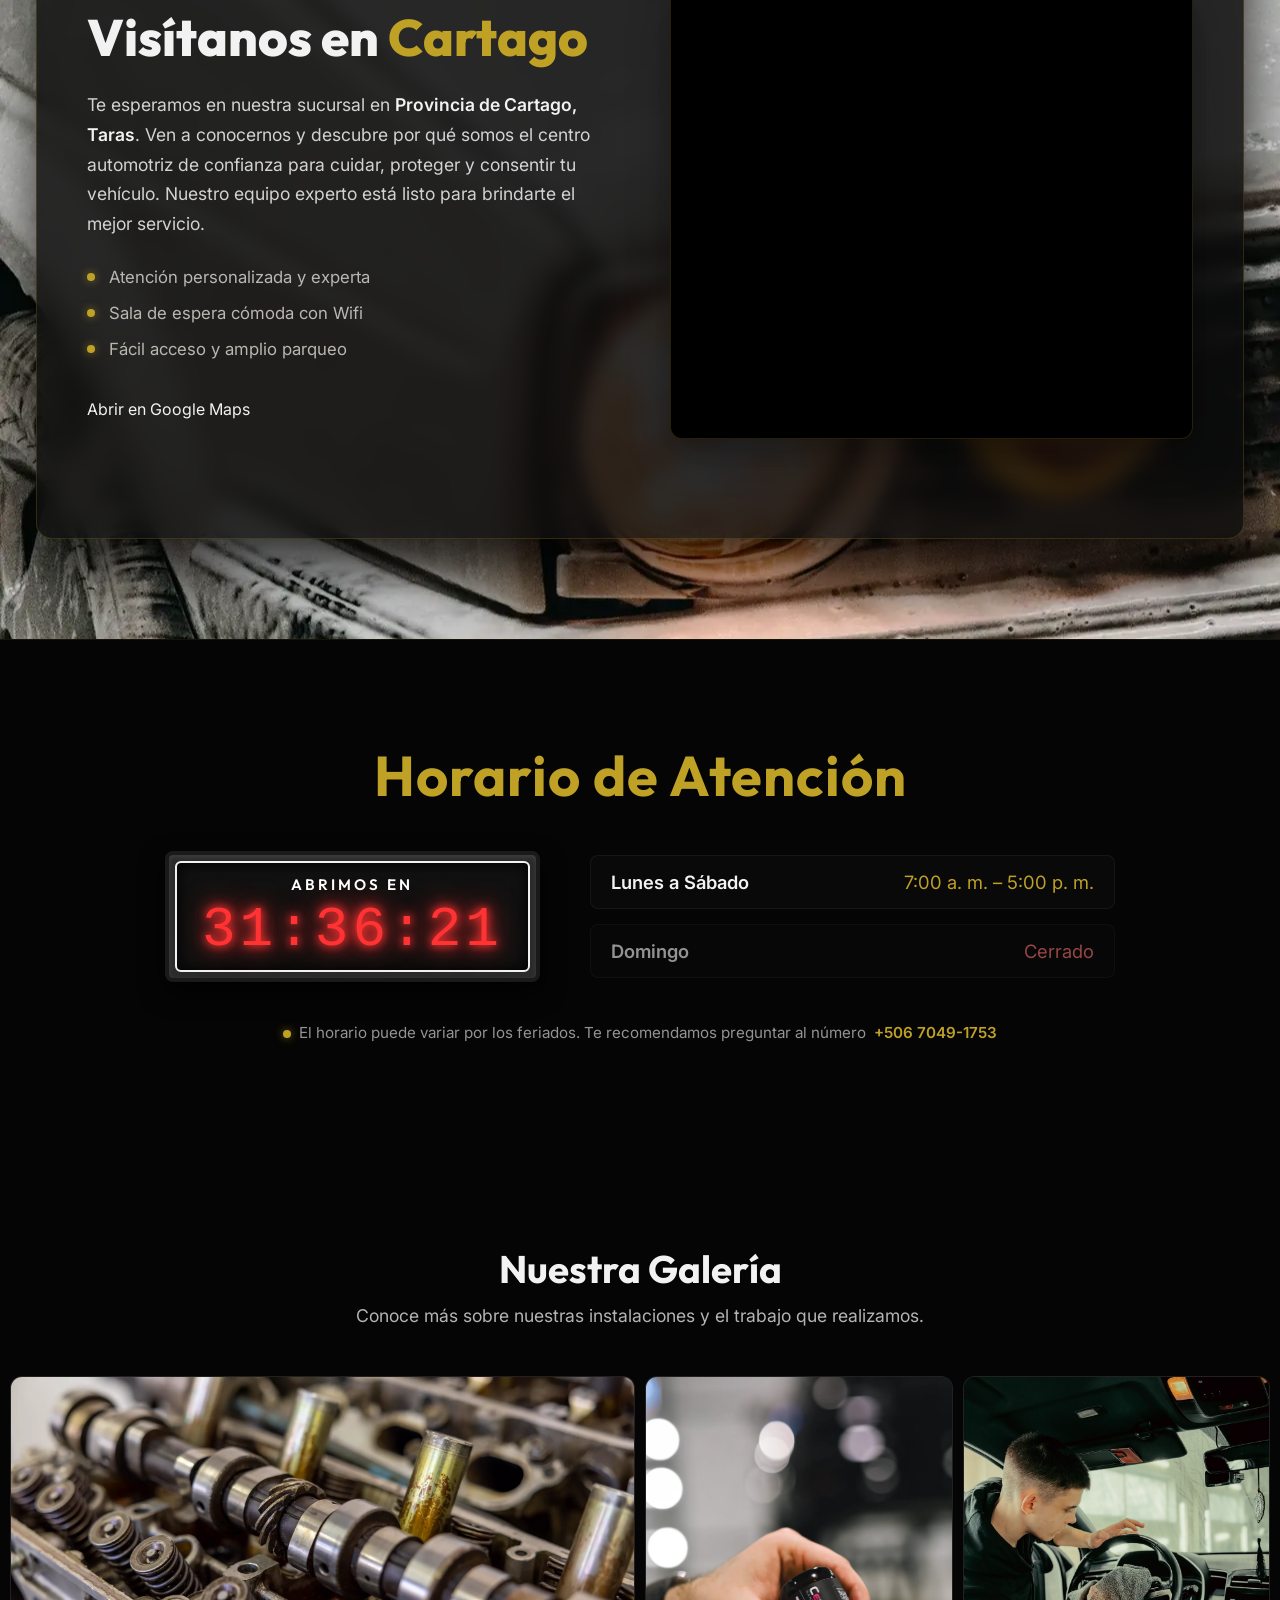
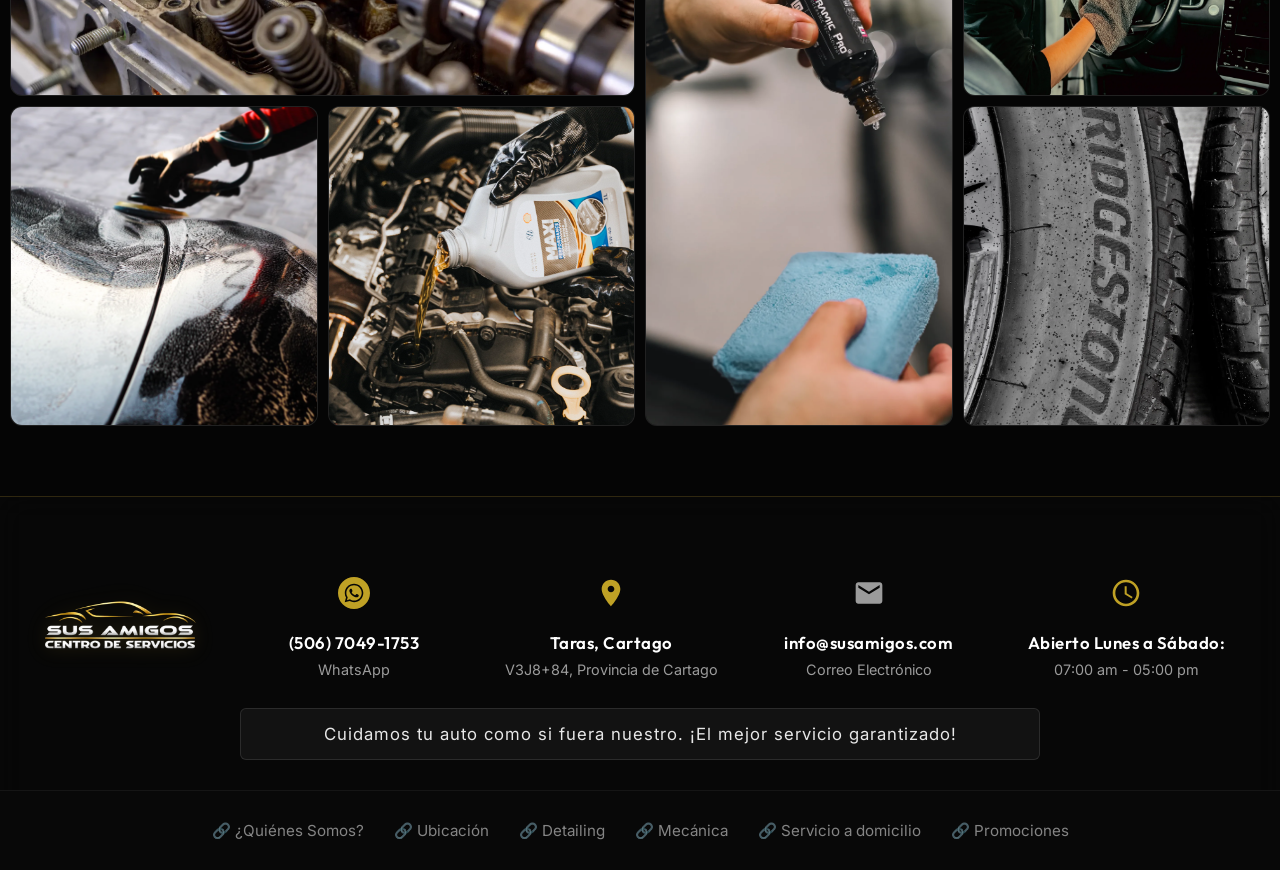
==== commit ad54e86c: "perf: reducir mas de 19MB de carga util usando carga de videos bajo demanda en el carrusel y comprim" ====
--- a/main/index.html
+++ b/main/index.html
@@ -224,8 +224,8 @@
 
                 <div class="lamina card">
                     <div class="card-img-wrapper">
-                        <video class="carousel-video" muted playsinline loop autoplay preload="metadata" poster="../images/laminas/1.webp">
-                            <source src="../images/carrusel/video01.mp4" type="video/mp4">
+                        <video class="carousel-video" muted playsinline loop preload="none" poster="../images/laminas/1.webp">
+                            <source data-src="../images/carrusel/video01.mp4" type="video/mp4">
                         </video>
                         <button class="btn-escuchar" onclick="toggleVideoSound(this)">
                             <span class="icon">🔊</span> <span class="btn-sound-text" data-es="Escuchar" data-en="Listen">Escuchar</span>
@@ -239,8 +239,8 @@
 
                 <div class="lamina card">
                     <div class="card-img-wrapper">
-                        <video class="carousel-video" muted playsinline loop autoplay preload="metadata" poster="../images/laminas/2.webp">
-                            <source src="../images/carrusel/video02.mp4" type="video/mp4">
+                        <video class="carousel-video" muted playsinline loop preload="none" poster="../images/laminas/2.webp">
+                            <source data-src="../images/carrusel/video02.mp4" type="video/mp4">
                         </video>
                         <button class="btn-escuchar" onclick="toggleVideoSound(this)">
                             <span class="icon">🔊</span> <span class="btn-sound-text" data-es="Escuchar" data-en="Listen">Escuchar</span>
@@ -254,8 +254,8 @@
 
                 <div class="lamina card">
                     <div class="card-img-wrapper">
-                        <video class="carousel-video" muted playsinline loop autoplay preload="metadata" poster="../images/laminas/3.webp">
-                            <source src="../images/carrusel/video03.mp4" type="video/mp4">
+                        <video class="carousel-video" muted playsinline loop preload="none" poster="../images/laminas/3.webp">
+                            <source data-src="../images/carrusel/video03.mp4" type="video/mp4">
                         </video>
                         <button class="btn-escuchar" onclick="toggleVideoSound(this)">
                             <span class="icon">🔊</span> <span class="btn-sound-text" data-es="Escuchar" data-en="Listen">Escuchar</span>
@@ -269,8 +269,8 @@
 
                 <div class="lamina card">
                     <div class="card-img-wrapper">
-                        <video class="carousel-video" muted playsinline loop autoplay preload="metadata" poster="../images/laminas/4.webp">
-                            <source src="../images/carrusel/video04.mp4" type="video/mp4">
+                        <video class="carousel-video" muted playsinline loop preload="none" poster="../images/laminas/4.webp">
+                            <source data-src="../images/carrusel/video04.mp4" type="video/mp4">
                         </video>
                         <button class="btn-escuchar" onclick="toggleVideoSound(this)">
                             <span class="icon">🔊</span> <span class="btn-sound-text" data-es="Escuchar" data-en="Listen">Escuchar</span>
@@ -284,8 +284,8 @@
 
                 <div class="lamina card">
                     <div class="card-img-wrapper">
-                        <video class="carousel-video" muted playsinline loop autoplay preload="metadata" poster="../images/laminas/5.webp">
-                            <source src="../images/carrusel/video05.mp4" type="video/mp4">
+                        <video class="carousel-video" muted playsinline loop preload="none" poster="../images/laminas/5.webp">
+                            <source data-src="../images/carrusel/video05.mp4" type="video/mp4">
                         </video>
                         <button class="btn-escuchar" onclick="toggleVideoSound(this)">
                             <span class="icon">🔊</span> <span class="btn-sound-text" data-es="Escuchar" data-en="Listen">Escuchar</span>
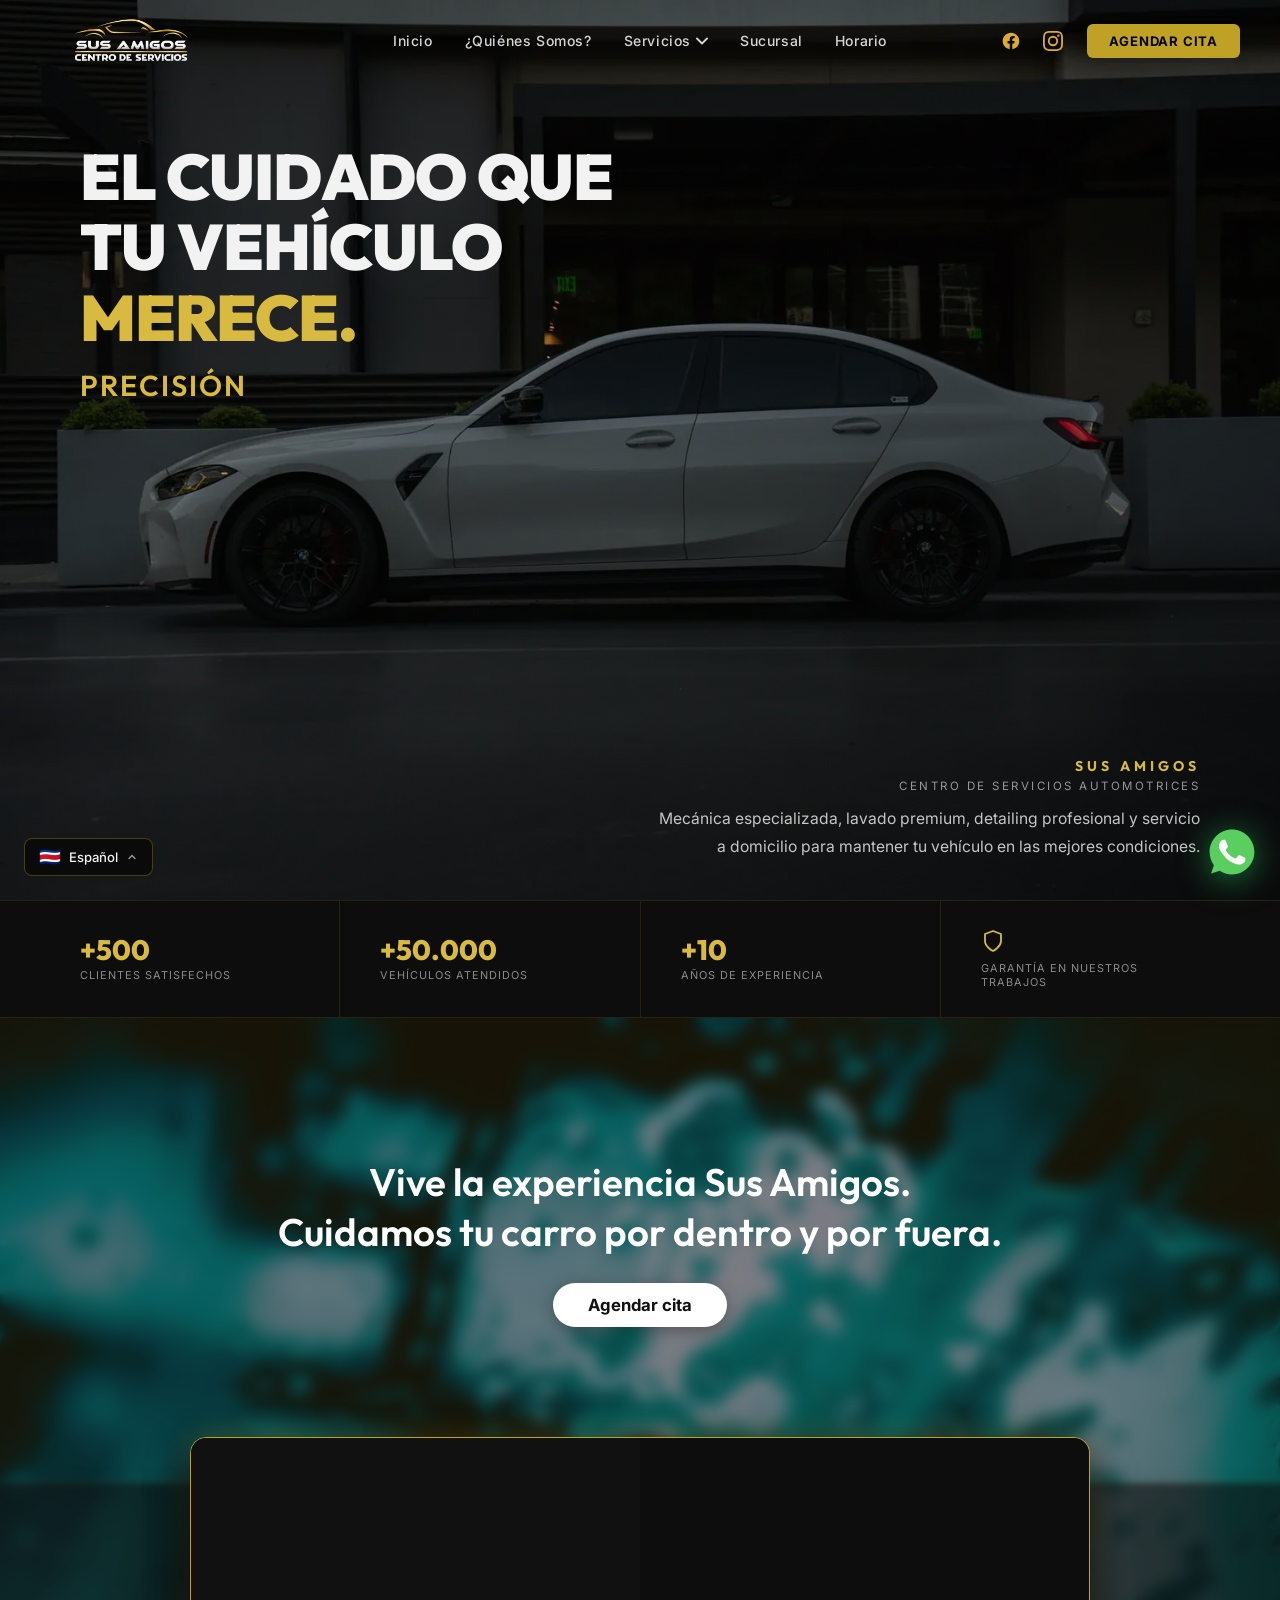
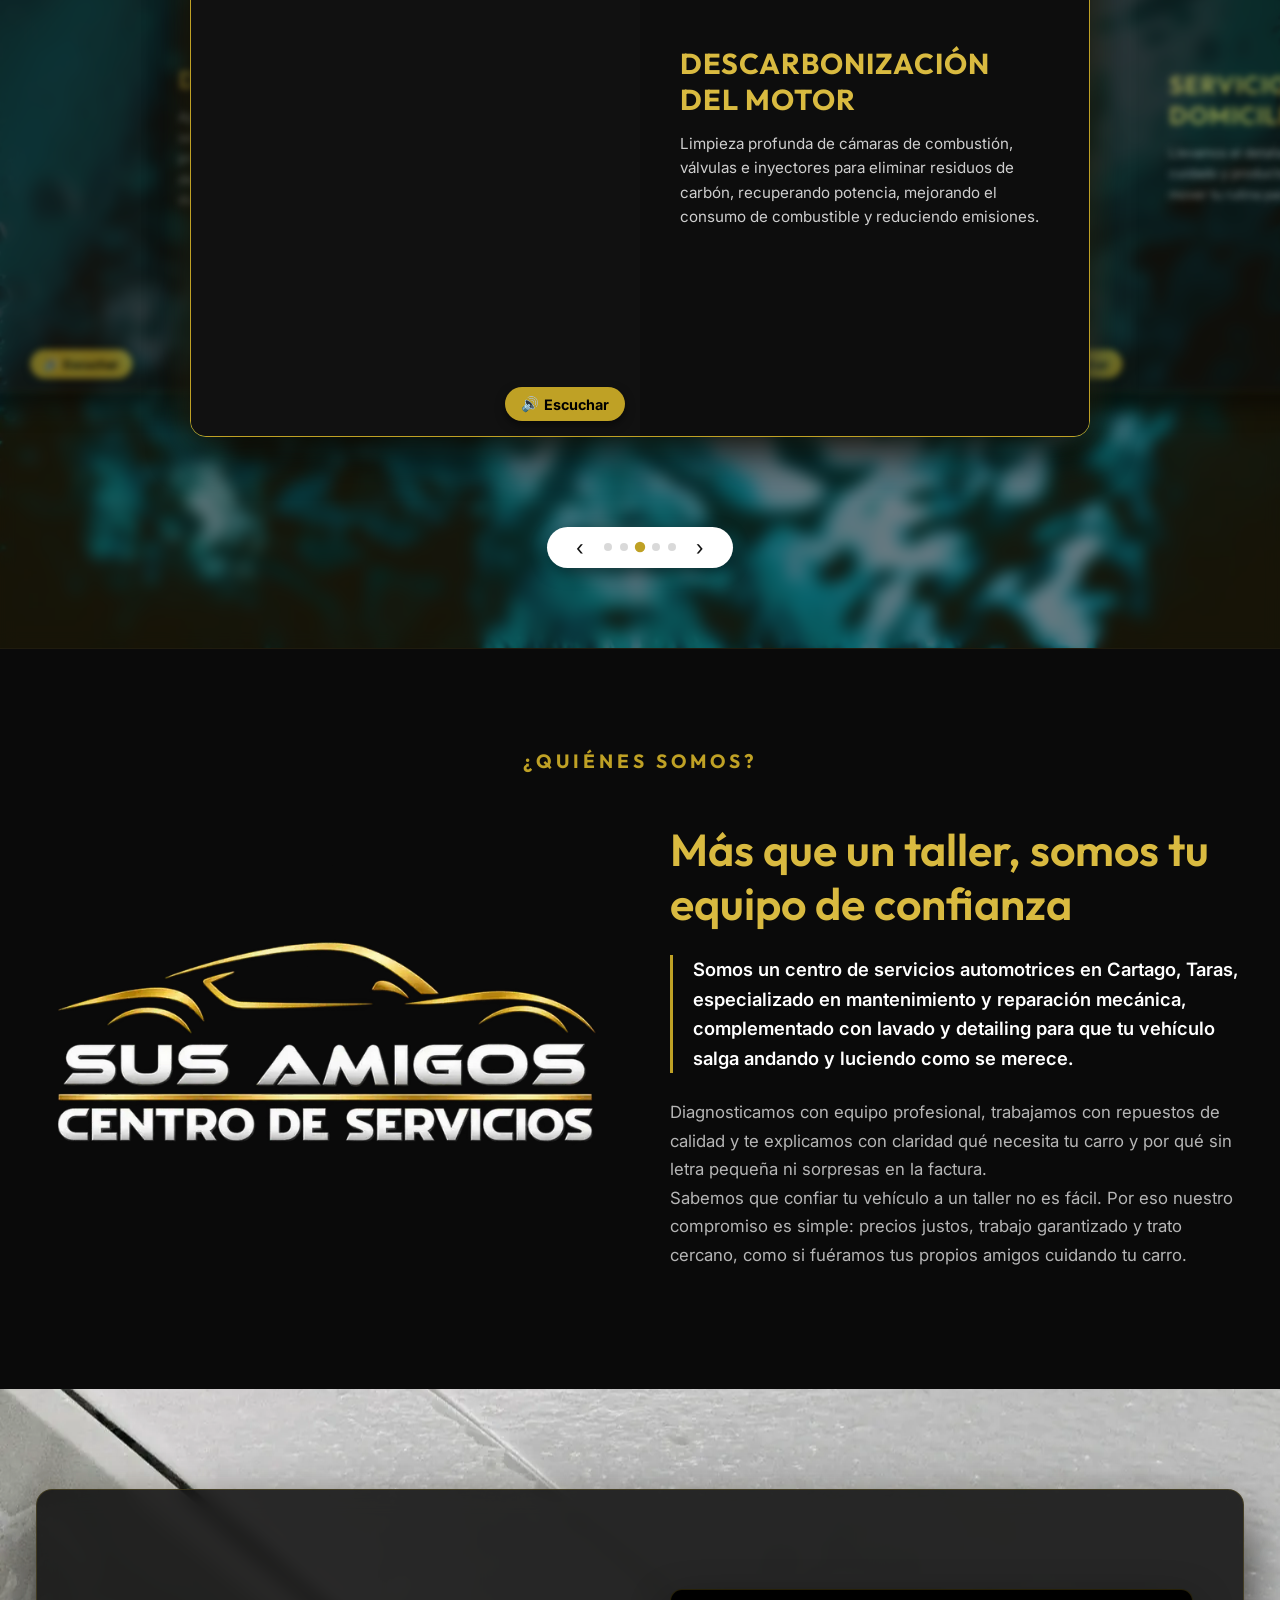
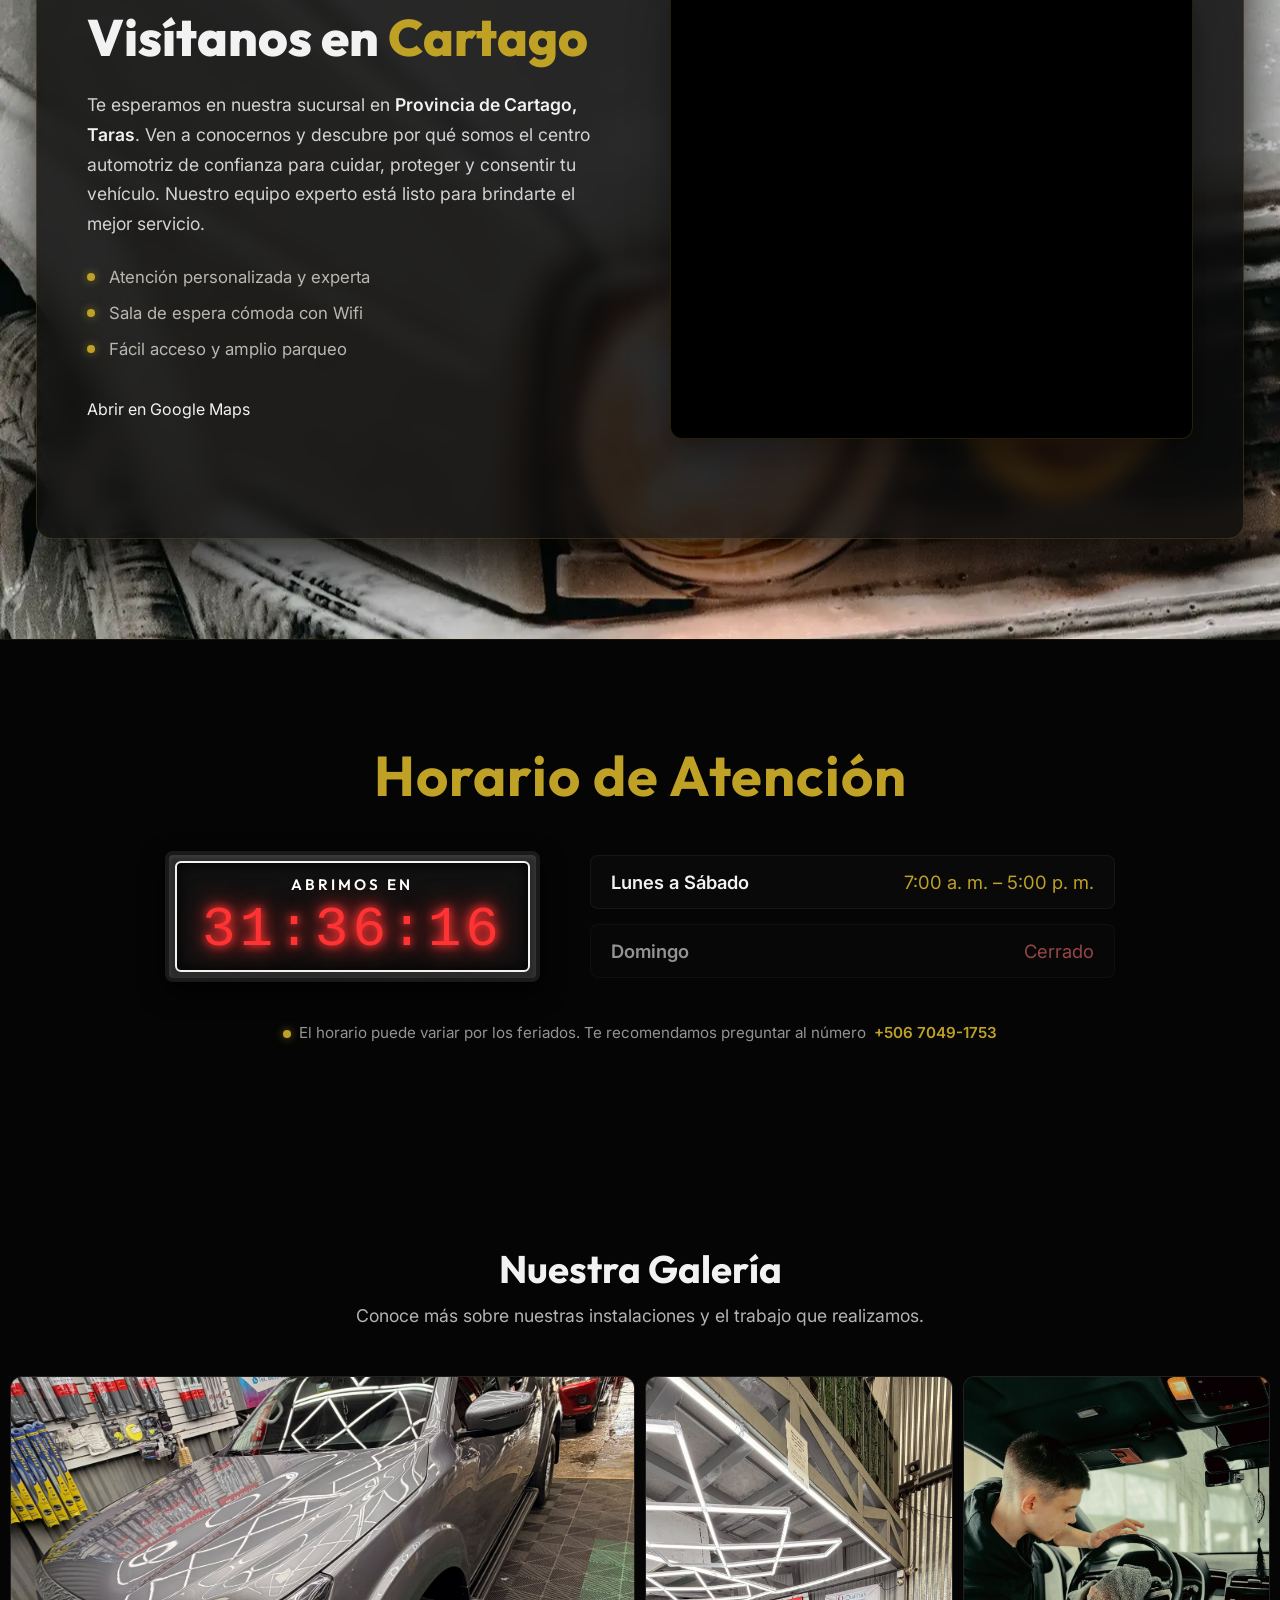
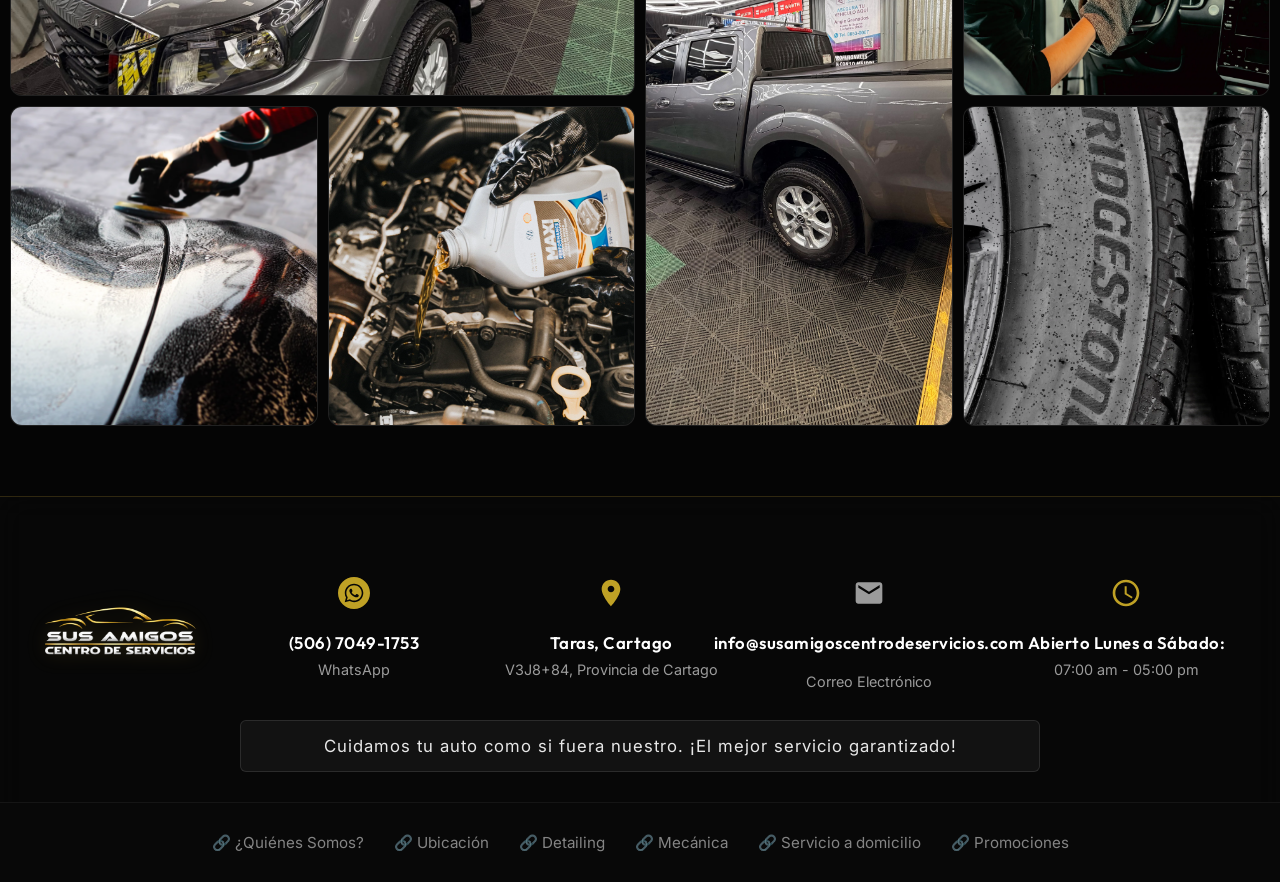
==== commit 653351ba: "feat: actualizar precios de detailing/domicilio, campos de contacto/correo en formularios y corregir" ====
--- a/main/index.html
+++ b/main/index.html
@@ -7,16 +7,16 @@
     <title>Sus Amigos – Centro Automotriz Premium</title>
     <meta name="description"
         content="Sus Amigos Detailers Center — Detailing, mecánica y servicio a domicilio de alta calidad en Costa Rica.">
-    <link rel="icon" type="image/png" href="../images/Logos/favicon.png?v=2">
-    <link rel="shortcut icon" href="../favicon.ico?v=2">
-    <link rel="apple-touch-icon" href="../images/Logos/apple-touch-icon.png?v=2">
+    <link rel="icon" type="image/png" href="/images/Logos/favicon.png?v=2">
+    <link rel="shortcut icon" href="/favicon.ico?v=2">
+    <link rel="apple-touch-icon" href="/images/Logos/apple-touch-icon.png?v=2">
     <!-- Preconnect a CDN de fuentes -->
     <link rel="preconnect" href="https://fonts.googleapis.com">
     <link rel="preconnect" href="https://fonts.gstatic.com" crossorigin>
     
     <!-- Preloads críticos para LCP y estilos -->
-    <link rel="preload" as="image" href="../images/FondoHero.webp" type="image/webp" fetchpriority="high">
-    <link rel="preload" href="styles.min.css?v=19" as="style">
+    <link rel="preload" as="image" href="/images/FondoHero.webp" type="image/webp" fetchpriority="high">
+    <link rel="preload" href="/main/styles.min.css?v=19" as="style">
     
     <!-- Carga no bloqueante de fuentes con fallback -->
     <link rel="preload" as="style" href="https://fonts.googleapis.com/css2?family=Outfit:wght@300;400;600;700;800&family=Inter:wght@300;400;500;600&display=swap">
@@ -25,7 +25,7 @@
         <link rel="stylesheet" href="https://fonts.googleapis.com/css2?family=Outfit:wght@300;400;600;700;800&family=Inter:wght@300;400;500;600&display=swap">
     </noscript>
 
-    <link rel="stylesheet" href="styles.min.css?v=19">
+    <link rel="stylesheet" href="/main/styles.min.css?v=19">
 </head>
 
 <body>
@@ -40,7 +40,7 @@
             <!-- IZQUIERDA: Logo -->
             <div class="navbar-left">
                 <a href="#" class="navbar-logo-link" aria-label="Sus Amigos – Inicio">
-                    <img src="../images/Logos/SusAmigosLogotipo.webp" alt="Sus Amigos Logo" class="navbar-logo" width="160" height="90" fetchpriority="high">
+                    <img src="/images/Logos/SusAmigosLogotipo.webp" alt="Sus Amigos Logo" class="navbar-logo" width="160" height="90" fetchpriority="high">
                 </a>
             </div>
 
@@ -79,11 +79,11 @@
             <div class="navbar-right">
                 <a href="https://www.facebook.com/SusAmigos.DetailersCenter" target="_blank" rel="noopener noreferrer"
                     class="nav-social-btn" id="nav-facebook" aria-label="Facebook">
-                    <img src="../images/Iconos/facebook.svg" alt="Facebook" class="nav-social-icon" width="24" height="24">
+                    <img src="/images/Iconos/facebook.svg" alt="Facebook" class="nav-social-icon" width="24" height="24">
                 </a>
                 <a href="https://www.instagram.com/susamigos.centrodeservicios/" target="_blank"
                     rel="noopener noreferrer" class="nav-social-btn" id="nav-instagram" aria-label="Instagram">
-                    <img src="../images/Iconos/instagram.svg" alt="Instagram" class="nav-social-icon" width="24" height="24">
+                    <img src="/images/Iconos/instagram.svg" alt="Instagram" class="nav-social-icon" width="24" height="24">
                 </a>
                 <a href="#" data-target="contacto" class="nav-cta" id="nav-cta" data-es="Agendar Cita" data-en="Book Appointment">Agendar Cita</a>
 
@@ -224,8 +224,8 @@
 
                 <div class="lamina card">
                     <div class="card-img-wrapper">
-                        <video class="carousel-video" muted playsinline loop preload="none" poster="../images/laminas/1.webp">
-                            <source data-src="../images/carrusel/video01.mp4" type="video/mp4">
+                        <video class="carousel-video" muted playsinline loop preload="none" poster="/images/laminas/1.webp">
+                            <source data-src="/images/carrusel/video01.mp4" type="video/mp4">
                         </video>
                         <button class="btn-escuchar" onclick="toggleVideoSound(this)">
                             <span class="icon">🔊</span> <span class="btn-sound-text" data-es="Escuchar" data-en="Listen">Escuchar</span>
@@ -239,8 +239,8 @@
 
                 <div class="lamina card">
                     <div class="card-img-wrapper">
-                        <video class="carousel-video" muted playsinline loop preload="none" poster="../images/laminas/2.webp">
-                            <source data-src="../images/carrusel/video02.mp4" type="video/mp4">
+                        <video class="carousel-video" muted playsinline loop preload="none" poster="/images/laminas/2.webp">
+                            <source data-src="/images/carrusel/video02.mp4" type="video/mp4">
                         </video>
                         <button class="btn-escuchar" onclick="toggleVideoSound(this)">
                             <span class="icon">🔊</span> <span class="btn-sound-text" data-es="Escuchar" data-en="Listen">Escuchar</span>
@@ -254,8 +254,8 @@
 
                 <div class="lamina card">
                     <div class="card-img-wrapper">
-                        <video class="carousel-video" muted playsinline loop preload="none" poster="../images/laminas/3.webp">
-                            <source data-src="../images/carrusel/video03.mp4" type="video/mp4">
+                        <video class="carousel-video" muted playsinline loop preload="none" poster="/images/laminas/3.webp">
+                            <source data-src="/images/carrusel/video03.mp4" type="video/mp4">
                         </video>
                         <button class="btn-escuchar" onclick="toggleVideoSound(this)">
                             <span class="icon">🔊</span> <span class="btn-sound-text" data-es="Escuchar" data-en="Listen">Escuchar</span>
@@ -269,8 +269,8 @@
 
                 <div class="lamina card">
                     <div class="card-img-wrapper">
-                        <video class="carousel-video" muted playsinline loop preload="none" poster="../images/laminas/4.webp">
-                            <source data-src="../images/carrusel/video04.mp4" type="video/mp4">
+                        <video class="carousel-video" muted playsinline loop preload="none" poster="/images/laminas/4.webp">
+                            <source data-src="/images/carrusel/video04.mp4" type="video/mp4">
                         </video>
                         <button class="btn-escuchar" onclick="toggleVideoSound(this)">
                             <span class="icon">🔊</span> <span class="btn-sound-text" data-es="Escuchar" data-en="Listen">Escuchar</span>
@@ -284,8 +284,8 @@
 
                 <div class="lamina card">
                     <div class="card-img-wrapper">
-                        <video class="carousel-video" muted playsinline loop preload="none" poster="../images/laminas/5.webp">
-                            <source data-src="../images/carrusel/video05.mp4" type="video/mp4">
+                        <video class="carousel-video" muted playsinline loop preload="none" poster="/images/laminas/5.webp">
+                            <source data-src="/images/carrusel/video05.mp4" type="video/mp4">
                         </video>
                         <button class="btn-escuchar" onclick="toggleVideoSound(this)">
                             <span class="icon">🔊</span> <span class="btn-sound-text" data-es="Escuchar" data-en="Listen">Escuchar</span>
@@ -314,7 +314,7 @@
         <h3 class="about-section-title" data-es="¿Quiénes Somos?" data-en="About Us">¿Quiénes Somos?</h3>
         <div class="about-container">
             <div class="about-video-wrapper">
-                <img src="../images/Nosotros/imagen01.webp" alt="Equipo Sus Amigos" class="about-video" width="570" height="380" loading="lazy">
+                <img src="/images/Nosotros/imagen01.webp" alt="Equipo Sus Amigos" class="about-video" width="570" height="380" loading="lazy">
             </div>
             <div class="about-content">
                 <h2 data-es="Más que un taller, somos tu equipo de confianza" data-en="More than a shop, we are your trusted team">Más que un taller, somos tu equipo de confianza</h2>
@@ -410,32 +410,32 @@
         <div class="gallery-grid">
             <!-- Imagen 1: Ancha (Ocupa 2 columnas) -->
             <div class="gallery-item item-wide">
-                <img src="../images/galeria/imagen01.webp" alt="Instalaciones Sus Amigos 1" width="600" height="400" loading="lazy" onerror="this.style.opacity='0'">
+                <img src="/images/galeria/imagen01.webp" alt="Instalaciones Sus Amigos 1" width="600" height="400" loading="lazy" onerror="this.style.opacity='0'">
                 <div class="gallery-overlay"></div>
             </div>
             <!-- Imagen 2: Alta (Ocupa 2 filas) -->
             <div class="gallery-item item-tall">
-                <img src="../images/galeria/imagen02.webp" alt="Instalaciones Sus Amigos 2" width="400" height="600" loading="lazy" onerror="this.style.opacity='0'">
+                <img src="/images/galeria/imagen02.webp" alt="Instalaciones Sus Amigos 2" width="400" height="600" loading="lazy" onerror="this.style.opacity='0'">
                 <div class="gallery-overlay"></div>
             </div>
             <!-- Imagen 3: Normal -->
             <div class="gallery-item">
-                <img src="../images/galeria/imagen03.webp" alt="Instalaciones Sus Amigos 3" width="400" height="300" loading="lazy" onerror="this.style.opacity='0'">
+                <img src="/images/galeria/imagen03.webp" alt="Instalaciones Sus Amigos 3" width="400" height="300" loading="lazy" onerror="this.style.opacity='0'">
                 <div class="gallery-overlay"></div>
             </div>
             <!-- Imagen 4: Normal -->
             <div class="gallery-item">
-                <img src="../images/galeria/imagen04.webp" alt="Instalaciones Sus Amigos 4" width="400" height="300" loading="lazy" onerror="this.style.opacity='0'">
+                <img src="/images/galeria/imagen04.webp" alt="Instalaciones Sus Amigos 4" width="400" height="300" loading="lazy" onerror="this.style.opacity='0'">
                 <div class="gallery-overlay"></div>
             </div>
             <!-- Imagen 5: Normal -->
             <div class="gallery-item">
-                <img src="../images/galeria/imagen05.webp" alt="Instalaciones Sus Amigos 5" width="400" height="300" loading="lazy" onerror="this.style.opacity='0'">
+                <img src="/images/galeria/imagen05.webp" alt="Instalaciones Sus Amigos 5" width="400" height="300" loading="lazy" onerror="this.style.opacity='0'">
                 <div class="gallery-overlay"></div>
             </div>
             <!-- Imagen 6: Normal -->
             <div class="gallery-item">
-                <img src="../images/galeria/imagen06.webp" alt="Instalaciones Sus Amigos 6" width="400" height="300" loading="lazy" onerror="this.style.opacity='0'">
+                <img src="/images/galeria/imagen06.webp" alt="Instalaciones Sus Amigos 6" width="400" height="300" loading="lazy" onerror="this.style.opacity='0'">
                 <div class="gallery-overlay"></div>
             </div>
         </div>
@@ -446,7 +446,7 @@
         <div class="footer-main-row">
             <div class="footer-brand">
                 <a href="#" data-target="inicio" aria-label="Ir al inicio">
-                <img src="../images/Logos/SusAmigosLogotipo.webp" alt="Sus Amigos Logo" class="footer-logo" width="160" height="90" loading="lazy">
+                <img src="/images/Logos/SusAmigosLogotipo.webp" alt="Sus Amigos Logo" class="footer-logo" width="160" height="90" loading="lazy">
             </a>
             </div>
             
@@ -478,7 +478,7 @@
                             <path d="M20 4H4c-1.1 0-1.99.9-1.99 2L2 18c0 1.1.9 2 2 2h16c1.1 0 2-.9 2-2V6c0-1.1-.9-2-2-2zm0 4l-8 5-8-5V6l8 5 8-5v2z"/>
                         </svg>
                     </span>
-                    <strong>info@susamigos.com</strong>
+                    <a href="mailto:info@susamigoscentrodeservicios.com" class="footer-icon-link"><strong>info@susamigoscentrodeservicios.com</strong></a>
                     <span data-es="Correo Electrónico" data-en="Email Address">Correo Electrónico</span>
                 </div>
                 <!-- Columna 4: Horario -->
@@ -513,7 +513,7 @@
     <a href="https://wa.me/50670491753?text=Hola,%20vengo%20del%20sitio%20web,%20quisiera%20m%C3%A1s%20informaci%C3%B3n" target="_blank" rel="noopener noreferrer" class="whatsapp-widget"
         id="whatsapp-widget" aria-label="SusAmigos WhatsApp">
         <span class="whatsapp-label" data-es="SusAmigos WhatsApp" data-en="SusAmigos WhatsApp">SusAmigos WhatsApp</span>
-        <img src="../images/Iconos/whatsapp.svg" alt="WhatsApp" class="whatsapp-icon" width="36" height="36" fetchpriority="high">
+        <img src="/images/Iconos/whatsapp.svg" alt="WhatsApp" class="whatsapp-icon" width="36" height="36" fetchpriority="high">
     </a>
     <!-- ===== LANGUAGE SWITCHER ===== -->
     <div class="lang-switcher" id="lang-switcher">
@@ -535,7 +535,7 @@
         </div>
     </div>
 
-    <script src="script.min.js?v=3" defer></script>
+    <script src="/main/script.min.js?v=3" defer></script>
 </body>
 
 </html>
